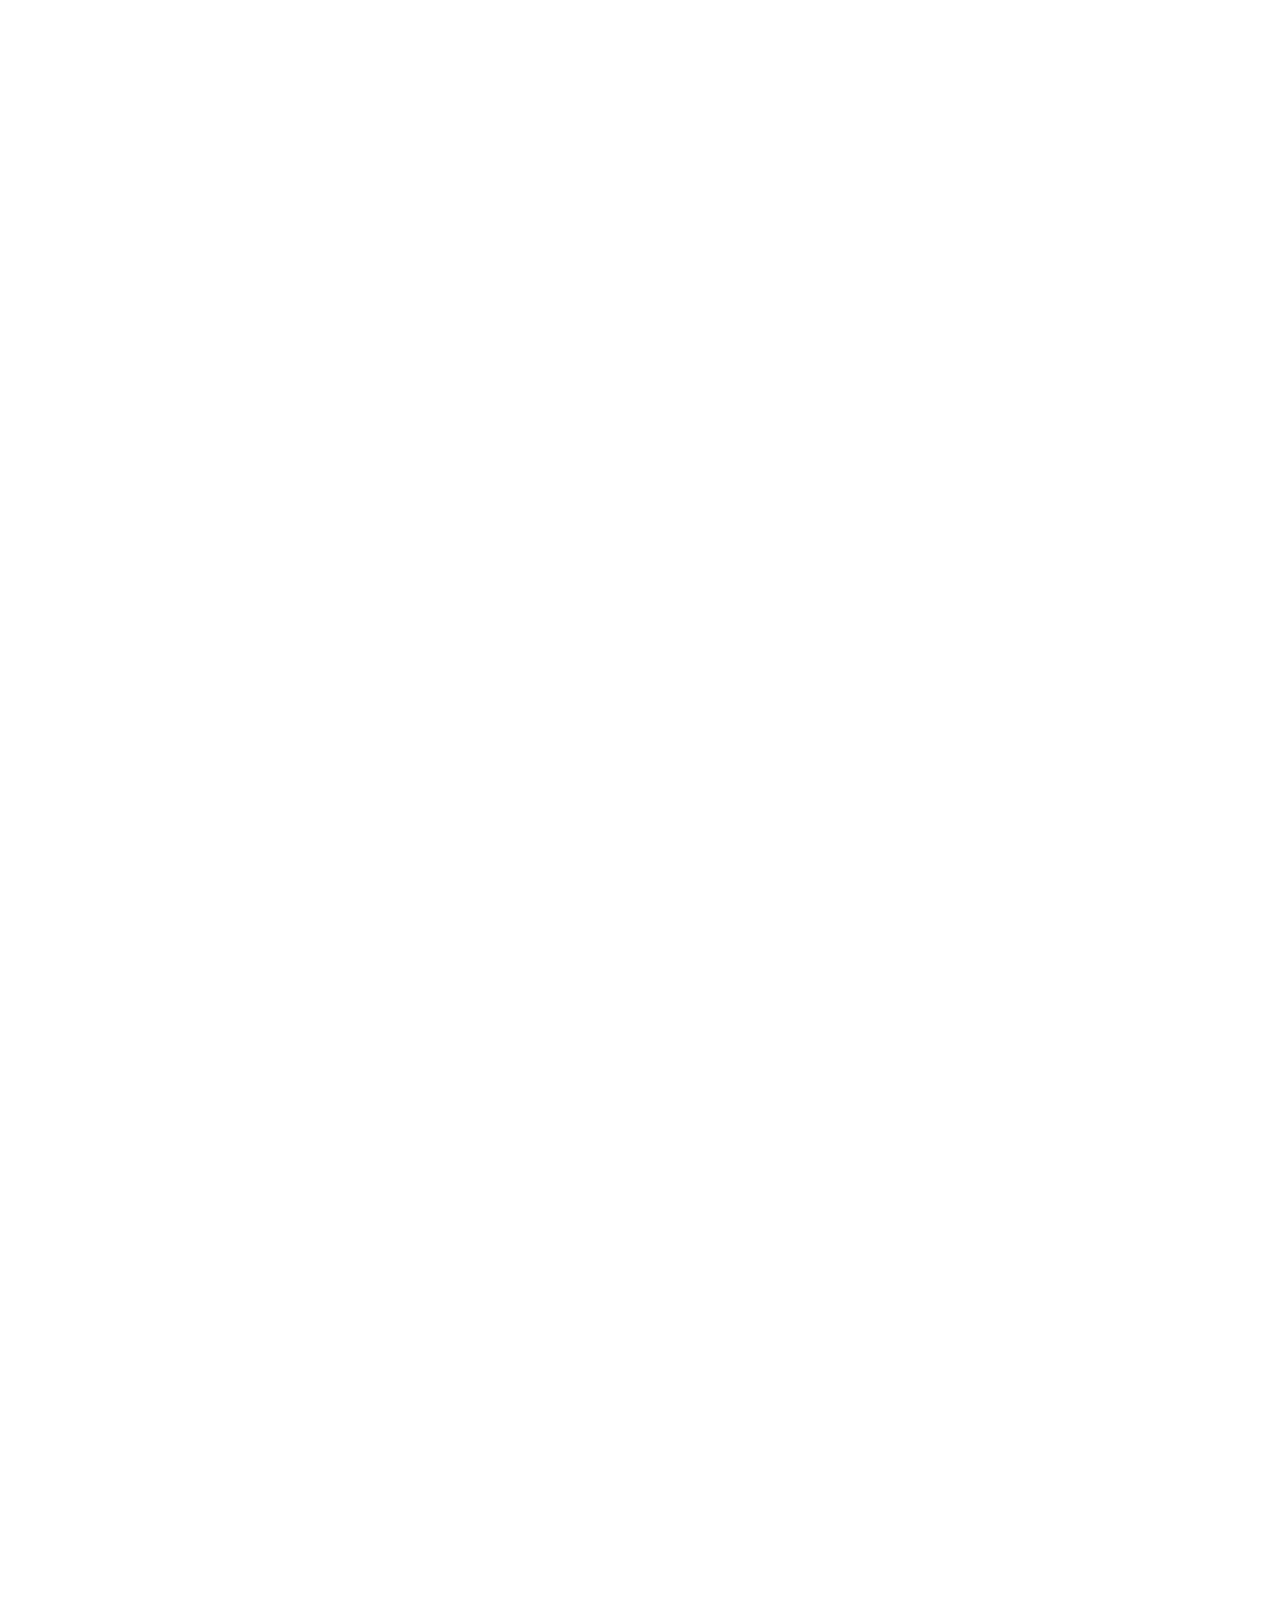
==== src/main/webapp/index.html @ bf407ea5 "Initial web files" ====
<!DOCTYPE html>
<html lang="en">

<head>
	<title>Home</title>
	<meta charset="UTF-8">
	<meta name="viewport" content="width=device-width, initial-scale=1">
	<!--===============================================================================================-->
	<link rel="icon" type="image/png" href="images/icons/favicon.png" />
	<!--===============================================================================================-->
	<link rel="stylesheet" type="text/css" href="vendor/bootstrap/css/bootstrap.min.css">
	<!--===============================================================================================-->
	<link rel="stylesheet" type="text/css" href="fonts/font-awesome-4.7.0/css/font-awesome.min.css">
	<!--===============================================================================================-->
	<link rel="stylesheet" type="text/css" href="fonts/iconic/css/material-design-iconic-font.min.css">
	<!--===============================================================================================-->
	<link rel="stylesheet" type="text/css" href="fonts/linearicons-v1.0.0/icon-font.min.css">
	<!--===============================================================================================-->
	<link rel="stylesheet" type="text/css" href="vendor/animate/animate.css">
	<!--===============================================================================================-->
	<link rel="stylesheet" type="text/css" href="vendor/css-hamburgers/hamburgers.min.css">
	<!--===============================================================================================-->
	<link rel="stylesheet" type="text/css" href="vendor/animsition/css/animsition.min.css">
	<!--===============================================================================================-->
	<link rel="stylesheet" type="text/css" href="vendor/select2/select2.min.css">
	<!--===============================================================================================-->
	<link rel="stylesheet" type="text/css" href="vendor/daterangepicker/daterangepicker.css">
	<!--===============================================================================================-->
	<link rel="stylesheet" type="text/css" href="vendor/slick/slick.css">
	<!--===============================================================================================-->
	<link rel="stylesheet" type="text/css" href="vendor/MagnificPopup/magnific-popup.css">
	<!--===============================================================================================-->
	<link rel="stylesheet" type="text/css" href="vendor/perfect-scrollbar/perfect-scrollbar.css">
	<!--===============================================================================================-->
	<link rel="stylesheet" type="text/css" href="css/util.css">
	<link rel="stylesheet" type="text/css" href="css/main.css">
	<!--===============================================================================================-->
</head>

<body class="animsition">

	<!-- Header -->
	<header>
		<!-- Header desktop -->
		<div class="container-menu-desktop">

			<div class="wrap-menu-desktop">
				<nav class="limiter-menu-desktop container">

					<!-- Logo desktop -->
					<a href="index.html" class="logo">
						<img src="images/icons/logo-01.png" alt="IMG-LOGO">
					</a>

					<!-- Menu desktop -->
					<div class="menu-desktop">
						<ul class="main-menu">
							<li class="active-menu">
								<a href="index.html">Home</a>
							</li>

							<li>
								<a href="store.html">Shop</a>
							</li>



							<li>
								<a href="about.html">About</a>
							</li>

							<li>
								<a href="contact.html">Contact</a>
							</li>
						</ul>
					</div>

					<!-- Icon header -->
					<div class="wrap-icon-header flex-w flex-r-m">
						<div class="icon-header-item cl2 hov-cl1 trans-04 p-l-22 p-r-11 js-show-modal-search">
							<i class="zmdi zmdi-search"></i>
						</div>

						<div class="icon-header-item cl2 hov-cl1 trans-04 p-l-22 p-r-11 icon-header-noti js-show-cart"
							data-notify="0">
							<i class="zmdi zmdi-shopping-cart"></i>
						</div>

						<a href="#" class="icon-header-item cl2 hov-cl1 trans-04 p-l-22 p-r-11 icon-header-noti"
							data-notify="0">
							<i class="zmdi zmdi-favorite-outline"></i>
						</a>

						<a href="profile.html" class="icon-header-item cl2 hov-cl1 trans-04 p-l-22 p-r-11">
							<i class="zmdi zmdi-account-circle"></i>
						</a>
					</div>
				</nav>
			</div>
		</div>

		<!-- Header Mobile -->
		<div class="wrap-header-mobile">
			<!-- Logo moblie -->
			<div class="logo-mobile">
				<a href="index.html"><img src="images/icons/logo-01.png" alt="IMG-LOGO"></a>
			</div>

			<!-- Icon header -->
			<div class="wrap-icon-header flex-w flex-r-m m-r-15">
				<div class="icon-header-item cl2 hov-cl1 trans-04 p-r-11 js-show-modal-search">
					<i class="zmdi zmdi-search"></i>
				</div>

				<div class="icon-header-item cl2 hov-cl1 trans-04 p-r-11 p-l-10 icon-header-noti js-show-cart"
					data-notify="0">
					<i class="zmdi zmdi-shopping-cart"></i>
				</div>

				<a href="#" class="dis-block icon-header-item cl2 hov-cl1 trans-04 p-r-11 p-l-10 icon-header-noti"
					data-notify="0">
					<i class="zmdi zmdi-favorite-outline"></i>
				</a>

				<a href="profile.html" class="dis-block icon-header-item cl2 hov-cl1 trans-04 p-r-11 p-l-10">
					<i class="zmdi zmdi-account-circle"></i>
				</a>
			</div>

			<!-- Button show menu -->
			<div class="btn-show-menu-mobile hamburger hamburger--squeeze">
				<span class="hamburger-box">
					<span class="hamburger-inner"></span>
				</span>
			</div>
		</div>


		<!-- Menu Mobile -->
		<div class="menu-mobile">
			<ul class="main-menu-m">
				<li>
					<a href="index.html">Home</a>
				</li>

				<li>
					<a href="store.html">Shop</a>
				</li>



				<li>
					<a href="about.html">About</a>
				</li>

				<li>
					<a href="contact.html">Contact</a>
				</li>
			</ul>
		</div>

		<!-- Modal Search -->
		<div class="modal-search-header flex-c-m trans-04 js-hide-modal-search">
			<div class="container-search-header">
				<button class="flex-c-m btn-hide-modal-search trans-04 js-hide-modal-search">
					<img src="images/icons/icon-close2.png" alt="CLOSE">
				</button>

				<form class="wrap-search-header flex-w p-l-15">
					<button class="flex-c-m trans-04">
						<i class="zmdi zmdi-search"></i>
					</button>
					<input class="plh3" type="text" name="search" placeholder="Search...">
				</form>
			</div>
		</div>
	</header>

	<!-- Cart -->
	<div class="wrap-header-cart js-panel-cart">
		<div class="s-full js-hide-cart"></div>

		<div class="header-cart flex-col-l p-l-65 p-r-25">
			<div class="header-cart-title flex-w flex-sb-m p-b-8">
				<span class="mtext-103 cl2">
					Your Cart
				</span>

				<div class="fs-35 lh-10 cl2 p-lr-5 pointer hov-cl1 trans-04 js-hide-cart">
					<i class="zmdi zmdi-close"></i>
				</div>
			</div>

			<div class="header-cart-content flex-w js-pscroll">
				<ul class="header-cart-wrapitem w-full">
					<li class="header-cart-item flex-w flex-t m-b-12">
						<div class="header-cart-item-img">
							<img src="images/item-cart-01.jpg" alt="IMG">
						</div>

						<div class="header-cart-item-txt p-t-8">
							<a href="#" class="header-cart-item-name m-b-18 hov-cl1 trans-04">
								White Shirt Pleat
							</a>

							<span class="header-cart-item-info">
								1 x $19.00
							</span>
						</div>
					</li>

					<li class="header-cart-item flex-w flex-t m-b-12">
						<div class="header-cart-item-img">
							<img src="images/item-cart-02.jpg" alt="IMG">
						</div>

						<div class="header-cart-item-txt p-t-8">
							<a href="#" class="header-cart-item-name m-b-18 hov-cl1 trans-04">
								Converse All Star
							</a>

							<span class="header-cart-item-info">
								1 x $39.00
							</span>
						</div>
					</li>

					<li class="header-cart-item flex-w flex-t m-b-12">
						<div class="header-cart-item-img">
							<img src="images/item-cart-03.jpg" alt="IMG">
						</div>

						<div class="header-cart-item-txt p-t-8">
							<a href="#" class="header-cart-item-name m-b-18 hov-cl1 trans-04">
								Nixon Porter Leather
							</a>

							<span class="header-cart-item-info">
								1 x $17.00
							</span>
						</div>
					</li>
				</ul>

				<div class="w-full">
					<div class="header-cart-total w-full p-tb-40">
						Total: $75.00
					</div>

					<div class="header-cart-buttons flex-w w-full">
						<a href="shopping-cart.html"
							class="flex-c-m stext-101 cl0 size-107 bg3 bor2 hov-btn3 p-lr-15 trans-04 m-r-8 m-b-10">
							View Cart
						</a>

						<a href="shopping-cart.html"
							class="flex-c-m stext-101 cl0 size-107 bg3 bor2 hov-btn3 p-lr-15 trans-04 m-b-10">
							Check Out
						</a>
					</div>
				</div>
			</div>
		</div>
	</div>



	<!-- Slider -->
	<section class="section-slide">
		<div class="wrap-slick1">
			<div class="slick1">
				<div class="item-slick1" style="background-image: url(images/slide-01.jpg);">
					<div class="container h-full">
						<div class="flex-col-l-m h-full p-t-100 p-b-30 respon5">
							<div class="layer-slick1 animated visible-false" data-appear="fadeInDown" data-delay="0">
								<span class="ltext-101 cl2 respon2">
									Women Collection 2018
								</span>
							</div>

							<div class="layer-slick1 animated visible-false" data-appear="fadeInUp" data-delay="800">
								<h2 class="ltext-201 cl2 p-t-19 p-b-43 respon1">
									NEW SEASON
								</h2>
							</div>

							<div class="layer-slick1 animated visible-false" data-appear="zoomIn" data-delay="1600">
								<a href="store.html"
									class="flex-c-m stext-101 cl0 size-101 bg1 bor1 hov-btn1 p-lr-15 trans-04">
									Shop Now
								</a>
							</div>
						</div>
					</div>
				</div>

				<div class="item-slick1" style="background-image: url(images/slide-02.jpg);">
					<div class="container h-full">
						<div class="flex-col-l-m h-full p-t-100 p-b-30 respon5">
							<div class="layer-slick1 animated visible-false" data-appear="rollIn" data-delay="0">
								<span class="ltext-101 cl2 respon2">
									Men New-Season
								</span>
							</div>

							<div class="layer-slick1 animated visible-false" data-appear="lightSpeedIn"
								data-delay="800">
								<h2 class="ltext-201 cl2 p-t-19 p-b-43 respon1">
									Jackets & Coats
								</h2>
							</div>

							<div class="layer-slick1 animated visible-false" data-appear="slideInUp" data-delay="1600">
								<a href="store.html"
									class="flex-c-m stext-101 cl0 size-101 bg1 bor1 hov-btn1 p-lr-15 trans-04">
									Shop Now
								</a>
							</div>
						</div>
					</div>
				</div>

				<div class="item-slick1" style="background-image: url(images/slide-03.jpg);">
					<div class="container h-full">
						<div class="flex-col-l-m h-full p-t-100 p-b-30 respon5">
							<div class="layer-slick1 animated visible-false" data-appear="rotateInDownLeft"
								data-delay="0">
								<span class="ltext-101 cl2 respon2">
									Men Collection 2018
								</span>
							</div>

							<div class="layer-slick1 animated visible-false" data-appear="rotateInUpRight"
								data-delay="800">
								<h2 class="ltext-201 cl2 p-t-19 p-b-43 respon1">
									New arrivals
								</h2>
							</div>

							<div class="layer-slick1 animated visible-false" data-appear="rotateIn" data-delay="1600">
								<a href="store.html"
									class="flex-c-m stext-101 cl0 size-101 bg1 bor1 hov-btn1 p-lr-15 trans-04">
									Shop Now
								</a>
							</div>
						</div>
					</div>
				</div>
			</div>
		</div>
	</section>


	<!-- Banner -->
	<div class="sec-banner bg0 p-t-80 p-b-50">
		<div class="container">
			<div class="row">
				<div class="col-md-6 col-xl-4 p-b-30 m-lr-auto">
					<!-- Block1 -->
					<div class="block1 wrap-pic-w">
						<img src="images/banner-01.jpg" alt="IMG-BANNER">

						<a href="store.html"
							class="block1-txt ab-t-l s-full flex-col-l-sb p-lr-38 p-tb-34 trans-03 respon3">
							<div class="block1-txt-child1 flex-col-l">
								<span class="block1-name ltext-102 trans-04 p-b-8">
									Women
								</span>

								<span class="block1-info stext-102 trans-04">
									Spring 2018
								</span>
							</div>

							<div class="block1-txt-child2 p-b-4 trans-05">
								<div class="block1-link stext-101 cl0 trans-09">
									Shop Now
								</div>
							</div>
						</a>
					</div>
				</div>

				<div class="col-md-6 col-xl-4 p-b-30 m-lr-auto">
					<!-- Block1 -->
					<div class="block1 wrap-pic-w">
						<img src="images/banner-02.jpg" alt="IMG-BANNER">

						<a href="store.html"
							class="block1-txt ab-t-l s-full flex-col-l-sb p-lr-38 p-tb-34 trans-03 respon3">
							<div class="block1-txt-child1 flex-col-l">
								<span class="block1-name ltext-102 trans-04 p-b-8">
									Men
								</span>

								<span class="block1-info stext-102 trans-04">
									Spring 2018
								</span>
							</div>

							<div class="block1-txt-child2 p-b-4 trans-05">
								<div class="block1-link stext-101 cl0 trans-09">
									Shop Now
								</div>
							</div>
						</a>
					</div>
				</div>

				<div class="col-md-6 col-xl-4 p-b-30 m-lr-auto">
					<!-- Block1 -->
					<div class="block1 wrap-pic-w">
						<img src="images/banner-03.jpg" alt="IMG-BANNER">

						<a href="store.html"
							class="block1-txt ab-t-l s-full flex-col-l-sb p-lr-38 p-tb-34 trans-03 respon3">
							<div class="block1-txt-child1 flex-col-l">
								<span class="block1-name ltext-102 trans-04 p-b-8">
									Accessories
								</span>

								<span class="block1-info stext-102 trans-04">
									New Trend
								</span>
							</div>

							<div class="block1-txt-child2 p-b-4 trans-05">
								<div class="block1-link stext-101 cl0 trans-09">
									Shop Now
								</div>
							</div>
						</a>
					</div>
				</div>
			</div>
		</div>
	</div>


	<!-- Product -->
	<section class="bg0 p-t-23 p-b-140">
		<div class="container">
			<div class="p-b-10">
				<h3 class="ltext-103 cl5">
					Product Overview
				</h3>
			</div>

			<div class="flex-w flex-sb-m p-b-52">
				<div class="flex-w flex-l-m filter-tope-group m-tb-10">
					<button class="stext-106 cl6 hov1 bor3 trans-04 m-r-32 m-tb-5 how-active1" data-filter="*">
						All Products
					</button>

					<button class="stext-106 cl6 hov1 bor3 trans-04 m-r-32 m-tb-5" data-filter=".women">
						Women
					</button>

					<button class="stext-106 cl6 hov1 bor3 trans-04 m-r-32 m-tb-5" data-filter=".men">
						Men
					</button>

					<button class="stext-106 cl6 hov1 bor3 trans-04 m-r-32 m-tb-5" data-filter=".bag">
						Bag
					</button>

					<button class="stext-106 cl6 hov1 bor3 trans-04 m-r-32 m-tb-5" data-filter=".shoes">
						Shoes
					</button>

					<button class="stext-106 cl6 hov1 bor3 trans-04 m-r-32 m-tb-5" data-filter=".watches">
						Watches
					</button>
				</div>

				<div class="flex-w flex-c-m m-tb-10">
					<div
						class="flex-c-m stext-106 cl6 size-104 bor4 pointer hov-btn3 trans-04 m-r-8 m-tb-4 js-show-filter">
						<i class="icon-filter cl2 m-r-6 fs-15 trans-04 zmdi zmdi-filter-list"></i>
						<i class="icon-close-filter cl2 m-r-6 fs-15 trans-04 zmdi zmdi-close dis-none"></i>
						Filter
					</div>

					<div class="flex-c-m stext-106 cl6 size-105 bor4 pointer hov-btn3 trans-04 m-tb-4 js-show-search">
						<i class="icon-search cl2 m-r-6 fs-15 trans-04 zmdi zmdi-search"></i>
						<i class="icon-close-search cl2 m-r-6 fs-15 trans-04 zmdi zmdi-close dis-none"></i>
						Search
					</div>
				</div>

				<!-- Search product -->
				<div class="dis-none panel-search w-full p-t-10 p-b-15">
					<div class="bor8 dis-flex p-l-15">
						<button class="size-113 flex-c-m fs-16 cl2 hov-cl1 trans-04">
							<i class="zmdi zmdi-search"></i>
						</button>

						<input class="mtext-107 cl2 size-114 plh2 p-r-15" type="text" name="search-product"
							placeholder="Search">
					</div>
				</div>

				<!-- Filter -->
				<div class="dis-none panel-filter w-full p-t-10">
					<div class="wrap-filter flex-w bg6 w-full p-lr-40 p-t-27 p-lr-15-sm">
						<div class="filter-col1 p-r-15 p-b-27">
							<div class="mtext-102 cl2 p-b-15">
								Sort By
							</div>

							<ul>
								<li class="p-b-6">
									<a href="#" class="filter-link stext-106 trans-04">
										Default
									</a>
								</li>

								<li class="p-b-6">
									<a href="#" class="filter-link stext-106 trans-04">
										Popularity
									</a>
								</li>

								<li class="p-b-6">
									<a href="#" class="filter-link stext-106 trans-04">
										Average rating
									</a>
								</li>

								<li class="p-b-6">
									<a href="#" class="filter-link stext-106 trans-04 filter-link-active">
										Newness
									</a>
								</li>

								<li class="p-b-6">
									<a href="#" class="filter-link stext-106 trans-04">
										Price: Low to High
									</a>
								</li>

								<li class="p-b-6">
									<a href="#" class="filter-link stext-106 trans-04">
										Price: High to Low
									</a>
								</li>
							</ul>
						</div>

						<div class="filter-col2 p-r-15 p-b-27">
							<div class="mtext-102 cl2 p-b-15">
								Price
							</div>

							<ul>
								<li class="p-b-6">
									<a href="#" class="filter-link stext-106 trans-04 filter-link-active">
										All
									</a>
								</li>

								<li class="p-b-6">
									<a href="#" class="filter-link stext-106 trans-04">
										$0.00 - $50.00
									</a>
								</li>

								<li class="p-b-6">
									<a href="#" class="filter-link stext-106 trans-04">
										$50.00 - $100.00
									</a>
								</li>

								<li class="p-b-6">
									<a href="#" class="filter-link stext-106 trans-04">
										$100.00 - $150.00
									</a>
								</li>

								<li class="p-b-6">
									<a href="#" class="filter-link stext-106 trans-04">
										$150.00 - $200.00
									</a>
								</li>

								<li class="p-b-6">
									<a href="#" class="filter-link stext-106 trans-04">
										$200.00+
									</a>
								</li>
							</ul>
						</div>

						<div class="filter-col3 p-r-15 p-b-27">
							<div class="mtext-102 cl2 p-b-15">
								Color
							</div>

							<ul>
								<li class="p-b-6">
									<span class="fs-15 lh-12 m-r-6" style="color: #222;">
										<i class="zmdi zmdi-circle"></i>
									</span>

									<a href="#" class="filter-link stext-106 trans-04">
										Black
									</a>
								</li>

								<li class="p-b-6">
									<span class="fs-15 lh-12 m-r-6" style="color: #4272d7;">
										<i class="zmdi zmdi-circle"></i>
									</span>

									<a href="#" class="filter-link stext-106 trans-04 filter-link-active">
										Blue
									</a>
								</li>

								<li class="p-b-6">
									<span class="fs-15 lh-12 m-r-6" style="color: #b3b3b3;">
										<i class="zmdi zmdi-circle"></i>
									</span>

									<a href="#" class="filter-link stext-106 trans-04">
										Grey
									</a>
								</li>

								<li class="p-b-6">
									<span class="fs-15 lh-12 m-r-6" style="color: #00ad5f;">
										<i class="zmdi zmdi-circle"></i>
									</span>

									<a href="#" class="filter-link stext-106 trans-04">
										Green
									</a>
								</li>

								<li class="p-b-6">
									<span class="fs-15 lh-12 m-r-6" style="color: #fa4251;">
										<i class="zmdi zmdi-circle"></i>
									</span>

									<a href="#" class="filter-link stext-106 trans-04">
										Red
									</a>
								</li>

								<li class="p-b-6">
									<span class="fs-15 lh-12 m-r-6" style="color: #aaa;">
										<i class="zmdi zmdi-circle-o"></i>
									</span>

									<a href="#" class="filter-link stext-106 trans-04">
										White
									</a>
								</li>
							</ul>
						</div>

						<div class="filter-col4 p-b-27">
							<div class="mtext-102 cl2 p-b-15">
								Tags
							</div>

							<div class="flex-w p-t-4 m-r--5">
								<a href="#"
									class="flex-c-m stext-107 cl6 size-301 bor7 p-lr-15 hov-tag1 trans-04 m-r-5 m-b-5">
									Fashion
								</a>

								<a href="#"
									class="flex-c-m stext-107 cl6 size-301 bor7 p-lr-15 hov-tag1 trans-04 m-r-5 m-b-5">
									Lifestyle
								</a>

								<a href="#"
									class="flex-c-m stext-107 cl6 size-301 bor7 p-lr-15 hov-tag1 trans-04 m-r-5 m-b-5">
									Denim
								</a>

								<a href="#"
									class="flex-c-m stext-107 cl6 size-301 bor7 p-lr-15 hov-tag1 trans-04 m-r-5 m-b-5">
									Streetstyle
								</a>

								<a href="#"
									class="flex-c-m stext-107 cl6 size-301 bor7 p-lr-15 hov-tag1 trans-04 m-r-5 m-b-5">
									Crafts
								</a>
							</div>
						</div>
					</div>
				</div>
			</div>

			<div class="row isotope-grid">
				<div class="col-sm-6 col-md-4 col-lg-3 p-b-35 isotope-item women">
					<!-- Block2 -->
					<div class="block2">
						<div class="block2-pic hov-img0">
							<img src="images/product-01.jpg" alt="IMG-PRODUCT">

							<div class="block2-qty flex-c-m trans-04">
								<button type="button" class="block2-qty-btn"
									onclick="changeQty(this, -1)">&minus;</button>
								<span class="block2-qty-num">0</span>
								<button type="button" class="block2-qty-btn" onclick="changeQty(this, 1)">+</button>
							</div>
						</div>

						<div class="block2-txt flex-w flex-t p-t-14">
							<div class="block2-txt-child1 flex-col-l ">
								<a href="product.html" class="stext-104 cl4 hov-cl1 trans-04 js-name-b2 p-b-6">
									Esprit Ruffle Shirt
								</a>

								<span class="stext-105 cl3">
									$16.64
								</span>
							</div>

							<div class="block2-txt-child2 flex-r p-t-3">
								<a href="#" class="btn-addwish-b2 dis-block pos-relative js-addwish-b2">
									<img class="icon-heart1 dis-block trans-04" src="images/icons/icon-heart-01.png"
										alt="ICON">
									<img class="icon-heart2 dis-block trans-04 ab-t-l"
										src="images/icons/icon-heart-02.png" alt="ICON">
								</a>
							</div>
						</div>
					</div>
				</div>

				<div class="col-sm-6 col-md-4 col-lg-3 p-b-35 isotope-item women">
					<!-- Block2 -->
					<div class="block2">
						<div class="block2-pic hov-img0">
							<img src="images/product-02.jpg" alt="IMG-PRODUCT">

							<div class="block2-qty flex-c-m trans-04">
								<button type="button" class="block2-qty-btn"
									onclick="changeQty(this, -1)">&minus;</button>
								<span class="block2-qty-num">0</span>
								<button type="button" class="block2-qty-btn" onclick="changeQty(this, 1)">+</button>
							</div>
						</div>

						<div class="block2-txt flex-w flex-t p-t-14">
							<div class="block2-txt-child1 flex-col-l ">
								<a href="product.html" class="stext-104 cl4 hov-cl1 trans-04 js-name-b2 p-b-6">
									Herschel supply
								</a>

								<span class="stext-105 cl3">
									$35.31
								</span>
							</div>

							<div class="block2-txt-child2 flex-r p-t-3">
								<a href="#" class="btn-addwish-b2 dis-block pos-relative js-addwish-b2">
									<img class="icon-heart1 dis-block trans-04" src="images/icons/icon-heart-01.png"
										alt="ICON">
									<img class="icon-heart2 dis-block trans-04 ab-t-l"
										src="images/icons/icon-heart-02.png" alt="ICON">
								</a>
							</div>
						</div>
					</div>
				</div>

				<div class="col-sm-6 col-md-4 col-lg-3 p-b-35 isotope-item men">
					<!-- Block2 -->
					<div class="block2">
						<div class="block2-pic hov-img0">
							<img src="images/product-03.jpg" alt="IMG-PRODUCT">

							<div class="block2-qty flex-c-m trans-04">
								<button type="button" class="block2-qty-btn"
									onclick="changeQty(this, -1)">&minus;</button>
								<span class="block2-qty-num">0</span>
								<button type="button" class="block2-qty-btn" onclick="changeQty(this, 1)">+</button>
							</div>
						</div>

						<div class="block2-txt flex-w flex-t p-t-14">
							<div class="block2-txt-child1 flex-col-l ">
								<a href="product.html" class="stext-104 cl4 hov-cl1 trans-04 js-name-b2 p-b-6">
									Only Check Trouser
								</a>

								<span class="stext-105 cl3">
									$25.50
								</span>
							</div>

							<div class="block2-txt-child2 flex-r p-t-3">
								<a href="#" class="btn-addwish-b2 dis-block pos-relative js-addwish-b2">
									<img class="icon-heart1 dis-block trans-04" src="images/icons/icon-heart-01.png"
										alt="ICON">
									<img class="icon-heart2 dis-block trans-04 ab-t-l"
										src="images/icons/icon-heart-02.png" alt="ICON">
								</a>
							</div>
						</div>
					</div>
				</div>

				<div class="col-sm-6 col-md-4 col-lg-3 p-b-35 isotope-item women">
					<!-- Block2 -->
					<div class="block2">
						<div class="block2-pic hov-img0">
							<img src="images/product-04.jpg" alt="IMG-PRODUCT">

							<div class="block2-qty flex-c-m trans-04">
								<button type="button" class="block2-qty-btn"
									onclick="changeQty(this, -1)">&minus;</button>
								<span class="block2-qty-num">0</span>
								<button type="button" class="block2-qty-btn" onclick="changeQty(this, 1)">+</button>
							</div>
						</div>

						<div class="block2-txt flex-w flex-t p-t-14">
							<div class="block2-txt-child1 flex-col-l ">
								<a href="product.html" class="stext-104 cl4 hov-cl1 trans-04 js-name-b2 p-b-6">
									Classic Trench Coat
								</a>

								<span class="stext-105 cl3">
									$75.00
								</span>
							</div>

							<div class="block2-txt-child2 flex-r p-t-3">
								<a href="#" class="btn-addwish-b2 dis-block pos-relative js-addwish-b2">
									<img class="icon-heart1 dis-block trans-04" src="images/icons/icon-heart-01.png"
										alt="ICON">
									<img class="icon-heart2 dis-block trans-04 ab-t-l"
										src="images/icons/icon-heart-02.png" alt="ICON">
								</a>
							</div>
						</div>
					</div>
				</div>

				<div class="col-sm-6 col-md-4 col-lg-3 p-b-35 isotope-item women">
					<!-- Block2 -->
					<div class="block2">
						<div class="block2-pic hov-img0">
							<img src="images/product-05.jpg" alt="IMG-PRODUCT">

							<div class="block2-qty flex-c-m trans-04">
								<button type="button" class="block2-qty-btn"
									onclick="changeQty(this, -1)">&minus;</button>
								<span class="block2-qty-num">0</span>
								<button type="button" class="block2-qty-btn" onclick="changeQty(this, 1)">+</button>
							</div>
						</div>

						<div class="block2-txt flex-w flex-t p-t-14">
							<div class="block2-txt-child1 flex-col-l ">
								<a href="product.html" class="stext-104 cl4 hov-cl1 trans-04 js-name-b2 p-b-6">
									Front Pocket Jumper
								</a>

								<span class="stext-105 cl3">
									$34.75
								</span>
							</div>

							<div class="block2-txt-child2 flex-r p-t-3">
								<a href="#" class="btn-addwish-b2 dis-block pos-relative js-addwish-b2">
									<img class="icon-heart1 dis-block trans-04" src="images/icons/icon-heart-01.png"
										alt="ICON">
									<img class="icon-heart2 dis-block trans-04 ab-t-l"
										src="images/icons/icon-heart-02.png" alt="ICON">
								</a>
							</div>
						</div>
					</div>
				</div>

				<div class="col-sm-6 col-md-4 col-lg-3 p-b-35 isotope-item watches">
					<!-- Block2 -->
					<div class="block2">
						<div class="block2-pic hov-img0">
							<img src="images/product-06.jpg" alt="IMG-PRODUCT">

							<div class="block2-qty flex-c-m trans-04">
								<button type="button" class="block2-qty-btn"
									onclick="changeQty(this, -1)">&minus;</button>
								<span class="block2-qty-num">0</span>
								<button type="button" class="block2-qty-btn" onclick="changeQty(this, 1)">+</button>
							</div>
						</div>

						<div class="block2-txt flex-w flex-t p-t-14">
							<div class="block2-txt-child1 flex-col-l ">
								<a href="product.html" class="stext-104 cl4 hov-cl1 trans-04 js-name-b2 p-b-6">
									Vintage Inspired Classic
								</a>

								<span class="stext-105 cl3">
									$93.20
								</span>
							</div>

							<div class="block2-txt-child2 flex-r p-t-3">
								<a href="#" class="btn-addwish-b2 dis-block pos-relative js-addwish-b2">
									<img class="icon-heart1 dis-block trans-04" src="images/icons/icon-heart-01.png"
										alt="ICON">
									<img class="icon-heart2 dis-block trans-04 ab-t-l"
										src="images/icons/icon-heart-02.png" alt="ICON">
								</a>
							</div>
						</div>
					</div>
				</div>

				<div class="col-sm-6 col-md-4 col-lg-3 p-b-35 isotope-item women">
					<!-- Block2 -->
					<div class="block2">
						<div class="block2-pic hov-img0">
							<img src="images/product-07.jpg" alt="IMG-PRODUCT">

							<div class="block2-qty flex-c-m trans-04">
								<button type="button" class="block2-qty-btn"
									onclick="changeQty(this, -1)">&minus;</button>
								<span class="block2-qty-num">0</span>
								<button type="button" class="block2-qty-btn" onclick="changeQty(this, 1)">+</button>
							</div>
						</div>

						<div class="block2-txt flex-w flex-t p-t-14">
							<div class="block2-txt-child1 flex-col-l ">
								<a href="product.html" class="stext-104 cl4 hov-cl1 trans-04 js-name-b2 p-b-6">
									Shirt in Stretch Cotton
								</a>

								<span class="stext-105 cl3">
									$52.66
								</span>
							</div>

							<div class="block2-txt-child2 flex-r p-t-3">
								<a href="#" class="btn-addwish-b2 dis-block pos-relative js-addwish-b2">
									<img class="icon-heart1 dis-block trans-04" src="images/icons/icon-heart-01.png"
										alt="ICON">
									<img class="icon-heart2 dis-block trans-04 ab-t-l"
										src="images/icons/icon-heart-02.png" alt="ICON">
								</a>
							</div>
						</div>
					</div>
				</div>

				<div class="col-sm-6 col-md-4 col-lg-3 p-b-35 isotope-item women">
					<!-- Block2 -->
					<div class="block2">
						<div class="block2-pic hov-img0">
							<img src="images/product-08.jpg" alt="IMG-PRODUCT">

							<div class="block2-qty flex-c-m trans-04">
								<button type="button" class="block2-qty-btn"
									onclick="changeQty(this, -1)">&minus;</button>
								<span class="block2-qty-num">0</span>
								<button type="button" class="block2-qty-btn" onclick="changeQty(this, 1)">+</button>
							</div>
						</div>

						<div class="block2-txt flex-w flex-t p-t-14">
							<div class="block2-txt-child1 flex-col-l ">
								<a href="product.html" class="stext-104 cl4 hov-cl1 trans-04 js-name-b2 p-b-6">
									Pieces Metallic Printed
								</a>

								<span class="stext-105 cl3">
									$18.96
								</span>
							</div>

							<div class="block2-txt-child2 flex-r p-t-3">
								<a href="#" class="btn-addwish-b2 dis-block pos-relative js-addwish-b2">
									<img class="icon-heart1 dis-block trans-04" src="images/icons/icon-heart-01.png"
										alt="ICON">
									<img class="icon-heart2 dis-block trans-04 ab-t-l"
										src="images/icons/icon-heart-02.png" alt="ICON">
								</a>
							</div>
						</div>
					</div>
				</div>

				<div class="col-sm-6 col-md-4 col-lg-3 p-b-35 isotope-item shoes">
					<!-- Block2 -->
					<div class="block2">
						<div class="block2-pic hov-img0">
							<img src="images/product-09.jpg" alt="IMG-PRODUCT">

							<div class="block2-qty flex-c-m trans-04">
								<button type="button" class="block2-qty-btn"
									onclick="changeQty(this, -1)">&minus;</button>
								<span class="block2-qty-num">0</span>
								<button type="button" class="block2-qty-btn" onclick="changeQty(this, 1)">+</button>
							</div>
						</div>

						<div class="block2-txt flex-w flex-t p-t-14">
							<div class="block2-txt-child1 flex-col-l ">
								<a href="product.html" class="stext-104 cl4 hov-cl1 trans-04 js-name-b2 p-b-6">
									Converse All Star Hi Plimsolls
								</a>

								<span class="stext-105 cl3">
									$75.00
								</span>
							</div>

							<div class="block2-txt-child2 flex-r p-t-3">
								<a href="#" class="btn-addwish-b2 dis-block pos-relative js-addwish-b2">
									<img class="icon-heart1 dis-block trans-04" src="images/icons/icon-heart-01.png"
										alt="ICON">
									<img class="icon-heart2 dis-block trans-04 ab-t-l"
										src="images/icons/icon-heart-02.png" alt="ICON">
								</a>
							</div>
						</div>
					</div>
				</div>

				<div class="col-sm-6 col-md-4 col-lg-3 p-b-35 isotope-item women">
					<!-- Block2 -->
					<div class="block2">
						<div class="block2-pic hov-img0">
							<img src="images/product-10.jpg" alt="IMG-PRODUCT">

							<div class="block2-qty flex-c-m trans-04">
								<button type="button" class="block2-qty-btn"
									onclick="changeQty(this, -1)">&minus;</button>
								<span class="block2-qty-num">0</span>
								<button type="button" class="block2-qty-btn" onclick="changeQty(this, 1)">+</button>
							</div>
						</div>

						<div class="block2-txt flex-w flex-t p-t-14">
							<div class="block2-txt-child1 flex-col-l ">
								<a href="product.html" class="stext-104 cl4 hov-cl1 trans-04 js-name-b2 p-b-6">
									Femme T-Shirt In Stripe
								</a>

								<span class="stext-105 cl3">
									$25.85
								</span>
							</div>

							<div class="block2-txt-child2 flex-r p-t-3">
								<a href="#" class="btn-addwish-b2 dis-block pos-relative js-addwish-b2">
									<img class="icon-heart1 dis-block trans-04" src="images/icons/icon-heart-01.png"
										alt="ICON">
									<img class="icon-heart2 dis-block trans-04 ab-t-l"
										src="images/icons/icon-heart-02.png" alt="ICON">
								</a>
							</div>
						</div>
					</div>
				</div>

				<div class="col-sm-6 col-md-4 col-lg-3 p-b-35 isotope-item men">
					<!-- Block2 -->
					<div class="block2">
						<div class="block2-pic hov-img0">
							<img src="images/product-11.jpg" alt="IMG-PRODUCT">

							<div class="block2-qty flex-c-m trans-04">
								<button type="button" class="block2-qty-btn"
									onclick="changeQty(this, -1)">&minus;</button>
								<span class="block2-qty-num">0</span>
								<button type="button" class="block2-qty-btn" onclick="changeQty(this, 1)">+</button>
							</div>
						</div>

						<div class="block2-txt flex-w flex-t p-t-14">
							<div class="block2-txt-child1 flex-col-l ">
								<a href="product.html" class="stext-104 cl4 hov-cl1 trans-04 js-name-b2 p-b-6">
									Herschel supply
								</a>

								<span class="stext-105 cl3">
									$63.16
								</span>
							</div>

							<div class="block2-txt-child2 flex-r p-t-3">
								<a href="#" class="btn-addwish-b2 dis-block pos-relative js-addwish-b2">
									<img class="icon-heart1 dis-block trans-04" src="images/icons/icon-heart-01.png"
										alt="ICON">
									<img class="icon-heart2 dis-block trans-04 ab-t-l"
										src="images/icons/icon-heart-02.png" alt="ICON">
								</a>
							</div>
						</div>
					</div>
				</div>

				<div class="col-sm-6 col-md-4 col-lg-3 p-b-35 isotope-item men">
					<!-- Block2 -->
					<div class="block2">
						<div class="block2-pic hov-img0">
							<img src="images/product-12.jpg" alt="IMG-PRODUCT">

							<div class="block2-qty flex-c-m trans-04">
								<button type="button" class="block2-qty-btn"
									onclick="changeQty(this, -1)">&minus;</button>
								<span class="block2-qty-num">0</span>
								<button type="button" class="block2-qty-btn" onclick="changeQty(this, 1)">+</button>
							</div>
						</div>

						<div class="block2-txt flex-w flex-t p-t-14">
							<div class="block2-txt-child1 flex-col-l ">
								<a href="product.html" class="stext-104 cl4 hov-cl1 trans-04 js-name-b2 p-b-6">
									Herschel supply
								</a>

								<span class="stext-105 cl3">
									$63.15
								</span>
							</div>

							<div class="block2-txt-child2 flex-r p-t-3">
								<a href="#" class="btn-addwish-b2 dis-block pos-relative js-addwish-b2">
									<img class="icon-heart1 dis-block trans-04" src="images/icons/icon-heart-01.png"
										alt="ICON">
									<img class="icon-heart2 dis-block trans-04 ab-t-l"
										src="images/icons/icon-heart-02.png" alt="ICON">
								</a>
							</div>
						</div>
					</div>
				</div>

				<div class="col-sm-6 col-md-4 col-lg-3 p-b-35 isotope-item women">
					<!-- Block2 -->
					<div class="block2">
						<div class="block2-pic hov-img0">
							<img src="images/product-13.jpg" alt="IMG-PRODUCT">

							<div class="block2-qty flex-c-m trans-04">
								<button type="button" class="block2-qty-btn"
									onclick="changeQty(this, -1)">&minus;</button>
								<span class="block2-qty-num">0</span>
								<button type="button" class="block2-qty-btn" onclick="changeQty(this, 1)">+</button>
							</div>
						</div>

						<div class="block2-txt flex-w flex-t p-t-14">
							<div class="block2-txt-child1 flex-col-l ">
								<a href="product.html" class="stext-104 cl4 hov-cl1 trans-04 js-name-b2 p-b-6">
									T-Shirt with Sleeve
								</a>

								<span class="stext-105 cl3">
									$18.49
								</span>
							</div>

							<div class="block2-txt-child2 flex-r p-t-3">
								<a href="#" class="btn-addwish-b2 dis-block pos-relative js-addwish-b2">
									<img class="icon-heart1 dis-block trans-04" src="images/icons/icon-heart-01.png"
										alt="ICON">
									<img class="icon-heart2 dis-block trans-04 ab-t-l"
										src="images/icons/icon-heart-02.png" alt="ICON">
								</a>
							</div>
						</div>
					</div>
				</div>

				<div class="col-sm-6 col-md-4 col-lg-3 p-b-35 isotope-item women">
					<!-- Block2 -->
					<div class="block2">
						<div class="block2-pic hov-img0">
							<img src="images/product-14.jpg" alt="IMG-PRODUCT">

							<div class="block2-qty flex-c-m trans-04">
								<button type="button" class="block2-qty-btn"
									onclick="changeQty(this, -1)">&minus;</button>
								<span class="block2-qty-num">0</span>
								<button type="button" class="block2-qty-btn" onclick="changeQty(this, 1)">+</button>
							</div>
						</div>

						<div class="block2-txt flex-w flex-t p-t-14">
							<div class="block2-txt-child1 flex-col-l ">
								<a href="product.html" class="stext-104 cl4 hov-cl1 trans-04 js-name-b2 p-b-6">
									Pretty Little Thing
								</a>

								<span class="stext-105 cl3">
									$54.79
								</span>
							</div>

							<div class="block2-txt-child2 flex-r p-t-3">
								<a href="#" class="btn-addwish-b2 dis-block pos-relative js-addwish-b2">
									<img class="icon-heart1 dis-block trans-04" src="images/icons/icon-heart-01.png"
										alt="ICON">
									<img class="icon-heart2 dis-block trans-04 ab-t-l"
										src="images/icons/icon-heart-02.png" alt="ICON">
								</a>
							</div>
						</div>
					</div>
				</div>

				<div class="col-sm-6 col-md-4 col-lg-3 p-b-35 isotope-item watches">
					<!-- Block2 -->
					<div class="block2">
						<div class="block2-pic hov-img0">
							<img src="images/product-15.jpg" alt="IMG-PRODUCT">

							<div class="block2-qty flex-c-m trans-04">
								<button type="button" class="block2-qty-btn"
									onclick="changeQty(this, -1)">&minus;</button>
								<span class="block2-qty-num">0</span>
								<button type="button" class="block2-qty-btn" onclick="changeQty(this, 1)">+</button>
							</div>
						</div>

						<div class="block2-txt flex-w flex-t p-t-14">
							<div class="block2-txt-child1 flex-col-l ">
								<a href="product.html" class="stext-104 cl4 hov-cl1 trans-04 js-name-b2 p-b-6">
									Mini Silver Mesh Watch
								</a>

								<span class="stext-105 cl3">
									$86.85
								</span>
							</div>

							<div class="block2-txt-child2 flex-r p-t-3">
								<a href="#" class="btn-addwish-b2 dis-block pos-relative js-addwish-b2">
									<img class="icon-heart1 dis-block trans-04" src="images/icons/icon-heart-01.png"
										alt="ICON">
									<img class="icon-heart2 dis-block trans-04 ab-t-l"
										src="images/icons/icon-heart-02.png" alt="ICON">
								</a>
							</div>
						</div>
					</div>
				</div>

				<div class="col-sm-6 col-md-4 col-lg-3 p-b-35 isotope-item women">
					<!-- Block2 -->
					<div class="block2">
						<div class="block2-pic hov-img0">
							<img src="images/product-16.jpg" alt="IMG-PRODUCT">

							<div class="block2-qty flex-c-m trans-04">
								<button type="button" class="block2-qty-btn"
									onclick="changeQty(this, -1)">&minus;</button>
								<span class="block2-qty-num">0</span>
								<button type="button" class="block2-qty-btn" onclick="changeQty(this, 1)">+</button>
							</div>
						</div>

						<div class="block2-txt flex-w flex-t p-t-14">
							<div class="block2-txt-child1 flex-col-l ">
								<a href="product.html" class="stext-104 cl4 hov-cl1 trans-04 js-name-b2 p-b-6">
									Square Neck Back
								</a>

								<span class="stext-105 cl3">
									$29.64
								</span>
							</div>

							<div class="block2-txt-child2 flex-r p-t-3">
								<a href="#" class="btn-addwish-b2 dis-block pos-relative js-addwish-b2">
									<img class="icon-heart1 dis-block trans-04" src="images/icons/icon-heart-01.png"
										alt="ICON">
									<img class="icon-heart2 dis-block trans-04 ab-t-l"
										src="images/icons/icon-heart-02.png" alt="ICON">
								</a>
							</div>
						</div>
					</div>
				</div>
			</div>

			<!-- Load more -->
			<div class="flex-c-m flex-w w-full p-t-45">
				<a href="#" class="flex-c-m stext-101 cl5 size-103 bg2 bor1 hov-btn1 p-lr-15 trans-04">
					Load More
				</a>
			</div>
		</div>
	</section>


	<!-- Footer -->
	<footer class="bg3 p-t-75 p-b-32">
		<div class="container">
			<div class="row">
				<div class="col-sm-6 col-lg-3 p-b-50">
					<h4 class="stext-301 cl0 p-b-30">
						Categories
					</h4>

					<ul>
						<li class="p-b-10">
							<a href="#" class="stext-107 cl7 hov-cl1 trans-04">
								Women
							</a>
						</li>

						<li class="p-b-10">
							<a href="#" class="stext-107 cl7 hov-cl1 trans-04">
								Men
							</a>
						</li>

						<li class="p-b-10">
							<a href="#" class="stext-107 cl7 hov-cl1 trans-04">
								Shoes
							</a>
						</li>

						<li class="p-b-10">
							<a href="#" class="stext-107 cl7 hov-cl1 trans-04">
								Watches
							</a>
						</li>
					</ul>
				</div>

				<div class="col-sm-6 col-lg-3 p-b-50">
					<h4 class="stext-301 cl0 p-b-30">
						Help
					</h4>

					<ul>
						<li class="p-b-10">
							<a href="#" class="stext-107 cl7 hov-cl1 trans-04">
								Track Order
							</a>
						</li>

						<li class="p-b-10">
							<a href="#" class="stext-107 cl7 hov-cl1 trans-04">
								Returns
							</a>
						</li>

						<li class="p-b-10">
							<a href="#" class="stext-107 cl7 hov-cl1 trans-04">
								Shipping
							</a>
						</li>

						<li class="p-b-10">
							<a href="#" class="stext-107 cl7 hov-cl1 trans-04">
								FAQs
							</a>
						</li>
					</ul>
				</div>

				<div class="col-sm-6 col-lg-3 p-b-50">
					<h4 class="stext-301 cl0 p-b-30">
						GET IN TOUCH
					</h4>

					<p class="stext-107 cl7 size-201">
						Any questions? Let us know in store at 8th floor, 379 Hudson St, New York, NY 10018 or call us
						on (+1) 96 716 6879
					</p>

					<div class="p-t-27">
						<a href="#" class="fs-18 cl7 hov-cl1 trans-04 m-r-16">
							<i class="fa fa-facebook"></i>
						</a>

						<a href="#" class="fs-18 cl7 hov-cl1 trans-04 m-r-16">
							<i class="fa fa-instagram"></i>
						</a>

						<a href="#" class="fs-18 cl7 hov-cl1 trans-04 m-r-16">
							<i class="fa fa-pinterest-p"></i>
						</a>
					</div>
				</div>

				<div class="col-sm-6 col-lg-3 p-b-50">
					<h4 class="stext-301 cl0 p-b-30">
						Newsletter
					</h4>

					<form>
						<div class="wrap-input1 w-full p-b-4">
							<input class="input1 bg-none plh1 stext-107 cl7" type="text" name="email"
								placeholder="email@example.com">
							<div class="focus-input1 trans-04"></div>
						</div>

						<div class="p-t-18">
							<button class="flex-c-m stext-101 cl0 size-103 bg1 bor1 hov-btn2 p-lr-15 trans-04">
								Subscribe
							</button>
						</div>
					</form>
				</div>
			</div>

			<div class="p-t-40">
				<div class="flex-c-m flex-w p-b-18">
					<a href="#" class="m-all-1">
						<img src="images/icons/icon-pay-01.png" alt="ICON-PAY">
					</a>

					<a href="#" class="m-all-1">
						<img src="images/icons/icon-pay-02.png" alt="ICON-PAY">
					</a>

					<a href="#" class="m-all-1">
						<img src="images/icons/icon-pay-03.png" alt="ICON-PAY">
					</a>

					<a href="#" class="m-all-1">
						<img src="images/icons/icon-pay-04.png" alt="ICON-PAY">
					</a>

					<a href="#" class="m-all-1">
						<img src="images/icons/icon-pay-05.png" alt="ICON-PAY">
					</a>
				</div>

				<p class="stext-107 cl6 txt-center">
					<!-- Link back to Colorlib can't be removed. Template is licensed under CC BY 3.0. -->
					Copyright &copy;
					<script>document.write(new Date().getFullYear());</script> All rights reserved | Made with <i
						class="fa fa-heart-o" aria-hidden="true"></i> by <a href="https://colorlib.com"
						target="_blank">Colorlib</a> &amp; distributed by <a href="https://themewagon.com"
						target="_blank">ThemeWagon</a>
					<!-- Link back to Colorlib can't be removed. Template is licensed under CC BY 3.0. -->

				</p>
			</div>
		</div>
	</footer>


	<!-- Back to top -->
	<div class="btn-back-to-top" id="myBtn">
		<span class="symbol-btn-back-to-top">
			<i class="zmdi zmdi-chevron-up"></i>
		</span>
	</div>

	<!-- Modal1 -->
	<div class="wrap-modal1 js-modal1 p-t-60 p-b-20">
		<div class="overlay-modal1 js-hide-modal1"></div>

		<div class="container">
			<div class="bg0 p-t-60 p-b-30 p-lr-15-lg how-pos3-parent">
				<button class="how-pos3 hov3 trans-04 js-hide-modal1">
					<img src="images/icons/icon-close.png" alt="CLOSE">
				</button>

				<div class="row">
					<div class="col-md-6 col-lg-7 p-b-30">
						<div class="p-l-25 p-r-30 p-lr-0-lg">
							<div class="wrap-slick3 flex-sb flex-w">
								<div class="wrap-slick3-dots"></div>
								<div class="wrap-slick3-arrows flex-sb-m flex-w"></div>

								<div class="slick3 gallery-lb">
									<div class="item-slick3" data-thumb="images/product-detail-01.jpg">
										<div class="wrap-pic-w pos-relative">
											<img src="images/product-detail-01.jpg" alt="IMG-PRODUCT">

											<a class="flex-c-m size-108 how-pos1 bor0 fs-16 cl10 bg0 hov-btn3 trans-04"
												href="images/product-detail-01.jpg">
												<i class="fa fa-expand"></i>
											</a>
										</div>
									</div>

									<div class="item-slick3" data-thumb="images/product-detail-02.jpg">
										<div class="wrap-pic-w pos-relative">
											<img src="images/product-detail-02.jpg" alt="IMG-PRODUCT">

											<a class="flex-c-m size-108 how-pos1 bor0 fs-16 cl10 bg0 hov-btn3 trans-04"
												href="images/product-detail-02.jpg">
												<i class="fa fa-expand"></i>
											</a>
										</div>
									</div>

									<div class="item-slick3" data-thumb="images/product-detail-03.jpg">
										<div class="wrap-pic-w pos-relative">
											<img src="images/product-detail-03.jpg" alt="IMG-PRODUCT">

											<a class="flex-c-m size-108 how-pos1 bor0 fs-16 cl10 bg0 hov-btn3 trans-04"
												href="images/product-detail-03.jpg">
												<i class="fa fa-expand"></i>
											</a>
										</div>
									</div>
								</div>
							</div>
						</div>
					</div>

					<div class="col-md-6 col-lg-5 p-b-30">
						<div class="p-r-50 p-t-5 p-lr-0-lg">
							<h4 class="mtext-105 cl2 js-name-detail p-b-14">
								Lightweight Jacket
							</h4>

							<span class="mtext-106 cl2">
								$58.79
							</span>

							<p class="stext-102 cl3 p-t-23">
								Nulla eget sem vitae eros pharetra viverra. Nam vitae luctus ligula. Mauris consequat
								ornare feugiat.
							</p>

							<!--  -->
							<div class="p-t-33">
								<div class="flex-w flex-r-m p-b-10">
									<div class="size-203 flex-c-m respon6">
										Size
									</div>

									<div class="size-204 respon6-next">
										<div class="rs1-select2 bor8 bg0">
											<select class="js-select2" name="time">
												<option>Choose an option</option>
												<option>Size S</option>
												<option>Size M</option>
												<option>Size L</option>
												<option>Size XL</option>
											</select>
											<div class="dropDownSelect2"></div>
										</div>
									</div>
								</div>

								<div class="flex-w flex-r-m p-b-10">
									<div class="size-203 flex-c-m respon6">
										Color
									</div>

									<div class="size-204 respon6-next">
										<div class="rs1-select2 bor8 bg0">
											<select class="js-select2" name="time">
												<option>Choose an option</option>
												<option>Red</option>
												<option>Blue</option>
												<option>White</option>
												<option>Grey</option>
											</select>
											<div class="dropDownSelect2"></div>
										</div>
									</div>
								</div>

								<div class="flex-w flex-r-m p-b-10">
									<div class="size-204 flex-w flex-m respon6-next">
										<div class="wrap-num-product flex-w m-r-20 m-tb-10">
											<div class="btn-num-product-down cl8 hov-btn3 trans-04 flex-c-m">
												<i class="fs-16 zmdi zmdi-minus"></i>
											</div>

											<input class="mtext-104 cl3 txt-center num-product" type="number"
												name="num-product" value="1">

											<div class="btn-num-product-up cl8 hov-btn3 trans-04 flex-c-m">
												<i class="fs-16 zmdi zmdi-plus"></i>
											</div>
										</div>

										<button
											class="flex-c-m stext-101 cl0 size-101 bg1 bor1 hov-btn1 p-lr-15 trans-04 js-addcart-detail">
											Add to cart
										</button>
									</div>
								</div>
							</div>

							<!--  -->
							<div class="flex-w flex-m p-l-100 p-t-40 respon7">
								<div class="flex-m bor9 p-r-10 m-r-11">
									<a href="#"
										class="fs-14 cl3 hov-cl1 trans-04 lh-10 p-lr-5 p-tb-2 js-addwish-detail tooltip100"
										data-tooltip="Add to Wishlist">
										<i class="zmdi zmdi-favorite"></i>
									</a>
								</div>

								<a href="#" class="fs-14 cl3 hov-cl1 trans-04 lh-10 p-lr-5 p-tb-2 m-r-8 tooltip100"
									data-tooltip="Facebook">
									<i class="fa fa-facebook"></i>
								</a>

								<a href="#" class="fs-14 cl3 hov-cl1 trans-04 lh-10 p-lr-5 p-tb-2 m-r-8 tooltip100"
									data-tooltip="Twitter">
									<i class="fa fa-twitter"></i>
								</a>

								<a href="#" class="fs-14 cl3 hov-cl1 trans-04 lh-10 p-lr-5 p-tb-2 m-r-8 tooltip100"
									data-tooltip="Google Plus">
									<i class="fa fa-google-plus"></i>
								</a>
							</div>
						</div>
					</div>
				</div>
			</div>
		</div>
	</div>

	<!--===============================================================================================-->
	<script src="vendor/jquery/jquery-3.2.1.min.js"></script>
	<!--===============================================================================================-->
	<script src="vendor/animsition/js/animsition.min.js"></script>
	<!--===============================================================================================-->
	<script src="vendor/bootstrap/js/popper.js"></script>
	<script src="vendor/bootstrap/js/bootstrap.min.js"></script>
	<!--===============================================================================================-->
	<script src="vendor/select2/select2.min.js"></script>
	<script>
		$(".js-select2").each(function () {
			$(this).select2({
				minimumResultsForSearch: 20,
				dropdownParent: $(this).next('.dropDownSelect2')
			});
		})
	</script>
	<!--===============================================================================================-->
	<script src="vendor/daterangepicker/moment.min.js"></script>
	<script src="vendor/daterangepicker/daterangepicker.js"></script>
	<!--===============================================================================================-->
	<script src="vendor/slick/slick.min.js"></script>
	<script src="js/slick-custom.js"></script>
	<!--===============================================================================================-->
	<script src="vendor/parallax100/parallax100.js"></script>
	<script>
		$('.parallax100').parallax100();
	</script>
	<!--===============================================================================================-->
	<script src="vendor/MagnificPopup/jquery.magnific-popup.min.js"></script>
	<script>
		$('.gallery-lb').each(function () { // the containers for all your galleries
			$(this).magnificPopup({
				delegate: 'a', // the selector for gallery item
				type: 'image',
				gallery: {
					enabled: true
				},
				mainClass: 'mfp-fade'
			});
		});
	</script>
	<!--===============================================================================================-->
	<script src="vendor/isotope/isotope.pkgd.min.js"></script>
	<!--===============================================================================================-->
	<script src="vendor/sweetalert/sweetalert.min.js"></script>
	<script>
		$('.js-addwish-b2').on('click', function (e) {
			e.preventDefault();
		});

		$('.js-addwish-b2').each(function () {
			var nameProduct = $(this).parent().parent().find('.js-name-b2').html();
			$(this).on('click', function () {
				swal(nameProduct, "is added to wishlist !", "success");

				$(this).addClass('js-addedwish-b2');
				$(this).off('click');
			});
		});

		$('.js-addwish-detail').each(function () {
			var nameProduct = $(this).parent().parent().parent().find('.js-name-detail').html();

			$(this).on('click', function () {
				swal(nameProduct, "is added to wishlist !", "success");

				$(this).addClass('js-addedwish-detail');
				$(this).off('click');
			});
		});

		/*---------------------------------------------*/

	</script>
	<!--===============================================================================================-->
	<script src="vendor/perfect-scrollbar/perfect-scrollbar.min.js"></script>
	<script>
		$('.js-pscroll').each(function () {
			$(this).css('position', 'relative');
			$(this).css('overflow', 'hidden');
			var ps = new PerfectScrollbar(this, {
				wheelSpeed: 1,
				scrollingThreshold: 1000,
				wheelPropagation: false,
			});

			$(window).on('resize', function () {
				ps.update();
			})
		});
	</script>
	<!--===============================================================================================-->
	<script src="js/main.js"></script>

	<script>
		// BONUS: Search input mockup logic via jQuery Isotope (existing in template) augmented
		$('input[name="search-product"]').on('keyup', function (e) {
			const val = $(this).val().toLowerCase();
			$('.isotope-item').each(function () {
				const title = $(this).find('.js-name-b2').text().toLowerCase();
				if (title.indexOf(val) > -1) {
					$(this).show();
				} else {
					$(this).hide();
				}
			});
		});

		// Product card quantity control
		function changeQty(btn, delta) {
			var numEl = btn.parentNode.querySelector('.block2-qty-num');
			var val = parseInt(numEl.textContent) + delta;
			if (val < 0) val = 0;
			numEl.textContent = val;
		}

		// ASYNC: Add to Cart mock
		$('.js-addcart-detail').on('click', function () {
			var nameProduct = $(this).parent().parent().parent().parent().find('.js-name-detail').html();
			const btn = $(this);
			btn.text('Adding...').css('pointer-events', 'none');

			// Simulate AJAX Request
			setTimeout(() => {
				// Change heart icon via existing SWAL behavior naturally handled by Cozastore main.js if we don't return early
				swal(nameProduct, "is added to cart ! (AJAX saved)", "success");
				btn.text('Add to cart').css('pointer-events', 'auto');
				console.log('AJAX Mock: Server updated product quantities and user cart.');
			}, 500);
		});
	</script>

</body>

</html>
---- src/main/webapp/fonts/iconic/css/material-design-iconic-font.min.css ----
@font-face{font-family:Material-Design-Iconic-Font;src:url(../fonts/Material-Design-Iconic-Font.woff2?v=2.2.0) format('woff2'),url(../fonts/Material-Design-Iconic-Font.woff?v=2.2.0) format('woff'),url(../fonts/Material-Design-Iconic-Font.ttf?v=2.2.0) format('truetype')}.zmdi{display:inline-block;font:normal normal normal 14px/1 'Material-Design-Iconic-Font';font-size:inherit;text-rendering:auto;-webkit-font-smoothing:antialiased;-moz-osx-font-smoothing:grayscale}.zmdi-hc-lg{font-size:1.33333333em;line-height:.75em;vertical-align:-15%}.zmdi-hc-2x{font-size:2em}.zmdi-hc-3x{font-size:3em}.zmdi-hc-4x{font-size:4em}.zmdi-hc-5x{font-size:5em}.zmdi-hc-fw{width:1.28571429em;text-align:center}.zmdi-hc-ul{padding-left:0;margin-left:2.14285714em;list-style-type:none}.zmdi-hc-ul>li{position:relative}.zmdi-hc-li{position:absolute;left:-2.14285714em;width:2.14285714em;top:.14285714em;text-align:center}.zmdi-hc-li.zmdi-hc-lg{left:-1.85714286em}.zmdi-hc-border{padding:.1em .25em;border:solid .1em #9e9e9e;border-radius:2px}.zmdi-hc-border-circle{padding:.1em .25em;border:solid .1em #9e9e9e;border-radius:50%}.zmdi.pull-left{float:left;margin-right:.15em}.zmdi.pull-right{float:right;margin-left:.15em}.zmdi-hc-spin{-webkit-animation:zmdi-spin 1.5s infinite linear;animation:zmdi-spin 1.5s infinite linear}.zmdi-hc-spin-reverse{-webkit-animation:zmdi-spin-reverse 1.5s infinite linear;animation:zmdi-spin-reverse 1.5s infinite linear}@-webkit-keyframes zmdi-spin{0%{-webkit-transform:rotate(0deg);transform:rotate(0deg)}100%{-webkit-transform:rotate(359deg);transform:rotate(359deg)}}@keyframes zmdi-spin{0%{-webkit-transform:rotate(0deg);transform:rotate(0deg)}100%{-webkit-transform:rotate(359deg);transform:rotate(359deg)}}@-webkit-keyframes zmdi-spin-reverse{0%{-webkit-transform:rotate(0deg);transform:rotate(0deg)}100%{-webkit-transform:rotate(-359deg);transform:rotate(-359deg)}}@keyframes zmdi-spin-reverse{0%{-webkit-transform:rotate(0deg);transform:rotate(0deg)}100%{-webkit-transform:rotate(-359deg);transform:rotate(-359deg)}}.zmdi-hc-rotate-90{-webkit-transform:rotate(90deg);-ms-transform:rotate(90deg);transform:rotate(90deg)}.zmdi-hc-rotate-180{-webkit-transform:rotate(180deg);-ms-transform:rotate(180deg);transform:rotate(180deg)}.zmdi-hc-rotate-270{-webkit-transform:rotate(270deg);-ms-transform:rotate(270deg);transform:rotate(270deg)}.zmdi-hc-flip-horizontal{-webkit-transform:scale(-1,1);-ms-transform:scale(-1,1);transform:scale(-1,1)}.zmdi-hc-flip-vertical{-webkit-transform:scale(1,-1);-ms-transform:scale(1,-1);transform:scale(1,-1)}.zmdi-hc-stack{position:relative;display:inline-block;width:2em;height:2em;line-height:2em;vertical-align:middle}.zmdi-hc-stack-1x,.zmdi-hc-stack-2x{position:absolute;left:0;width:100%;text-align:center}.zmdi-hc-stack-1x{line-height:inherit}.zmdi-hc-stack-2x{font-size:2em}.zmdi-hc-inverse{color:#fff}.zmdi-3d-rotation:before{content:'\f101'}.zmdi-airplane-off:before{content:'\f102'}.zmdi-airplane:before{content:'\f103'}.zmdi-album:before{content:'\f104'}.zmdi-archive:before{content:'\f105'}.zmdi-assignment-account:before{content:'\f106'}.zmdi-assignment-alert:before{content:'\f107'}.zmdi-assignment-check:before{content:'\f108'}.zmdi-assignment-o:before{content:'\f109'}.zmdi-assignment-return:before{content:'\f10a'}.zmdi-assignment-returned:before{content:'\f10b'}.zmdi-assignment:before{content:'\f10c'}.zmdi-attachment-alt:before{content:'\f10d'}.zmdi-attachment:before{content:'\f10e'}.zmdi-audio:before{content:'\f10f'}.zmdi-badge-check:before{content:'\f110'}.zmdi-balance-wallet:before{content:'\f111'}.zmdi-balance:before{content:'\f112'}.zmdi-battery-alert:before{content:'\f113'}.zmdi-battery-flash:before{content:'\f114'}.zmdi-battery-unknown:before{content:'\f115'}.zmdi-battery:before{content:'\f116'}.zmdi-bike:before{content:'\f117'}.zmdi-block-alt:before{content:'\f118'}.zmdi-block:before{content:'\f119'}.zmdi-boat:before{content:'\f11a'}.zmdi-book-image:before{content:'\f11b'}.zmdi-book:before{content:'\f11c'}.zmdi-bookmark-outline:before{content:'\f11d'}.zmdi-bookmark:before{content:'\f11e'}.zmdi-brush:before{content:'\f11f'}.zmdi-bug:before{content:'\f120'}.zmdi-bus:before{content:'\f121'}.zmdi-cake:before{content:'\f122'}.zmdi-car-taxi:before{content:'\f123'}.zmdi-car-wash:before{content:'\f124'}.zmdi-car:before{content:'\f125'}.zmdi-card-giftcard:before{content:'\f126'}.zmdi-card-membership:before{content:'\f127'}.zmdi-card-travel:before{content:'\f128'}.zmdi-card:before{content:'\f129'}.zmdi-case-check:before{content:'\f12a'}.zmdi-case-download:before{content:'\f12b'}.zmdi-case-play:before{content:'\f12c'}.zmdi-case:before{content:'\f12d'}.zmdi-cast-connected:before{content:'\f12e'}.zmdi-cast:before{content:'\f12f'}.zmdi-chart-donut:before{content:'\f130'}.zmdi-chart:before{content:'\f131'}.zmdi-city-alt:before{content:'\f132'}.zmdi-city:before{content:'\f133'}.zmdi-close-circle-o:before{content:'\f134'}.zmdi-close-circle:before{content:'\f135'}.zmdi-close:before{content:'\f136'}.zmdi-cocktail:before{content:'\f137'}.zmdi-code-setting:before{content:'\f138'}.zmdi-code-smartphone:before{content:'\f139'}.zmdi-code:before{content:'\f13a'}.zmdi-coffee:before{content:'\f13b'}.zmdi-collection-bookmark:before{content:'\f13c'}.zmdi-collection-case-play:before{content:'\f13d'}.zmdi-collection-folder-image:before{content:'\f13e'}.zmdi-collection-image-o:before{content:'\f13f'}.zmdi-collection-image:before{content:'\f140'}.zmdi-collection-item-1:before{content:'\f141'}.zmdi-collection-item-2:before{content:'\f142'}.zmdi-collection-item-3:before{content:'\f143'}.zmdi-collection-item-4:before{content:'\f144'}.zmdi-collection-item-5:before{content:'\f145'}.zmdi-collection-item-6:before{content:'\f146'}.zmdi-collection-item-7:before{content:'\f147'}.zmdi-collection-item-8:before{content:'\f148'}.zmdi-collection-item-9-plus:before{content:'\f149'}.zmdi-collection-item-9:before{content:'\f14a'}.zmdi-collection-item:before{content:'\f14b'}.zmdi-collection-music:before{content:'\f14c'}.zmdi-collection-pdf:before{content:'\f14d'}.zmdi-collection-plus:before{content:'\f14e'}.zmdi-collection-speaker:before{content:'\f14f'}.zmdi-collection-text:before{content:'\f150'}.zmdi-collection-video:before{content:'\f151'}.zmdi-compass:before{content:'\f152'}.zmdi-cutlery:before{content:'\f153'}.zmdi-delete:before{content:'\f154'}.zmdi-dialpad:before{content:'\f155'}.zmdi-dns:before{content:'\f156'}.zmdi-drink:before{content:'\f157'}.zmdi-edit:before{content:'\f158'}.zmdi-email-open:before{content:'\f159'}.zmdi-email:before{content:'\f15a'}.zmdi-eye-off:before{content:'\f15b'}.zmdi-eye:before{content:'\f15c'}.zmdi-eyedropper:before{content:'\f15d'}.zmdi-favorite-outline:before{content:'\f15e'}.zmdi-favorite:before{content:'\f15f'}.zmdi-filter-list:before{content:'\f160'}.zmdi-fire:before{content:'\f161'}.zmdi-flag:before{content:'\f162'}.zmdi-flare:before{content:'\f163'}.zmdi-flash-auto:before{content:'\f164'}.zmdi-flash-off:before{content:'\f165'}.zmdi-flash:before{content:'\f166'}.zmdi-flip:before{content:'\f167'}.zmdi-flower-alt:before{content:'\f168'}.zmdi-flower:before{content:'\f169'}.zmdi-font:before{content:'\f16a'}.zmdi-fullscreen-alt:before{content:'\f16b'}.zmdi-fullscreen-exit:before{content:'\f16c'}.zmdi-fullscreen:before{content:'\f16d'}.zmdi-functions:before{content:'\f16e'}.zmdi-gas-station:before{content:'\f16f'}.zmdi-gesture:before{content:'\f170'}.zmdi-globe-alt:before{content:'\f171'}.zmdi-globe-lock:before{content:'\f172'}.zmdi-globe:before{content:'\f173'}.zmdi-graduation-cap:before{content:'\f174'}.zmdi-home:before{content:'\f175'}.zmdi-hospital-alt:before{content:'\f176'}.zmdi-hospital:before{content:'\f177'}.zmdi-hotel:before{content:'\f178'}.zmdi-hourglass-alt:before{content:'\f179'}.zmdi-hourglass-outline:before{content:'\f17a'}.zmdi-hourglass:before{content:'\f17b'}.zmdi-http:before{content:'\f17c'}.zmdi-image-alt:before{content:'\f17d'}.zmdi-image-o:before{content:'\f17e'}.zmdi-image:before{content:'\f17f'}.zmdi-inbox:before{content:'\f180'}.zmdi-invert-colors-off:before{content:'\f181'}.zmdi-invert-colors:before{content:'\f182'}.zmdi-key:before{content:'\f183'}.zmdi-label-alt-outline:before{content:'\f184'}.zmdi-label-alt:before{content:'\f185'}.zmdi-label-heart:before{content:'\f186'}.zmdi-label:before{content:'\f187'}.zmdi-labels:before{content:'\f188'}.zmdi-lamp:before{content:'\f189'}.zmdi-landscape:before{content:'\f18a'}.zmdi-layers-off:before{content:'\f18b'}.zmdi-layers:before{content:'\f18c'}.zmdi-library:before{content:'\f18d'}.zmdi-link:before{content:'\f18e'}.zmdi-lock-open:before{content:'\f18f'}.zmdi-lock-outline:before{content:'\f190'}.zmdi-lock:before{content:'\f191'}.zmdi-mail-reply-all:before{content:'\f192'}.zmdi-mail-reply:before{content:'\f193'}.zmdi-mail-send:before{content:'\f194'}.zmdi-mall:before{content:'\f195'}.zmdi-map:before{content:'\f196'}.zmdi-menu:before{content:'\f197'}.zmdi-money-box:before{content:'\f198'}.zmdi-money-off:before{content:'\f199'}.zmdi-money:before{content:'\f19a'}.zmdi-more-vert:before{content:'\f19b'}.zmdi-more:before{content:'\f19c'}.zmdi-movie-alt:before{content:'\f19d'}.zmdi-movie:before{content:'\f19e'}.zmdi-nature-people:before{content:'\f19f'}.zmdi-nature:before{content:'\f1a0'}.zmdi-navigation:before{content:'\f1a1'}.zmdi-open-in-browser:before{content:'\f1a2'}.zmdi-open-in-new:before{content:'\f1a3'}.zmdi-palette:before{content:'\f1a4'}.zmdi-parking:before{content:'\f1a5'}.zmdi-pin-account:before{content:'\f1a6'}.zmdi-pin-assistant:before{content:'\f1a7'}.zmdi-pin-drop:before{content:'\f1a8'}.zmdi-pin-help:before{content:'\f1a9'}.zmdi-pin-off:before{content:'\f1aa'}.zmdi-pin:before{content:'\f1ab'}.zmdi-pizza:before{content:'\f1ac'}.zmdi-plaster:before{content:'\f1ad'}.zmdi-power-setting:before{content:'\f1ae'}.zmdi-power:before{content:'\f1af'}.zmdi-print:before{content:'\f1b0'}.zmdi-puzzle-piece:before{content:'\f1b1'}.zmdi-quote:before{content:'\f1b2'}.zmdi-railway:before{content:'\f1b3'}.zmdi-receipt:before{content:'\f1b4'}.zmdi-refresh-alt:before{content:'\f1b5'}.zmdi-refresh-sync-alert:before{content:'\f1b6'}.zmdi-refresh-sync-off:before{content:'\f1b7'}.zmdi-refresh-sync:before{content:'\f1b8'}.zmdi-refresh:before{content:'\f1b9'}.zmdi-roller:before{content:'\f1ba'}.zmdi-ruler:before{content:'\f1bb'}.zmdi-scissors:before{content:'\f1bc'}.zmdi-screen-rotation-lock:before{content:'\f1bd'}.zmdi-screen-rotation:before{content:'\f1be'}.zmdi-search-for:before{content:'\f1bf'}.zmdi-search-in-file:before{content:'\f1c0'}.zmdi-search-in-page:before{content:'\f1c1'}.zmdi-search-replace:before{content:'\f1c2'}.zmdi-search:before{content:'\f1c3'}.zmdi-seat:before{content:'\f1c4'}.zmdi-settings-square:before{content:'\f1c5'}.zmdi-settings:before{content:'\f1c6'}.zmdi-shield-check:before{content:'\f1c7'}.zmdi-shield-security:before{content:'\f1c8'}.zmdi-shopping-basket:before{content:'\f1c9'}.zmdi-shopping-cart-plus:before{content:'\f1ca'}.zmdi-shopping-cart:before{content:'\f1cb'}.zmdi-sign-in:before{content:'\f1cc'}.zmdi-sort-amount-asc:before{content:'\f1cd'}.zmdi-sort-amount-desc:before{content:'\f1ce'}.zmdi-sort-asc:before{content:'\f1cf'}.zmdi-sort-desc:before{content:'\f1d0'}.zmdi-spellcheck:before{content:'\f1d1'}.zmdi-storage:before{content:'\f1d2'}.zmdi-store-24:before{content:'\f1d3'}.zmdi-store:before{content:'\f1d4'}.zmdi-subway:before{content:'\f1d5'}.zmdi-sun:before{content:'\f1d6'}.zmdi-tab-unselected:before{content:'\f1d7'}.zmdi-tab:before{content:'\f1d8'}.zmdi-tag-close:before{content:'\f1d9'}.zmdi-tag-more:before{content:'\f1da'}.zmdi-tag:before{content:'\f1db'}.zmdi-thumb-down:before{content:'\f1dc'}.zmdi-thumb-up-down:before{content:'\f1dd'}.zmdi-thumb-up:before{content:'\f1de'}.zmdi-ticket-star:before{content:'\f1df'}.zmdi-toll:before{content:'\f1e0'}.zmdi-toys:before{content:'\f1e1'}.zmdi-traffic:before{content:'\f1e2'}.zmdi-translate:before{content:'\f1e3'}.zmdi-triangle-down:before{content:'\f1e4'}.zmdi-triangle-up:before{content:'\f1e5'}.zmdi-truck:before{content:'\f1e6'}.zmdi-turning-sign:before{content:'\f1e7'}.zmdi-wallpaper:before{content:'\f1e8'}.zmdi-washing-machine:before{content:'\f1e9'}.zmdi-window-maximize:before{content:'\f1ea'}.zmdi-window-minimize:before{content:'\f1eb'}.zmdi-window-restore:before{content:'\f1ec'}.zmdi-wrench:before{content:'\f1ed'}.zmdi-zoom-in:before{content:'\f1ee'}.zmdi-zoom-out:before{content:'\f1ef'}.zmdi-alert-circle-o:before{content:'\f1f0'}.zmdi-alert-circle:before{content:'\f1f1'}.zmdi-alert-octagon:before{content:'\f1f2'}.zmdi-alert-polygon:before{content:'\f1f3'}.zmdi-alert-triangle:before{content:'\f1f4'}.zmdi-help-outline:before{content:'\f1f5'}.zmdi-help:before{content:'\f1f6'}.zmdi-info-outline:before{content:'\f1f7'}.zmdi-info:before{content:'\f1f8'}.zmdi-notifications-active:before{content:'\f1f9'}.zmdi-notifications-add:before{content:'\f1fa'}.zmdi-notifications-none:before{content:'\f1fb'}.zmdi-notifications-off:before{content:'\f1fc'}.zmdi-notifications-paused:before{content:'\f1fd'}.zmdi-notifications:before{content:'\f1fe'}.zmdi-account-add:before{content:'\f1ff'}.zmdi-account-box-mail:before{content:'\f200'}.zmdi-account-box-o:before{content:'\f201'}.zmdi-account-box-phone:before{content:'\f202'}.zmdi-account-box:before{content:'\f203'}.zmdi-account-calendar:before{content:'\f204'}.zmdi-account-circle:before{content:'\f205'}.zmdi-account-o:before{content:'\f206'}.zmdi-account:before{content:'\f207'}.zmdi-accounts-add:before{content:'\f208'}.zmdi-accounts-alt:before{content:'\f209'}.zmdi-accounts-list-alt:before{content:'\f20a'}.zmdi-accounts-list:before{content:'\f20b'}.zmdi-accounts-outline:before{content:'\f20c'}.zmdi-accounts:before{content:'\f20d'}.zmdi-face:before{content:'\f20e'}.zmdi-female:before{content:'\f20f'}.zmdi-male-alt:before{content:'\f210'}.zmdi-male-female:before{content:'\f211'}.zmdi-male:before{content:'\f212'}.zmdi-mood-bad:before{content:'\f213'}.zmdi-mood:before{content:'\f214'}.zmdi-run:before{content:'\f215'}.zmdi-walk:before{content:'\f216'}.zmdi-cloud-box:before{content:'\f217'}.zmdi-cloud-circle:before{content:'\f218'}.zmdi-cloud-done:before{content:'\f219'}.zmdi-cloud-download:before{content:'\f21a'}.zmdi-cloud-off:before{content:'\f21b'}.zmdi-cloud-outline-alt:before{content:'\f21c'}.zmdi-cloud-outline:before{content:'\f21d'}.zmdi-cloud-upload:before{content:'\f21e'}.zmdi-cloud:before{content:'\f21f'}.zmdi-download:before{content:'\f220'}.zmdi-file-plus:before{content:'\f221'}.zmdi-file-text:before{content:'\f222'}.zmdi-file:before{content:'\f223'}.zmdi-folder-outline:before{content:'\f224'}.zmdi-folder-person:before{content:'\f225'}.zmdi-folder-star-alt:before{content:'\f226'}.zmdi-folder-star:before{content:'\f227'}.zmdi-folder:before{content:'\f228'}.zmdi-gif:before{content:'\f229'}.zmdi-upload:before{content:'\f22a'}.zmdi-border-all:before{content:'\f22b'}.zmdi-border-bottom:before{content:'\f22c'}.zmdi-border-clear:before{content:'\f22d'}.zmdi-border-color:before{content:'\f22e'}.zmdi-border-horizontal:before{content:'\f22f'}.zmdi-border-inner:before{content:'\f230'}.zmdi-border-left:before{content:'\f231'}.zmdi-border-outer:before{content:'\f232'}.zmdi-border-right:before{content:'\f233'}.zmdi-border-style:before{content:'\f234'}.zmdi-border-top:before{content:'\f235'}.zmdi-border-vertical:before{content:'\f236'}.zmdi-copy:before{content:'\f237'}.zmdi-crop:before{content:'\f238'}.zmdi-format-align-center:before{content:'\f239'}.zmdi-format-align-justify:before{content:'\f23a'}.zmdi-format-align-left:before{content:'\f23b'}.zmdi-format-align-right:before{content:'\f23c'}.zmdi-format-bold:before{content:'\f23d'}.zmdi-format-clear-all:before{content:'\f23e'}.zmdi-format-clear:before{content:'\f23f'}.zmdi-format-color-fill:before{content:'\f240'}.zmdi-format-color-reset:before{content:'\f241'}.zmdi-format-color-text:before{content:'\f242'}.zmdi-format-indent-decrease:before{content:'\f243'}.zmdi-format-indent-increase:before{content:'\f244'}.zmdi-format-italic:before{content:'\f245'}.zmdi-format-line-spacing:before{content:'\f246'}.zmdi-format-list-bulleted:before{content:'\f247'}.zmdi-format-list-numbered:before{content:'\f248'}.zmdi-format-ltr:before{content:'\f249'}.zmdi-format-rtl:before{content:'\f24a'}.zmdi-format-size:before{content:'\f24b'}.zmdi-format-strikethrough-s:before{content:'\f24c'}.zmdi-format-strikethrough:before{content:'\f24d'}.zmdi-format-subject:before{content:'\f24e'}.zmdi-format-underlined:before{content:'\f24f'}.zmdi-format-valign-bottom:before{content:'\f250'}.zmdi-format-valign-center:before{content:'\f251'}.zmdi-format-valign-top:before{content:'\f252'}.zmdi-redo:before{content:'\f253'}.zmdi-select-all:before{content:'\f254'}.zmdi-space-bar:before{content:'\f255'}.zmdi-text-format:before{content:'\f256'}.zmdi-transform:before{content:'\f257'}.zmdi-undo:before{content:'\f258'}.zmdi-wrap-text:before{content:'\f259'}.zmdi-comment-alert:before{content:'\f25a'}.zmdi-comment-alt-text:before{content:'\f25b'}.zmdi-comment-alt:before{content:'\f25c'}.zmdi-comment-edit:before{content:'\f25d'}.zmdi-comment-image:before{content:'\f25e'}.zmdi-comment-list:before{content:'\f25f'}.zmdi-comment-more:before{content:'\f260'}.zmdi-comment-outline:before{content:'\f261'}.zmdi-comment-text-alt:before{content:'\f262'}.zmdi-comment-text:before{content:'\f263'}.zmdi-comment-video:before{content:'\f264'}.zmdi-comment:before{content:'\f265'}.zmdi-comments:before{content:'\f266'}.zmdi-check-all:before{content:'\f267'}.zmdi-check-circle-u:before{content:'\f268'}.zmdi-check-circle:before{content:'\f269'}.zmdi-check-square:before{content:'\f26a'}.zmdi-check:before{content:'\f26b'}.zmdi-circle-o:before{content:'\f26c'}.zmdi-circle:before{content:'\f26d'}.zmdi-dot-circle-alt:before{content:'\f26e'}.zmdi-dot-circle:before{content:'\f26f'}.zmdi-minus-circle-outline:before{content:'\f270'}.zmdi-minus-circle:before{content:'\f271'}.zmdi-minus-square:before{content:'\f272'}.zmdi-minus:before{content:'\f273'}.zmdi-plus-circle-o-duplicate:before{content:'\f274'}.zmdi-plus-circle-o:before{content:'\f275'}.zmdi-plus-circle:before{content:'\f276'}.zmdi-plus-square:before{content:'\f277'}.zmdi-plus:before{content:'\f278'}.zmdi-square-o:before{content:'\f279'}.zmdi-star-circle:before{content:'\f27a'}.zmdi-star-half:before{content:'\f27b'}.zmdi-star-outline:before{content:'\f27c'}.zmdi-star:before{content:'\f27d'}.zmdi-bluetooth-connected:before{content:'\f27e'}.zmdi-bluetooth-off:before{content:'\f27f'}.zmdi-bluetooth-search:before{content:'\f280'}.zmdi-bluetooth-setting:before{content:'\f281'}.zmdi-bluetooth:before{content:'\f282'}.zmdi-camera-add:before{content:'\f283'}.zmdi-camera-alt:before{content:'\f284'}.zmdi-camera-bw:before{content:'\f285'}.zmdi-camera-front:before{content:'\f286'}.zmdi-camera-mic:before{content:'\f287'}.zmdi-camera-party-mode:before{content:'\f288'}.zmdi-camera-rear:before{content:'\f289'}.zmdi-camera-roll:before{content:'\f28a'}.zmdi-camera-switch:before{content:'\f28b'}.zmdi-camera:before{content:'\f28c'}.zmdi-card-alert:before{content:'\f28d'}.zmdi-card-off:before{content:'\f28e'}.zmdi-card-sd:before{content:'\f28f'}.zmdi-card-sim:before{content:'\f290'}.zmdi-desktop-mac:before{content:'\f291'}.zmdi-desktop-windows:before{content:'\f292'}.zmdi-device-hub:before{content:'\f293'}.zmdi-devices-off:before{content:'\f294'}.zmdi-devices:before{content:'\f295'}.zmdi-dock:before{content:'\f296'}.zmdi-floppy:before{content:'\f297'}.zmdi-gamepad:before{content:'\f298'}.zmdi-gps-dot:before{content:'\f299'}.zmdi-gps-off:before{content:'\f29a'}.zmdi-gps:before{content:'\f29b'}.zmdi-headset-mic:before{content:'\f29c'}.zmdi-headset:before{content:'\f29d'}.zmdi-input-antenna:before{content:'\f29e'}.zmdi-input-composite:before{content:'\f29f'}.zmdi-input-hdmi:before{content:'\f2a0'}.zmdi-input-power:before{content:'\f2a1'}.zmdi-input-svideo:before{content:'\f2a2'}.zmdi-keyboard-hide:before{content:'\f2a3'}.zmdi-keyboard:before{content:'\f2a4'}.zmdi-laptop-chromebook:before{content:'\f2a5'}.zmdi-laptop-mac:before{content:'\f2a6'}.zmdi-laptop:before{content:'\f2a7'}.zmdi-mic-off:before{content:'\f2a8'}.zmdi-mic-outline:before{content:'\f2a9'}.zmdi-mic-setting:before{content:'\f2aa'}.zmdi-mic:before{content:'\f2ab'}.zmdi-mouse:before{content:'\f2ac'}.zmdi-network-alert:before{content:'\f2ad'}.zmdi-network-locked:before{content:'\f2ae'}.zmdi-network-off:before{content:'\f2af'}.zmdi-network-outline:before{content:'\f2b0'}.zmdi-network-setting:before{content:'\f2b1'}.zmdi-network:before{content:'\f2b2'}.zmdi-phone-bluetooth:before{content:'\f2b3'}.zmdi-phone-end:before{content:'\f2b4'}.zmdi-phone-forwarded:before{content:'\f2b5'}.zmdi-phone-in-talk:before{content:'\f2b6'}.zmdi-phone-locked:before{content:'\f2b7'}.zmdi-phone-missed:before{content:'\f2b8'}.zmdi-phone-msg:before{content:'\f2b9'}.zmdi-phone-paused:before{content:'\f2ba'}.zmdi-phone-ring:before{content:'\f2bb'}.zmdi-phone-setting:before{content:'\f2bc'}.zmdi-phone-sip:before{content:'\f2bd'}.zmdi-phone:before{content:'\f2be'}.zmdi-portable-wifi-changes:before{content:'\f2bf'}.zmdi-portable-wifi-off:before{content:'\f2c0'}.zmdi-portable-wifi:before{content:'\f2c1'}.zmdi-radio:before{content:'\f2c2'}.zmdi-reader:before{content:'\f2c3'}.zmdi-remote-control-alt:before{content:'\f2c4'}.zmdi-remote-control:before{content:'\f2c5'}.zmdi-router:before{content:'\f2c6'}.zmdi-scanner:before{content:'\f2c7'}.zmdi-smartphone-android:before{content:'\f2c8'}.zmdi-smartphone-download:before{content:'\f2c9'}.zmdi-smartphone-erase:before{content:'\f2ca'}.zmdi-smartphone-info:before{content:'\f2cb'}.zmdi-smartphone-iphone:before{content:'\f2cc'}.zmdi-smartphone-landscape-lock:before{content:'\f2cd'}.zmdi-smartphone-landscape:before{content:'\f2ce'}.zmdi-smartphone-lock:before{content:'\f2cf'}.zmdi-smartphone-portrait-lock:before{content:'\f2d0'}.zmdi-smartphone-ring:before{content:'\f2d1'}.zmdi-smartphone-setting:before{content:'\f2d2'}.zmdi-smartphone-setup:before{content:'\f2d3'}.zmdi-smartphone:before{content:'\f2d4'}.zmdi-speaker:before{content:'\f2d5'}.zmdi-tablet-android:before{content:'\f2d6'}.zmdi-tablet-mac:before{content:'\f2d7'}.zmdi-tablet:before{content:'\f2d8'}.zmdi-tv-alt-play:before{content:'\f2d9'}.zmdi-tv-list:before{content:'\f2da'}.zmdi-tv-play:before{content:'\f2db'}.zmdi-tv:before{content:'\f2dc'}.zmdi-usb:before{content:'\f2dd'}.zmdi-videocam-off:before{content:'\f2de'}.zmdi-videocam-switch:before{content:'\f2df'}.zmdi-videocam:before{content:'\f2e0'}.zmdi-watch:before{content:'\f2e1'}.zmdi-wifi-alt-2:before{content:'\f2e2'}.zmdi-wifi-alt:before{content:'\f2e3'}.zmdi-wifi-info:before{content:'\f2e4'}.zmdi-wifi-lock:before{content:'\f2e5'}.zmdi-wifi-off:before{content:'\f2e6'}.zmdi-wifi-outline:before{content:'\f2e7'}.zmdi-wifi:before{content:'\f2e8'}.zmdi-arrow-left-bottom:before{content:'\f2e9'}.zmdi-arrow-left:before{content:'\f2ea'}.zmdi-arrow-merge:before{content:'\f2eb'}.zmdi-arrow-missed:before{content:'\f2ec'}.zmdi-arrow-right-top:before{content:'\f2ed'}.zmdi-arrow-right:before{content:'\f2ee'}.zmdi-arrow-split:before{content:'\f2ef'}.zmdi-arrows:before{content:'\f2f0'}.zmdi-caret-down-circle:before{content:'\f2f1'}.zmdi-caret-down:before{content:'\f2f2'}.zmdi-caret-left-circle:before{content:'\f2f3'}.zmdi-caret-left:before{content:'\f2f4'}.zmdi-caret-right-circle:before{content:'\f2f5'}.zmdi-caret-right:before{content:'\f2f6'}.zmdi-caret-up-circle:before{content:'\f2f7'}.zmdi-caret-up:before{content:'\f2f8'}.zmdi-chevron-down:before{content:'\f2f9'}.zmdi-chevron-left:before{content:'\f2fa'}.zmdi-chevron-right:before{content:'\f2fb'}.zmdi-chevron-up:before{content:'\f2fc'}.zmdi-forward:before{content:'\f2fd'}.zmdi-long-arrow-down:before{content:'\f2fe'}.zmdi-long-arrow-left:before{content:'\f2ff'}.zmdi-long-arrow-return:before{content:'\f300'}.zmdi-long-arrow-right:before{content:'\f301'}.zmdi-long-arrow-tab:before{content:'\f302'}.zmdi-long-arrow-up:before{content:'\f303'}.zmdi-rotate-ccw:before{content:'\f304'}.zmdi-rotate-cw:before{content:'\f305'}.zmdi-rotate-left:before{content:'\f306'}.zmdi-rotate-right:before{content:'\f307'}.zmdi-square-down:before{content:'\f308'}.zmdi-square-right:before{content:'\f309'}.zmdi-swap-alt:before{content:'\f30a'}.zmdi-swap-vertical-circle:before{content:'\f30b'}.zmdi-swap-vertical:before{content:'\f30c'}.zmdi-swap:before{content:'\f30d'}.zmdi-trending-down:before{content:'\f30e'}.zmdi-trending-flat:before{content:'\f30f'}.zmdi-trending-up:before{content:'\f310'}.zmdi-unfold-less:before{content:'\f311'}.zmdi-unfold-more:before{content:'\f312'}.zmdi-apps:before{content:'\f313'}.zmdi-grid-off:before{content:'\f314'}.zmdi-grid:before{content:'\f315'}.zmdi-view-agenda:before{content:'\f316'}.zmdi-view-array:before{content:'\f317'}.zmdi-view-carousel:before{content:'\f318'}.zmdi-view-column:before{content:'\f319'}.zmdi-view-comfy:before{content:'\f31a'}.zmdi-view-compact:before{content:'\f31b'}.zmdi-view-dashboard:before{content:'\f31c'}.zmdi-view-day:before{content:'\f31d'}.zmdi-view-headline:before{content:'\f31e'}.zmdi-view-list-alt:before{content:'\f31f'}.zmdi-view-list:before{content:'\f320'}.zmdi-view-module:before{content:'\f321'}.zmdi-view-quilt:before{content:'\f322'}.zmdi-view-stream:before{content:'\f323'}.zmdi-view-subtitles:before{content:'\f324'}.zmdi-view-toc:before{content:'\f325'}.zmdi-view-web:before{content:'\f326'}.zmdi-view-week:before{content:'\f327'}.zmdi-widgets:before{content:'\f328'}.zmdi-alarm-check:before{content:'\f329'}.zmdi-alarm-off:before{content:'\f32a'}.zmdi-alarm-plus:before{content:'\f32b'}.zmdi-alarm-snooze:before{content:'\f32c'}.zmdi-alarm:before{content:'\f32d'}.zmdi-calendar-alt:before{content:'\f32e'}.zmdi-calendar-check:before{content:'\f32f'}.zmdi-calendar-close:before{content:'\f330'}.zmdi-calendar-note:before{content:'\f331'}.zmdi-calendar:before{content:'\f332'}.zmdi-time-countdown:before{content:'\f333'}.zmdi-time-interval:before{content:'\f334'}.zmdi-time-restore-setting:before{content:'\f335'}.zmdi-time-restore:before{content:'\f336'}.zmdi-time:before{content:'\f337'}.zmdi-timer-off:before{content:'\f338'}.zmdi-timer:before{content:'\f339'}.zmdi-android-alt:before{content:'\f33a'}.zmdi-android:before{content:'\f33b'}.zmdi-apple:before{content:'\f33c'}.zmdi-behance:before{content:'\f33d'}.zmdi-codepen:before{content:'\f33e'}.zmdi-dribbble:before{content:'\f33f'}.zmdi-dropbox:before{content:'\f340'}.zmdi-evernote:before{content:'\f341'}.zmdi-facebook-box:before{content:'\f342'}.zmdi-facebook:before{content:'\f343'}.zmdi-github-box:before{content:'\f344'}.zmdi-github:before{content:'\f345'}.zmdi-google-drive:before{content:'\f346'}.zmdi-google-earth:before{content:'\f347'}.zmdi-google-glass:before{content:'\f348'}.zmdi-google-maps:before{content:'\f349'}.zmdi-google-pages:before{content:'\f34a'}.zmdi-google-play:before{content:'\f34b'}.zmdi-google-plus-box:before{content:'\f34c'}.zmdi-google-plus:before{content:'\f34d'}.zmdi-google:before{content:'\f34e'}.zmdi-instagram:before{content:'\f34f'}.zmdi-language-css3:before{content:'\f350'}.zmdi-language-html5:before{content:'\f351'}.zmdi-language-javascript:before{content:'\f352'}.zmdi-language-python-alt:before{content:'\f353'}.zmdi-language-python:before{content:'\f354'}.zmdi-lastfm:before{content:'\f355'}.zmdi-linkedin-box:before{content:'\f356'}.zmdi-paypal:before{content:'\f357'}.zmdi-pinterest-box:before{content:'\f358'}.zmdi-pocket:before{content:'\f359'}.zmdi-polymer:before{content:'\f35a'}.zmdi-share:before{content:'\f35b'}.zmdi-stackoverflow:before{content:'\f35c'}.zmdi-steam-square:before{content:'\f35d'}.zmdi-steam:before{content:'\f35e'}.zmdi-twitter-box:before{content:'\f35f'}.zmdi-twitter:before{content:'\f360'}.zmdi-vk:before{content:'\f361'}.zmdi-wikipedia:before{content:'\f362'}.zmdi-windows:before{content:'\f363'}.zmdi-aspect-ratio-alt:before{content:'\f364'}.zmdi-aspect-ratio:before{content:'\f365'}.zmdi-blur-circular:before{content:'\f366'}.zmdi-blur-linear:before{content:'\f367'}.zmdi-blur-off:before{content:'\f368'}.zmdi-blur:before{content:'\f369'}.zmdi-brightness-2:before{content:'\f36a'}.zmdi-brightness-3:before{content:'\f36b'}.zmdi-brightness-4:before{content:'\f36c'}.zmdi-brightness-5:before{content:'\f36d'}.zmdi-brightness-6:before{content:'\f36e'}.zmdi-brightness-7:before{content:'\f36f'}.zmdi-brightness-auto:before{content:'\f370'}.zmdi-brightness-setting:before{content:'\f371'}.zmdi-broken-image:before{content:'\f372'}.zmdi-center-focus-strong:before{content:'\f373'}.zmdi-center-focus-weak:before{content:'\f374'}.zmdi-compare:before{content:'\f375'}.zmdi-crop-16-9:before{content:'\f376'}.zmdi-crop-3-2:before{content:'\f377'}.zmdi-crop-5-4:before{content:'\f378'}.zmdi-crop-7-5:before{content:'\f379'}.zmdi-crop-din:before{content:'\f37a'}.zmdi-crop-free:before{content:'\f37b'}.zmdi-crop-landscape:before{content:'\f37c'}.zmdi-crop-portrait:before{content:'\f37d'}.zmdi-crop-square:before{content:'\f37e'}.zmdi-exposure-alt:before{content:'\f37f'}.zmdi-exposure:before{content:'\f380'}.zmdi-filter-b-and-w:before{content:'\f381'}.zmdi-filter-center-focus:before{content:'\f382'}.zmdi-filter-frames:before{content:'\f383'}.zmdi-filter-tilt-shift:before{content:'\f384'}.zmdi-gradient:before{content:'\f385'}.zmdi-grain:before{content:'\f386'}.zmdi-graphic-eq:before{content:'\f387'}.zmdi-hdr-off:before{content:'\f388'}.zmdi-hdr-strong:before{content:'\f389'}.zmdi-hdr-weak:before{content:'\f38a'}.zmdi-hdr:before{content:'\f38b'}.zmdi-iridescent:before{content:'\f38c'}.zmdi-leak-off:before{content:'\f38d'}.zmdi-leak:before{content:'\f38e'}.zmdi-looks:before{content:'\f38f'}.zmdi-loupe:before{content:'\f390'}.zmdi-panorama-horizontal:before{content:'\f391'}.zmdi-panorama-vertical:before{content:'\f392'}.zmdi-panorama-wide-angle:before{content:'\f393'}.zmdi-photo-size-select-large:before{content:'\f394'}.zmdi-photo-size-select-small:before{content:'\f395'}.zmdi-picture-in-picture:before{content:'\f396'}.zmdi-slideshow:before{content:'\f397'}.zmdi-texture:before{content:'\f398'}.zmdi-tonality:before{content:'\f399'}.zmdi-vignette:before{content:'\f39a'}.zmdi-wb-auto:before{content:'\f39b'}.zmdi-eject-alt:before{content:'\f39c'}.zmdi-eject:before{content:'\f39d'}.zmdi-equalizer:before{content:'\f39e'}.zmdi-fast-forward:before{content:'\f39f'}.zmdi-fast-rewind:before{content:'\f3a0'}.zmdi-forward-10:before{content:'\f3a1'}.zmdi-forward-30:before{content:'\f3a2'}.zmdi-forward-5:before{content:'\f3a3'}.zmdi-hearing:before{content:'\f3a4'}.zmdi-pause-circle-outline:before{content:'\f3a5'}.zmdi-pause-circle:before{content:'\f3a6'}.zmdi-pause:before{content:'\f3a7'}.zmdi-play-circle-outline:before{content:'\f3a8'}.zmdi-play-circle:before{content:'\f3a9'}.zmdi-play:before{content:'\f3aa'}.zmdi-playlist-audio:before{content:'\f3ab'}.zmdi-playlist-plus:before{content:'\f3ac'}.zmdi-repeat-one:before{content:'\f3ad'}.zmdi-repeat:before{content:'\f3ae'}.zmdi-replay-10:before{content:'\f3af'}.zmdi-replay-30:before{content:'\f3b0'}.zmdi-replay-5:before{content:'\f3b1'}.zmdi-replay:before{content:'\f3b2'}.zmdi-shuffle:before{content:'\f3b3'}.zmdi-skip-next:before{content:'\f3b4'}.zmdi-skip-previous:before{content:'\f3b5'}.zmdi-stop:before{content:'\f3b6'}.zmdi-surround-sound:before{content:'\f3b7'}.zmdi-tune:before{content:'\f3b8'}.zmdi-volume-down:before{content:'\f3b9'}.zmdi-volume-mute:before{content:'\f3ba'}.zmdi-volume-off:before{content:'\f3bb'}.zmdi-volume-up:before{content:'\f3bc'}.zmdi-n-1-square:before{content:'\f3bd'}.zmdi-n-2-square:before{content:'\f3be'}.zmdi-n-3-square:before{content:'\f3bf'}.zmdi-n-4-square:before{content:'\f3c0'}.zmdi-n-5-square:before{content:'\f3c1'}.zmdi-n-6-square:before{content:'\f3c2'}.zmdi-neg-1:before{content:'\f3c3'}.zmdi-neg-2:before{content:'\f3c4'}.zmdi-plus-1:before{content:'\f3c5'}.zmdi-plus-2:before{content:'\f3c6'}.zmdi-sec-10:before{content:'\f3c7'}.zmdi-sec-3:before{content:'\f3c8'}.zmdi-zero:before{content:'\f3c9'}.zmdi-airline-seat-flat-angled:before{content:'\f3ca'}.zmdi-airline-seat-flat:before{content:'\f3cb'}.zmdi-airline-seat-individual-suite:before{content:'\f3cc'}.zmdi-airline-seat-legroom-extra:before{content:'\f3cd'}.zmdi-airline-seat-legroom-normal:before{content:'\f3ce'}.zmdi-airline-seat-legroom-reduced:before{content:'\f3cf'}.zmdi-airline-seat-recline-extra:before{content:'\f3d0'}.zmdi-airline-seat-recline-normal:before{content:'\f3d1'}.zmdi-airplay:before{content:'\f3d2'}.zmdi-closed-caption:before{content:'\f3d3'}.zmdi-confirmation-number:before{content:'\f3d4'}.zmdi-developer-board:before{content:'\f3d5'}.zmdi-disc-full:before{content:'\f3d6'}.zmdi-explicit:before{content:'\f3d7'}.zmdi-flight-land:before{content:'\f3d8'}.zmdi-flight-takeoff:before{content:'\f3d9'}.zmdi-flip-to-back:before{content:'\f3da'}.zmdi-flip-to-front:before{content:'\f3db'}.zmdi-group-work:before{content:'\f3dc'}.zmdi-hd:before{content:'\f3dd'}.zmdi-hq:before{content:'\f3de'}.zmdi-markunread-mailbox:before{content:'\f3df'}.zmdi-memory:before{content:'\f3e0'}.zmdi-nfc:before{content:'\f3e1'}.zmdi-play-for-work:before{content:'\f3e2'}.zmdi-power-input:before{content:'\f3e3'}.zmdi-present-to-all:before{content:'\f3e4'}.zmdi-satellite:before{content:'\f3e5'}.zmdi-tap-and-play:before{content:'\f3e6'}.zmdi-vibration:before{content:'\f3e7'}.zmdi-voicemail:before{content:'\f3e8'}.zmdi-group:before{content:'\f3e9'}.zmdi-rss:before{content:'\f3ea'}.zmdi-shape:before{content:'\f3eb'}.zmdi-spinner:before{content:'\f3ec'}.zmdi-ungroup:before{content:'\f3ed'}.zmdi-500px:before{content:'\f3ee'}.zmdi-8tracks:before{content:'\f3ef'}.zmdi-amazon:before{content:'\f3f0'}.zmdi-blogger:before{content:'\f3f1'}.zmdi-delicious:before{content:'\f3f2'}.zmdi-disqus:before{content:'\f3f3'}.zmdi-flattr:before{content:'\f3f4'}.zmdi-flickr:before{content:'\f3f5'}.zmdi-github-alt:before{content:'\f3f6'}.zmdi-google-old:before{content:'\f3f7'}.zmdi-linkedin:before{content:'\f3f8'}.zmdi-odnoklassniki:before{content:'\f3f9'}.zmdi-outlook:before{content:'\f3fa'}.zmdi-paypal-alt:before{content:'\f3fb'}.zmdi-pinterest:before{content:'\f3fc'}.zmdi-playstation:before{content:'\f3fd'}.zmdi-reddit:before{content:'\f3fe'}.zmdi-skype:before{content:'\f3ff'}.zmdi-slideshare:before{content:'\f400'}.zmdi-soundcloud:before{content:'\f401'}.zmdi-tumblr:before{content:'\f402'}.zmdi-twitch:before{content:'\f403'}.zmdi-vimeo:before{content:'\f404'}.zmdi-whatsapp:before{content:'\f405'}.zmdi-xbox:before{content:'\f406'}.zmdi-yahoo:before{content:'\f407'}.zmdi-youtube-play:before{content:'\f408'}.zmdi-youtube:before{content:'\f409'}.zmdi-3d-rotation:before{content:'\f101'}.zmdi-airplane-off:before{content:'\f102'}.zmdi-airplane:before{content:'\f103'}.zmdi-album:before{content:'\f104'}.zmdi-archive:before{content:'\f105'}.zmdi-assignment-account:before{content:'\f106'}.zmdi-assignment-alert:before{content:'\f107'}.zmdi-assignment-check:before{content:'\f108'}.zmdi-assignment-o:before{content:'\f109'}.zmdi-assignment-return:before{content:'\f10a'}.zmdi-assignment-returned:before{content:'\f10b'}.zmdi-assignment:before{content:'\f10c'}.zmdi-attachment-alt:before{content:'\f10d'}.zmdi-attachment:before{content:'\f10e'}.zmdi-audio:before{content:'\f10f'}.zmdi-badge-check:before{content:'\f110'}.zmdi-balance-wallet:before{content:'\f111'}.zmdi-balance:before{content:'\f112'}.zmdi-battery-alert:before{content:'\f113'}.zmdi-battery-flash:before{content:'\f114'}.zmdi-battery-unknown:before{content:'\f115'}.zmdi-battery:before{content:'\f116'}.zmdi-bike:before{content:'\f117'}.zmdi-block-alt:before{content:'\f118'}.zmdi-block:before{content:'\f119'}.zmdi-boat:before{content:'\f11a'}.zmdi-book-image:before{content:'\f11b'}.zmdi-book:before{content:'\f11c'}.zmdi-bookmark-outline:before{content:'\f11d'}.zmdi-bookmark:before{content:'\f11e'}.zmdi-brush:before{content:'\f11f'}.zmdi-bug:before{content:'\f120'}.zmdi-bus:before{content:'\f121'}.zmdi-cake:before{content:'\f122'}.zmdi-car-taxi:before{content:'\f123'}.zmdi-car-wash:before{content:'\f124'}.zmdi-car:before{content:'\f125'}.zmdi-card-giftcard:before{content:'\f126'}.zmdi-card-membership:before{content:'\f127'}.zmdi-card-travel:before{content:'\f128'}.zmdi-card:before{content:'\f129'}.zmdi-case-check:before{content:'\f12a'}.zmdi-case-download:before{content:'\f12b'}.zmdi-case-play:before{content:'\f12c'}.zmdi-case:before{content:'\f12d'}.zmdi-cast-connected:before{content:'\f12e'}.zmdi-cast:before{content:'\f12f'}.zmdi-chart-donut:before{content:'\f130'}.zmdi-chart:before{content:'\f131'}.zmdi-city-alt:before{content:'\f132'}.zmdi-city:before{content:'\f133'}.zmdi-close-circle-o:before{content:'\f134'}.zmdi-close-circle:before{content:'\f135'}.zmdi-close:before{content:'\f136'}.zmdi-cocktail:before{content:'\f137'}.zmdi-code-setting:before{content:'\f138'}.zmdi-code-smartphone:before{content:'\f139'}.zmdi-code:before{content:'\f13a'}.zmdi-coffee:before{content:'\f13b'}.zmdi-collection-bookmark:before{content:'\f13c'}.zmdi-collection-case-play:before{content:'\f13d'}.zmdi-collection-folder-image:before{content:'\f13e'}.zmdi-collection-image-o:before{content:'\f13f'}.zmdi-collection-image:before{content:'\f140'}.zmdi-collection-item-1:before{content:'\f141'}.zmdi-collection-item-2:before{content:'\f142'}.zmdi-collection-item-3:before{content:'\f143'}.zmdi-collection-item-4:before{content:'\f144'}.zmdi-collection-item-5:before{content:'\f145'}.zmdi-collection-item-6:before{content:'\f146'}.zmdi-collection-item-7:before{content:'\f147'}.zmdi-collection-item-8:before{content:'\f148'}.zmdi-collection-item-9-plus:before{content:'\f149'}.zmdi-collection-item-9:before{content:'\f14a'}.zmdi-collection-item:before{content:'\f14b'}.zmdi-collection-music:before{content:'\f14c'}.zmdi-collection-pdf:before{content:'\f14d'}.zmdi-collection-plus:before{content:'\f14e'}.zmdi-collection-speaker:before{content:'\f14f'}.zmdi-collection-text:before{content:'\f150'}.zmdi-collection-video:before{content:'\f151'}.zmdi-compass:before{content:'\f152'}.zmdi-cutlery:before{content:'\f153'}.zmdi-delete:before{content:'\f154'}.zmdi-dialpad:before{content:'\f155'}.zmdi-dns:before{content:'\f156'}.zmdi-drink:before{content:'\f157'}.zmdi-edit:before{content:'\f158'}.zmdi-email-open:before{content:'\f159'}.zmdi-email:before{content:'\f15a'}.zmdi-eye-off:before{content:'\f15b'}.zmdi-eye:before{content:'\f15c'}.zmdi-eyedropper:before{content:'\f15d'}.zmdi-favorite-outline:before{content:'\f15e'}.zmdi-favorite:before{content:'\f15f'}.zmdi-filter-list:before{content:'\f160'}.zmdi-fire:before{content:'\f161'}.zmdi-flag:before{content:'\f162'}.zmdi-flare:before{content:'\f163'}.zmdi-flash-auto:before{content:'\f164'}.zmdi-flash-off:before{content:'\f165'}.zmdi-flash:before{content:'\f166'}.zmdi-flip:before{content:'\f167'}.zmdi-flower-alt:before{content:'\f168'}.zmdi-flower:before{content:'\f169'}.zmdi-font:before{content:'\f16a'}.zmdi-fullscreen-alt:before{content:'\f16b'}.zmdi-fullscreen-exit:before{content:'\f16c'}.zmdi-fullscreen:before{content:'\f16d'}.zmdi-functions:before{content:'\f16e'}.zmdi-gas-station:before{content:'\f16f'}.zmdi-gesture:before{content:'\f170'}.zmdi-globe-alt:before{content:'\f171'}.zmdi-globe-lock:before{content:'\f172'}.zmdi-globe:before{content:'\f173'}.zmdi-graduation-cap:before{content:'\f174'}.zmdi-home:before{content:'\f175'}.zmdi-hospital-alt:before{content:'\f176'}.zmdi-hospital:before{content:'\f177'}.zmdi-hotel:before{content:'\f178'}.zmdi-hourglass-alt:before{content:'\f179'}.zmdi-hourglass-outline:before{content:'\f17a'}.zmdi-hourglass:before{content:'\f17b'}.zmdi-http:before{content:'\f17c'}.zmdi-image-alt:before{content:'\f17d'}.zmdi-image-o:before{content:'\f17e'}.zmdi-image:before{content:'\f17f'}.zmdi-inbox:before{content:'\f180'}.zmdi-invert-colors-off:before{content:'\f181'}.zmdi-invert-colors:before{content:'\f182'}.zmdi-key:before{content:'\f183'}.zmdi-label-alt-outline:before{content:'\f184'}.zmdi-label-alt:before{content:'\f185'}.zmdi-label-heart:before{content:'\f186'}.zmdi-label:before{content:'\f187'}.zmdi-labels:before{content:'\f188'}.zmdi-lamp:before{content:'\f189'}.zmdi-landscape:before{content:'\f18a'}.zmdi-layers-off:before{content:'\f18b'}.zmdi-layers:before{content:'\f18c'}.zmdi-library:before{content:'\f18d'}.zmdi-link:before{content:'\f18e'}.zmdi-lock-open:before{content:'\f18f'}.zmdi-lock-outline:before{content:'\f190'}.zmdi-lock:before{content:'\f191'}.zmdi-mail-reply-all:before{content:'\f192'}.zmdi-mail-reply:before{content:'\f193'}.zmdi-mail-send:before{content:'\f194'}.zmdi-mall:before{content:'\f195'}.zmdi-map:before{content:'\f196'}.zmdi-menu:before{content:'\f197'}.zmdi-money-box:before{content:'\f198'}.zmdi-money-off:before{content:'\f199'}.zmdi-money:before{content:'\f19a'}.zmdi-more-vert:before{content:'\f19b'}.zmdi-more:before{content:'\f19c'}.zmdi-movie-alt:before{content:'\f19d'}.zmdi-movie:before{content:'\f19e'}.zmdi-nature-people:before{content:'\f19f'}.zmdi-nature:before{content:'\f1a0'}.zmdi-navigation:before{content:'\f1a1'}.zmdi-open-in-browser:before{content:'\f1a2'}.zmdi-open-in-new:before{content:'\f1a3'}.zmdi-palette:before{content:'\f1a4'}.zmdi-parking:before{content:'\f1a5'}.zmdi-pin-account:before{content:'\f1a6'}.zmdi-pin-assistant:before{content:'\f1a7'}.zmdi-pin-drop:before{content:'\f1a8'}.zmdi-pin-help:before{content:'\f1a9'}.zmdi-pin-off:before{content:'\f1aa'}.zmdi-pin:before{content:'\f1ab'}.zmdi-pizza:before{content:'\f1ac'}.zmdi-plaster:before{content:'\f1ad'}.zmdi-power-setting:before{content:'\f1ae'}.zmdi-power:before{content:'\f1af'}.zmdi-print:before{content:'\f1b0'}.zmdi-puzzle-piece:before{content:'\f1b1'}.zmdi-quote:before{content:'\f1b2'}.zmdi-railway:before{content:'\f1b3'}.zmdi-receipt:before{content:'\f1b4'}.zmdi-refresh-alt:before{content:'\f1b5'}.zmdi-refresh-sync-alert:before{content:'\f1b6'}.zmdi-refresh-sync-off:before{content:'\f1b7'}.zmdi-refresh-sync:before{content:'\f1b8'}.zmdi-refresh:before{content:'\f1b9'}.zmdi-roller:before{content:'\f1ba'}.zmdi-ruler:before{content:'\f1bb'}.zmdi-scissors:before{content:'\f1bc'}.zmdi-screen-rotation-lock:before{content:'\f1bd'}.zmdi-screen-rotation:before{content:'\f1be'}.zmdi-search-for:before{content:'\f1bf'}.zmdi-search-in-file:before{content:'\f1c0'}.zmdi-search-in-page:before{content:'\f1c1'}.zmdi-search-replace:before{content:'\f1c2'}.zmdi-search:before{content:'\f1c3'}.zmdi-seat:before{content:'\f1c4'}.zmdi-settings-square:before{content:'\f1c5'}.zmdi-settings:before{content:'\f1c6'}.zmdi-shield-check:before{content:'\f1c7'}.zmdi-shield-security:before{content:'\f1c8'}.zmdi-shopping-basket:before{content:'\f1c9'}.zmdi-shopping-cart-plus:before{content:'\f1ca'}.zmdi-shopping-cart:before{content:'\f1cb'}.zmdi-sign-in:before{content:'\f1cc'}.zmdi-sort-amount-asc:before{content:'\f1cd'}.zmdi-sort-amount-desc:before{content:'\f1ce'}.zmdi-sort-asc:before{content:'\f1cf'}.zmdi-sort-desc:before{content:'\f1d0'}.zmdi-spellcheck:before{content:'\f1d1'}.zmdi-storage:before{content:'\f1d2'}.zmdi-store-24:before{content:'\f1d3'}.zmdi-store:before{content:'\f1d4'}.zmdi-subway:before{content:'\f1d5'}.zmdi-sun:before{content:'\f1d6'}.zmdi-tab-unselected:before{content:'\f1d7'}.zmdi-tab:before{content:'\f1d8'}.zmdi-tag-close:before{content:'\f1d9'}.zmdi-tag-more:before{content:'\f1da'}.zmdi-tag:before{content:'\f1db'}.zmdi-thumb-down:before{content:'\f1dc'}.zmdi-thumb-up-down:before{content:'\f1dd'}.zmdi-thumb-up:before{content:'\f1de'}.zmdi-ticket-star:before{content:'\f1df'}.zmdi-toll:before{content:'\f1e0'}.zmdi-toys:before{content:'\f1e1'}.zmdi-traffic:before{content:'\f1e2'}.zmdi-translate:before{content:'\f1e3'}.zmdi-triangle-down:before{content:'\f1e4'}.zmdi-triangle-up:before{content:'\f1e5'}.zmdi-truck:before{content:'\f1e6'}.zmdi-turning-sign:before{content:'\f1e7'}.zmdi-wallpaper:before{content:'\f1e8'}.zmdi-washing-machine:before{content:'\f1e9'}.zmdi-window-maximize:before{content:'\f1ea'}.zmdi-window-minimize:before{content:'\f1eb'}.zmdi-window-restore:before{content:'\f1ec'}.zmdi-wrench:before{content:'\f1ed'}.zmdi-zoom-in:before{content:'\f1ee'}.zmdi-zoom-out:before{content:'\f1ef'}.zmdi-alert-circle-o:before{content:'\f1f0'}.zmdi-alert-circle:before{content:'\f1f1'}.zmdi-alert-octagon:before{content:'\f1f2'}.zmdi-alert-polygon:before{content:'\f1f3'}.zmdi-alert-triangle:before{content:'\f1f4'}.zmdi-help-outline:before{content:'\f1f5'}.zmdi-help:before{content:'\f1f6'}.zmdi-info-outline:before{content:'\f1f7'}.zmdi-info:before{content:'\f1f8'}.zmdi-notifications-active:before{content:'\f1f9'}.zmdi-notifications-add:before{content:'\f1fa'}.zmdi-notifications-none:before{content:'\f1fb'}.zmdi-notifications-off:before{content:'\f1fc'}.zmdi-notifications-paused:before{content:'\f1fd'}.zmdi-notifications:before{content:'\f1fe'}.zmdi-account-add:before{content:'\f1ff'}.zmdi-account-box-mail:before{content:'\f200'}.zmdi-account-box-o:before{content:'\f201'}.zmdi-account-box-phone:before{content:'\f202'}.zmdi-account-box:before{content:'\f203'}.zmdi-account-calendar:before{content:'\f204'}.zmdi-account-circle:before{content:'\f205'}.zmdi-account-o:before{content:'\f206'}.zmdi-account:before{content:'\f207'}.zmdi-accounts-add:before{content:'\f208'}.zmdi-accounts-alt:before{content:'\f209'}.zmdi-accounts-list-alt:before{content:'\f20a'}.zmdi-accounts-list:before{content:'\f20b'}.zmdi-accounts-outline:before{content:'\f20c'}.zmdi-accounts:before{content:'\f20d'}.zmdi-face:before{content:'\f20e'}.zmdi-female:before{content:'\f20f'}.zmdi-male-alt:before{content:'\f210'}.zmdi-male-female:before{content:'\f211'}.zmdi-male:before{content:'\f212'}.zmdi-mood-bad:before{content:'\f213'}.zmdi-mood:before{content:'\f214'}.zmdi-run:before{content:'\f215'}.zmdi-walk:before{content:'\f216'}.zmdi-cloud-box:before{content:'\f217'}.zmdi-cloud-circle:before{content:'\f218'}.zmdi-cloud-done:before{content:'\f219'}.zmdi-cloud-download:before{content:'\f21a'}.zmdi-cloud-off:before{content:'\f21b'}.zmdi-cloud-outline-alt:before{content:'\f21c'}.zmdi-cloud-outline:before{content:'\f21d'}.zmdi-cloud-upload:before{content:'\f21e'}.zmdi-cloud:before{content:'\f21f'}.zmdi-download:before{content:'\f220'}.zmdi-file-plus:before{content:'\f221'}.zmdi-file-text:before{content:'\f222'}.zmdi-file:before{content:'\f223'}.zmdi-folder-outline:before{content:'\f224'}.zmdi-folder-person:before{content:'\f225'}.zmdi-folder-star-alt:before{content:'\f226'}.zmdi-folder-star:before{content:'\f227'}.zmdi-folder:before{content:'\f228'}.zmdi-gif:before{content:'\f229'}.zmdi-upload:before{content:'\f22a'}.zmdi-border-all:before{content:'\f22b'}.zmdi-border-bottom:before{content:'\f22c'}.zmdi-border-clear:before{content:'\f22d'}.zmdi-border-color:before{content:'\f22e'}.zmdi-border-horizontal:before{content:'\f22f'}.zmdi-border-inner:before{content:'\f230'}.zmdi-border-left:before{content:'\f231'}.zmdi-border-outer:before{content:'\f232'}.zmdi-border-right:before{content:'\f233'}.zmdi-border-style:before{content:'\f234'}.zmdi-border-top:before{content:'\f235'}.zmdi-border-vertical:before{content:'\f236'}.zmdi-copy:before{content:'\f237'}.zmdi-crop:before{content:'\f238'}.zmdi-format-align-center:before{content:'\f239'}.zmdi-format-align-justify:before{content:'\f23a'}.zmdi-format-align-left:before{content:'\f23b'}.zmdi-format-align-right:before{content:'\f23c'}.zmdi-format-bold:before{content:'\f23d'}.zmdi-format-clear-all:before{content:'\f23e'}.zmdi-format-clear:before{content:'\f23f'}.zmdi-format-color-fill:before{content:'\f240'}.zmdi-format-color-reset:before{content:'\f241'}.zmdi-format-color-text:before{content:'\f242'}.zmdi-format-indent-decrease:before{content:'\f243'}.zmdi-format-indent-increase:before{content:'\f244'}.zmdi-format-italic:before{content:'\f245'}.zmdi-format-line-spacing:before{content:'\f246'}.zmdi-format-list-bulleted:before{content:'\f247'}.zmdi-format-list-numbered:before{content:'\f248'}.zmdi-format-ltr:before{content:'\f249'}.zmdi-format-rtl:before{content:'\f24a'}.zmdi-format-size:before{content:'\f24b'}.zmdi-format-strikethrough-s:before{content:'\f24c'}.zmdi-format-strikethrough:before{content:'\f24d'}.zmdi-format-subject:before{content:'\f24e'}.zmdi-format-underlined:before{content:'\f24f'}.zmdi-format-valign-bottom:before{content:'\f250'}.zmdi-format-valign-center:before{content:'\f251'}.zmdi-format-valign-top:before{content:'\f252'}.zmdi-redo:before{content:'\f253'}.zmdi-select-all:before{content:'\f254'}.zmdi-space-bar:before{content:'\f255'}.zmdi-text-format:before{content:'\f256'}.zmdi-transform:before{content:'\f257'}.zmdi-undo:before{content:'\f258'}.zmdi-wrap-text:before{content:'\f259'}.zmdi-comment-alert:before{content:'\f25a'}.zmdi-comment-alt-text:before{content:'\f25b'}.zmdi-comment-alt:before{content:'\f25c'}.zmdi-comment-edit:before{content:'\f25d'}.zmdi-comment-image:before{content:'\f25e'}.zmdi-comment-list:before{content:'\f25f'}.zmdi-comment-more:before{content:'\f260'}.zmdi-comment-outline:before{content:'\f261'}.zmdi-comment-text-alt:before{content:'\f262'}.zmdi-comment-text:before{content:'\f263'}.zmdi-comment-video:before{content:'\f264'}.zmdi-comment:before{content:'\f265'}.zmdi-comments:before{content:'\f266'}.zmdi-check-all:before{content:'\f267'}.zmdi-check-circle-u:before{content:'\f268'}.zmdi-check-circle:before{content:'\f269'}.zmdi-check-square:before{content:'\f26a'}.zmdi-check:before{content:'\f26b'}.zmdi-circle-o:before{content:'\f26c'}.zmdi-circle:before{content:'\f26d'}.zmdi-dot-circle-alt:before{content:'\f26e'}.zmdi-dot-circle:before{content:'\f26f'}.zmdi-minus-circle-outline:before{content:'\f270'}.zmdi-minus-circle:before{content:'\f271'}.zmdi-minus-square:before{content:'\f272'}.zmdi-minus:before{content:'\f273'}.zmdi-plus-circle-o-duplicate:before{content:'\f274'}.zmdi-plus-circle-o:before{content:'\f275'}.zmdi-plus-circle:before{content:'\f276'}.zmdi-plus-square:before{content:'\f277'}.zmdi-plus:before{content:'\f278'}.zmdi-square-o:before{content:'\f279'}.zmdi-star-circle:before{content:'\f27a'}.zmdi-star-half:before{content:'\f27b'}.zmdi-star-outline:before{content:'\f27c'}.zmdi-star:before{content:'\f27d'}.zmdi-bluetooth-connected:before{content:'\f27e'}.zmdi-bluetooth-off:before{content:'\f27f'}.zmdi-bluetooth-search:before{content:'\f280'}.zmdi-bluetooth-setting:before{content:'\f281'}.zmdi-bluetooth:before{content:'\f282'}.zmdi-camera-add:before{content:'\f283'}.zmdi-camera-alt:before{content:'\f284'}.zmdi-camera-bw:before{content:'\f285'}.zmdi-camera-front:before{content:'\f286'}.zmdi-camera-mic:before{content:'\f287'}.zmdi-camera-party-mode:before{content:'\f288'}.zmdi-camera-rear:before{content:'\f289'}.zmdi-camera-roll:before{content:'\f28a'}.zmdi-camera-switch:before{content:'\f28b'}.zmdi-camera:before{content:'\f28c'}.zmdi-card-alert:before{content:'\f28d'}.zmdi-card-off:before{content:'\f28e'}.zmdi-card-sd:before{content:'\f28f'}.zmdi-card-sim:before{content:'\f290'}.zmdi-desktop-mac:before{content:'\f291'}.zmdi-desktop-windows:before{content:'\f292'}.zmdi-device-hub:before{content:'\f293'}.zmdi-devices-off:before{content:'\f294'}.zmdi-devices:before{content:'\f295'}.zmdi-dock:before{content:'\f296'}.zmdi-floppy:before{content:'\f297'}.zmdi-gamepad:before{content:'\f298'}.zmdi-gps-dot:before{content:'\f299'}.zmdi-gps-off:before{content:'\f29a'}.zmdi-gps:before{content:'\f29b'}.zmdi-headset-mic:before{content:'\f29c'}.zmdi-headset:before{content:'\f29d'}.zmdi-input-antenna:before{content:'\f29e'}.zmdi-input-composite:before{content:'\f29f'}.zmdi-input-hdmi:before{content:'\f2a0'}.zmdi-input-power:before{content:'\f2a1'}.zmdi-input-svideo:before{content:'\f2a2'}.zmdi-keyboard-hide:before{content:'\f2a3'}.zmdi-keyboard:before{content:'\f2a4'}.zmdi-laptop-chromebook:before{content:'\f2a5'}.zmdi-laptop-mac:before{content:'\f2a6'}.zmdi-laptop:before{content:'\f2a7'}.zmdi-mic-off:before{content:'\f2a8'}.zmdi-mic-outline:before{content:'\f2a9'}.zmdi-mic-setting:before{content:'\f2aa'}.zmdi-mic:before{content:'\f2ab'}.zmdi-mouse:before{content:'\f2ac'}.zmdi-network-alert:before{content:'\f2ad'}.zmdi-network-locked:before{content:'\f2ae'}.zmdi-network-off:before{content:'\f2af'}.zmdi-network-outline:before{content:'\f2b0'}.zmdi-network-setting:before{content:'\f2b1'}.zmdi-network:before{content:'\f2b2'}.zmdi-phone-bluetooth:before{content:'\f2b3'}.zmdi-phone-end:before{content:'\f2b4'}.zmdi-phone-forwarded:before{content:'\f2b5'}.zmdi-phone-in-talk:before{content:'\f2b6'}.zmdi-phone-locked:before{content:'\f2b7'}.zmdi-phone-missed:before{content:'\f2b8'}.zmdi-phone-msg:before{content:'\f2b9'}.zmdi-phone-paused:before{content:'\f2ba'}.zmdi-phone-ring:before{content:'\f2bb'}.zmdi-phone-setting:before{content:'\f2bc'}.zmdi-phone-sip:before{content:'\f2bd'}.zmdi-phone:before{content:'\f2be'}.zmdi-portable-wifi-changes:before{content:'\f2bf'}.zmdi-portable-wifi-off:before{content:'\f2c0'}.zmdi-portable-wifi:before{content:'\f2c1'}.zmdi-radio:before{content:'\f2c2'}.zmdi-reader:before{content:'\f2c3'}.zmdi-remote-control-alt:before{content:'\f2c4'}.zmdi-remote-control:before{content:'\f2c5'}.zmdi-router:before{content:'\f2c6'}.zmdi-scanner:before{content:'\f2c7'}.zmdi-smartphone-android:before{content:'\f2c8'}.zmdi-smartphone-download:before{content:'\f2c9'}.zmdi-smartphone-erase:before{content:'\f2ca'}.zmdi-smartphone-info:before{content:'\f2cb'}.zmdi-smartphone-iphone:before{content:'\f2cc'}.zmdi-smartphone-landscape-lock:before{content:'\f2cd'}.zmdi-smartphone-landscape:before{content:'\f2ce'}.zmdi-smartphone-lock:before{content:'\f2cf'}.zmdi-smartphone-portrait-lock:before{content:'\f2d0'}.zmdi-smartphone-ring:before{content:'\f2d1'}.zmdi-smartphone-setting:before{content:'\f2d2'}.zmdi-smartphone-setup:before{content:'\f2d3'}.zmdi-smartphone:before{content:'\f2d4'}.zmdi-speaker:before{content:'\f2d5'}.zmdi-tablet-android:before{content:'\f2d6'}.zmdi-tablet-mac:before{content:'\f2d7'}.zmdi-tablet:before{content:'\f2d8'}.zmdi-tv-alt-play:before{content:'\f2d9'}.zmdi-tv-list:before{content:'\f2da'}.zmdi-tv-play:before{content:'\f2db'}.zmdi-tv:before{content:'\f2dc'}.zmdi-usb:before{content:'\f2dd'}.zmdi-videocam-off:before{content:'\f2de'}.zmdi-videocam-switch:before{content:'\f2df'}.zmdi-videocam:before{content:'\f2e0'}.zmdi-watch:before{content:'\f2e1'}.zmdi-wifi-alt-2:before{content:'\f2e2'}.zmdi-wifi-alt:before{content:'\f2e3'}.zmdi-wifi-info:before{content:'\f2e4'}.zmdi-wifi-lock:before{content:'\f2e5'}.zmdi-wifi-off:before{content:'\f2e6'}.zmdi-wifi-outline:before{content:'\f2e7'}.zmdi-wifi:before{content:'\f2e8'}.zmdi-arrow-left-bottom:before{content:'\f2e9'}.zmdi-arrow-left:before{content:'\f2ea'}.zmdi-arrow-merge:before{content:'\f2eb'}.zmdi-arrow-missed:before{content:'\f2ec'}.zmdi-arrow-right-top:before{content:'\f2ed'}.zmdi-arrow-right:before{content:'\f2ee'}.zmdi-arrow-split:before{content:'\f2ef'}.zmdi-arrows:before{content:'\f2f0'}.zmdi-caret-down-circle:before{content:'\f2f1'}.zmdi-caret-down:before{content:'\f2f2'}.zmdi-caret-left-circle:before{content:'\f2f3'}.zmdi-caret-left:before{content:'\f2f4'}.zmdi-caret-right-circle:before{content:'\f2f5'}.zmdi-caret-right:before{content:'\f2f6'}.zmdi-caret-up-circle:before{content:'\f2f7'}.zmdi-caret-up:before{content:'\f2f8'}.zmdi-chevron-down:before{content:'\f2f9'}.zmdi-chevron-left:before{content:'\f2fa'}.zmdi-chevron-right:before{content:'\f2fb'}.zmdi-chevron-up:before{content:'\f2fc'}.zmdi-forward:before{content:'\f2fd'}.zmdi-long-arrow-down:before{content:'\f2fe'}.zmdi-long-arrow-left:before{content:'\f2ff'}.zmdi-long-arrow-return:before{content:'\f300'}.zmdi-long-arrow-right:before{content:'\f301'}.zmdi-long-arrow-tab:before{content:'\f302'}.zmdi-long-arrow-up:before{content:'\f303'}.zmdi-rotate-ccw:before{content:'\f304'}.zmdi-rotate-cw:before{content:'\f305'}.zmdi-rotate-left:before{content:'\f306'}.zmdi-rotate-right:before{content:'\f307'}.zmdi-square-down:before{content:'\f308'}.zmdi-square-right:before{content:'\f309'}.zmdi-swap-alt:before{content:'\f30a'}.zmdi-swap-vertical-circle:before{content:'\f30b'}.zmdi-swap-vertical:before{content:'\f30c'}.zmdi-swap:before{content:'\f30d'}.zmdi-trending-down:before{content:'\f30e'}.zmdi-trending-flat:before{content:'\f30f'}.zmdi-trending-up:before{content:'\f310'}.zmdi-unfold-less:before{content:'\f311'}.zmdi-unfold-more:before{content:'\f312'}.zmdi-apps:before{content:'\f313'}.zmdi-grid-off:before{content:'\f314'}.zmdi-grid:before{content:'\f315'}.zmdi-view-agenda:before{content:'\f316'}.zmdi-view-array:before{content:'\f317'}.zmdi-view-carousel:before{content:'\f318'}.zmdi-view-column:before{content:'\f319'}.zmdi-view-comfy:before{content:'\f31a'}.zmdi-view-compact:before{content:'\f31b'}.zmdi-view-dashboard:before{content:'\f31c'}.zmdi-view-day:before{content:'\f31d'}.zmdi-view-headline:before{content:'\f31e'}.zmdi-view-list-alt:before{content:'\f31f'}.zmdi-view-list:before{content:'\f320'}.zmdi-view-module:before{content:'\f321'}.zmdi-view-quilt:before{content:'\f322'}.zmdi-view-stream:before{content:'\f323'}.zmdi-view-subtitles:before{content:'\f324'}.zmdi-view-toc:before{content:'\f325'}.zmdi-view-web:before{content:'\f326'}.zmdi-view-week:before{content:'\f327'}.zmdi-widgets:before{content:'\f328'}.zmdi-alarm-check:before{content:'\f329'}.zmdi-alarm-off:before{content:'\f32a'}.zmdi-alarm-plus:before{content:'\f32b'}.zmdi-alarm-snooze:before{content:'\f32c'}.zmdi-alarm:before{content:'\f32d'}.zmdi-calendar-alt:before{content:'\f32e'}.zmdi-calendar-check:before{content:'\f32f'}.zmdi-calendar-close:before{content:'\f330'}.zmdi-calendar-note:before{content:'\f331'}.zmdi-calendar:before{content:'\f332'}.zmdi-time-countdown:before{content:'\f333'}.zmdi-time-interval:before{content:'\f334'}.zmdi-time-restore-setting:before{content:'\f335'}.zmdi-time-restore:before{content:'\f336'}.zmdi-time:before{content:'\f337'}.zmdi-timer-off:before{content:'\f338'}.zmdi-timer:before{content:'\f339'}.zmdi-android-alt:before{content:'\f33a'}.zmdi-android:before{content:'\f33b'}.zmdi-apple:before{content:'\f33c'}.zmdi-behance:before{content:'\f33d'}.zmdi-codepen:before{content:'\f33e'}.zmdi-dribbble:before{content:'\f33f'}.zmdi-dropbox:before{content:'\f340'}.zmdi-evernote:before{content:'\f341'}.zmdi-facebook-box:before{content:'\f342'}.zmdi-facebook:before{content:'\f343'}.zmdi-github-box:before{content:'\f344'}.zmdi-github:before{content:'\f345'}.zmdi-google-drive:before{content:'\f346'}.zmdi-google-earth:before{content:'\f347'}.zmdi-google-glass:before{content:'\f348'}.zmdi-google-maps:before{content:'\f349'}.zmdi-google-pages:before{content:'\f34a'}.zmdi-google-play:before{content:'\f34b'}.zmdi-google-plus-box:before{content:'\f34c'}.zmdi-google-plus:before{content:'\f34d'}.zmdi-google:before{content:'\f34e'}.zmdi-instagram:before{content:'\f34f'}.zmdi-language-css3:before{content:'\f350'}.zmdi-language-html5:before{content:'\f351'}.zmdi-language-javascript:before{content:'\f352'}.zmdi-language-python-alt:before{content:'\f353'}.zmdi-language-python:before{content:'\f354'}.zmdi-lastfm:before{content:'\f355'}.zmdi-linkedin-box:before{content:'\f356'}.zmdi-paypal:before{content:'\f357'}.zmdi-pinterest-box:before{content:'\f358'}.zmdi-pocket:before{content:'\f359'}.zmdi-polymer:before{content:'\f35a'}.zmdi-share:before{content:'\f35b'}.zmdi-stackoverflow:before{content:'\f35c'}.zmdi-steam-square:before{content:'\f35d'}.zmdi-steam:before{content:'\f35e'}.zmdi-twitter-box:before{content:'\f35f'}.zmdi-twitter:before{content:'\f360'}.zmdi-vk:before{content:'\f361'}.zmdi-wikipedia:before{content:'\f362'}.zmdi-windows:before{content:'\f363'}.zmdi-aspect-ratio-alt:before{content:'\f364'}.zmdi-aspect-ratio:before{content:'\f365'}.zmdi-blur-circular:before{content:'\f366'}.zmdi-blur-linear:before{content:'\f367'}.zmdi-blur-off:before{content:'\f368'}.zmdi-blur:before{content:'\f369'}.zmdi-brightness-2:before{content:'\f36a'}.zmdi-brightness-3:before{content:'\f36b'}.zmdi-brightness-4:before{content:'\f36c'}.zmdi-brightness-5:before{content:'\f36d'}.zmdi-brightness-6:before{content:'\f36e'}.zmdi-brightness-7:before{content:'\f36f'}.zmdi-brightness-auto:before{content:'\f370'}.zmdi-brightness-setting:before{content:'\f371'}.zmdi-broken-image:before{content:'\f372'}.zmdi-center-focus-strong:before{content:'\f373'}.zmdi-center-focus-weak:before{content:'\f374'}.zmdi-compare:before{content:'\f375'}.zmdi-crop-16-9:before{content:'\f376'}.zmdi-crop-3-2:before{content:'\f377'}.zmdi-crop-5-4:before{content:'\f378'}.zmdi-crop-7-5:before{content:'\f379'}.zmdi-crop-din:before{content:'\f37a'}.zmdi-crop-free:before{content:'\f37b'}.zmdi-crop-landscape:before{content:'\f37c'}.zmdi-crop-portrait:before{content:'\f37d'}.zmdi-crop-square:before{content:'\f37e'}.zmdi-exposure-alt:before{content:'\f37f'}.zmdi-exposure:before{content:'\f380'}.zmdi-filter-b-and-w:before{content:'\f381'}.zmdi-filter-center-focus:before{content:'\f382'}.zmdi-filter-frames:before{content:'\f383'}.zmdi-filter-tilt-shift:before{content:'\f384'}.zmdi-gradient:before{content:'\f385'}.zmdi-grain:before{content:'\f386'}.zmdi-graphic-eq:before{content:'\f387'}.zmdi-hdr-off:before{content:'\f388'}.zmdi-hdr-strong:before{content:'\f389'}.zmdi-hdr-weak:before{content:'\f38a'}.zmdi-hdr:before{content:'\f38b'}.zmdi-iridescent:before{content:'\f38c'}.zmdi-leak-off:before{content:'\f38d'}.zmdi-leak:before{content:'\f38e'}.zmdi-looks:before{content:'\f38f'}.zmdi-loupe:before{content:'\f390'}.zmdi-panorama-horizontal:before{content:'\f391'}.zmdi-panorama-vertical:before{content:'\f392'}.zmdi-panorama-wide-angle:before{content:'\f393'}.zmdi-photo-size-select-large:before{content:'\f394'}.zmdi-photo-size-select-small:before{content:'\f395'}.zmdi-picture-in-picture:before{content:'\f396'}.zmdi-slideshow:before{content:'\f397'}.zmdi-texture:before{content:'\f398'}.zmdi-tonality:before{content:'\f399'}.zmdi-vignette:before{content:'\f39a'}.zmdi-wb-auto:before{content:'\f39b'}.zmdi-eject-alt:before{content:'\f39c'}.zmdi-eject:before{content:'\f39d'}.zmdi-equalizer:before{content:'\f39e'}.zmdi-fast-forward:before{content:'\f39f'}.zmdi-fast-rewind:before{content:'\f3a0'}.zmdi-forward-10:before{content:'\f3a1'}.zmdi-forward-30:before{content:'\f3a2'}.zmdi-forward-5:before{content:'\f3a3'}.zmdi-hearing:before{content:'\f3a4'}.zmdi-pause-circle-outline:before{content:'\f3a5'}.zmdi-pause-circle:before{content:'\f3a6'}.zmdi-pause:before{content:'\f3a7'}.zmdi-play-circle-outline:before{content:'\f3a8'}.zmdi-play-circle:before{content:'\f3a9'}.zmdi-play:before{content:'\f3aa'}.zmdi-playlist-audio:before{content:'\f3ab'}.zmdi-playlist-plus:before{content:'\f3ac'}.zmdi-repeat-one:before{content:'\f3ad'}.zmdi-repeat:before{content:'\f3ae'}.zmdi-replay-10:before{content:'\f3af'}.zmdi-replay-30:before{content:'\f3b0'}.zmdi-replay-5:before{content:'\f3b1'}.zmdi-replay:before{content:'\f3b2'}.zmdi-shuffle:before{content:'\f3b3'}.zmdi-skip-next:before{content:'\f3b4'}.zmdi-skip-previous:before{content:'\f3b5'}.zmdi-stop:before{content:'\f3b6'}.zmdi-surround-sound:before{content:'\f3b7'}.zmdi-tune:before{content:'\f3b8'}.zmdi-volume-down:before{content:'\f3b9'}.zmdi-volume-mute:before{content:'\f3ba'}.zmdi-volume-off:before{content:'\f3bb'}.zmdi-volume-up:before{content:'\f3bc'}.zmdi-n-1-square:before{content:'\f3bd'}.zmdi-n-2-square:before{content:'\f3be'}.zmdi-n-3-square:before{content:'\f3bf'}.zmdi-n-4-square:before{content:'\f3c0'}.zmdi-n-5-square:before{content:'\f3c1'}.zmdi-n-6-square:before{content:'\f3c2'}.zmdi-neg-1:before{content:'\f3c3'}.zmdi-neg-2:before{content:'\f3c4'}.zmdi-plus-1:before{content:'\f3c5'}.zmdi-plus-2:before{content:'\f3c6'}.zmdi-sec-10:before{content:'\f3c7'}.zmdi-sec-3:before{content:'\f3c8'}.zmdi-zero:before{content:'\f3c9'}.zmdi-airline-seat-flat-angled:before{content:'\f3ca'}.zmdi-airline-seat-flat:before{content:'\f3cb'}.zmdi-airline-seat-individual-suite:before{content:'\f3cc'}.zmdi-airline-seat-legroom-extra:before{content:'\f3cd'}.zmdi-airline-seat-legroom-normal:before{content:'\f3ce'}.zmdi-airline-seat-legroom-reduced:before{content:'\f3cf'}.zmdi-airline-seat-recline-extra:before{content:'\f3d0'}.zmdi-airline-seat-recline-normal:before{content:'\f3d1'}.zmdi-airplay:before{content:'\f3d2'}.zmdi-closed-caption:before{content:'\f3d3'}.zmdi-confirmation-number:before{content:'\f3d4'}.zmdi-developer-board:before{content:'\f3d5'}.zmdi-disc-full:before{content:'\f3d6'}.zmdi-explicit:before{content:'\f3d7'}.zmdi-flight-land:before{content:'\f3d8'}.zmdi-flight-takeoff:before{content:'\f3d9'}.zmdi-flip-to-back:before{content:'\f3da'}.zmdi-flip-to-front:before{content:'\f3db'}.zmdi-group-work:before{content:'\f3dc'}.zmdi-hd:before{content:'\f3dd'}.zmdi-hq:before{content:'\f3de'}.zmdi-markunread-mailbox:before{content:'\f3df'}.zmdi-memory:before{content:'\f3e0'}.zmdi-nfc:before{content:'\f3e1'}.zmdi-play-for-work:before{content:'\f3e2'}.zmdi-power-input:before{content:'\f3e3'}.zmdi-present-to-all:before{content:'\f3e4'}.zmdi-satellite:before{content:'\f3e5'}.zmdi-tap-and-play:before{content:'\f3e6'}.zmdi-vibration:before{content:'\f3e7'}.zmdi-voicemail:before{content:'\f3e8'}.zmdi-group:before{content:'\f3e9'}.zmdi-rss:before{content:'\f3ea'}.zmdi-shape:before{content:'\f3eb'}.zmdi-spinner:before{content:'\f3ec'}.zmdi-ungroup:before{content:'\f3ed'}.zmdi-500px:before{content:'\f3ee'}.zmdi-8tracks:before{content:'\f3ef'}.zmdi-amazon:before{content:'\f3f0'}.zmdi-blogger:before{content:'\f3f1'}.zmdi-delicious:before{content:'\f3f2'}.zmdi-disqus:before{content:'\f3f3'}.zmdi-flattr:before{content:'\f3f4'}.zmdi-flickr:before{content:'\f3f5'}.zmdi-github-alt:before{content:'\f3f6'}.zmdi-google-old:before{content:'\f3f7'}.zmdi-linkedin:before{content:'\f3f8'}.zmdi-odnoklassniki:before{content:'\f3f9'}.zmdi-outlook:before{content:'\f3fa'}.zmdi-paypal-alt:before{content:'\f3fb'}.zmdi-pinterest:before{content:'\f3fc'}.zmdi-playstation:before{content:'\f3fd'}.zmdi-reddit:before{content:'\f3fe'}.zmdi-skype:before{content:'\f3ff'}.zmdi-slideshare:before{content:'\f400'}.zmdi-soundcloud:before{content:'\f401'}.zmdi-tumblr:before{content:'\f402'}.zmdi-twitch:before{content:'\f403'}.zmdi-vimeo:before{content:'\f404'}.zmdi-whatsapp:before{content:'\f405'}.zmdi-xbox:before{content:'\f406'}.zmdi-yahoo:before{content:'\f407'}.zmdi-youtube-play:before{content:'\f408'}.zmdi-youtube:before{content:'\f409'}.zmdi-import-export:before{content:'\f30c'}.zmdi-swap-vertical-:before{content:'\f30c'}.zmdi-airplanemode-inactive:before{content:'\f102'}.zmdi-airplanemode-active:before{content:'\f103'}.zmdi-rate-review:before{content:'\f103'}.zmdi-comment-sign:before{content:'\f25a'}.zmdi-network-warning:before{content:'\f2ad'}.zmdi-shopping-cart-add:before{content:'\f1ca'}.zmdi-file-add:before{content:'\f221'}.zmdi-network-wifi-scan:before{content:'\f2e4'}.zmdi-collection-add:before{content:'\f14e'}.zmdi-format-playlist-add:before{content:'\f3ac'}.zmdi-format-queue-music:before{content:'\f3ab'}.zmdi-plus-box:before{content:'\f277'}.zmdi-tag-backspace:before{content:'\f1d9'}.zmdi-alarm-add:before{content:'\f32b'}.zmdi-battery-charging:before{content:'\f114'}.zmdi-daydream-setting:before{content:'\f217'}.zmdi-more-horiz:before{content:'\f19c'}.zmdi-book-photo:before{content:'\f11b'}.zmdi-incandescent:before{content:'\f189'}.zmdi-wb-iridescent:before{content:'\f38c'}.zmdi-calendar-remove:before{content:'\f330'}.zmdi-refresh-sync-disabled:before{content:'\f1b7'}.zmdi-refresh-sync-problem:before{content:'\f1b6'}.zmdi-crop-original:before{content:'\f17e'}.zmdi-power-off:before{content:'\f1af'}.zmdi-power-off-setting:before{content:'\f1ae'}.zmdi-leak-remove:before{content:'\f38d'}.zmdi-star-border:before{content:'\f27c'}.zmdi-brightness-low:before{content:'\f36d'}.zmdi-brightness-medium:before{content:'\f36e'}.zmdi-brightness-high:before{content:'\f36f'}.zmdi-smartphone-portrait:before{content:'\f2d4'}.zmdi-live-tv:before{content:'\f2d9'}.zmdi-format-textdirection-l-to-r:before{content:'\f249'}.zmdi-format-textdirection-r-to-l:before{content:'\f24a'}.zmdi-arrow-back:before{content:'\f2ea'}.zmdi-arrow-forward:before{content:'\f2ee'}.zmdi-arrow-in:before{content:'\f2e9'}.zmdi-arrow-out:before{content:'\f2ed'}.zmdi-rotate-90-degrees-ccw:before{content:'\f304'}.zmdi-adb:before{content:'\f33a'}.zmdi-network-wifi:before{content:'\f2e8'}.zmdi-network-wifi-alt:before{content:'\f2e3'}.zmdi-network-wifi-lock:before{content:'\f2e5'}.zmdi-network-wifi-off:before{content:'\f2e6'}.zmdi-network-wifi-outline:before{content:'\f2e7'}.zmdi-network-wifi-info:before{content:'\f2e4'}.zmdi-layers-clear:before{content:'\f18b'}.zmdi-colorize:before{content:'\f15d'}.zmdi-format-paint:before{content:'\f1ba'}.zmdi-format-quote:before{content:'\f1b2'}.zmdi-camera-monochrome-photos:before{content:'\f285'}.zmdi-sort-by-alpha:before{content:'\f1cf'}.zmdi-folder-shared:before{content:'\f225'}.zmdi-folder-special:before{content:'\f226'}.zmdi-comment-dots:before{content:'\f260'}.zmdi-reorder:before{content:'\f31e'}.zmdi-dehaze:before{content:'\f197'}.zmdi-sort:before{content:'\f1ce'}.zmdi-pages:before{content:'\f34a'}.zmdi-stack-overflow:before{content:'\f35c'}.zmdi-calendar-account:before{content:'\f204'}.zmdi-paste:before{content:'\f109'}.zmdi-cut:before{content:'\f1bc'}.zmdi-save:before{content:'\f297'}.zmdi-smartphone-code:before{content:'\f139'}.zmdi-directions-bike:before{content:'\f117'}.zmdi-directions-boat:before{content:'\f11a'}.zmdi-directions-bus:before{content:'\f121'}.zmdi-directions-car:before{content:'\f125'}.zmdi-directions-railway:before{content:'\f1b3'}.zmdi-directions-run:before{content:'\f215'}.zmdi-directions-subway:before{content:'\f1d5'}.zmdi-directions-walk:before{content:'\f216'}.zmdi-local-hotel:before{content:'\f178'}.zmdi-local-activity:before{content:'\f1df'}.zmdi-local-play:before{content:'\f1df'}.zmdi-local-airport:before{content:'\f103'}.zmdi-local-atm:before{content:'\f198'}.zmdi-local-bar:before{content:'\f137'}.zmdi-local-cafe:before{content:'\f13b'}.zmdi-local-car-wash:before{content:'\f124'}.zmdi-local-convenience-store:before{content:'\f1d3'}.zmdi-local-dining:before{content:'\f153'}.zmdi-local-drink:before{content:'\f157'}.zmdi-local-florist:before{content:'\f168'}.zmdi-local-gas-station:before{content:'\f16f'}.zmdi-local-grocery-store:before{content:'\f1cb'}.zmdi-local-hospital:before{content:'\f177'}.zmdi-local-laundry-service:before{content:'\f1e9'}.zmdi-local-library:before{content:'\f18d'}.zmdi-local-mall:before{content:'\f195'}.zmdi-local-movies:before{content:'\f19d'}.zmdi-local-offer:before{content:'\f187'}.zmdi-local-parking:before{content:'\f1a5'}.zmdi-local-parking:before{content:'\f1a5'}.zmdi-local-pharmacy:before{content:'\f176'}.zmdi-local-phone:before{content:'\f2be'}.zmdi-local-pizza:before{content:'\f1ac'}.zmdi-local-post-office:before{content:'\f15a'}.zmdi-local-printshop:before{content:'\f1b0'}.zmdi-local-see:before{content:'\f28c'}.zmdi-local-shipping:before{content:'\f1e6'}.zmdi-local-store:before{content:'\f1d4'}.zmdi-local-taxi:before{content:'\f123'}.zmdi-local-wc:before{content:'\f211'}.zmdi-my-location:before{content:'\f299'}.zmdi-directions:before{content:'\f1e7'}
---- src/main/webapp/fonts/linearicons-v1.0.0/icon-font.min.css ----
/*
Linearicons Free v1.0.0 - https://linearicons.com/free
By Perxis - https://perxis.com
(c) 2014-2015 Perxis.com
License: https://linearicons.com/free/license
*/
@font-face{font-family:Linearicons-Free;src:url(https://cdn.linearicons.com/free/1.0.0/Linearicons-Free.eot);src:url(https://cdn.linearicons.com/free/1.0.0/Linearicons-Free.eot?#iefix) format('embedded-opentype'),url(https://cdn.linearicons.com/free/1.0.0/Linearicons-Free.woff2) format('woff2'),url(https://cdn.linearicons.com/free/1.0.0/Linearicons-Free.ttf) format('truetype'),url(https://cdn.linearicons.com/free/1.0.0/Linearicons-Free.woff) format('woff'),url(https://cdn.linearicons.com/free/1.0.0/Linearicons-Free.svg#Linearicons-Free) format('svg');font-weight:400;font-style:normal}.lnr{font-family:Linearicons-Free;speak:none;font-style:normal;font-weight:400;font-variant:normal;text-transform:none;line-height:1;-webkit-font-smoothing:antialiased;-moz-osx-font-smoothing:grayscale}.lnr-home:before{content:"\e800"}.lnr-apartment:before{content:"\e801"}.lnr-pencil:before{content:"\e802"}.lnr-magic-wand:before{content:"\e803"}.lnr-drop:before{content:"\e804"}.lnr-lighter:before{content:"\e805"}.lnr-poop:before{content:"\e806"}.lnr-sun:before{content:"\e807"}.lnr-moon:before{content:"\e808"}.lnr-cloud:before{content:"\e809"}.lnr-cloud-upload:before{content:"\e80a"}.lnr-cloud-download:before{content:"\e80b"}.lnr-cloud-sync:before{content:"\e80c"}.lnr-cloud-check:before{content:"\e80d"}.lnr-database:before{content:"\e80e"}.lnr-lock:before{content:"\e80f"}.lnr-cog:before{content:"\e810"}.lnr-trash:before{content:"\e811"}.lnr-dice:before{content:"\e812"}.lnr-heart:before{content:"\e813"}.lnr-star:before{content:"\e814"}.lnr-star-half:before{content:"\e815"}.lnr-star-empty:before{content:"\e816"}.lnr-flag:before{content:"\e817"}.lnr-envelope:before{content:"\e818"}.lnr-paperclip:before{content:"\e819"}.lnr-inbox:before{content:"\e81a"}.lnr-eye:before{content:"\e81b"}.lnr-printer:before{content:"\e81c"}.lnr-file-empty:before{content:"\e81d"}.lnr-file-add:before{content:"\e81e"}.lnr-enter:before{content:"\e81f"}.lnr-exit:before{content:"\e820"}.lnr-graduation-hat:before{content:"\e821"}.lnr-license:before{content:"\e822"}.lnr-music-note:before{content:"\e823"}.lnr-film-play:before{content:"\e824"}.lnr-camera-video:before{content:"\e825"}.lnr-camera:before{content:"\e826"}.lnr-picture:before{content:"\e827"}.lnr-book:before{content:"\e828"}.lnr-bookmark:before{content:"\e829"}.lnr-user:before{content:"\e82a"}.lnr-users:before{content:"\e82b"}.lnr-shirt:before{content:"\e82c"}.lnr-store:before{content:"\e82d"}.lnr-cart:before{content:"\e82e"}.lnr-tag:before{content:"\e82f"}.lnr-phone-handset:before{content:"\e830"}.lnr-phone:before{content:"\e831"}.lnr-pushpin:before{content:"\e832"}.lnr-map-marker:before{content:"\e833"}.lnr-map:before{content:"\e834"}.lnr-location:before{content:"\e835"}.lnr-calendar-full:before{content:"\e836"}.lnr-keyboard:before{content:"\e837"}.lnr-spell-check:before{content:"\e838"}.lnr-screen:before{content:"\e839"}.lnr-smartphone:before{content:"\e83a"}.lnr-tablet:before{content:"\e83b"}.lnr-laptop:before{content:"\e83c"}.lnr-laptop-phone:before{content:"\e83d"}.lnr-power-switch:before{content:"\e83e"}.lnr-bubble:before{content:"\e83f"}.lnr-heart-pulse:before{content:"\e840"}.lnr-construction:before{content:"\e841"}.lnr-pie-chart:before{content:"\e842"}.lnr-chart-bars:before{content:"\e843"}.lnr-gift:before{content:"\e844"}.lnr-diamond:before{content:"\e845"}.lnr-linearicons:before{content:"\e846"}.lnr-dinner:before{content:"\e847"}.lnr-coffee-cup:before{content:"\e848"}.lnr-leaf:before{content:"\e849"}.lnr-paw:before{content:"\e84a"}.lnr-rocket:before{content:"\e84b"}.lnr-briefcase:before{content:"\e84c"}.lnr-bus:before{content:"\e84d"}.lnr-car:before{content:"\e84e"}.lnr-train:before{content:"\e84f"}.lnr-bicycle:before{content:"\e850"}.lnr-wheelchair:before{content:"\e851"}.lnr-select:before{content:"\e852"}.lnr-earth:before{content:"\e853"}.lnr-smile:before{content:"\e854"}.lnr-sad:before{content:"\e855"}.lnr-neutral:before{content:"\e856"}.lnr-mustache:before{content:"\e857"}.lnr-alarm:before{content:"\e858"}.lnr-bullhorn:before{content:"\e859"}.lnr-volume-high:before{content:"\e85a"}.lnr-volume-medium:before{content:"\e85b"}.lnr-volume-low:before{content:"\e85c"}.lnr-volume:before{content:"\e85d"}.lnr-mic:before{content:"\e85e"}.lnr-hourglass:before{content:"\e85f"}.lnr-undo:before{content:"\e860"}.lnr-redo:before{content:"\e861"}.lnr-sync:before{content:"\e862"}.lnr-history:before{content:"\e863"}.lnr-clock:before{content:"\e864"}.lnr-download:before{content:"\e865"}.lnr-upload:before{content:"\e866"}.lnr-enter-down:before{content:"\e867"}.lnr-exit-up:before{content:"\e868"}.lnr-bug:before{content:"\e869"}.lnr-code:before{content:"\e86a"}.lnr-link:before{content:"\e86b"}.lnr-unlink:before{content:"\e86c"}.lnr-thumbs-up:before{content:"\e86d"}.lnr-thumbs-down:before{content:"\e86e"}.lnr-magnifier:before{content:"\e86f"}.lnr-cross:before{content:"\e870"}.lnr-menu:before{content:"\e871"}.lnr-list:before{content:"\e872"}.lnr-chevron-up:before{content:"\e873"}.lnr-chevron-down:before{content:"\e874"}.lnr-chevron-left:before{content:"\e875"}.lnr-chevron-right:before{content:"\e876"}.lnr-arrow-up:before{content:"\e877"}.lnr-arrow-down:before{content:"\e878"}.lnr-arrow-left:before{content:"\e879"}.lnr-arrow-right:before{content:"\e87a"}.lnr-move:before{content:"\e87b"}.lnr-warning:before{content:"\e87c"}.lnr-question-circle:before{content:"\e87d"}.lnr-menu-circle:before{content:"\e87e"}.lnr-checkmark-circle:before{content:"\e87f"}.lnr-cross-circle:before{content:"\e880"}.lnr-plus-circle:before{content:"\e881"}.lnr-circle-minus:before{content:"\e882"}.lnr-arrow-up-circle:before{content:"\e883"}.lnr-arrow-down-circle:before{content:"\e884"}.lnr-arrow-left-circle:before{content:"\e885"}.lnr-arrow-right-circle:before{content:"\e886"}.lnr-chevron-up-circle:before{content:"\e887"}.lnr-chevron-down-circle:before{content:"\e888"}.lnr-chevron-left-circle:before{content:"\e889"}.lnr-chevron-right-circle:before{content:"\e88a"}.lnr-crop:before{content:"\e88b"}.lnr-frame-expand:before{content:"\e88c"}.lnr-frame-contract:before{content:"\e88d"}.lnr-layers:before{content:"\e88e"}.lnr-funnel:before{content:"\e88f"}.lnr-text-format:before{content:"\e890"}.lnr-text-format-remove:before{content:"\e891"}.lnr-text-size:before{content:"\e892"}.lnr-bold:before{content:"\e893"}.lnr-italic:before{content:"\e894"}.lnr-underline:before{content:"\e895"}.lnr-strikethrough:before{content:"\e896"}.lnr-highlight:before{content:"\e897"}.lnr-text-align-left:before{content:"\e898"}.lnr-text-align-center:before{content:"\e899"}.lnr-text-align-right:before{content:"\e89a"}.lnr-text-align-justify:before{content:"\e89b"}.lnr-line-spacing:before{content:"\e89c"}.lnr-indent-increase:before{content:"\e89d"}.lnr-indent-decrease:before{content:"\e89e"}.lnr-pilcrow:before{content:"\e89f"}.lnr-direction-ltr:before{content:"\e8a0"}.lnr-direction-rtl:before{content:"\e8a1"}.lnr-page-break:before{content:"\e8a2"}.lnr-sort-alpha-asc:before{content:"\e8a3"}.lnr-sort-amount-asc:before{content:"\e8a4"}.lnr-hand:before{content:"\e8a5"}.lnr-pointer-up:before{content:"\e8a6"}.lnr-pointer-right:before{content:"\e8a7"}.lnr-pointer-down:before{content:"\e8a8"}.lnr-pointer-left:before{content:"\e8a9"}
---- src/main/webapp/vendor/css-hamburgers/hamburgers.min.css ----
/*!
 * Hamburgers
 * @description Tasty CSS-animated hamburgers
 * @author Jonathan Suh @jonsuh
 * @site https://jonsuh.com/hamburgers
 * @link https://github.com/jonsuh/hamburgers
 */.hamburger{font:inherit;display:inline-block;overflow:visible;margin:0;padding:15px;cursor:pointer;transition-timing-function:linear;transition-duration:.15s;transition-property:opacity,filter;text-transform:none;color:inherit;border:0;background-color:transparent}.hamburger:hover{opacity:.7}.hamburger-box{position:relative;display:inline-block;width:40px;height:24px}.hamburger-inner{top:50%;display:block;margin-top:-2px}.hamburger-inner,.hamburger-inner:after,.hamburger-inner:before{position:absolute;width:40px;height:4px;transition-timing-function:ease;transition-duration:.15s;transition-property:transform;border-radius:4px;background-color:#000}.hamburger-inner:after,.hamburger-inner:before{display:block;content:''}.hamburger-inner:before{top:-10px}.hamburger-inner:after{bottom:-10px}.hamburger--3dx .hamburger-box{perspective:80px}.hamburger--3dx .hamburger-inner{transition:transform .2s cubic-bezier(.645,.045,.355,1),background-color 0s cubic-bezier(.645,.045,.355,1) .1s}.hamburger--3dx .hamburger-inner:after,.hamburger--3dx .hamburger-inner:before{transition:transform 0s cubic-bezier(.645,.045,.355,1) .1s}.hamburger--3dx.is-active .hamburger-inner{transform:rotateY(180deg);background-color:transparent}.hamburger--3dx.is-active .hamburger-inner:before{transform:translate3d(0,10px,0) rotate(45deg)}.hamburger--3dx.is-active .hamburger-inner:after{transform:translate3d(0,-10px,0) rotate(-45deg)}.hamburger--3dx-r .hamburger-box{perspective:80px}.hamburger--3dx-r .hamburger-inner{transition:transform .2s cubic-bezier(.645,.045,.355,1),background-color 0s cubic-bezier(.645,.045,.355,1) .1s}.hamburger--3dx-r .hamburger-inner:after,.hamburger--3dx-r .hamburger-inner:before{transition:transform 0s cubic-bezier(.645,.045,.355,1) .1s}.hamburger--3dx-r.is-active .hamburger-inner{transform:rotateY(-180deg);background-color:transparent}.hamburger--3dx-r.is-active .hamburger-inner:before{transform:translate3d(0,10px,0) rotate(45deg)}.hamburger--3dx-r.is-active .hamburger-inner:after{transform:translate3d(0,-10px,0) rotate(-45deg)}.hamburger--3dy .hamburger-box{perspective:80px}.hamburger--3dy .hamburger-inner{transition:transform .2s cubic-bezier(.645,.045,.355,1),background-color 0s cubic-bezier(.645,.045,.355,1) .1s}.hamburger--3dy .hamburger-inner:after,.hamburger--3dy .hamburger-inner:before{transition:transform 0s cubic-bezier(.645,.045,.355,1) .1s}.hamburger--3dy.is-active .hamburger-inner{transform:rotateX(-180deg);background-color:transparent}.hamburger--3dy.is-active .hamburger-inner:before{transform:translate3d(0,10px,0) rotate(45deg)}.hamburger--3dy.is-active .hamburger-inner:after{transform:translate3d(0,-10px,0) rotate(-45deg)}.hamburger--3dy-r .hamburger-box{perspective:80px}.hamburger--3dy-r .hamburger-inner{transition:transform .2s cubic-bezier(.645,.045,.355,1),background-color 0s cubic-bezier(.645,.045,.355,1) .1s}.hamburger--3dy-r .hamburger-inner:after,.hamburger--3dy-r .hamburger-inner:before{transition:transform 0s cubic-bezier(.645,.045,.355,1) .1s}.hamburger--3dy-r.is-active .hamburger-inner{transform:rotateX(180deg);background-color:transparent}.hamburger--3dy-r.is-active .hamburger-inner:before{transform:translate3d(0,10px,0) rotate(45deg)}.hamburger--3dy-r.is-active .hamburger-inner:after{transform:translate3d(0,-10px,0) rotate(-45deg)}.hamburger--arrow.is-active .hamburger-inner:before{transform:translate3d(-8px,0,0) rotate(-45deg) scaleX(.7)}.hamburger--arrow.is-active .hamburger-inner:after{transform:translate3d(-8px,0,0) rotate(45deg) scaleX(.7)}.hamburger--arrow-r.is-active .hamburger-inner:before{transform:translate3d(8px,0,0) rotate(45deg) scaleX(.7)}.hamburger--arrow-r.is-active .hamburger-inner:after{transform:translate3d(8px,0,0) rotate(-45deg) scaleX(.7)}.hamburger--arrowalt .hamburger-inner:before{transition:top .1s ease .15s,transform .15s cubic-bezier(.165,.84,.44,1)}.hamburger--arrowalt .hamburger-inner:after{transition:bottom .1s ease .15s,transform .15s cubic-bezier(.165,.84,.44,1)}.hamburger--arrowalt.is-active .hamburger-inner:before{top:0;transition:top .1s ease,transform .15s cubic-bezier(.895,.03,.685,.22) .1s;transform:translate3d(-8px,-10px,0) rotate(-45deg) scaleX(.7)}.hamburger--arrowalt.is-active .hamburger-inner:after{bottom:0;transition:bottom .1s ease,transform .15s cubic-bezier(.895,.03,.685,.22) .1s;transform:translate3d(-8px,10px,0) rotate(45deg) scaleX(.7)}.hamburger--arrowalt-r .hamburger-inner:before{transition:top .1s ease .15s,transform .15s cubic-bezier(.165,.84,.44,1)}.hamburger--arrowalt-r .hamburger-inner:after{transition:bottom .1s ease .15s,transform .15s cubic-bezier(.165,.84,.44,1)}.hamburger--arrowalt-r.is-active .hamburger-inner:before{top:0;transition:top .1s ease,transform .15s cubic-bezier(.895,.03,.685,.22) .1s;transform:translate3d(8px,-10px,0) rotate(45deg) scaleX(.7)}.hamburger--arrowalt-r.is-active .hamburger-inner:after{bottom:0;transition:bottom .1s ease,transform .15s cubic-bezier(.895,.03,.685,.22) .1s;transform:translate3d(8px,10px,0) rotate(-45deg) scaleX(.7)}.hamburger--boring .hamburger-inner,.hamburger--boring .hamburger-inner:after,.hamburger--boring .hamburger-inner:before{transition-property:none}.hamburger--boring.is-active .hamburger-inner{transform:rotate(45deg)}.hamburger--boring.is-active .hamburger-inner:before{top:0;opacity:0}.hamburger--boring.is-active .hamburger-inner:after{bottom:0;transform:rotate(-90deg)}.hamburger--collapse .hamburger-inner{top:auto;bottom:0;transition-delay:.15s;transition-timing-function:cubic-bezier(.55,.055,.675,.19);transition-duration:.15s}.hamburger--collapse .hamburger-inner:after{top:-20px;transition:top .3s cubic-bezier(.33333,.66667,.66667,1) .3s,opacity .1s linear}.hamburger--collapse .hamburger-inner:before{transition:top .12s cubic-bezier(.33333,.66667,.66667,1) .3s,transform .15s cubic-bezier(.55,.055,.675,.19)}.hamburger--collapse.is-active .hamburger-inner{transition-delay:.32s;transition-timing-function:cubic-bezier(.215,.61,.355,1);transform:translate3d(0,-10px,0) rotate(-45deg)}.hamburger--collapse.is-active .hamburger-inner:after{top:0;transition:top .3s cubic-bezier(.33333,0,.66667,.33333),opacity .1s linear .27s;opacity:0}.hamburger--collapse.is-active .hamburger-inner:before{top:0;transition:top .12s cubic-bezier(.33333,0,.66667,.33333) .18s,transform .15s cubic-bezier(.215,.61,.355,1) .42s;transform:rotate(-90deg)}.hamburger--collapse-r .hamburger-inner{top:auto;bottom:0;transition-delay:.15s;transition-timing-function:cubic-bezier(.55,.055,.675,.19);transition-duration:.15s}.hamburger--collapse-r .hamburger-inner:after{top:-20px;transition:top .3s cubic-bezier(.33333,.66667,.66667,1) .3s,opacity .1s linear}.hamburger--collapse-r .hamburger-inner:before{transition:top .12s cubic-bezier(.33333,.66667,.66667,1) .3s,transform .15s cubic-bezier(.55,.055,.675,.19)}.hamburger--collapse-r.is-active .hamburger-inner{transition-delay:.32s;transition-timing-function:cubic-bezier(.215,.61,.355,1);transform:translate3d(0,-10px,0) rotate(45deg)}.hamburger--collapse-r.is-active .hamburger-inner:after{top:0;transition:top .3s cubic-bezier(.33333,0,.66667,.33333),opacity .1s linear .27s;opacity:0}.hamburger--collapse-r.is-active .hamburger-inner:before{top:0;transition:top .12s cubic-bezier(.33333,0,.66667,.33333) .18s,transform .15s cubic-bezier(.215,.61,.355,1) .42s;transform:rotate(90deg)}.hamburger--elastic .hamburger-inner{top:2px;transition-timing-function:cubic-bezier(.68,-.55,.265,1.55);transition-duration:.4s}.hamburger--elastic .hamburger-inner:before{top:10px;transition:opacity .15s ease .4s}.hamburger--elastic .hamburger-inner:after{top:20px;transition:transform .4s cubic-bezier(.68,-.55,.265,1.55)}.hamburger--elastic.is-active .hamburger-inner{transition-delay:.1s;transform:translate3d(0,10px,0) rotate(135deg)}.hamburger--elastic.is-active .hamburger-inner:before{transition-delay:0s;opacity:0}.hamburger--elastic.is-active .hamburger-inner:after{transition-delay:.1s;transform:translate3d(0,-20px,0) rotate(-270deg)}.hamburger--elastic-r .hamburger-inner{top:2px;transition-timing-function:cubic-bezier(.68,-.55,.265,1.55);transition-duration:.4s}.hamburger--elastic-r .hamburger-inner:before{top:10px;transition:opacity .15s ease .4s}.hamburger--elastic-r .hamburger-inner:after{top:20px;transition:transform .4s cubic-bezier(.68,-.55,.265,1.55)}.hamburger--elastic-r.is-active .hamburger-inner{transition-delay:.1s;transform:translate3d(0,10px,0) rotate(-135deg)}.hamburger--elastic-r.is-active .hamburger-inner:before{transition-delay:0s;opacity:0}.hamburger--elastic-r.is-active .hamburger-inner:after{transition-delay:.1s;transform:translate3d(0,-20px,0) rotate(270deg)}.hamburger--emphatic{overflow:hidden}.hamburger--emphatic .hamburger-inner{transition:background-color .2s ease-in .25s}.hamburger--emphatic .hamburger-inner:before{left:0;transition:transform .2s cubic-bezier(.6,.04,.98,.335),top .05s linear .2s,left .2s ease-in .25s}.hamburger--emphatic .hamburger-inner:after{top:10px;right:0;transition:transform .2s cubic-bezier(.6,.04,.98,.335),top .05s linear .2s,right .2s ease-in .25s}.hamburger--emphatic.is-active .hamburger-inner{transition-delay:0s;transition-timing-function:ease-out;background-color:transparent}.hamburger--emphatic.is-active .hamburger-inner:before{top:-80px;left:-80px;transition:left .2s ease-out,top .05s linear .2s,transform .2s cubic-bezier(.075,.82,.165,1) .25s;transform:translate3d(80px,80px,0) rotate(45deg)}.hamburger--emphatic.is-active .hamburger-inner:after{top:-80px;right:-80px;transition:right .2s ease-out,top .05s linear .2s,transform .2s cubic-bezier(.075,.82,.165,1) .25s;transform:translate3d(-80px,80px,0) rotate(-45deg)}.hamburger--emphatic-r{overflow:hidden}.hamburger--emphatic-r .hamburger-inner{transition:background-color .2s ease-in .25s}.hamburger--emphatic-r .hamburger-inner:before{left:0;transition:transform .2s cubic-bezier(.6,.04,.98,.335),top .05s linear .2s,left .2s ease-in .25s}.hamburger--emphatic-r .hamburger-inner:after{top:10px;right:0;transition:transform .2s cubic-bezier(.6,.04,.98,.335),top .05s linear .2s,right .2s ease-in .25s}.hamburger--emphatic-r.is-active .hamburger-inner{transition-delay:0s;transition-timing-function:ease-out;background-color:transparent}.hamburger--emphatic-r.is-active .hamburger-inner:before{top:80px;left:-80px;transition:left .2s ease-out,top .05s linear .2s,transform .2s cubic-bezier(.075,.82,.165,1) .25s;transform:translate3d(80px,-80px,0) rotate(-45deg)}.hamburger--emphatic-r.is-active .hamburger-inner:after{top:80px;right:-80px;transition:right .2s ease-out,top .05s linear .2s,transform .2s cubic-bezier(.075,.82,.165,1) .25s;transform:translate3d(-80px,-80px,0) rotate(45deg)}.hamburger--slider .hamburger-inner{top:2px}.hamburger--slider .hamburger-inner:before{top:10px;transition-timing-function:ease;transition-duration:.2s;transition-property:transform,opacity}.hamburger--slider .hamburger-inner:after{top:20px}.hamburger--slider.is-active .hamburger-inner{transform:translate3d(0,10px,0) rotate(45deg)}.hamburger--slider.is-active .hamburger-inner:before{transform:rotate(-45deg) translate3d(-5.71429px,-6px,0);opacity:0}.hamburger--slider.is-active .hamburger-inner:after{transform:translate3d(0,-20px,0) rotate(-90deg)}.hamburger--slider-r .hamburger-inner{top:2px}.hamburger--slider-r .hamburger-inner:before{top:10px;transition-timing-function:ease;transition-duration:.2s;transition-property:transform,opacity}.hamburger--slider-r .hamburger-inner:after{top:20px}.hamburger--slider-r.is-active .hamburger-inner{transform:translate3d(0,10px,0) rotate(-45deg)}.hamburger--slider-r.is-active .hamburger-inner:before{transform:rotate(45deg) translate3d(5.71429px,-6px,0);opacity:0}.hamburger--slider-r.is-active .hamburger-inner:after{transform:translate3d(0,-20px,0) rotate(90deg)}.hamburger--spring .hamburger-inner{top:2px;transition:background-color 0s linear .15s}.hamburger--spring .hamburger-inner:before{top:10px;transition:top .12s cubic-bezier(.33333,.66667,.66667,1) .3s,transform .15s cubic-bezier(.55,.055,.675,.19)}.hamburger--spring .hamburger-inner:after{top:20px;transition:top .3s cubic-bezier(.33333,.66667,.66667,1) .3s,transform .15s cubic-bezier(.55,.055,.675,.19)}.hamburger--spring.is-active .hamburger-inner{transition-delay:.32s;background-color:transparent}.hamburger--spring.is-active .hamburger-inner:before{top:0;transition:top .12s cubic-bezier(.33333,0,.66667,.33333) .18s,transform .15s cubic-bezier(.215,.61,.355,1) .32s;transform:translate3d(0,10px,0) rotate(45deg)}.hamburger--spring.is-active .hamburger-inner:after{top:0;transition:top .3s cubic-bezier(.33333,0,.66667,.33333),transform .15s cubic-bezier(.215,.61,.355,1) .32s;transform:translate3d(0,10px,0) rotate(-45deg)}.hamburger--spring-r .hamburger-inner{top:auto;bottom:0;transition-delay:0s;transition-timing-function:cubic-bezier(.55,.055,.675,.19);transition-duration:.15s}.hamburger--spring-r .hamburger-inner:after{top:-20px;transition:top .3s cubic-bezier(.33333,.66667,.66667,1) .3s,opacity 0s linear}.hamburger--spring-r .hamburger-inner:before{transition:top .12s cubic-bezier(.33333,.66667,.66667,1) .3s,transform .15s cubic-bezier(.55,.055,.675,.19)}.hamburger--spring-r.is-active .hamburger-inner{transition-delay:.32s;transition-timing-function:cubic-bezier(.215,.61,.355,1);transform:translate3d(0,-10px,0) rotate(-45deg)}.hamburger--spring-r.is-active .hamburger-inner:after{top:0;transition:top .3s cubic-bezier(.33333,0,.66667,.33333),opacity 0s linear .32s;opacity:0}.hamburger--spring-r.is-active .hamburger-inner:before{top:0;transition:top .12s cubic-bezier(.33333,0,.66667,.33333) .18s,transform .15s cubic-bezier(.215,.61,.355,1) .32s;transform:rotate(90deg)}.hamburger--stand .hamburger-inner{transition:transform .1s cubic-bezier(.55,.055,.675,.19) .22s,background-color 0s linear .1s}.hamburger--stand .hamburger-inner:before{transition:top .1s ease-in .1s,transform .1s cubic-bezier(.55,.055,.675,.19) 0s}.hamburger--stand .hamburger-inner:after{transition:bottom .1s ease-in .1s,transform .1s cubic-bezier(.55,.055,.675,.19) 0s}.hamburger--stand.is-active .hamburger-inner{transition:transform .1s cubic-bezier(.215,.61,.355,1) 0s,background-color 0s linear .22s;transform:rotate(90deg);background-color:transparent}.hamburger--stand.is-active .hamburger-inner:before{top:0;transition:top .1s ease-out .12s,transform .1s cubic-bezier(.215,.61,.355,1) .22s;transform:rotate(-45deg)}.hamburger--stand.is-active .hamburger-inner:after{bottom:0;transition:bottom .1s ease-out .12s,transform .1s cubic-bezier(.215,.61,.355,1) .22s;transform:rotate(45deg)}.hamburger--stand-r .hamburger-inner{transition:transform .1s cubic-bezier(.55,.055,.675,.19) .22s,background-color 0s linear .1s}.hamburger--stand-r .hamburger-inner:before{transition:top .1s ease-in .1s,transform .1s cubic-bezier(.55,.055,.675,.19) 0s}.hamburger--stand-r .hamburger-inner:after{transition:bottom .1s ease-in .1s,transform .1s cubic-bezier(.55,.055,.675,.19) 0s}.hamburger--stand-r.is-active .hamburger-inner{transition:transform .1s cubic-bezier(.215,.61,.355,1) 0s,background-color 0s linear .22s;transform:rotate(-90deg);background-color:transparent}.hamburger--stand-r.is-active .hamburger-inner:before{top:0;transition:top .1s ease-out .12s,transform .1s cubic-bezier(.215,.61,.355,1) .22s;transform:rotate(-45deg)}.hamburger--stand-r.is-active .hamburger-inner:after{bottom:0;transition:bottom .1s ease-out .12s,transform .1s cubic-bezier(.215,.61,.355,1) .22s;transform:rotate(45deg)}.hamburger--spin .hamburger-inner{transition-timing-function:cubic-bezier(.55,.055,.675,.19);transition-duration:.3s}.hamburger--spin .hamburger-inner:before{transition:top .1s ease-in .34s,opacity .1s ease-in}.hamburger--spin .hamburger-inner:after{transition:bottom .1s ease-in .34s,transform .3s cubic-bezier(.55,.055,.675,.19)}.hamburger--spin.is-active .hamburger-inner{transition-delay:.14s;transition-timing-function:cubic-bezier(.215,.61,.355,1);transform:rotate(225deg)}.hamburger--spin.is-active .hamburger-inner:before{top:0;transition:top .1s ease-out,opacity .1s ease-out .14s;opacity:0}.hamburger--spin.is-active .hamburger-inner:after{bottom:0;transition:bottom .1s ease-out,transform .3s cubic-bezier(.215,.61,.355,1) .14s;transform:rotate(-90deg)}.hamburger--spin-r .hamburger-inner{transition-timing-function:cubic-bezier(.55,.055,.675,.19);transition-duration:.3s}.hamburger--spin-r .hamburger-inner:before{transition:top .1s ease-in .34s,opacity .1s ease-in}.hamburger--spin-r .hamburger-inner:after{transition:bottom .1s ease-in .34s,transform .3s cubic-bezier(.55,.055,.675,.19)}.hamburger--spin-r.is-active .hamburger-inner{transition-delay:.14s;transition-timing-function:cubic-bezier(.215,.61,.355,1);transform:rotate(-225deg)}.hamburger--spin-r.is-active .hamburger-inner:before{top:0;transition:top .1s ease-out,opacity .1s ease-out .14s;opacity:0}.hamburger--spin-r.is-active .hamburger-inner:after{bottom:0;transition:bottom .1s ease-out,transform .3s cubic-bezier(.215,.61,.355,1) .14s;transform:rotate(90deg)}.hamburger--squeeze .hamburger-inner{transition-timing-function:cubic-bezier(.55,.055,.675,.19);transition-duration:.1s}.hamburger--squeeze .hamburger-inner:before{transition:top .1s ease .14s,opacity .1s ease}.hamburger--squeeze .hamburger-inner:after{transition:bottom .1s ease .14s,transform .1s cubic-bezier(.55,.055,.675,.19)}.hamburger--squeeze.is-active .hamburger-inner{transition-delay:.14s;transition-timing-function:cubic-bezier(.215,.61,.355,1);transform:rotate(45deg)}.hamburger--squeeze.is-active .hamburger-inner:before{top:0;transition:top .1s ease,opacity .1s ease .14s;opacity:0}.hamburger--squeeze.is-active .hamburger-inner:after{bottom:0;transition:bottom .1s ease,transform .1s cubic-bezier(.215,.61,.355,1) .14s;transform:rotate(-90deg)}.hamburger--vortex .hamburger-inner{transition-timing-function:cubic-bezier(.19,1,.22,1);transition-duration:.3s}.hamburger--vortex .hamburger-inner:after,.hamburger--vortex .hamburger-inner:before{transition-delay:.1s;transition-timing-function:linear;transition-duration:0s}.hamburger--vortex .hamburger-inner:before{transition-property:top,opacity}.hamburger--vortex .hamburger-inner:after{transition-property:bottom,transform}.hamburger--vortex.is-active .hamburger-inner{transition-timing-function:cubic-bezier(.19,1,.22,1);transform:rotate(765deg)}.hamburger--vortex.is-active .hamburger-inner:after,.hamburger--vortex.is-active .hamburger-inner:before{transition-delay:0s}.hamburger--vortex.is-active .hamburger-inner:before{top:0;opacity:0}.hamburger--vortex.is-active .hamburger-inner:after{bottom:0;transform:rotate(90deg)}.hamburger--vortex-r .hamburger-inner{transition-timing-function:cubic-bezier(.19,1,.22,1);transition-duration:.3s}.hamburger--vortex-r .hamburger-inner:after,.hamburger--vortex-r .hamburger-inner:before{transition-delay:.1s;transition-timing-function:linear;transition-duration:0s}.hamburger--vortex-r .hamburger-inner:before{transition-property:top,opacity}.hamburger--vortex-r .hamburger-inner:after{transition-property:bottom,transform}.hamburger--vortex-r.is-active .hamburger-inner{transition-timing-function:cubic-bezier(.19,1,.22,1);transform:rotate(-765deg)}.hamburger--vortex-r.is-active .hamburger-inner:after,.hamburger--vortex-r.is-active .hamburger-inner:before{transition-delay:0s}.hamburger--vortex-r.is-active .hamburger-inner:before{top:0;opacity:0}.hamburger--vortex-r.is-active .hamburger-inner:after{bottom:0;transform:rotate(-90deg)}
---- src/main/webapp/vendor/daterangepicker/daterangepicker.css ----
.daterangepicker {
  position: absolute;
  color: inherit;
  background-color: #fff;
  border-radius: 4px;
  width: 278px;
  padding: 4px;
  margin-top: 1px;
  top: 100px;
  left: 20px;
  /* Calendars */ }
  .daterangepicker:before, .daterangepicker:after {
    position: absolute;
    display: inline-block;
    border-bottom-color: rgba(0, 0, 0, 0.2);
    content: ''; }
  .daterangepicker:before {
    top: -7px;
    border-right: 7px solid transparent;
    border-left: 7px solid transparent;
    border-bottom: 7px solid #ccc; }
  .daterangepicker:after {
    top: -6px;
    border-right: 6px solid transparent;
    border-bottom: 6px solid #fff;
    border-left: 6px solid transparent; }
  .daterangepicker.opensleft:before {
    right: 9px; }
  .daterangepicker.opensleft:after {
    right: 10px; }
  .daterangepicker.openscenter:before {
    left: 0;
    right: 0;
    width: 0;
    margin-left: auto;
    margin-right: auto; }
  .daterangepicker.openscenter:after {
    left: 0;
    right: 0;
    width: 0;
    margin-left: auto;
    margin-right: auto; }
  .daterangepicker.opensright:before {
    left: 9px; }
  .daterangepicker.opensright:after {
    left: 10px; }
  .daterangepicker.dropup {
    margin-top: -5px; }
    .daterangepicker.dropup:before {
      top: initial;
      bottom: -7px;
      border-bottom: initial;
      border-top: 7px solid #ccc; }
    .daterangepicker.dropup:after {
      top: initial;
      bottom: -6px;
      border-bottom: initial;
      border-top: 6px solid #fff; }
  .daterangepicker.dropdown-menu {
    max-width: none;
    z-index: 3001; }
  .daterangepicker.single .ranges, .daterangepicker.single .calendar {
    float: none; }
  .daterangepicker.show-calendar .calendar {
    display: block; }
  .daterangepicker .calendar {
    display: none;
    max-width: 270px;
    margin: 4px; }
    .daterangepicker .calendar.single .calendar-table {
      border: none; }
    .daterangepicker .calendar th, .daterangepicker .calendar td {
      white-space: nowrap;
      text-align: center;
      min-width: 32px; }
  .daterangepicker .calendar-table {
    border: 1px solid #fff;
    padding: 4px;
    border-radius: 4px;
    background-color: #fff; }
  .daterangepicker table {
    width: 100%;
    margin: 0; }
  .daterangepicker td, .daterangepicker th {
    text-align: center;
    width: 20px;
    height: 20px;
    border-radius: 4px;
    border: 1px solid transparent;
    white-space: nowrap;
    cursor: pointer; }
    .daterangepicker td.available:hover, .daterangepicker th.available:hover {
      background-color: #eee;
      border-color: transparent;
      color: inherit; }
    .daterangepicker td.week, .daterangepicker th.week {
      font-size: 80%;
      color: #ccc; }
  .daterangepicker td.off, .daterangepicker td.off.in-range, .daterangepicker td.off.start-date, .daterangepicker td.off.end-date {
    background-color: #fff;
    border-color: transparent;
    color: #999; }
  .daterangepicker td.in-range {
    background-color: #ebf4f8;
    border-color: transparent;
    color: #000;
    border-radius: 0; }
  .daterangepicker td.start-date {
    border-radius: 4px 0 0 4px; }
  .daterangepicker td.end-date {
    border-radius: 0 4px 4px 0; }
  .daterangepicker td.start-date.end-date {
    border-radius: 4px; }
  .daterangepicker td.active, .daterangepicker td.active:hover {
    background-color: #357ebd;
    border-color: transparent;
    color: #fff; }
  .daterangepicker th.month {
    width: auto; }
  .daterangepicker td.disabled, .daterangepicker option.disabled {
    color: #999;
    cursor: not-allowed;
    text-decoration: line-through; }
  .daterangepicker select.monthselect, .daterangepicker select.yearselect {
    font-size: 12px;
    padding: 1px;
    height: auto;
    margin: 0;
    cursor: default; }
  .daterangepicker select.monthselect {
    margin-right: 2%;
    width: 56%; }
  .daterangepicker select.yearselect {
    width: 40%; }
  .daterangepicker select.hourselect, .daterangepicker select.minuteselect, .daterangepicker select.secondselect, .daterangepicker select.ampmselect {
    width: 50px;
    margin-bottom: 0; }
  .daterangepicker .input-mini {
    border: 1px solid #ccc;
    border-radius: 4px;
    color: #555;
    height: 30px;
    line-height: 30px;
    display: block;
    vertical-align: middle;
    margin: 0 0 5px 0;
    padding: 0 6px 0 28px;
    width: 100%; }
    .daterangepicker .input-mini.active {
      border: 1px solid #08c;
      border-radius: 4px; }
  .daterangepicker .daterangepicker_input {
    position: relative; }
    .daterangepicker .daterangepicker_input i {
      position: absolute;
      left: 8px;
      top: 8px; }
  .daterangepicker.rtl .input-mini {
    padding-right: 28px;
    padding-left: 6px; }
  .daterangepicker.rtl .daterangepicker_input i {
    left: auto;
    right: 8px; }
  .daterangepicker .calendar-time {
    text-align: center;
    margin: 5px auto;
    line-height: 30px;
    position: relative;
    padding-left: 28px; }
    .daterangepicker .calendar-time select.disabled {
      color: #ccc;
      cursor: not-allowed; }

.ranges {
  font-size: 11px;
  float: none;
  margin: 4px;
  text-align: left; }
  .ranges ul {
    list-style: none;
    margin: 0 auto;
    padding: 0;
    width: 100%; }
  .ranges li {
    font-size: 13px;
    background-color: #f5f5f5;
    border: 1px solid #f5f5f5;
    border-radius: 4px;
    color: #08c;
    padding: 3px 12px;
    margin-bottom: 8px;
    cursor: pointer; }
    .ranges li:hover {
      background-color: #08c;
      border: 1px solid #08c;
      color: #fff; }
    .ranges li.active {
      background-color: #08c;
      border: 1px solid #08c;
      color: #fff; }

/*  Larger Screen Styling */
@media (min-width: 564px) {
  .daterangepicker {
    width: auto; }
    .daterangepicker .ranges ul {
      width: 160px; }
    .daterangepicker.single .ranges ul {
      width: 100%; }
    .daterangepicker.single .calendar.left {
      clear: none; }
    .daterangepicker.single.ltr .ranges, .daterangepicker.single.ltr .calendar {
      float: left; }
    .daterangepicker.single.rtl .ranges, .daterangepicker.single.rtl .calendar {
      float: right; }
    .daterangepicker.ltr {
      direction: ltr;
      text-align: left; }
      .daterangepicker.ltr .calendar.left {
        clear: left;
        margin-right: 0; }
        .daterangepicker.ltr .calendar.left .calendar-table {
          border-right: none;
          border-top-right-radius: 0;
          border-bottom-right-radius: 0; }
      .daterangepicker.ltr .calendar.right {
        margin-left: 0; }
        .daterangepicker.ltr .calendar.right .calendar-table {
          border-left: none;
          border-top-left-radius: 0;
          border-bottom-left-radius: 0; }
      .daterangepicker.ltr .left .daterangepicker_input {
        padding-right: 12px; }
      .daterangepicker.ltr .calendar.left .calendar-table {
        padding-right: 12px; }
      .daterangepicker.ltr .ranges, .daterangepicker.ltr .calendar {
        float: left; }
    .daterangepicker.rtl {
      direction: rtl;
      text-align: right; }
      .daterangepicker.rtl .calendar.left {
        clear: right;
        margin-left: 0; }
        .daterangepicker.rtl .calendar.left .calendar-table {
          border-left: none;
          border-top-left-radius: 0;
          border-bottom-left-radius: 0; }
      .daterangepicker.rtl .calendar.right {
        margin-right: 0; }
        .daterangepicker.rtl .calendar.right .calendar-table {
          border-right: none;
          border-top-right-radius: 0;
          border-bottom-right-radius: 0; }
      .daterangepicker.rtl .left .daterangepicker_input {
        padding-left: 12px; }
      .daterangepicker.rtl .calendar.left .calendar-table {
        padding-left: 12px; }
      .daterangepicker.rtl .ranges, .daterangepicker.rtl .calendar {
        text-align: right;
        float: right; } }
@media (min-width: 730px) {
  .daterangepicker .ranges {
    width: auto; }
  .daterangepicker.ltr .ranges {
    float: left; }
  .daterangepicker.rtl .ranges {
    float: right; }
  .daterangepicker .calendar.left {
    clear: none !important; } }
---- src/main/webapp/css/util.css ----
/*//////////////////////////////////////////////////////////////////
[ REBOOT ]*/
*, *:before, *:after {
	margin: 0px; 
	padding: 0px; 
	-webkit-box-sizing: border-box;
	-moz-box-sizing: border-box;
	box-sizing: border-box;
}

body, html {
	font-family: Arial, sans-serif;
	font-size: 15px;
	color: #666666;

	height: 100%;
	background-color: #fff;
	-webkit-box-sizing: border-box;
	-moz-box-sizing: border-box;
	box-sizing: border-box;
}

/*---------------------------------------------*/
a:focus {outline: none;}
a:hover {text-decoration: none;}

/*---------------------------------------------*/
h1,h2,h3,h4,h5,h6,p {margin: 0px;}

ul, li {
	margin: 0px;
	list-style-type: none;
}


/*---------------------------------------------*/
input, textarea, label {
	display: block;
	outline: none;
	border: none;
}

/*---------------------------------------------*/
button {
	outline: none;
	border: none;
	background: transparent;
	cursor: pointer;
}

button:focus {outline: none;}

iframe {border: none;}


/*//////////////////////////////////////////////////////////////////
[ FONT SIZE ]*/
.fs-1 {font-size: 1px;}
.fs-2 {font-size: 2px;}
.fs-3 {font-size: 3px;}
.fs-4 {font-size: 4px;}
.fs-5 {font-size: 5px;}
.fs-6 {font-size: 6px;}
.fs-7 {font-size: 7px;}
.fs-8 {font-size: 8px;}
.fs-9 {font-size: 9px;}
.fs-10 {font-size: 10px;}
.fs-11 {font-size: 11px;}
.fs-12 {font-size: 12px;}
.fs-13 {font-size: 13px;}
.fs-14 {font-size: 14px;}
.fs-15 {font-size: 15px;}
.fs-16 {font-size: 16px;}
.fs-17 {font-size: 17px;}
.fs-18 {font-size: 18px;}
.fs-19 {font-size: 19px;}
.fs-20 {font-size: 20px;}
.fs-21 {font-size: 21px;}
.fs-22 {font-size: 22px;}
.fs-23 {font-size: 23px;}
.fs-24 {font-size: 24px;}
.fs-25 {font-size: 25px;}
.fs-26 {font-size: 26px;}
.fs-27 {font-size: 27px;}
.fs-28 {font-size: 28px;}
.fs-29 {font-size: 29px;}
.fs-30 {font-size: 30px;}
.fs-31 {font-size: 31px;}
.fs-32 {font-size: 32px;}
.fs-33 {font-size: 33px;}
.fs-34 {font-size: 34px;}
.fs-35 {font-size: 35px;}
.fs-36 {font-size: 36px;}
.fs-37 {font-size: 37px;}
.fs-38 {font-size: 38px;}
.fs-39 {font-size: 39px;}
.fs-40 {font-size: 40px;}
.fs-41 {font-size: 41px;}
.fs-42 {font-size: 42px;}
.fs-43 {font-size: 43px;}
.fs-44 {font-size: 44px;}
.fs-45 {font-size: 45px;}
.fs-46 {font-size: 46px;}
.fs-47 {font-size: 47px;}
.fs-48 {font-size: 48px;}
.fs-49 {font-size: 49px;}
.fs-50 {font-size: 50px;}
.fs-51 {font-size: 51px;}
.fs-52 {font-size: 52px;}
.fs-53 {font-size: 53px;}
.fs-54 {font-size: 54px;}
.fs-55 {font-size: 55px;}
.fs-56 {font-size: 56px;}
.fs-57 {font-size: 57px;}
.fs-58 {font-size: 58px;}
.fs-59 {font-size: 59px;}
.fs-60 {font-size: 60px;}
.fs-61 {font-size: 61px;}
.fs-62 {font-size: 62px;}
.fs-63 {font-size: 63px;}
.fs-64 {font-size: 64px;}
.fs-65 {font-size: 65px;}
.fs-66 {font-size: 66px;}
.fs-67 {font-size: 67px;}
.fs-68 {font-size: 68px;}
.fs-69 {font-size: 69px;}
.fs-70 {font-size: 70px;}
.fs-71 {font-size: 71px;}
.fs-72 {font-size: 72px;}
.fs-73 {font-size: 73px;}
.fs-74 {font-size: 74px;}
.fs-75 {font-size: 75px;}
.fs-76 {font-size: 76px;}
.fs-77 {font-size: 77px;}
.fs-78 {font-size: 78px;}
.fs-79 {font-size: 79px;}
.fs-80 {font-size: 80px;}
.fs-81 {font-size: 81px;}
.fs-82 {font-size: 82px;}
.fs-83 {font-size: 83px;}
.fs-84 {font-size: 84px;}
.fs-85 {font-size: 85px;}
.fs-86 {font-size: 86px;}
.fs-87 {font-size: 87px;}
.fs-88 {font-size: 88px;}
.fs-89 {font-size: 89px;}
.fs-90 {font-size: 90px;}
.fs-91 {font-size: 91px;}
.fs-92 {font-size: 92px;}
.fs-93 {font-size: 93px;}
.fs-94 {font-size: 94px;}
.fs-95 {font-size: 95px;}
.fs-96 {font-size: 96px;}
.fs-97 {font-size: 97px;}
.fs-98 {font-size: 98px;}
.fs-99 {font-size: 99px;}
.fs-100 {font-size: 100px;}
.fs-101 {font-size: 101px;}
.fs-102 {font-size: 102px;}
.fs-103 {font-size: 103px;}
.fs-104 {font-size: 104px;}
.fs-105 {font-size: 105px;}
.fs-106 {font-size: 106px;}
.fs-107 {font-size: 107px;}
.fs-108 {font-size: 108px;}
.fs-109 {font-size: 109px;}
.fs-110 {font-size: 110px;}
.fs-111 {font-size: 111px;}
.fs-112 {font-size: 112px;}
.fs-113 {font-size: 113px;}
.fs-114 {font-size: 114px;}
.fs-115 {font-size: 115px;}
.fs-116 {font-size: 116px;}
.fs-117 {font-size: 117px;}
.fs-118 {font-size: 118px;}
.fs-119 {font-size: 119px;}
.fs-120 {font-size: 120px;}
.fs-121 {font-size: 121px;}
.fs-122 {font-size: 122px;}
.fs-123 {font-size: 123px;}
.fs-124 {font-size: 124px;}
.fs-125 {font-size: 125px;}
.fs-126 {font-size: 126px;}
.fs-127 {font-size: 127px;}
.fs-128 {font-size: 128px;}
.fs-129 {font-size: 129px;}
.fs-130 {font-size: 130px;}
.fs-131 {font-size: 131px;}
.fs-132 {font-size: 132px;}
.fs-133 {font-size: 133px;}
.fs-134 {font-size: 134px;}
.fs-135 {font-size: 135px;}
.fs-136 {font-size: 136px;}
.fs-137 {font-size: 137px;}
.fs-138 {font-size: 138px;}
.fs-139 {font-size: 139px;}
.fs-140 {font-size: 140px;}
.fs-141 {font-size: 141px;}
.fs-142 {font-size: 142px;}
.fs-143 {font-size: 143px;}
.fs-144 {font-size: 144px;}
.fs-145 {font-size: 145px;}
.fs-146 {font-size: 146px;}
.fs-147 {font-size: 147px;}
.fs-148 {font-size: 148px;}
.fs-149 {font-size: 149px;}
.fs-150 {font-size: 150px;}
.fs-151 {font-size: 151px;}
.fs-152 {font-size: 152px;}
.fs-153 {font-size: 153px;}
.fs-154 {font-size: 154px;}
.fs-155 {font-size: 155px;}
.fs-156 {font-size: 156px;}
.fs-157 {font-size: 157px;}
.fs-158 {font-size: 158px;}
.fs-159 {font-size: 159px;}
.fs-160 {font-size: 160px;}
.fs-161 {font-size: 161px;}
.fs-162 {font-size: 162px;}
.fs-163 {font-size: 163px;}
.fs-164 {font-size: 164px;}
.fs-165 {font-size: 165px;}
.fs-166 {font-size: 166px;}
.fs-167 {font-size: 167px;}
.fs-168 {font-size: 168px;}
.fs-169 {font-size: 169px;}
.fs-170 {font-size: 170px;}
.fs-171 {font-size: 171px;}
.fs-172 {font-size: 172px;}
.fs-173 {font-size: 173px;}
.fs-174 {font-size: 174px;}
.fs-175 {font-size: 175px;}
.fs-176 {font-size: 176px;}
.fs-177 {font-size: 177px;}
.fs-178 {font-size: 178px;}
.fs-179 {font-size: 179px;}
.fs-180 {font-size: 180px;}
.fs-181 {font-size: 181px;}
.fs-182 {font-size: 182px;}
.fs-183 {font-size: 183px;}
.fs-184 {font-size: 184px;}
.fs-185 {font-size: 185px;}
.fs-186 {font-size: 186px;}
.fs-187 {font-size: 187px;}
.fs-188 {font-size: 188px;}
.fs-189 {font-size: 189px;}
.fs-190 {font-size: 190px;}
.fs-191 {font-size: 191px;}
.fs-192 {font-size: 192px;}
.fs-193 {font-size: 193px;}
.fs-194 {font-size: 194px;}
.fs-195 {font-size: 195px;}
.fs-196 {font-size: 196px;}
.fs-197 {font-size: 197px;}
.fs-198 {font-size: 198px;}
.fs-199 {font-size: 199px;}
.fs-200 {font-size: 200px;}

/*//////////////////////////////////////////////////////////////////
[ PADDING ]*/
.p-t-0, .p-tb-0, .p-all-0 {padding-top: 0px;}
.p-t-1, .p-tb-1, .p-all-1 {padding-top: 1px;}
.p-t-2, .p-tb-2, .p-all-2 {padding-top: 2px;}
.p-t-3, .p-tb-3, .p-all-3 {padding-top: 3px;}
.p-t-4, .p-tb-4, .p-all-4 {padding-top: 4px;}
.p-t-5, .p-tb-5, .p-all-5 {padding-top: 5px;}
.p-t-6, .p-tb-6, .p-all-6 {padding-top: 6px;}
.p-t-7, .p-tb-7, .p-all-7 {padding-top: 7px;}
.p-t-8, .p-tb-8, .p-all-8 {padding-top: 8px;}
.p-t-9, .p-tb-9, .p-all-9 {padding-top: 9px;}
.p-t-10, .p-tb-10, .p-all-10 {padding-top: 10px;}
.p-t-11, .p-tb-11, .p-all-11 {padding-top: 11px;}
.p-t-12, .p-tb-12, .p-all-12 {padding-top: 12px;}
.p-t-13, .p-tb-13, .p-all-13 {padding-top: 13px;}
.p-t-14, .p-tb-14, .p-all-14 {padding-top: 14px;}
.p-t-15, .p-tb-15, .p-all-15 {padding-top: 15px;}
.p-t-16, .p-tb-16, .p-all-16 {padding-top: 16px;}
.p-t-17, .p-tb-17, .p-all-17 {padding-top: 17px;}
.p-t-18, .p-tb-18, .p-all-18 {padding-top: 18px;}
.p-t-19, .p-tb-19, .p-all-19 {padding-top: 19px;}
.p-t-20, .p-tb-20, .p-all-20 {padding-top: 20px;}
.p-t-21, .p-tb-21, .p-all-21 {padding-top: 21px;}
.p-t-22, .p-tb-22, .p-all-22 {padding-top: 22px;}
.p-t-23, .p-tb-23, .p-all-23 {padding-top: 23px;}
.p-t-24, .p-tb-24, .p-all-24 {padding-top: 24px;}
.p-t-25, .p-tb-25, .p-all-25 {padding-top: 25px;}
.p-t-26, .p-tb-26, .p-all-26 {padding-top: 26px;}
.p-t-27, .p-tb-27, .p-all-27 {padding-top: 27px;}
.p-t-28, .p-tb-28, .p-all-28 {padding-top: 28px;}
.p-t-29, .p-tb-29, .p-all-29 {padding-top: 29px;}
.p-t-30, .p-tb-30, .p-all-30 {padding-top: 30px;}
.p-t-31, .p-tb-31, .p-all-31 {padding-top: 31px;}
.p-t-32, .p-tb-32, .p-all-32 {padding-top: 32px;}
.p-t-33, .p-tb-33, .p-all-33 {padding-top: 33px;}
.p-t-34, .p-tb-34, .p-all-34 {padding-top: 34px;}
.p-t-35, .p-tb-35, .p-all-35 {padding-top: 35px;}
.p-t-36, .p-tb-36, .p-all-36 {padding-top: 36px;}
.p-t-37, .p-tb-37, .p-all-37 {padding-top: 37px;}
.p-t-38, .p-tb-38, .p-all-38 {padding-top: 38px;}
.p-t-39, .p-tb-39, .p-all-39 {padding-top: 39px;}
.p-t-40, .p-tb-40, .p-all-40 {padding-top: 40px;}
.p-t-41, .p-tb-41, .p-all-41 {padding-top: 41px;}
.p-t-42, .p-tb-42, .p-all-42 {padding-top: 42px;}
.p-t-43, .p-tb-43, .p-all-43 {padding-top: 43px;}
.p-t-44, .p-tb-44, .p-all-44 {padding-top: 44px;}
.p-t-45, .p-tb-45, .p-all-45 {padding-top: 45px;}
.p-t-46, .p-tb-46, .p-all-46 {padding-top: 46px;}
.p-t-47, .p-tb-47, .p-all-47 {padding-top: 47px;}
.p-t-48, .p-tb-48, .p-all-48 {padding-top: 48px;}
.p-t-49, .p-tb-49, .p-all-49 {padding-top: 49px;}
.p-t-50, .p-tb-50, .p-all-50 {padding-top: 50px;}
.p-t-51, .p-tb-51, .p-all-51 {padding-top: 51px;}
.p-t-52, .p-tb-52, .p-all-52 {padding-top: 52px;}
.p-t-53, .p-tb-53, .p-all-53 {padding-top: 53px;}
.p-t-54, .p-tb-54, .p-all-54 {padding-top: 54px;}
.p-t-55, .p-tb-55, .p-all-55 {padding-top: 55px;}
.p-t-56, .p-tb-56, .p-all-56 {padding-top: 56px;}
.p-t-57, .p-tb-57, .p-all-57 {padding-top: 57px;}
.p-t-58, .p-tb-58, .p-all-58 {padding-top: 58px;}
.p-t-59, .p-tb-59, .p-all-59 {padding-top: 59px;}
.p-t-60, .p-tb-60, .p-all-60 {padding-top: 60px;}
.p-t-61, .p-tb-61, .p-all-61 {padding-top: 61px;}
.p-t-62, .p-tb-62, .p-all-62 {padding-top: 62px;}
.p-t-63, .p-tb-63, .p-all-63 {padding-top: 63px;}
.p-t-64, .p-tb-64, .p-all-64 {padding-top: 64px;}
.p-t-65, .p-tb-65, .p-all-65 {padding-top: 65px;}
.p-t-66, .p-tb-66, .p-all-66 {padding-top: 66px;}
.p-t-67, .p-tb-67, .p-all-67 {padding-top: 67px;}
.p-t-68, .p-tb-68, .p-all-68 {padding-top: 68px;}
.p-t-69, .p-tb-69, .p-all-69 {padding-top: 69px;}
.p-t-70, .p-tb-70, .p-all-70 {padding-top: 70px;}
.p-t-71, .p-tb-71, .p-all-71 {padding-top: 71px;}
.p-t-72, .p-tb-72, .p-all-72 {padding-top: 72px;}
.p-t-73, .p-tb-73, .p-all-73 {padding-top: 73px;}
.p-t-74, .p-tb-74, .p-all-74 {padding-top: 74px;}
.p-t-75, .p-tb-75, .p-all-75 {padding-top: 75px;}
.p-t-76, .p-tb-76, .p-all-76 {padding-top: 76px;}
.p-t-77, .p-tb-77, .p-all-77 {padding-top: 77px;}
.p-t-78, .p-tb-78, .p-all-78 {padding-top: 78px;}
.p-t-79, .p-tb-79, .p-all-79 {padding-top: 79px;}
.p-t-80, .p-tb-80, .p-all-80 {padding-top: 80px;}
.p-t-81, .p-tb-81, .p-all-81 {padding-top: 81px;}
.p-t-82, .p-tb-82, .p-all-82 {padding-top: 82px;}
.p-t-83, .p-tb-83, .p-all-83 {padding-top: 83px;}
.p-t-84, .p-tb-84, .p-all-84 {padding-top: 84px;}
.p-t-85, .p-tb-85, .p-all-85 {padding-top: 85px;}
.p-t-86, .p-tb-86, .p-all-86 {padding-top: 86px;}
.p-t-87, .p-tb-87, .p-all-87 {padding-top: 87px;}
.p-t-88, .p-tb-88, .p-all-88 {padding-top: 88px;}
.p-t-89, .p-tb-89, .p-all-89 {padding-top: 89px;}
.p-t-90, .p-tb-90, .p-all-90 {padding-top: 90px;}
.p-t-91, .p-tb-91, .p-all-91 {padding-top: 91px;}
.p-t-92, .p-tb-92, .p-all-92 {padding-top: 92px;}
.p-t-93, .p-tb-93, .p-all-93 {padding-top: 93px;}
.p-t-94, .p-tb-94, .p-all-94 {padding-top: 94px;}
.p-t-95, .p-tb-95, .p-all-95 {padding-top: 95px;}
.p-t-96, .p-tb-96, .p-all-96 {padding-top: 96px;}
.p-t-97, .p-tb-97, .p-all-97 {padding-top: 97px;}
.p-t-98, .p-tb-98, .p-all-98 {padding-top: 98px;}
.p-t-99, .p-tb-99, .p-all-99 {padding-top: 99px;}
.p-t-100, .p-tb-100, .p-all-100 {padding-top: 100px;}
.p-t-101, .p-tb-101, .p-all-101 {padding-top: 101px;}
.p-t-102, .p-tb-102, .p-all-102 {padding-top: 102px;}
.p-t-103, .p-tb-103, .p-all-103 {padding-top: 103px;}
.p-t-104, .p-tb-104, .p-all-104 {padding-top: 104px;}
.p-t-105, .p-tb-105, .p-all-105 {padding-top: 105px;}
.p-t-106, .p-tb-106, .p-all-106 {padding-top: 106px;}
.p-t-107, .p-tb-107, .p-all-107 {padding-top: 107px;}
.p-t-108, .p-tb-108, .p-all-108 {padding-top: 108px;}
.p-t-109, .p-tb-109, .p-all-109 {padding-top: 109px;}
.p-t-110, .p-tb-110, .p-all-110 {padding-top: 110px;}
.p-t-111, .p-tb-111, .p-all-111 {padding-top: 111px;}
.p-t-112, .p-tb-112, .p-all-112 {padding-top: 112px;}
.p-t-113, .p-tb-113, .p-all-113 {padding-top: 113px;}
.p-t-114, .p-tb-114, .p-all-114 {padding-top: 114px;}
.p-t-115, .p-tb-115, .p-all-115 {padding-top: 115px;}
.p-t-116, .p-tb-116, .p-all-116 {padding-top: 116px;}
.p-t-117, .p-tb-117, .p-all-117 {padding-top: 117px;}
.p-t-118, .p-tb-118, .p-all-118 {padding-top: 118px;}
.p-t-119, .p-tb-119, .p-all-119 {padding-top: 119px;}
.p-t-120, .p-tb-120, .p-all-120 {padding-top: 120px;}
.p-t-121, .p-tb-121, .p-all-121 {padding-top: 121px;}
.p-t-122, .p-tb-122, .p-all-122 {padding-top: 122px;}
.p-t-123, .p-tb-123, .p-all-123 {padding-top: 123px;}
.p-t-124, .p-tb-124, .p-all-124 {padding-top: 124px;}
.p-t-125, .p-tb-125, .p-all-125 {padding-top: 125px;}
.p-t-126, .p-tb-126, .p-all-126 {padding-top: 126px;}
.p-t-127, .p-tb-127, .p-all-127 {padding-top: 127px;}
.p-t-128, .p-tb-128, .p-all-128 {padding-top: 128px;}
.p-t-129, .p-tb-129, .p-all-129 {padding-top: 129px;}
.p-t-130, .p-tb-130, .p-all-130 {padding-top: 130px;}
.p-t-131, .p-tb-131, .p-all-131 {padding-top: 131px;}
.p-t-132, .p-tb-132, .p-all-132 {padding-top: 132px;}
.p-t-133, .p-tb-133, .p-all-133 {padding-top: 133px;}
.p-t-134, .p-tb-134, .p-all-134 {padding-top: 134px;}
.p-t-135, .p-tb-135, .p-all-135 {padding-top: 135px;}
.p-t-136, .p-tb-136, .p-all-136 {padding-top: 136px;}
.p-t-137, .p-tb-137, .p-all-137 {padding-top: 137px;}
.p-t-138, .p-tb-138, .p-all-138 {padding-top: 138px;}
.p-t-139, .p-tb-139, .p-all-139 {padding-top: 139px;}
.p-t-140, .p-tb-140, .p-all-140 {padding-top: 140px;}
.p-t-141, .p-tb-141, .p-all-141 {padding-top: 141px;}
.p-t-142, .p-tb-142, .p-all-142 {padding-top: 142px;}
.p-t-143, .p-tb-143, .p-all-143 {padding-top: 143px;}
.p-t-144, .p-tb-144, .p-all-144 {padding-top: 144px;}
.p-t-145, .p-tb-145, .p-all-145 {padding-top: 145px;}
.p-t-146, .p-tb-146, .p-all-146 {padding-top: 146px;}
.p-t-147, .p-tb-147, .p-all-147 {padding-top: 147px;}
.p-t-148, .p-tb-148, .p-all-148 {padding-top: 148px;}
.p-t-149, .p-tb-149, .p-all-149 {padding-top: 149px;}
.p-t-150, .p-tb-150, .p-all-150 {padding-top: 150px;}
.p-t-151, .p-tb-151, .p-all-151 {padding-top: 151px;}
.p-t-152, .p-tb-152, .p-all-152 {padding-top: 152px;}
.p-t-153, .p-tb-153, .p-all-153 {padding-top: 153px;}
.p-t-154, .p-tb-154, .p-all-154 {padding-top: 154px;}
.p-t-155, .p-tb-155, .p-all-155 {padding-top: 155px;}
.p-t-156, .p-tb-156, .p-all-156 {padding-top: 156px;}
.p-t-157, .p-tb-157, .p-all-157 {padding-top: 157px;}
.p-t-158, .p-tb-158, .p-all-158 {padding-top: 158px;}
.p-t-159, .p-tb-159, .p-all-159 {padding-top: 159px;}
.p-t-160, .p-tb-160, .p-all-160 {padding-top: 160px;}
.p-t-161, .p-tb-161, .p-all-161 {padding-top: 161px;}
.p-t-162, .p-tb-162, .p-all-162 {padding-top: 162px;}
.p-t-163, .p-tb-163, .p-all-163 {padding-top: 163px;}
.p-t-164, .p-tb-164, .p-all-164 {padding-top: 164px;}
.p-t-165, .p-tb-165, .p-all-165 {padding-top: 165px;}
.p-t-166, .p-tb-166, .p-all-166 {padding-top: 166px;}
.p-t-167, .p-tb-167, .p-all-167 {padding-top: 167px;}
.p-t-168, .p-tb-168, .p-all-168 {padding-top: 168px;}
.p-t-169, .p-tb-169, .p-all-169 {padding-top: 169px;}
.p-t-170, .p-tb-170, .p-all-170 {padding-top: 170px;}
.p-t-171, .p-tb-171, .p-all-171 {padding-top: 171px;}
.p-t-172, .p-tb-172, .p-all-172 {padding-top: 172px;}
.p-t-173, .p-tb-173, .p-all-173 {padding-top: 173px;}
.p-t-174, .p-tb-174, .p-all-174 {padding-top: 174px;}
.p-t-175, .p-tb-175, .p-all-175 {padding-top: 175px;}
.p-t-176, .p-tb-176, .p-all-176 {padding-top: 176px;}
.p-t-177, .p-tb-177, .p-all-177 {padding-top: 177px;}
.p-t-178, .p-tb-178, .p-all-178 {padding-top: 178px;}
.p-t-179, .p-tb-179, .p-all-179 {padding-top: 179px;}
.p-t-180, .p-tb-180, .p-all-180 {padding-top: 180px;}
.p-t-181, .p-tb-181, .p-all-181 {padding-top: 181px;}
.p-t-182, .p-tb-182, .p-all-182 {padding-top: 182px;}
.p-t-183, .p-tb-183, .p-all-183 {padding-top: 183px;}
.p-t-184, .p-tb-184, .p-all-184 {padding-top: 184px;}
.p-t-185, .p-tb-185, .p-all-185 {padding-top: 185px;}
.p-t-186, .p-tb-186, .p-all-186 {padding-top: 186px;}
.p-t-187, .p-tb-187, .p-all-187 {padding-top: 187px;}
.p-t-188, .p-tb-188, .p-all-188 {padding-top: 188px;}
.p-t-189, .p-tb-189, .p-all-189 {padding-top: 189px;}
.p-t-190, .p-tb-190, .p-all-190 {padding-top: 190px;}
.p-t-191, .p-tb-191, .p-all-191 {padding-top: 191px;}
.p-t-192, .p-tb-192, .p-all-192 {padding-top: 192px;}
.p-t-193, .p-tb-193, .p-all-193 {padding-top: 193px;}
.p-t-194, .p-tb-194, .p-all-194 {padding-top: 194px;}
.p-t-195, .p-tb-195, .p-all-195 {padding-top: 195px;}
.p-t-196, .p-tb-196, .p-all-196 {padding-top: 196px;}
.p-t-197, .p-tb-197, .p-all-197 {padding-top: 197px;}
.p-t-198, .p-tb-198, .p-all-198 {padding-top: 198px;}
.p-t-199, .p-tb-199, .p-all-199 {padding-top: 199px;}
.p-t-200, .p-tb-200, .p-all-200 {padding-top: 200px;}
.p-t-201, .p-tb-201, .p-all-201 {padding-top: 201px;}
.p-t-202, .p-tb-202, .p-all-202 {padding-top: 202px;}
.p-t-203, .p-tb-203, .p-all-203 {padding-top: 203px;}
.p-t-204, .p-tb-204, .p-all-204 {padding-top: 204px;}
.p-t-205, .p-tb-205, .p-all-205 {padding-top: 205px;}
.p-t-206, .p-tb-206, .p-all-206 {padding-top: 206px;}
.p-t-207, .p-tb-207, .p-all-207 {padding-top: 207px;}
.p-t-208, .p-tb-208, .p-all-208 {padding-top: 208px;}
.p-t-209, .p-tb-209, .p-all-209 {padding-top: 209px;}
.p-t-210, .p-tb-210, .p-all-210 {padding-top: 210px;}
.p-t-211, .p-tb-211, .p-all-211 {padding-top: 211px;}
.p-t-212, .p-tb-212, .p-all-212 {padding-top: 212px;}
.p-t-213, .p-tb-213, .p-all-213 {padding-top: 213px;}
.p-t-214, .p-tb-214, .p-all-214 {padding-top: 214px;}
.p-t-215, .p-tb-215, .p-all-215 {padding-top: 215px;}
.p-t-216, .p-tb-216, .p-all-216 {padding-top: 216px;}
.p-t-217, .p-tb-217, .p-all-217 {padding-top: 217px;}
.p-t-218, .p-tb-218, .p-all-218 {padding-top: 218px;}
.p-t-219, .p-tb-219, .p-all-219 {padding-top: 219px;}
.p-t-220, .p-tb-220, .p-all-220 {padding-top: 220px;}
.p-t-221, .p-tb-221, .p-all-221 {padding-top: 221px;}
.p-t-222, .p-tb-222, .p-all-222 {padding-top: 222px;}
.p-t-223, .p-tb-223, .p-all-223 {padding-top: 223px;}
.p-t-224, .p-tb-224, .p-all-224 {padding-top: 224px;}
.p-t-225, .p-tb-225, .p-all-225 {padding-top: 225px;}
.p-t-226, .p-tb-226, .p-all-226 {padding-top: 226px;}
.p-t-227, .p-tb-227, .p-all-227 {padding-top: 227px;}
.p-t-228, .p-tb-228, .p-all-228 {padding-top: 228px;}
.p-t-229, .p-tb-229, .p-all-229 {padding-top: 229px;}
.p-t-230, .p-tb-230, .p-all-230 {padding-top: 230px;}
.p-t-231, .p-tb-231, .p-all-231 {padding-top: 231px;}
.p-t-232, .p-tb-232, .p-all-232 {padding-top: 232px;}
.p-t-233, .p-tb-233, .p-all-233 {padding-top: 233px;}
.p-t-234, .p-tb-234, .p-all-234 {padding-top: 234px;}
.p-t-235, .p-tb-235, .p-all-235 {padding-top: 235px;}
.p-t-236, .p-tb-236, .p-all-236 {padding-top: 236px;}
.p-t-237, .p-tb-237, .p-all-237 {padding-top: 237px;}
.p-t-238, .p-tb-238, .p-all-238 {padding-top: 238px;}
.p-t-239, .p-tb-239, .p-all-239 {padding-top: 239px;}
.p-t-240, .p-tb-240, .p-all-240 {padding-top: 240px;}
.p-t-241, .p-tb-241, .p-all-241 {padding-top: 241px;}
.p-t-242, .p-tb-242, .p-all-242 {padding-top: 242px;}
.p-t-243, .p-tb-243, .p-all-243 {padding-top: 243px;}
.p-t-244, .p-tb-244, .p-all-244 {padding-top: 244px;}
.p-t-245, .p-tb-245, .p-all-245 {padding-top: 245px;}
.p-t-246, .p-tb-246, .p-all-246 {padding-top: 246px;}
.p-t-247, .p-tb-247, .p-all-247 {padding-top: 247px;}
.p-t-248, .p-tb-248, .p-all-248 {padding-top: 248px;}
.p-t-249, .p-tb-249, .p-all-249 {padding-top: 249px;}
.p-t-250, .p-tb-250, .p-all-250 {padding-top: 250px;}
.p-t-251, .p-tb-251, .p-all-251 {padding-top: 251px;}
.p-t-252, .p-tb-252, .p-all-252 {padding-top: 252px;}
.p-t-253, .p-tb-253, .p-all-253 {padding-top: 253px;}
.p-t-254, .p-tb-254, .p-all-254 {padding-top: 254px;}
.p-t-255, .p-tb-255, .p-all-255 {padding-top: 255px;}
.p-t-256, .p-tb-256, .p-all-256 {padding-top: 256px;}
.p-t-257, .p-tb-257, .p-all-257 {padding-top: 257px;}
.p-t-258, .p-tb-258, .p-all-258 {padding-top: 258px;}
.p-t-259, .p-tb-259, .p-all-259 {padding-top: 259px;}
.p-t-260, .p-tb-260, .p-all-260 {padding-top: 260px;}
.p-t-261, .p-tb-261, .p-all-261 {padding-top: 261px;}
.p-t-262, .p-tb-262, .p-all-262 {padding-top: 262px;}
.p-t-263, .p-tb-263, .p-all-263 {padding-top: 263px;}
.p-t-264, .p-tb-264, .p-all-264 {padding-top: 264px;}
.p-t-265, .p-tb-265, .p-all-265 {padding-top: 265px;}
.p-t-266, .p-tb-266, .p-all-266 {padding-top: 266px;}
.p-t-267, .p-tb-267, .p-all-267 {padding-top: 267px;}
.p-t-268, .p-tb-268, .p-all-268 {padding-top: 268px;}
.p-t-269, .p-tb-269, .p-all-269 {padding-top: 269px;}
.p-t-270, .p-tb-270, .p-all-270 {padding-top: 270px;}
.p-t-271, .p-tb-271, .p-all-271 {padding-top: 271px;}
.p-t-272, .p-tb-272, .p-all-272 {padding-top: 272px;}
.p-t-273, .p-tb-273, .p-all-273 {padding-top: 273px;}
.p-t-274, .p-tb-274, .p-all-274 {padding-top: 274px;}
.p-t-275, .p-tb-275, .p-all-275 {padding-top: 275px;}
.p-t-276, .p-tb-276, .p-all-276 {padding-top: 276px;}
.p-t-277, .p-tb-277, .p-all-277 {padding-top: 277px;}
.p-t-278, .p-tb-278, .p-all-278 {padding-top: 278px;}
.p-t-279, .p-tb-279, .p-all-279 {padding-top: 279px;}
.p-t-280, .p-tb-280, .p-all-280 {padding-top: 280px;}
.p-t-281, .p-tb-281, .p-all-281 {padding-top: 281px;}
.p-t-282, .p-tb-282, .p-all-282 {padding-top: 282px;}
.p-t-283, .p-tb-283, .p-all-283 {padding-top: 283px;}
.p-t-284, .p-tb-284, .p-all-284 {padding-top: 284px;}
.p-t-285, .p-tb-285, .p-all-285 {padding-top: 285px;}
.p-t-286, .p-tb-286, .p-all-286 {padding-top: 286px;}
.p-t-287, .p-tb-287, .p-all-287 {padding-top: 287px;}
.p-t-288, .p-tb-288, .p-all-288 {padding-top: 288px;}
.p-t-289, .p-tb-289, .p-all-289 {padding-top: 289px;}
.p-t-290, .p-tb-290, .p-all-290 {padding-top: 290px;}
.p-t-291, .p-tb-291, .p-all-291 {padding-top: 291px;}
.p-t-292, .p-tb-292, .p-all-292 {padding-top: 292px;}
.p-t-293, .p-tb-293, .p-all-293 {padding-top: 293px;}
.p-t-294, .p-tb-294, .p-all-294 {padding-top: 294px;}
.p-t-295, .p-tb-295, .p-all-295 {padding-top: 295px;}
.p-t-296, .p-tb-296, .p-all-296 {padding-top: 296px;}
.p-t-297, .p-tb-297, .p-all-297 {padding-top: 297px;}
.p-t-298, .p-tb-298, .p-all-298 {padding-top: 298px;}
.p-t-299, .p-tb-299, .p-all-299 {padding-top: 299px;}
.p-t-300, .p-tb-300, .p-all-300 {padding-top: 300px;}
.p-b-0, .p-tb-0, .p-all-0 {padding-bottom: 0px;}
.p-b-1, .p-tb-1, .p-all-1 {padding-bottom: 1px;}
.p-b-2, .p-tb-2, .p-all-2 {padding-bottom: 2px;}
.p-b-3, .p-tb-3, .p-all-3 {padding-bottom: 3px;}
.p-b-4, .p-tb-4, .p-all-4 {padding-bottom: 4px;}
.p-b-5, .p-tb-5, .p-all-5 {padding-bottom: 5px;}
.p-b-6, .p-tb-6, .p-all-6 {padding-bottom: 6px;}
.p-b-7, .p-tb-7, .p-all-7 {padding-bottom: 7px;}
.p-b-8, .p-tb-8, .p-all-8 {padding-bottom: 8px;}
.p-b-9, .p-tb-9, .p-all-9 {padding-bottom: 9px;}
.p-b-10, .p-tb-10, .p-all-10 {padding-bottom: 10px;}
.p-b-11, .p-tb-11, .p-all-11 {padding-bottom: 11px;}
.p-b-12, .p-tb-12, .p-all-12 {padding-bottom: 12px;}
.p-b-13, .p-tb-13, .p-all-13 {padding-bottom: 13px;}
.p-b-14, .p-tb-14, .p-all-14 {padding-bottom: 14px;}
.p-b-15, .p-tb-15, .p-all-15 {padding-bottom: 15px;}
.p-b-16, .p-tb-16, .p-all-16 {padding-bottom: 16px;}
.p-b-17, .p-tb-17, .p-all-17 {padding-bottom: 17px;}
.p-b-18, .p-tb-18, .p-all-18 {padding-bottom: 18px;}
.p-b-19, .p-tb-19, .p-all-19 {padding-bottom: 19px;}
.p-b-20, .p-tb-20, .p-all-20 {padding-bottom: 20px;}
.p-b-21, .p-tb-21, .p-all-21 {padding-bottom: 21px;}
.p-b-22, .p-tb-22, .p-all-22 {padding-bottom: 22px;}
.p-b-23, .p-tb-23, .p-all-23 {padding-bottom: 23px;}
.p-b-24, .p-tb-24, .p-all-24 {padding-bottom: 24px;}
.p-b-25, .p-tb-25, .p-all-25 {padding-bottom: 25px;}
.p-b-26, .p-tb-26, .p-all-26 {padding-bottom: 26px;}
.p-b-27, .p-tb-27, .p-all-27 {padding-bottom: 27px;}
.p-b-28, .p-tb-28, .p-all-28 {padding-bottom: 28px;}
.p-b-29, .p-tb-29, .p-all-29 {padding-bottom: 29px;}
.p-b-30, .p-tb-30, .p-all-30 {padding-bottom: 30px;}
.p-b-31, .p-tb-31, .p-all-31 {padding-bottom: 31px;}
.p-b-32, .p-tb-32, .p-all-32 {padding-bottom: 32px;}
.p-b-33, .p-tb-33, .p-all-33 {padding-bottom: 33px;}
.p-b-34, .p-tb-34, .p-all-34 {padding-bottom: 34px;}
.p-b-35, .p-tb-35, .p-all-35 {padding-bottom: 35px;}
.p-b-36, .p-tb-36, .p-all-36 {padding-bottom: 36px;}
.p-b-37, .p-tb-37, .p-all-37 {padding-bottom: 37px;}
.p-b-38, .p-tb-38, .p-all-38 {padding-bottom: 38px;}
.p-b-39, .p-tb-39, .p-all-39 {padding-bottom: 39px;}
.p-b-40, .p-tb-40, .p-all-40 {padding-bottom: 40px;}
.p-b-41, .p-tb-41, .p-all-41 {padding-bottom: 41px;}
.p-b-42, .p-tb-42, .p-all-42 {padding-bottom: 42px;}
.p-b-43, .p-tb-43, .p-all-43 {padding-bottom: 43px;}
.p-b-44, .p-tb-44, .p-all-44 {padding-bottom: 44px;}
.p-b-45, .p-tb-45, .p-all-45 {padding-bottom: 45px;}
.p-b-46, .p-tb-46, .p-all-46 {padding-bottom: 46px;}
.p-b-47, .p-tb-47, .p-all-47 {padding-bottom: 47px;}
.p-b-48, .p-tb-48, .p-all-48 {padding-bottom: 48px;}
.p-b-49, .p-tb-49, .p-all-49 {padding-bottom: 49px;}
.p-b-50, .p-tb-50, .p-all-50 {padding-bottom: 50px;}
.p-b-51, .p-tb-51, .p-all-51 {padding-bottom: 51px;}
.p-b-52, .p-tb-52, .p-all-52 {padding-bottom: 52px;}
.p-b-53, .p-tb-53, .p-all-53 {padding-bottom: 53px;}
.p-b-54, .p-tb-54, .p-all-54 {padding-bottom: 54px;}
.p-b-55, .p-tb-55, .p-all-55 {padding-bottom: 55px;}
.p-b-56, .p-tb-56, .p-all-56 {padding-bottom: 56px;}
.p-b-57, .p-tb-57, .p-all-57 {padding-bottom: 57px;}
.p-b-58, .p-tb-58, .p-all-58 {padding-bottom: 58px;}
.p-b-59, .p-tb-59, .p-all-59 {padding-bottom: 59px;}
.p-b-60, .p-tb-60, .p-all-60 {padding-bottom: 60px;}
.p-b-61, .p-tb-61, .p-all-61 {padding-bottom: 61px;}
.p-b-62, .p-tb-62, .p-all-62 {padding-bottom: 62px;}
.p-b-63, .p-tb-63, .p-all-63 {padding-bottom: 63px;}
.p-b-64, .p-tb-64, .p-all-64 {padding-bottom: 64px;}
.p-b-65, .p-tb-65, .p-all-65 {padding-bottom: 65px;}
.p-b-66, .p-tb-66, .p-all-66 {padding-bottom: 66px;}
.p-b-67, .p-tb-67, .p-all-67 {padding-bottom: 67px;}
.p-b-68, .p-tb-68, .p-all-68 {padding-bottom: 68px;}
.p-b-69, .p-tb-69, .p-all-69 {padding-bottom: 69px;}
.p-b-70, .p-tb-70, .p-all-70 {padding-bottom: 70px;}
.p-b-71, .p-tb-71, .p-all-71 {padding-bottom: 71px;}
.p-b-72, .p-tb-72, .p-all-72 {padding-bottom: 72px;}
.p-b-73, .p-tb-73, .p-all-73 {padding-bottom: 73px;}
.p-b-74, .p-tb-74, .p-all-74 {padding-bottom: 74px;}
.p-b-75, .p-tb-75, .p-all-75 {padding-bottom: 75px;}
.p-b-76, .p-tb-76, .p-all-76 {padding-bottom: 76px;}
.p-b-77, .p-tb-77, .p-all-77 {padding-bottom: 77px;}
.p-b-78, .p-tb-78, .p-all-78 {padding-bottom: 78px;}
.p-b-79, .p-tb-79, .p-all-79 {padding-bottom: 79px;}
.p-b-80, .p-tb-80, .p-all-80 {padding-bottom: 80px;}
.p-b-81, .p-tb-81, .p-all-81 {padding-bottom: 81px;}
.p-b-82, .p-tb-82, .p-all-82 {padding-bottom: 82px;}
.p-b-83, .p-tb-83, .p-all-83 {padding-bottom: 83px;}
.p-b-84, .p-tb-84, .p-all-84 {padding-bottom: 84px;}
.p-b-85, .p-tb-85, .p-all-85 {padding-bottom: 85px;}
.p-b-86, .p-tb-86, .p-all-86 {padding-bottom: 86px;}
.p-b-87, .p-tb-87, .p-all-87 {padding-bottom: 87px;}
.p-b-88, .p-tb-88, .p-all-88 {padding-bottom: 88px;}
.p-b-89, .p-tb-89, .p-all-89 {padding-bottom: 89px;}
.p-b-90, .p-tb-90, .p-all-90 {padding-bottom: 90px;}
.p-b-91, .p-tb-91, .p-all-91 {padding-bottom: 91px;}
.p-b-92, .p-tb-92, .p-all-92 {padding-bottom: 92px;}
.p-b-93, .p-tb-93, .p-all-93 {padding-bottom: 93px;}
.p-b-94, .p-tb-94, .p-all-94 {padding-bottom: 94px;}
.p-b-95, .p-tb-95, .p-all-95 {padding-bottom: 95px;}
.p-b-96, .p-tb-96, .p-all-96 {padding-bottom: 96px;}
.p-b-97, .p-tb-97, .p-all-97 {padding-bottom: 97px;}
.p-b-98, .p-tb-98, .p-all-98 {padding-bottom: 98px;}
.p-b-99, .p-tb-99, .p-all-99 {padding-bottom: 99px;}
.p-b-100, .p-tb-100, .p-all-100 {padding-bottom: 100px;}
.p-b-101, .p-tb-101, .p-all-101 {padding-bottom: 101px;}
.p-b-102, .p-tb-102, .p-all-102 {padding-bottom: 102px;}
.p-b-103, .p-tb-103, .p-all-103 {padding-bottom: 103px;}
.p-b-104, .p-tb-104, .p-all-104 {padding-bottom: 104px;}
.p-b-105, .p-tb-105, .p-all-105 {padding-bottom: 105px;}
.p-b-106, .p-tb-106, .p-all-106 {padding-bottom: 106px;}
.p-b-107, .p-tb-107, .p-all-107 {padding-bottom: 107px;}
.p-b-108, .p-tb-108, .p-all-108 {padding-bottom: 108px;}
.p-b-109, .p-tb-109, .p-all-109 {padding-bottom: 109px;}
.p-b-110, .p-tb-110, .p-all-110 {padding-bottom: 110px;}
.p-b-111, .p-tb-111, .p-all-111 {padding-bottom: 111px;}
.p-b-112, .p-tb-112, .p-all-112 {padding-bottom: 112px;}
.p-b-113, .p-tb-113, .p-all-113 {padding-bottom: 113px;}
.p-b-114, .p-tb-114, .p-all-114 {padding-bottom: 114px;}
.p-b-115, .p-tb-115, .p-all-115 {padding-bottom: 115px;}
.p-b-116, .p-tb-116, .p-all-116 {padding-bottom: 116px;}
.p-b-117, .p-tb-117, .p-all-117 {padding-bottom: 117px;}
.p-b-118, .p-tb-118, .p-all-118 {padding-bottom: 118px;}
.p-b-119, .p-tb-119, .p-all-119 {padding-bottom: 119px;}
.p-b-120, .p-tb-120, .p-all-120 {padding-bottom: 120px;}
.p-b-121, .p-tb-121, .p-all-121 {padding-bottom: 121px;}
.p-b-122, .p-tb-122, .p-all-122 {padding-bottom: 122px;}
.p-b-123, .p-tb-123, .p-all-123 {padding-bottom: 123px;}
.p-b-124, .p-tb-124, .p-all-124 {padding-bottom: 124px;}
.p-b-125, .p-tb-125, .p-all-125 {padding-bottom: 125px;}
.p-b-126, .p-tb-126, .p-all-126 {padding-bottom: 126px;}
.p-b-127, .p-tb-127, .p-all-127 {padding-bottom: 127px;}
.p-b-128, .p-tb-128, .p-all-128 {padding-bottom: 128px;}
.p-b-129, .p-tb-129, .p-all-129 {padding-bottom: 129px;}
.p-b-130, .p-tb-130, .p-all-130 {padding-bottom: 130px;}
.p-b-131, .p-tb-131, .p-all-131 {padding-bottom: 131px;}
.p-b-132, .p-tb-132, .p-all-132 {padding-bottom: 132px;}
.p-b-133, .p-tb-133, .p-all-133 {padding-bottom: 133px;}
.p-b-134, .p-tb-134, .p-all-134 {padding-bottom: 134px;}
.p-b-135, .p-tb-135, .p-all-135 {padding-bottom: 135px;}
.p-b-136, .p-tb-136, .p-all-136 {padding-bottom: 136px;}
.p-b-137, .p-tb-137, .p-all-137 {padding-bottom: 137px;}
.p-b-138, .p-tb-138, .p-all-138 {padding-bottom: 138px;}
.p-b-139, .p-tb-139, .p-all-139 {padding-bottom: 139px;}
.p-b-140, .p-tb-140, .p-all-140 {padding-bottom: 140px;}
.p-b-141, .p-tb-141, .p-all-141 {padding-bottom: 141px;}
.p-b-142, .p-tb-142, .p-all-142 {padding-bottom: 142px;}
.p-b-143, .p-tb-143, .p-all-143 {padding-bottom: 143px;}
.p-b-144, .p-tb-144, .p-all-144 {padding-bottom: 144px;}
.p-b-145, .p-tb-145, .p-all-145 {padding-bottom: 145px;}
.p-b-146, .p-tb-146, .p-all-146 {padding-bottom: 146px;}
.p-b-147, .p-tb-147, .p-all-147 {padding-bottom: 147px;}
.p-b-148, .p-tb-148, .p-all-148 {padding-bottom: 148px;}
.p-b-149, .p-tb-149, .p-all-149 {padding-bottom: 149px;}
.p-b-150, .p-tb-150, .p-all-150 {padding-bottom: 150px;}
.p-b-151, .p-tb-151, .p-all-151 {padding-bottom: 151px;}
.p-b-152, .p-tb-152, .p-all-152 {padding-bottom: 152px;}
.p-b-153, .p-tb-153, .p-all-153 {padding-bottom: 153px;}
.p-b-154, .p-tb-154, .p-all-154 {padding-bottom: 154px;}
.p-b-155, .p-tb-155, .p-all-155 {padding-bottom: 155px;}
.p-b-156, .p-tb-156, .p-all-156 {padding-bottom: 156px;}
.p-b-157, .p-tb-157, .p-all-157 {padding-bottom: 157px;}
.p-b-158, .p-tb-158, .p-all-158 {padding-bottom: 158px;}
.p-b-159, .p-tb-159, .p-all-159 {padding-bottom: 159px;}
.p-b-160, .p-tb-160, .p-all-160 {padding-bottom: 160px;}
.p-b-161, .p-tb-161, .p-all-161 {padding-bottom: 161px;}
.p-b-162, .p-tb-162, .p-all-162 {padding-bottom: 162px;}
.p-b-163, .p-tb-163, .p-all-163 {padding-bottom: 163px;}
.p-b-164, .p-tb-164, .p-all-164 {padding-bottom: 164px;}
.p-b-165, .p-tb-165, .p-all-165 {padding-bottom: 165px;}
.p-b-166, .p-tb-166, .p-all-166 {padding-bottom: 166px;}
.p-b-167, .p-tb-167, .p-all-167 {padding-bottom: 167px;}
.p-b-168, .p-tb-168, .p-all-168 {padding-bottom: 168px;}
.p-b-169, .p-tb-169, .p-all-169 {padding-bottom: 169px;}
.p-b-170, .p-tb-170, .p-all-170 {padding-bottom: 170px;}
.p-b-171, .p-tb-171, .p-all-171 {padding-bottom: 171px;}
.p-b-172, .p-tb-172, .p-all-172 {padding-bottom: 172px;}
.p-b-173, .p-tb-173, .p-all-173 {padding-bottom: 173px;}
.p-b-174, .p-tb-174, .p-all-174 {padding-bottom: 174px;}
.p-b-175, .p-tb-175, .p-all-175 {padding-bottom: 175px;}
.p-b-176, .p-tb-176, .p-all-176 {padding-bottom: 176px;}
.p-b-177, .p-tb-177, .p-all-177 {padding-bottom: 177px;}
.p-b-178, .p-tb-178, .p-all-178 {padding-bottom: 178px;}
.p-b-179, .p-tb-179, .p-all-179 {padding-bottom: 179px;}
.p-b-180, .p-tb-180, .p-all-180 {padding-bottom: 180px;}
.p-b-181, .p-tb-181, .p-all-181 {padding-bottom: 181px;}
.p-b-182, .p-tb-182, .p-all-182 {padding-bottom: 182px;}
.p-b-183, .p-tb-183, .p-all-183 {padding-bottom: 183px;}
.p-b-184, .p-tb-184, .p-all-184 {padding-bottom: 184px;}
.p-b-185, .p-tb-185, .p-all-185 {padding-bottom: 185px;}
.p-b-186, .p-tb-186, .p-all-186 {padding-bottom: 186px;}
.p-b-187, .p-tb-187, .p-all-187 {padding-bottom: 187px;}
.p-b-188, .p-tb-188, .p-all-188 {padding-bottom: 188px;}
.p-b-189, .p-tb-189, .p-all-189 {padding-bottom: 189px;}
.p-b-190, .p-tb-190, .p-all-190 {padding-bottom: 190px;}
.p-b-191, .p-tb-191, .p-all-191 {padding-bottom: 191px;}
.p-b-192, .p-tb-192, .p-all-192 {padding-bottom: 192px;}
.p-b-193, .p-tb-193, .p-all-193 {padding-bottom: 193px;}
.p-b-194, .p-tb-194, .p-all-194 {padding-bottom: 194px;}
.p-b-195, .p-tb-195, .p-all-195 {padding-bottom: 195px;}
.p-b-196, .p-tb-196, .p-all-196 {padding-bottom: 196px;}
.p-b-197, .p-tb-197, .p-all-197 {padding-bottom: 197px;}
.p-b-198, .p-tb-198, .p-all-198 {padding-bottom: 198px;}
.p-b-199, .p-tb-199, .p-all-199 {padding-bottom: 199px;}
.p-b-200, .p-tb-200, .p-all-200 {padding-bottom: 200px;}
.p-b-201, .p-tb-201, .p-all-201 {padding-bottom: 201px;}
.p-b-202, .p-tb-202, .p-all-202 {padding-bottom: 202px;}
.p-b-203, .p-tb-203, .p-all-203 {padding-bottom: 203px;}
.p-b-204, .p-tb-204, .p-all-204 {padding-bottom: 204px;}
.p-b-205, .p-tb-205, .p-all-205 {padding-bottom: 205px;}
.p-b-206, .p-tb-206, .p-all-206 {padding-bottom: 206px;}
.p-b-207, .p-tb-207, .p-all-207 {padding-bottom: 207px;}
.p-b-208, .p-tb-208, .p-all-208 {padding-bottom: 208px;}
.p-b-209, .p-tb-209, .p-all-209 {padding-bottom: 209px;}
.p-b-210, .p-tb-210, .p-all-210 {padding-bottom: 210px;}
.p-b-211, .p-tb-211, .p-all-211 {padding-bottom: 211px;}
.p-b-212, .p-tb-212, .p-all-212 {padding-bottom: 212px;}
.p-b-213, .p-tb-213, .p-all-213 {padding-bottom: 213px;}
.p-b-214, .p-tb-214, .p-all-214 {padding-bottom: 214px;}
.p-b-215, .p-tb-215, .p-all-215 {padding-bottom: 215px;}
.p-b-216, .p-tb-216, .p-all-216 {padding-bottom: 216px;}
.p-b-217, .p-tb-217, .p-all-217 {padding-bottom: 217px;}
.p-b-218, .p-tb-218, .p-all-218 {padding-bottom: 218px;}
.p-b-219, .p-tb-219, .p-all-219 {padding-bottom: 219px;}
.p-b-220, .p-tb-220, .p-all-220 {padding-bottom: 220px;}
.p-b-221, .p-tb-221, .p-all-221 {padding-bottom: 221px;}
.p-b-222, .p-tb-222, .p-all-222 {padding-bottom: 222px;}
.p-b-223, .p-tb-223, .p-all-223 {padding-bottom: 223px;}
.p-b-224, .p-tb-224, .p-all-224 {padding-bottom: 224px;}
.p-b-225, .p-tb-225, .p-all-225 {padding-bottom: 225px;}
.p-b-226, .p-tb-226, .p-all-226 {padding-bottom: 226px;}
.p-b-227, .p-tb-227, .p-all-227 {padding-bottom: 227px;}
.p-b-228, .p-tb-228, .p-all-228 {padding-bottom: 228px;}
.p-b-229, .p-tb-229, .p-all-229 {padding-bottom: 229px;}
.p-b-230, .p-tb-230, .p-all-230 {padding-bottom: 230px;}
.p-b-231, .p-tb-231, .p-all-231 {padding-bottom: 231px;}
.p-b-232, .p-tb-232, .p-all-232 {padding-bottom: 232px;}
.p-b-233, .p-tb-233, .p-all-233 {padding-bottom: 233px;}
.p-b-234, .p-tb-234, .p-all-234 {padding-bottom: 234px;}
.p-b-235, .p-tb-235, .p-all-235 {padding-bottom: 235px;}
.p-b-236, .p-tb-236, .p-all-236 {padding-bottom: 236px;}
.p-b-237, .p-tb-237, .p-all-237 {padding-bottom: 237px;}
.p-b-238, .p-tb-238, .p-all-238 {padding-bottom: 238px;}
.p-b-239, .p-tb-239, .p-all-239 {padding-bottom: 239px;}
.p-b-240, .p-tb-240, .p-all-240 {padding-bottom: 240px;}
.p-b-241, .p-tb-241, .p-all-241 {padding-bottom: 241px;}
.p-b-242, .p-tb-242, .p-all-242 {padding-bottom: 242px;}
.p-b-243, .p-tb-243, .p-all-243 {padding-bottom: 243px;}
.p-b-244, .p-tb-244, .p-all-244 {padding-bottom: 244px;}
.p-b-245, .p-tb-245, .p-all-245 {padding-bottom: 245px;}
.p-b-246, .p-tb-246, .p-all-246 {padding-bottom: 246px;}
.p-b-247, .p-tb-247, .p-all-247 {padding-bottom: 247px;}
.p-b-248, .p-tb-248, .p-all-248 {padding-bottom: 248px;}
.p-b-249, .p-tb-249, .p-all-249 {padding-bottom: 249px;}
.p-b-250, .p-tb-250, .p-all-250 {padding-bottom: 250px;}
.p-b-251, .p-tb-251, .p-all-251 {padding-bottom: 251px;}
.p-b-252, .p-tb-252, .p-all-252 {padding-bottom: 252px;}
.p-b-253, .p-tb-253, .p-all-253 {padding-bottom: 253px;}
.p-b-254, .p-tb-254, .p-all-254 {padding-bottom: 254px;}
.p-b-255, .p-tb-255, .p-all-255 {padding-bottom: 255px;}
.p-b-256, .p-tb-256, .p-all-256 {padding-bottom: 256px;}
.p-b-257, .p-tb-257, .p-all-257 {padding-bottom: 257px;}
.p-b-258, .p-tb-258, .p-all-258 {padding-bottom: 258px;}
.p-b-259, .p-tb-259, .p-all-259 {padding-bottom: 259px;}
.p-b-260, .p-tb-260, .p-all-260 {padding-bottom: 260px;}
.p-b-261, .p-tb-261, .p-all-261 {padding-bottom: 261px;}
.p-b-262, .p-tb-262, .p-all-262 {padding-bottom: 262px;}
.p-b-263, .p-tb-263, .p-all-263 {padding-bottom: 263px;}
.p-b-264, .p-tb-264, .p-all-264 {padding-bottom: 264px;}
.p-b-265, .p-tb-265, .p-all-265 {padding-bottom: 265px;}
.p-b-266, .p-tb-266, .p-all-266 {padding-bottom: 266px;}
.p-b-267, .p-tb-267, .p-all-267 {padding-bottom: 267px;}
.p-b-268, .p-tb-268, .p-all-268 {padding-bottom: 268px;}
.p-b-269, .p-tb-269, .p-all-269 {padding-bottom: 269px;}
.p-b-270, .p-tb-270, .p-all-270 {padding-bottom: 270px;}
.p-b-271, .p-tb-271, .p-all-271 {padding-bottom: 271px;}
.p-b-272, .p-tb-272, .p-all-272 {padding-bottom: 272px;}
.p-b-273, .p-tb-273, .p-all-273 {padding-bottom: 273px;}
.p-b-274, .p-tb-274, .p-all-274 {padding-bottom: 274px;}
.p-b-275, .p-tb-275, .p-all-275 {padding-bottom: 275px;}
.p-b-276, .p-tb-276, .p-all-276 {padding-bottom: 276px;}
.p-b-277, .p-tb-277, .p-all-277 {padding-bottom: 277px;}
.p-b-278, .p-tb-278, .p-all-278 {padding-bottom: 278px;}
.p-b-279, .p-tb-279, .p-all-279 {padding-bottom: 279px;}
.p-b-280, .p-tb-280, .p-all-280 {padding-bottom: 280px;}
.p-b-281, .p-tb-281, .p-all-281 {padding-bottom: 281px;}
.p-b-282, .p-tb-282, .p-all-282 {padding-bottom: 282px;}
.p-b-283, .p-tb-283, .p-all-283 {padding-bottom: 283px;}
.p-b-284, .p-tb-284, .p-all-284 {padding-bottom: 284px;}
.p-b-285, .p-tb-285, .p-all-285 {padding-bottom: 285px;}
.p-b-286, .p-tb-286, .p-all-286 {padding-bottom: 286px;}
.p-b-287, .p-tb-287, .p-all-287 {padding-bottom: 287px;}
.p-b-288, .p-tb-288, .p-all-288 {padding-bottom: 288px;}
.p-b-289, .p-tb-289, .p-all-289 {padding-bottom: 289px;}
.p-b-290, .p-tb-290, .p-all-290 {padding-bottom: 290px;}
.p-b-291, .p-tb-291, .p-all-291 {padding-bottom: 291px;}
.p-b-292, .p-tb-292, .p-all-292 {padding-bottom: 292px;}
.p-b-293, .p-tb-293, .p-all-293 {padding-bottom: 293px;}
.p-b-294, .p-tb-294, .p-all-294 {padding-bottom: 294px;}
.p-b-295, .p-tb-295, .p-all-295 {padding-bottom: 295px;}
.p-b-296, .p-tb-296, .p-all-296 {padding-bottom: 296px;}
.p-b-297, .p-tb-297, .p-all-297 {padding-bottom: 297px;}
.p-b-298, .p-tb-298, .p-all-298 {padding-bottom: 298px;}
.p-b-299, .p-tb-299, .p-all-299 {padding-bottom: 299px;}
.p-b-300, .p-tb-300, .p-all-300 {padding-bottom: 300px;}
.p-l-0, .p-lr-0, .p-all-0 {padding-left: 0px;}
.p-l-1, .p-lr-1, .p-all-1 {padding-left: 1px;}
.p-l-2, .p-lr-2, .p-all-2 {padding-left: 2px;}
.p-l-3, .p-lr-3, .p-all-3 {padding-left: 3px;}
.p-l-4, .p-lr-4, .p-all-4 {padding-left: 4px;}
.p-l-5, .p-lr-5, .p-all-5 {padding-left: 5px;}
.p-l-6, .p-lr-6, .p-all-6 {padding-left: 6px;}
.p-l-7, .p-lr-7, .p-all-7 {padding-left: 7px;}
.p-l-8, .p-lr-8, .p-all-8 {padding-left: 8px;}
.p-l-9, .p-lr-9, .p-all-9 {padding-left: 9px;}
.p-l-10, .p-lr-10, .p-all-10 {padding-left: 10px;}
.p-l-11, .p-lr-11, .p-all-11 {padding-left: 11px;}
.p-l-12, .p-lr-12, .p-all-12 {padding-left: 12px;}
.p-l-13, .p-lr-13, .p-all-13 {padding-left: 13px;}
.p-l-14, .p-lr-14, .p-all-14 {padding-left: 14px;}
.p-l-15, .p-lr-15, .p-all-15 {padding-left: 15px;}
.p-l-16, .p-lr-16, .p-all-16 {padding-left: 16px;}
.p-l-17, .p-lr-17, .p-all-17 {padding-left: 17px;}
.p-l-18, .p-lr-18, .p-all-18 {padding-left: 18px;}
.p-l-19, .p-lr-19, .p-all-19 {padding-left: 19px;}
.p-l-20, .p-lr-20, .p-all-20 {padding-left: 20px;}
.p-l-21, .p-lr-21, .p-all-21 {padding-left: 21px;}
.p-l-22, .p-lr-22, .p-all-22 {padding-left: 22px;}
.p-l-23, .p-lr-23, .p-all-23 {padding-left: 23px;}
.p-l-24, .p-lr-24, .p-all-24 {padding-left: 24px;}
.p-l-25, .p-lr-25, .p-all-25 {padding-left: 25px;}
.p-l-26, .p-lr-26, .p-all-26 {padding-left: 26px;}
.p-l-27, .p-lr-27, .p-all-27 {padding-left: 27px;}
.p-l-28, .p-lr-28, .p-all-28 {padding-left: 28px;}
.p-l-29, .p-lr-29, .p-all-29 {padding-left: 29px;}
.p-l-30, .p-lr-30, .p-all-30 {padding-left: 30px;}
.p-l-31, .p-lr-31, .p-all-31 {padding-left: 31px;}
.p-l-32, .p-lr-32, .p-all-32 {padding-left: 32px;}
.p-l-33, .p-lr-33, .p-all-33 {padding-left: 33px;}
.p-l-34, .p-lr-34, .p-all-34 {padding-left: 34px;}
.p-l-35, .p-lr-35, .p-all-35 {padding-left: 35px;}
.p-l-36, .p-lr-36, .p-all-36 {padding-left: 36px;}
.p-l-37, .p-lr-37, .p-all-37 {padding-left: 37px;}
.p-l-38, .p-lr-38, .p-all-38 {padding-left: 38px;}
.p-l-39, .p-lr-39, .p-all-39 {padding-left: 39px;}
.p-l-40, .p-lr-40, .p-all-40 {padding-left: 40px;}
.p-l-41, .p-lr-41, .p-all-41 {padding-left: 41px;}
.p-l-42, .p-lr-42, .p-all-42 {padding-left: 42px;}
.p-l-43, .p-lr-43, .p-all-43 {padding-left: 43px;}
.p-l-44, .p-lr-44, .p-all-44 {padding-left: 44px;}
.p-l-45, .p-lr-45, .p-all-45 {padding-left: 45px;}
.p-l-46, .p-lr-46, .p-all-46 {padding-left: 46px;}
.p-l-47, .p-lr-47, .p-all-47 {padding-left: 47px;}
.p-l-48, .p-lr-48, .p-all-48 {padding-left: 48px;}
.p-l-49, .p-lr-49, .p-all-49 {padding-left: 49px;}
.p-l-50, .p-lr-50, .p-all-50 {padding-left: 50px;}
.p-l-51, .p-lr-51, .p-all-51 {padding-left: 51px;}
.p-l-52, .p-lr-52, .p-all-52 {padding-left: 52px;}
.p-l-53, .p-lr-53, .p-all-53 {padding-left: 53px;}
.p-l-54, .p-lr-54, .p-all-54 {padding-left: 54px;}
.p-l-55, .p-lr-55, .p-all-55 {padding-left: 55px;}
.p-l-56, .p-lr-56, .p-all-56 {padding-left: 56px;}
.p-l-57, .p-lr-57, .p-all-57 {padding-left: 57px;}
.p-l-58, .p-lr-58, .p-all-58 {padding-left: 58px;}
.p-l-59, .p-lr-59, .p-all-59 {padding-left: 59px;}
.p-l-60, .p-lr-60, .p-all-60 {padding-left: 60px;}
.p-l-61, .p-lr-61, .p-all-61 {padding-left: 61px;}
.p-l-62, .p-lr-62, .p-all-62 {padding-left: 62px;}
.p-l-63, .p-lr-63, .p-all-63 {padding-left: 63px;}
.p-l-64, .p-lr-64, .p-all-64 {padding-left: 64px;}
.p-l-65, .p-lr-65, .p-all-65 {padding-left: 65px;}
.p-l-66, .p-lr-66, .p-all-66 {padding-left: 66px;}
.p-l-67, .p-lr-67, .p-all-67 {padding-left: 67px;}
.p-l-68, .p-lr-68, .p-all-68 {padding-left: 68px;}
.p-l-69, .p-lr-69, .p-all-69 {padding-left: 69px;}
.p-l-70, .p-lr-70, .p-all-70 {padding-left: 70px;}
.p-l-71, .p-lr-71, .p-all-71 {padding-left: 71px;}
.p-l-72, .p-lr-72, .p-all-72 {padding-left: 72px;}
.p-l-73, .p-lr-73, .p-all-73 {padding-left: 73px;}
.p-l-74, .p-lr-74, .p-all-74 {padding-left: 74px;}
.p-l-75, .p-lr-75, .p-all-75 {padding-left: 75px;}
.p-l-76, .p-lr-76, .p-all-76 {padding-left: 76px;}
.p-l-77, .p-lr-77, .p-all-77 {padding-left: 77px;}
.p-l-78, .p-lr-78, .p-all-78 {padding-left: 78px;}
.p-l-79, .p-lr-79, .p-all-79 {padding-left: 79px;}
.p-l-80, .p-lr-80, .p-all-80 {padding-left: 80px;}
.p-l-81, .p-lr-81, .p-all-81 {padding-left: 81px;}
.p-l-82, .p-lr-82, .p-all-82 {padding-left: 82px;}
.p-l-83, .p-lr-83, .p-all-83 {padding-left: 83px;}
.p-l-84, .p-lr-84, .p-all-84 {padding-left: 84px;}
.p-l-85, .p-lr-85, .p-all-85 {padding-left: 85px;}
.p-l-86, .p-lr-86, .p-all-86 {padding-left: 86px;}
.p-l-87, .p-lr-87, .p-all-87 {padding-left: 87px;}
.p-l-88, .p-lr-88, .p-all-88 {padding-left: 88px;}
.p-l-89, .p-lr-89, .p-all-89 {padding-left: 89px;}
.p-l-90, .p-lr-90, .p-all-90 {padding-left: 90px;}
.p-l-91, .p-lr-91, .p-all-91 {padding-left: 91px;}
.p-l-92, .p-lr-92, .p-all-92 {padding-left: 92px;}
.p-l-93, .p-lr-93, .p-all-93 {padding-left: 93px;}
.p-l-94, .p-lr-94, .p-all-94 {padding-left: 94px;}
.p-l-95, .p-lr-95, .p-all-95 {padding-left: 95px;}
.p-l-96, .p-lr-96, .p-all-96 {padding-left: 96px;}
.p-l-97, .p-lr-97, .p-all-97 {padding-left: 97px;}
.p-l-98, .p-lr-98, .p-all-98 {padding-left: 98px;}
.p-l-99, .p-lr-99, .p-all-99 {padding-left: 99px;}
.p-l-100, .p-lr-100, .p-all-100 {padding-left: 100px;}
.p-l-101, .p-lr-101, .p-all-101 {padding-left: 101px;}
.p-l-102, .p-lr-102, .p-all-102 {padding-left: 102px;}
.p-l-103, .p-lr-103, .p-all-103 {padding-left: 103px;}
.p-l-104, .p-lr-104, .p-all-104 {padding-left: 104px;}
.p-l-105, .p-lr-105, .p-all-105 {padding-left: 105px;}
.p-l-106, .p-lr-106, .p-all-106 {padding-left: 106px;}
.p-l-107, .p-lr-107, .p-all-107 {padding-left: 107px;}
.p-l-108, .p-lr-108, .p-all-108 {padding-left: 108px;}
.p-l-109, .p-lr-109, .p-all-109 {padding-left: 109px;}
.p-l-110, .p-lr-110, .p-all-110 {padding-left: 110px;}
.p-l-111, .p-lr-111, .p-all-111 {padding-left: 111px;}
.p-l-112, .p-lr-112, .p-all-112 {padding-left: 112px;}
.p-l-113, .p-lr-113, .p-all-113 {padding-left: 113px;}
.p-l-114, .p-lr-114, .p-all-114 {padding-left: 114px;}
.p-l-115, .p-lr-115, .p-all-115 {padding-left: 115px;}
.p-l-116, .p-lr-116, .p-all-116 {padding-left: 116px;}
.p-l-117, .p-lr-117, .p-all-117 {padding-left: 117px;}
.p-l-118, .p-lr-118, .p-all-118 {padding-left: 118px;}
.p-l-119, .p-lr-119, .p-all-119 {padding-left: 119px;}
.p-l-120, .p-lr-120, .p-all-120 {padding-left: 120px;}
.p-l-121, .p-lr-121, .p-all-121 {padding-left: 121px;}
.p-l-122, .p-lr-122, .p-all-122 {padding-left: 122px;}
.p-l-123, .p-lr-123, .p-all-123 {padding-left: 123px;}
.p-l-124, .p-lr-124, .p-all-124 {padding-left: 124px;}
.p-l-125, .p-lr-125, .p-all-125 {padding-left: 125px;}
.p-l-126, .p-lr-126, .p-all-126 {padding-left: 126px;}
.p-l-127, .p-lr-127, .p-all-127 {padding-left: 127px;}
.p-l-128, .p-lr-128, .p-all-128 {padding-left: 128px;}
.p-l-129, .p-lr-129, .p-all-129 {padding-left: 129px;}
.p-l-130, .p-lr-130, .p-all-130 {padding-left: 130px;}
.p-l-131, .p-lr-131, .p-all-131 {padding-left: 131px;}
.p-l-132, .p-lr-132, .p-all-132 {padding-left: 132px;}
.p-l-133, .p-lr-133, .p-all-133 {padding-left: 133px;}
.p-l-134, .p-lr-134, .p-all-134 {padding-left: 134px;}
.p-l-135, .p-lr-135, .p-all-135 {padding-left: 135px;}
.p-l-136, .p-lr-136, .p-all-136 {padding-left: 136px;}
.p-l-137, .p-lr-137, .p-all-137 {padding-left: 137px;}
.p-l-138, .p-lr-138, .p-all-138 {padding-left: 138px;}
.p-l-139, .p-lr-139, .p-all-139 {padding-left: 139px;}
.p-l-140, .p-lr-140, .p-all-140 {padding-left: 140px;}
.p-l-141, .p-lr-141, .p-all-141 {padding-left: 141px;}
.p-l-142, .p-lr-142, .p-all-142 {padding-left: 142px;}
.p-l-143, .p-lr-143, .p-all-143 {padding-left: 143px;}
.p-l-144, .p-lr-144, .p-all-144 {padding-left: 144px;}
.p-l-145, .p-lr-145, .p-all-145 {padding-left: 145px;}
.p-l-146, .p-lr-146, .p-all-146 {padding-left: 146px;}
.p-l-147, .p-lr-147, .p-all-147 {padding-left: 147px;}
.p-l-148, .p-lr-148, .p-all-148 {padding-left: 148px;}
.p-l-149, .p-lr-149, .p-all-149 {padding-left: 149px;}
.p-l-150, .p-lr-150, .p-all-150 {padding-left: 150px;}
.p-l-151, .p-lr-151, .p-all-151 {padding-left: 151px;}
.p-l-152, .p-lr-152, .p-all-152 {padding-left: 152px;}
.p-l-153, .p-lr-153, .p-all-153 {padding-left: 153px;}
.p-l-154, .p-lr-154, .p-all-154 {padding-left: 154px;}
.p-l-155, .p-lr-155, .p-all-155 {padding-left: 155px;}
.p-l-156, .p-lr-156, .p-all-156 {padding-left: 156px;}
.p-l-157, .p-lr-157, .p-all-157 {padding-left: 157px;}
.p-l-158, .p-lr-158, .p-all-158 {padding-left: 158px;}
.p-l-159, .p-lr-159, .p-all-159 {padding-left: 159px;}
.p-l-160, .p-lr-160, .p-all-160 {padding-left: 160px;}
.p-l-161, .p-lr-161, .p-all-161 {padding-left: 161px;}
.p-l-162, .p-lr-162, .p-all-162 {padding-left: 162px;}
.p-l-163, .p-lr-163, .p-all-163 {padding-left: 163px;}
.p-l-164, .p-lr-164, .p-all-164 {padding-left: 164px;}
.p-l-165, .p-lr-165, .p-all-165 {padding-left: 165px;}
.p-l-166, .p-lr-166, .p-all-166 {padding-left: 166px;}
.p-l-167, .p-lr-167, .p-all-167 {padding-left: 167px;}
.p-l-168, .p-lr-168, .p-all-168 {padding-left: 168px;}
.p-l-169, .p-lr-169, .p-all-169 {padding-left: 169px;}
.p-l-170, .p-lr-170, .p-all-170 {padding-left: 170px;}
.p-l-171, .p-lr-171, .p-all-171 {padding-left: 171px;}
.p-l-172, .p-lr-172, .p-all-172 {padding-left: 172px;}
.p-l-173, .p-lr-173, .p-all-173 {padding-left: 173px;}
.p-l-174, .p-lr-174, .p-all-174 {padding-left: 174px;}
.p-l-175, .p-lr-175, .p-all-175 {padding-left: 175px;}
.p-l-176, .p-lr-176, .p-all-176 {padding-left: 176px;}
.p-l-177, .p-lr-177, .p-all-177 {padding-left: 177px;}
.p-l-178, .p-lr-178, .p-all-178 {padding-left: 178px;}
.p-l-179, .p-lr-179, .p-all-179 {padding-left: 179px;}
.p-l-180, .p-lr-180, .p-all-180 {padding-left: 180px;}
.p-l-181, .p-lr-181, .p-all-181 {padding-left: 181px;}
.p-l-182, .p-lr-182, .p-all-182 {padding-left: 182px;}
.p-l-183, .p-lr-183, .p-all-183 {padding-left: 183px;}
.p-l-184, .p-lr-184, .p-all-184 {padding-left: 184px;}
.p-l-185, .p-lr-185, .p-all-185 {padding-left: 185px;}
.p-l-186, .p-lr-186, .p-all-186 {padding-left: 186px;}
.p-l-187, .p-lr-187, .p-all-187 {padding-left: 187px;}
.p-l-188, .p-lr-188, .p-all-188 {padding-left: 188px;}
.p-l-189, .p-lr-189, .p-all-189 {padding-left: 189px;}
.p-l-190, .p-lr-190, .p-all-190 {padding-left: 190px;}
.p-l-191, .p-lr-191, .p-all-191 {padding-left: 191px;}
.p-l-192, .p-lr-192, .p-all-192 {padding-left: 192px;}
.p-l-193, .p-lr-193, .p-all-193 {padding-left: 193px;}
.p-l-194, .p-lr-194, .p-all-194 {padding-left: 194px;}
.p-l-195, .p-lr-195, .p-all-195 {padding-left: 195px;}
.p-l-196, .p-lr-196, .p-all-196 {padding-left: 196px;}
.p-l-197, .p-lr-197, .p-all-197 {padding-left: 197px;}
.p-l-198, .p-lr-198, .p-all-198 {padding-left: 198px;}
.p-l-199, .p-lr-199, .p-all-199 {padding-left: 199px;}
.p-l-200, .p-lr-200, .p-all-200 {padding-left: 200px;}
.p-l-201, .p-lr-201, .p-all-201 {padding-left: 201px;}
.p-l-202, .p-lr-202, .p-all-202 {padding-left: 202px;}
.p-l-203, .p-lr-203, .p-all-203 {padding-left: 203px;}
.p-l-204, .p-lr-204, .p-all-204 {padding-left: 204px;}
.p-l-205, .p-lr-205, .p-all-205 {padding-left: 205px;}
.p-l-206, .p-lr-206, .p-all-206 {padding-left: 206px;}
.p-l-207, .p-lr-207, .p-all-207 {padding-left: 207px;}
.p-l-208, .p-lr-208, .p-all-208 {padding-left: 208px;}
.p-l-209, .p-lr-209, .p-all-209 {padding-left: 209px;}
.p-l-210, .p-lr-210, .p-all-210 {padding-left: 210px;}
.p-l-211, .p-lr-211, .p-all-211 {padding-left: 211px;}
.p-l-212, .p-lr-212, .p-all-212 {padding-left: 212px;}
.p-l-213, .p-lr-213, .p-all-213 {padding-left: 213px;}
.p-l-214, .p-lr-214, .p-all-214 {padding-left: 214px;}
.p-l-215, .p-lr-215, .p-all-215 {padding-left: 215px;}
.p-l-216, .p-lr-216, .p-all-216 {padding-left: 216px;}
.p-l-217, .p-lr-217, .p-all-217 {padding-left: 217px;}
.p-l-218, .p-lr-218, .p-all-218 {padding-left: 218px;}
.p-l-219, .p-lr-219, .p-all-219 {padding-left: 219px;}
.p-l-220, .p-lr-220, .p-all-220 {padding-left: 220px;}
.p-l-221, .p-lr-221, .p-all-221 {padding-left: 221px;}
.p-l-222, .p-lr-222, .p-all-222 {padding-left: 222px;}
.p-l-223, .p-lr-223, .p-all-223 {padding-left: 223px;}
.p-l-224, .p-lr-224, .p-all-224 {padding-left: 224px;}
.p-l-225, .p-lr-225, .p-all-225 {padding-left: 225px;}
.p-l-226, .p-lr-226, .p-all-226 {padding-left: 226px;}
.p-l-227, .p-lr-227, .p-all-227 {padding-left: 227px;}
.p-l-228, .p-lr-228, .p-all-228 {padding-left: 228px;}
.p-l-229, .p-lr-229, .p-all-229 {padding-left: 229px;}
.p-l-230, .p-lr-230, .p-all-230 {padding-left: 230px;}
.p-l-231, .p-lr-231, .p-all-231 {padding-left: 231px;}
.p-l-232, .p-lr-232, .p-all-232 {padding-left: 232px;}
.p-l-233, .p-lr-233, .p-all-233 {padding-left: 233px;}
.p-l-234, .p-lr-234, .p-all-234 {padding-left: 234px;}
.p-l-235, .p-lr-235, .p-all-235 {padding-left: 235px;}
.p-l-236, .p-lr-236, .p-all-236 {padding-left: 236px;}
.p-l-237, .p-lr-237, .p-all-237 {padding-left: 237px;}
.p-l-238, .p-lr-238, .p-all-238 {padding-left: 238px;}
.p-l-239, .p-lr-239, .p-all-239 {padding-left: 239px;}
.p-l-240, .p-lr-240, .p-all-240 {padding-left: 240px;}
.p-l-241, .p-lr-241, .p-all-241 {padding-left: 241px;}
.p-l-242, .p-lr-242, .p-all-242 {padding-left: 242px;}
.p-l-243, .p-lr-243, .p-all-243 {padding-left: 243px;}
.p-l-244, .p-lr-244, .p-all-244 {padding-left: 244px;}
.p-l-245, .p-lr-245, .p-all-245 {padding-left: 245px;}
.p-l-246, .p-lr-246, .p-all-246 {padding-left: 246px;}
.p-l-247, .p-lr-247, .p-all-247 {padding-left: 247px;}
.p-l-248, .p-lr-248, .p-all-248 {padding-left: 248px;}
.p-l-249, .p-lr-249, .p-all-249 {padding-left: 249px;}
.p-l-250, .p-lr-250, .p-all-250 {padding-left: 250px;}
.p-l-251, .p-lr-251, .p-all-251 {padding-left: 251px;}
.p-l-252, .p-lr-252, .p-all-252 {padding-left: 252px;}
.p-l-253, .p-lr-253, .p-all-253 {padding-left: 253px;}
.p-l-254, .p-lr-254, .p-all-254 {padding-left: 254px;}
.p-l-255, .p-lr-255, .p-all-255 {padding-left: 255px;}
.p-l-256, .p-lr-256, .p-all-256 {padding-left: 256px;}
.p-l-257, .p-lr-257, .p-all-257 {padding-left: 257px;}
.p-l-258, .p-lr-258, .p-all-258 {padding-left: 258px;}
.p-l-259, .p-lr-259, .p-all-259 {padding-left: 259px;}
.p-l-260, .p-lr-260, .p-all-260 {padding-left: 260px;}
.p-l-261, .p-lr-261, .p-all-261 {padding-left: 261px;}
.p-l-262, .p-lr-262, .p-all-262 {padding-left: 262px;}
.p-l-263, .p-lr-263, .p-all-263 {padding-left: 263px;}
.p-l-264, .p-lr-264, .p-all-264 {padding-left: 264px;}
.p-l-265, .p-lr-265, .p-all-265 {padding-left: 265px;}
.p-l-266, .p-lr-266, .p-all-266 {padding-left: 266px;}
.p-l-267, .p-lr-267, .p-all-267 {padding-left: 267px;}
.p-l-268, .p-lr-268, .p-all-268 {padding-left: 268px;}
.p-l-269, .p-lr-269, .p-all-269 {padding-left: 269px;}
.p-l-270, .p-lr-270, .p-all-270 {padding-left: 270px;}
.p-l-271, .p-lr-271, .p-all-271 {padding-left: 271px;}
.p-l-272, .p-lr-272, .p-all-272 {padding-left: 272px;}
.p-l-273, .p-lr-273, .p-all-273 {padding-left: 273px;}
.p-l-274, .p-lr-274, .p-all-274 {padding-left: 274px;}
.p-l-275, .p-lr-275, .p-all-275 {padding-left: 275px;}
.p-l-276, .p-lr-276, .p-all-276 {padding-left: 276px;}
.p-l-277, .p-lr-277, .p-all-277 {padding-left: 277px;}
.p-l-278, .p-lr-278, .p-all-278 {padding-left: 278px;}
.p-l-279, .p-lr-279, .p-all-279 {padding-left: 279px;}
.p-l-280, .p-lr-280, .p-all-280 {padding-left: 280px;}
.p-l-281, .p-lr-281, .p-all-281 {padding-left: 281px;}
.p-l-282, .p-lr-282, .p-all-282 {padding-left: 282px;}
.p-l-283, .p-lr-283, .p-all-283 {padding-left: 283px;}
.p-l-284, .p-lr-284, .p-all-284 {padding-left: 284px;}
.p-l-285, .p-lr-285, .p-all-285 {padding-left: 285px;}
.p-l-286, .p-lr-286, .p-all-286 {padding-left: 286px;}
.p-l-287, .p-lr-287, .p-all-287 {padding-left: 287px;}
.p-l-288, .p-lr-288, .p-all-288 {padding-left: 288px;}
.p-l-289, .p-lr-289, .p-all-289 {padding-left: 289px;}
.p-l-290, .p-lr-290, .p-all-290 {padding-left: 290px;}
.p-l-291, .p-lr-291, .p-all-291 {padding-left: 291px;}
.p-l-292, .p-lr-292, .p-all-292 {padding-left: 292px;}
.p-l-293, .p-lr-293, .p-all-293 {padding-left: 293px;}
.p-l-294, .p-lr-294, .p-all-294 {padding-left: 294px;}
.p-l-295, .p-lr-295, .p-all-295 {padding-left: 295px;}
.p-l-296, .p-lr-296, .p-all-296 {padding-left: 296px;}
.p-l-297, .p-lr-297, .p-all-297 {padding-left: 297px;}
.p-l-298, .p-lr-298, .p-all-298 {padding-left: 298px;}
.p-l-299, .p-lr-299, .p-all-299 {padding-left: 299px;}
.p-l-300, .p-lr-300, .p-all-300 {padding-left: 300px;}
.p-r-0, .p-lr-0, .p-all-0 {padding-right: 0px;}
.p-r-1, .p-lr-1, .p-all-1 {padding-right: 1px;}
.p-r-2, .p-lr-2, .p-all-2 {padding-right: 2px;}
.p-r-3, .p-lr-3, .p-all-3 {padding-right: 3px;}
.p-r-4, .p-lr-4, .p-all-4 {padding-right: 4px;}
.p-r-5, .p-lr-5, .p-all-5 {padding-right: 5px;}
.p-r-6, .p-lr-6, .p-all-6 {padding-right: 6px;}
.p-r-7, .p-lr-7, .p-all-7 {padding-right: 7px;}
.p-r-8, .p-lr-8, .p-all-8 {padding-right: 8px;}
.p-r-9, .p-lr-9, .p-all-9 {padding-right: 9px;}
.p-r-10, .p-lr-10, .p-all-10 {padding-right: 10px;}
.p-r-11, .p-lr-11, .p-all-11 {padding-right: 11px;}
.p-r-12, .p-lr-12, .p-all-12 {padding-right: 12px;}
.p-r-13, .p-lr-13, .p-all-13 {padding-right: 13px;}
.p-r-14, .p-lr-14, .p-all-14 {padding-right: 14px;}
.p-r-15, .p-lr-15, .p-all-15 {padding-right: 15px;}
.p-r-16, .p-lr-16, .p-all-16 {padding-right: 16px;}
.p-r-17, .p-lr-17, .p-all-17 {padding-right: 17px;}
.p-r-18, .p-lr-18, .p-all-18 {padding-right: 18px;}
.p-r-19, .p-lr-19, .p-all-19 {padding-right: 19px;}
.p-r-20, .p-lr-20, .p-all-20 {padding-right: 20px;}
.p-r-21, .p-lr-21, .p-all-21 {padding-right: 21px;}
.p-r-22, .p-lr-22, .p-all-22 {padding-right: 22px;}
.p-r-23, .p-lr-23, .p-all-23 {padding-right: 23px;}
.p-r-24, .p-lr-24, .p-all-24 {padding-right: 24px;}
.p-r-25, .p-lr-25, .p-all-25 {padding-right: 25px;}
.p-r-26, .p-lr-26, .p-all-26 {padding-right: 26px;}
.p-r-27, .p-lr-27, .p-all-27 {padding-right: 27px;}
.p-r-28, .p-lr-28, .p-all-28 {padding-right: 28px;}
.p-r-29, .p-lr-29, .p-all-29 {padding-right: 29px;}
.p-r-30, .p-lr-30, .p-all-30 {padding-right: 30px;}
.p-r-31, .p-lr-31, .p-all-31 {padding-right: 31px;}
.p-r-32, .p-lr-32, .p-all-32 {padding-right: 32px;}
.p-r-33, .p-lr-33, .p-all-33 {padding-right: 33px;}
.p-r-34, .p-lr-34, .p-all-34 {padding-right: 34px;}
.p-r-35, .p-lr-35, .p-all-35 {padding-right: 35px;}
.p-r-36, .p-lr-36, .p-all-36 {padding-right: 36px;}
.p-r-37, .p-lr-37, .p-all-37 {padding-right: 37px;}
.p-r-38, .p-lr-38, .p-all-38 {padding-right: 38px;}
.p-r-39, .p-lr-39, .p-all-39 {padding-right: 39px;}
.p-r-40, .p-lr-40, .p-all-40 {padding-right: 40px;}
.p-r-41, .p-lr-41, .p-all-41 {padding-right: 41px;}
.p-r-42, .p-lr-42, .p-all-42 {padding-right: 42px;}
.p-r-43, .p-lr-43, .p-all-43 {padding-right: 43px;}
.p-r-44, .p-lr-44, .p-all-44 {padding-right: 44px;}
.p-r-45, .p-lr-45, .p-all-45 {padding-right: 45px;}
.p-r-46, .p-lr-46, .p-all-46 {padding-right: 46px;}
.p-r-47, .p-lr-47, .p-all-47 {padding-right: 47px;}
.p-r-48, .p-lr-48, .p-all-48 {padding-right: 48px;}
.p-r-49, .p-lr-49, .p-all-49 {padding-right: 49px;}
.p-r-50, .p-lr-50, .p-all-50 {padding-right: 50px;}
.p-r-51, .p-lr-51, .p-all-51 {padding-right: 51px;}
.p-r-52, .p-lr-52, .p-all-52 {padding-right: 52px;}
.p-r-53, .p-lr-53, .p-all-53 {padding-right: 53px;}
.p-r-54, .p-lr-54, .p-all-54 {padding-right: 54px;}
.p-r-55, .p-lr-55, .p-all-55 {padding-right: 55px;}
.p-r-56, .p-lr-56, .p-all-56 {padding-right: 56px;}
.p-r-57, .p-lr-57, .p-all-57 {padding-right: 57px;}
.p-r-58, .p-lr-58, .p-all-58 {padding-right: 58px;}
.p-r-59, .p-lr-59, .p-all-59 {padding-right: 59px;}
.p-r-60, .p-lr-60, .p-all-60 {padding-right: 60px;}
.p-r-61, .p-lr-61, .p-all-61 {padding-right: 61px;}
.p-r-62, .p-lr-62, .p-all-62 {padding-right: 62px;}
.p-r-63, .p-lr-63, .p-all-63 {padding-right: 63px;}
.p-r-64, .p-lr-64, .p-all-64 {padding-right: 64px;}
.p-r-65, .p-lr-65, .p-all-65 {padding-right: 65px;}
.p-r-66, .p-lr-66, .p-all-66 {padding-right: 66px;}
.p-r-67, .p-lr-67, .p-all-67 {padding-right: 67px;}
.p-r-68, .p-lr-68, .p-all-68 {padding-right: 68px;}
.p-r-69, .p-lr-69, .p-all-69 {padding-right: 69px;}
.p-r-70, .p-lr-70, .p-all-70 {padding-right: 70px;}
.p-r-71, .p-lr-71, .p-all-71 {padding-right: 71px;}
.p-r-72, .p-lr-72, .p-all-72 {padding-right: 72px;}
.p-r-73, .p-lr-73, .p-all-73 {padding-right: 73px;}
.p-r-74, .p-lr-74, .p-all-74 {padding-right: 74px;}
.p-r-75, .p-lr-75, .p-all-75 {padding-right: 75px;}
.p-r-76, .p-lr-76, .p-all-76 {padding-right: 76px;}
.p-r-77, .p-lr-77, .p-all-77 {padding-right: 77px;}
.p-r-78, .p-lr-78, .p-all-78 {padding-right: 78px;}
.p-r-79, .p-lr-79, .p-all-79 {padding-right: 79px;}
.p-r-80, .p-lr-80, .p-all-80 {padding-right: 80px;}
.p-r-81, .p-lr-81, .p-all-81 {padding-right: 81px;}
.p-r-82, .p-lr-82, .p-all-82 {padding-right: 82px;}
.p-r-83, .p-lr-83, .p-all-83 {padding-right: 83px;}
.p-r-84, .p-lr-84, .p-all-84 {padding-right: 84px;}
.p-r-85, .p-lr-85, .p-all-85 {padding-right: 85px;}
.p-r-86, .p-lr-86, .p-all-86 {padding-right: 86px;}
.p-r-87, .p-lr-87, .p-all-87 {padding-right: 87px;}
.p-r-88, .p-lr-88, .p-all-88 {padding-right: 88px;}
.p-r-89, .p-lr-89, .p-all-89 {padding-right: 89px;}
.p-r-90, .p-lr-90, .p-all-90 {padding-right: 90px;}
.p-r-91, .p-lr-91, .p-all-91 {padding-right: 91px;}
.p-r-92, .p-lr-92, .p-all-92 {padding-right: 92px;}
.p-r-93, .p-lr-93, .p-all-93 {padding-right: 93px;}
.p-r-94, .p-lr-94, .p-all-94 {padding-right: 94px;}
.p-r-95, .p-lr-95, .p-all-95 {padding-right: 95px;}
.p-r-96, .p-lr-96, .p-all-96 {padding-right: 96px;}
.p-r-97, .p-lr-97, .p-all-97 {padding-right: 97px;}
.p-r-98, .p-lr-98, .p-all-98 {padding-right: 98px;}
.p-r-99, .p-lr-99, .p-all-99 {padding-right: 99px;}
.p-r-100, .p-lr-100, .p-all-100 {padding-right: 100px;}
.p-r-101, .p-lr-101, .p-all-101 {padding-right: 101px;}
.p-r-102, .p-lr-102, .p-all-102 {padding-right: 102px;}
.p-r-103, .p-lr-103, .p-all-103 {padding-right: 103px;}
.p-r-104, .p-lr-104, .p-all-104 {padding-right: 104px;}
.p-r-105, .p-lr-105, .p-all-105 {padding-right: 105px;}
.p-r-106, .p-lr-106, .p-all-106 {padding-right: 106px;}
.p-r-107, .p-lr-107, .p-all-107 {padding-right: 107px;}
.p-r-108, .p-lr-108, .p-all-108 {padding-right: 108px;}
.p-r-109, .p-lr-109, .p-all-109 {padding-right: 109px;}
.p-r-110, .p-lr-110, .p-all-110 {padding-right: 110px;}
.p-r-111, .p-lr-111, .p-all-111 {padding-right: 111px;}
.p-r-112, .p-lr-112, .p-all-112 {padding-right: 112px;}
.p-r-113, .p-lr-113, .p-all-113 {padding-right: 113px;}
.p-r-114, .p-lr-114, .p-all-114 {padding-right: 114px;}
.p-r-115, .p-lr-115, .p-all-115 {padding-right: 115px;}
.p-r-116, .p-lr-116, .p-all-116 {padding-right: 116px;}
.p-r-117, .p-lr-117, .p-all-117 {padding-right: 117px;}
.p-r-118, .p-lr-118, .p-all-118 {padding-right: 118px;}
.p-r-119, .p-lr-119, .p-all-119 {padding-right: 119px;}
.p-r-120, .p-lr-120, .p-all-120 {padding-right: 120px;}
.p-r-121, .p-lr-121, .p-all-121 {padding-right: 121px;}
.p-r-122, .p-lr-122, .p-all-122 {padding-right: 122px;}
.p-r-123, .p-lr-123, .p-all-123 {padding-right: 123px;}
.p-r-124, .p-lr-124, .p-all-124 {padding-right: 124px;}
.p-r-125, .p-lr-125, .p-all-125 {padding-right: 125px;}
.p-r-126, .p-lr-126, .p-all-126 {padding-right: 126px;}
.p-r-127, .p-lr-127, .p-all-127 {padding-right: 127px;}
.p-r-128, .p-lr-128, .p-all-128 {padding-right: 128px;}
.p-r-129, .p-lr-129, .p-all-129 {padding-right: 129px;}
.p-r-130, .p-lr-130, .p-all-130 {padding-right: 130px;}
.p-r-131, .p-lr-131, .p-all-131 {padding-right: 131px;}
.p-r-132, .p-lr-132, .p-all-132 {padding-right: 132px;}
.p-r-133, .p-lr-133, .p-all-133 {padding-right: 133px;}
.p-r-134, .p-lr-134, .p-all-134 {padding-right: 134px;}
.p-r-135, .p-lr-135, .p-all-135 {padding-right: 135px;}
.p-r-136, .p-lr-136, .p-all-136 {padding-right: 136px;}
.p-r-137, .p-lr-137, .p-all-137 {padding-right: 137px;}
.p-r-138, .p-lr-138, .p-all-138 {padding-right: 138px;}
.p-r-139, .p-lr-139, .p-all-139 {padding-right: 139px;}
.p-r-140, .p-lr-140, .p-all-140 {padding-right: 140px;}
.p-r-141, .p-lr-141, .p-all-141 {padding-right: 141px;}
.p-r-142, .p-lr-142, .p-all-142 {padding-right: 142px;}
.p-r-143, .p-lr-143, .p-all-143 {padding-right: 143px;}
.p-r-144, .p-lr-144, .p-all-144 {padding-right: 144px;}
.p-r-145, .p-lr-145, .p-all-145 {padding-right: 145px;}
.p-r-146, .p-lr-146, .p-all-146 {padding-right: 146px;}
.p-r-147, .p-lr-147, .p-all-147 {padding-right: 147px;}
.p-r-148, .p-lr-148, .p-all-148 {padding-right: 148px;}
.p-r-149, .p-lr-149, .p-all-149 {padding-right: 149px;}
.p-r-150, .p-lr-150, .p-all-150 {padding-right: 150px;}
.p-r-151, .p-lr-151, .p-all-151 {padding-right: 151px;}
.p-r-152, .p-lr-152, .p-all-152 {padding-right: 152px;}
.p-r-153, .p-lr-153, .p-all-153 {padding-right: 153px;}
.p-r-154, .p-lr-154, .p-all-154 {padding-right: 154px;}
.p-r-155, .p-lr-155, .p-all-155 {padding-right: 155px;}
.p-r-156, .p-lr-156, .p-all-156 {padding-right: 156px;}
.p-r-157, .p-lr-157, .p-all-157 {padding-right: 157px;}
.p-r-158, .p-lr-158, .p-all-158 {padding-right: 158px;}
.p-r-159, .p-lr-159, .p-all-159 {padding-right: 159px;}
.p-r-160, .p-lr-160, .p-all-160 {padding-right: 160px;}
.p-r-161, .p-lr-161, .p-all-161 {padding-right: 161px;}
.p-r-162, .p-lr-162, .p-all-162 {padding-right: 162px;}
.p-r-163, .p-lr-163, .p-all-163 {padding-right: 163px;}
.p-r-164, .p-lr-164, .p-all-164 {padding-right: 164px;}
.p-r-165, .p-lr-165, .p-all-165 {padding-right: 165px;}
.p-r-166, .p-lr-166, .p-all-166 {padding-right: 166px;}
.p-r-167, .p-lr-167, .p-all-167 {padding-right: 167px;}
.p-r-168, .p-lr-168, .p-all-168 {padding-right: 168px;}
.p-r-169, .p-lr-169, .p-all-169 {padding-right: 169px;}
.p-r-170, .p-lr-170, .p-all-170 {padding-right: 170px;}
.p-r-171, .p-lr-171, .p-all-171 {padding-right: 171px;}
.p-r-172, .p-lr-172, .p-all-172 {padding-right: 172px;}
.p-r-173, .p-lr-173, .p-all-173 {padding-right: 173px;}
.p-r-174, .p-lr-174, .p-all-174 {padding-right: 174px;}
.p-r-175, .p-lr-175, .p-all-175 {padding-right: 175px;}
.p-r-176, .p-lr-176, .p-all-176 {padding-right: 176px;}
.p-r-177, .p-lr-177, .p-all-177 {padding-right: 177px;}
.p-r-178, .p-lr-178, .p-all-178 {padding-right: 178px;}
.p-r-179, .p-lr-179, .p-all-179 {padding-right: 179px;}
.p-r-180, .p-lr-180, .p-all-180 {padding-right: 180px;}
.p-r-181, .p-lr-181, .p-all-181 {padding-right: 181px;}
.p-r-182, .p-lr-182, .p-all-182 {padding-right: 182px;}
.p-r-183, .p-lr-183, .p-all-183 {padding-right: 183px;}
.p-r-184, .p-lr-184, .p-all-184 {padding-right: 184px;}
.p-r-185, .p-lr-185, .p-all-185 {padding-right: 185px;}
.p-r-186, .p-lr-186, .p-all-186 {padding-right: 186px;}
.p-r-187, .p-lr-187, .p-all-187 {padding-right: 187px;}
.p-r-188, .p-lr-188, .p-all-188 {padding-right: 188px;}
.p-r-189, .p-lr-189, .p-all-189 {padding-right: 189px;}
.p-r-190, .p-lr-190, .p-all-190 {padding-right: 190px;}
.p-r-191, .p-lr-191, .p-all-191 {padding-right: 191px;}
.p-r-192, .p-lr-192, .p-all-192 {padding-right: 192px;}
.p-r-193, .p-lr-193, .p-all-193 {padding-right: 193px;}
.p-r-194, .p-lr-194, .p-all-194 {padding-right: 194px;}
.p-r-195, .p-lr-195, .p-all-195 {padding-right: 195px;}
.p-r-196, .p-lr-196, .p-all-196 {padding-right: 196px;}
.p-r-197, .p-lr-197, .p-all-197 {padding-right: 197px;}
.p-r-198, .p-lr-198, .p-all-198 {padding-right: 198px;}
.p-r-199, .p-lr-199, .p-all-199 {padding-right: 199px;}
.p-r-200, .p-lr-200, .p-all-200 {padding-right: 200px;}
.p-r-201, .p-lr-201, .p-all-201 {padding-right: 201px;}
.p-r-202, .p-lr-202, .p-all-202 {padding-right: 202px;}
.p-r-203, .p-lr-203, .p-all-203 {padding-right: 203px;}
.p-r-204, .p-lr-204, .p-all-204 {padding-right: 204px;}
.p-r-205, .p-lr-205, .p-all-205 {padding-right: 205px;}
.p-r-206, .p-lr-206, .p-all-206 {padding-right: 206px;}
.p-r-207, .p-lr-207, .p-all-207 {padding-right: 207px;}
.p-r-208, .p-lr-208, .p-all-208 {padding-right: 208px;}
.p-r-209, .p-lr-209, .p-all-209 {padding-right: 209px;}
.p-r-210, .p-lr-210, .p-all-210 {padding-right: 210px;}
.p-r-211, .p-lr-211, .p-all-211 {padding-right: 211px;}
.p-r-212, .p-lr-212, .p-all-212 {padding-right: 212px;}
.p-r-213, .p-lr-213, .p-all-213 {padding-right: 213px;}
.p-r-214, .p-lr-214, .p-all-214 {padding-right: 214px;}
.p-r-215, .p-lr-215, .p-all-215 {padding-right: 215px;}
.p-r-216, .p-lr-216, .p-all-216 {padding-right: 216px;}
.p-r-217, .p-lr-217, .p-all-217 {padding-right: 217px;}
.p-r-218, .p-lr-218, .p-all-218 {padding-right: 218px;}
.p-r-219, .p-lr-219, .p-all-219 {padding-right: 219px;}
.p-r-220, .p-lr-220, .p-all-220 {padding-right: 220px;}
.p-r-221, .p-lr-221, .p-all-221 {padding-right: 221px;}
.p-r-222, .p-lr-222, .p-all-222 {padding-right: 222px;}
.p-r-223, .p-lr-223, .p-all-223 {padding-right: 223px;}
.p-r-224, .p-lr-224, .p-all-224 {padding-right: 224px;}
.p-r-225, .p-lr-225, .p-all-225 {padding-right: 225px;}
.p-r-226, .p-lr-226, .p-all-226 {padding-right: 226px;}
.p-r-227, .p-lr-227, .p-all-227 {padding-right: 227px;}
.p-r-228, .p-lr-228, .p-all-228 {padding-right: 228px;}
.p-r-229, .p-lr-229, .p-all-229 {padding-right: 229px;}
.p-r-230, .p-lr-230, .p-all-230 {padding-right: 230px;}
.p-r-231, .p-lr-231, .p-all-231 {padding-right: 231px;}
.p-r-232, .p-lr-232, .p-all-232 {padding-right: 232px;}
.p-r-233, .p-lr-233, .p-all-233 {padding-right: 233px;}
.p-r-234, .p-lr-234, .p-all-234 {padding-right: 234px;}
.p-r-235, .p-lr-235, .p-all-235 {padding-right: 235px;}
.p-r-236, .p-lr-236, .p-all-236 {padding-right: 236px;}
.p-r-237, .p-lr-237, .p-all-237 {padding-right: 237px;}
.p-r-238, .p-lr-238, .p-all-238 {padding-right: 238px;}
.p-r-239, .p-lr-239, .p-all-239 {padding-right: 239px;}
.p-r-240, .p-lr-240, .p-all-240 {padding-right: 240px;}
.p-r-241, .p-lr-241, .p-all-241 {padding-right: 241px;}
.p-r-242, .p-lr-242, .p-all-242 {padding-right: 242px;}
.p-r-243, .p-lr-243, .p-all-243 {padding-right: 243px;}
.p-r-244, .p-lr-244, .p-all-244 {padding-right: 244px;}
.p-r-245, .p-lr-245, .p-all-245 {padding-right: 245px;}
.p-r-246, .p-lr-246, .p-all-246 {padding-right: 246px;}
.p-r-247, .p-lr-247, .p-all-247 {padding-right: 247px;}
.p-r-248, .p-lr-248, .p-all-248 {padding-right: 248px;}
.p-r-249, .p-lr-249, .p-all-249 {padding-right: 249px;}
.p-r-250, .p-lr-250, .p-all-250 {padding-right: 250px;}
.p-r-251, .p-lr-251, .p-all-251 {padding-right: 251px;}
.p-r-252, .p-lr-252, .p-all-252 {padding-right: 252px;}
.p-r-253, .p-lr-253, .p-all-253 {padding-right: 253px;}
.p-r-254, .p-lr-254, .p-all-254 {padding-right: 254px;}
.p-r-255, .p-lr-255, .p-all-255 {padding-right: 255px;}
.p-r-256, .p-lr-256, .p-all-256 {padding-right: 256px;}
.p-r-257, .p-lr-257, .p-all-257 {padding-right: 257px;}
.p-r-258, .p-lr-258, .p-all-258 {padding-right: 258px;}
.p-r-259, .p-lr-259, .p-all-259 {padding-right: 259px;}
.p-r-260, .p-lr-260, .p-all-260 {padding-right: 260px;}
.p-r-261, .p-lr-261, .p-all-261 {padding-right: 261px;}
.p-r-262, .p-lr-262, .p-all-262 {padding-right: 262px;}
.p-r-263, .p-lr-263, .p-all-263 {padding-right: 263px;}
.p-r-264, .p-lr-264, .p-all-264 {padding-right: 264px;}
.p-r-265, .p-lr-265, .p-all-265 {padding-right: 265px;}
.p-r-266, .p-lr-266, .p-all-266 {padding-right: 266px;}
.p-r-267, .p-lr-267, .p-all-267 {padding-right: 267px;}
.p-r-268, .p-lr-268, .p-all-268 {padding-right: 268px;}
.p-r-269, .p-lr-269, .p-all-269 {padding-right: 269px;}
.p-r-270, .p-lr-270, .p-all-270 {padding-right: 270px;}
.p-r-271, .p-lr-271, .p-all-271 {padding-right: 271px;}
.p-r-272, .p-lr-272, .p-all-272 {padding-right: 272px;}
.p-r-273, .p-lr-273, .p-all-273 {padding-right: 273px;}
.p-r-274, .p-lr-274, .p-all-274 {padding-right: 274px;}
.p-r-275, .p-lr-275, .p-all-275 {padding-right: 275px;}
.p-r-276, .p-lr-276, .p-all-276 {padding-right: 276px;}
.p-r-277, .p-lr-277, .p-all-277 {padding-right: 277px;}
.p-r-278, .p-lr-278, .p-all-278 {padding-right: 278px;}
.p-r-279, .p-lr-279, .p-all-279 {padding-right: 279px;}
.p-r-280, .p-lr-280, .p-all-280 {padding-right: 280px;}
.p-r-281, .p-lr-281, .p-all-281 {padding-right: 281px;}
.p-r-282, .p-lr-282, .p-all-282 {padding-right: 282px;}
.p-r-283, .p-lr-283, .p-all-283 {padding-right: 283px;}
.p-r-284, .p-lr-284, .p-all-284 {padding-right: 284px;}
.p-r-285, .p-lr-285, .p-all-285 {padding-right: 285px;}
.p-r-286, .p-lr-286, .p-all-286 {padding-right: 286px;}
.p-r-287, .p-lr-287, .p-all-287 {padding-right: 287px;}
.p-r-288, .p-lr-288, .p-all-288 {padding-right: 288px;}
.p-r-289, .p-lr-289, .p-all-289 {padding-right: 289px;}
.p-r-290, .p-lr-290, .p-all-290 {padding-right: 290px;}
.p-r-291, .p-lr-291, .p-all-291 {padding-right: 291px;}
.p-r-292, .p-lr-292, .p-all-292 {padding-right: 292px;}
.p-r-293, .p-lr-293, .p-all-293 {padding-right: 293px;}
.p-r-294, .p-lr-294, .p-all-294 {padding-right: 294px;}
.p-r-295, .p-lr-295, .p-all-295 {padding-right: 295px;}
.p-r-296, .p-lr-296, .p-all-296 {padding-right: 296px;}
.p-r-297, .p-lr-297, .p-all-297 {padding-right: 297px;}
.p-r-298, .p-lr-298, .p-all-298 {padding-right: 298px;}
.p-r-299, .p-lr-299, .p-all-299 {padding-right: 299px;}
.p-r-300, .p-lr-300, .p-all-300 {padding-right: 300px;}



/*//////////////////////////////////////////////////////////////////
[ MARGIN ]*/
.m-t-0, .m-tb-0, .m-all-0 {margin-top: 0px;}
.m-t-1, .m-tb-1, .m-all-1 {margin-top: 1px;}
.m-t-2, .m-tb-2, .m-all-2 {margin-top: 2px;}
.m-t-3, .m-tb-3, .m-all-3 {margin-top: 3px;}
.m-t-4, .m-tb-4, .m-all-4 {margin-top: 4px;}
.m-t-5, .m-tb-5, .m-all-5 {margin-top: 5px;}
.m-t-6, .m-tb-6, .m-all-6 {margin-top: 6px;}
.m-t-7, .m-tb-7, .m-all-7 {margin-top: 7px;}
.m-t-8, .m-tb-8, .m-all-8 {margin-top: 8px;}
.m-t-9, .m-tb-9, .m-all-9 {margin-top: 9px;}
.m-t-10, .m-tb-10, .m-all-10 {margin-top: 10px;}
.m-t-11, .m-tb-11, .m-all-11 {margin-top: 11px;}
.m-t-12, .m-tb-12, .m-all-12 {margin-top: 12px;}
.m-t-13, .m-tb-13, .m-all-13 {margin-top: 13px;}
.m-t-14, .m-tb-14, .m-all-14 {margin-top: 14px;}
.m-t-15, .m-tb-15, .m-all-15 {margin-top: 15px;}
.m-t-16, .m-tb-16, .m-all-16 {margin-top: 16px;}
.m-t-17, .m-tb-17, .m-all-17 {margin-top: 17px;}
.m-t-18, .m-tb-18, .m-all-18 {margin-top: 18px;}
.m-t-19, .m-tb-19, .m-all-19 {margin-top: 19px;}
.m-t-20, .m-tb-20, .m-all-20 {margin-top: 20px;}
.m-t-21, .m-tb-21, .m-all-21 {margin-top: 21px;}
.m-t-22, .m-tb-22, .m-all-22 {margin-top: 22px;}
.m-t-23, .m-tb-23, .m-all-23 {margin-top: 23px;}
.m-t-24, .m-tb-24, .m-all-24 {margin-top: 24px;}
.m-t-25, .m-tb-25, .m-all-25 {margin-top: 25px;}
.m-t-26, .m-tb-26, .m-all-26 {margin-top: 26px;}
.m-t-27, .m-tb-27, .m-all-27 {margin-top: 27px;}
.m-t-28, .m-tb-28, .m-all-28 {margin-top: 28px;}
.m-t-29, .m-tb-29, .m-all-29 {margin-top: 29px;}
.m-t-30, .m-tb-30, .m-all-30 {margin-top: 30px;}
.m-t-31, .m-tb-31, .m-all-31 {margin-top: 31px;}
.m-t-32, .m-tb-32, .m-all-32 {margin-top: 32px;}
.m-t-33, .m-tb-33, .m-all-33 {margin-top: 33px;}
.m-t-34, .m-tb-34, .m-all-34 {margin-top: 34px;}
.m-t-35, .m-tb-35, .m-all-35 {margin-top: 35px;}
.m-t-36, .m-tb-36, .m-all-36 {margin-top: 36px;}
.m-t-37, .m-tb-37, .m-all-37 {margin-top: 37px;}
.m-t-38, .m-tb-38, .m-all-38 {margin-top: 38px;}
.m-t-39, .m-tb-39, .m-all-39 {margin-top: 39px;}
.m-t-40, .m-tb-40, .m-all-40 {margin-top: 40px;}
.m-t-41, .m-tb-41, .m-all-41 {margin-top: 41px;}
.m-t-42, .m-tb-42, .m-all-42 {margin-top: 42px;}
.m-t-43, .m-tb-43, .m-all-43 {margin-top: 43px;}
.m-t-44, .m-tb-44, .m-all-44 {margin-top: 44px;}
.m-t-45, .m-tb-45, .m-all-45 {margin-top: 45px;}
.m-t-46, .m-tb-46, .m-all-46 {margin-top: 46px;}
.m-t-47, .m-tb-47, .m-all-47 {margin-top: 47px;}
.m-t-48, .m-tb-48, .m-all-48 {margin-top: 48px;}
.m-t-49, .m-tb-49, .m-all-49 {margin-top: 49px;}
.m-t-50, .m-tb-50, .m-all-50 {margin-top: 50px;}
.m-t-51, .m-tb-51, .m-all-51 {margin-top: 51px;}
.m-t-52, .m-tb-52, .m-all-52 {margin-top: 52px;}
.m-t-53, .m-tb-53, .m-all-53 {margin-top: 53px;}
.m-t-54, .m-tb-54, .m-all-54 {margin-top: 54px;}
.m-t-55, .m-tb-55, .m-all-55 {margin-top: 55px;}
.m-t-56, .m-tb-56, .m-all-56 {margin-top: 56px;}
.m-t-57, .m-tb-57, .m-all-57 {margin-top: 57px;}
.m-t-58, .m-tb-58, .m-all-58 {margin-top: 58px;}
.m-t-59, .m-tb-59, .m-all-59 {margin-top: 59px;}
.m-t-60, .m-tb-60, .m-all-60 {margin-top: 60px;}
.m-t-61, .m-tb-61, .m-all-61 {margin-top: 61px;}
.m-t-62, .m-tb-62, .m-all-62 {margin-top: 62px;}
.m-t-63, .m-tb-63, .m-all-63 {margin-top: 63px;}
.m-t-64, .m-tb-64, .m-all-64 {margin-top: 64px;}
.m-t-65, .m-tb-65, .m-all-65 {margin-top: 65px;}
.m-t-66, .m-tb-66, .m-all-66 {margin-top: 66px;}
.m-t-67, .m-tb-67, .m-all-67 {margin-top: 67px;}
.m-t-68, .m-tb-68, .m-all-68 {margin-top: 68px;}
.m-t-69, .m-tb-69, .m-all-69 {margin-top: 69px;}
.m-t-70, .m-tb-70, .m-all-70 {margin-top: 70px;}
.m-t-71, .m-tb-71, .m-all-71 {margin-top: 71px;}
.m-t-72, .m-tb-72, .m-all-72 {margin-top: 72px;}
.m-t-73, .m-tb-73, .m-all-73 {margin-top: 73px;}
.m-t-74, .m-tb-74, .m-all-74 {margin-top: 74px;}
.m-t-75, .m-tb-75, .m-all-75 {margin-top: 75px;}
.m-t-76, .m-tb-76, .m-all-76 {margin-top: 76px;}
.m-t-77, .m-tb-77, .m-all-77 {margin-top: 77px;}
.m-t-78, .m-tb-78, .m-all-78 {margin-top: 78px;}
.m-t-79, .m-tb-79, .m-all-79 {margin-top: 79px;}
.m-t-80, .m-tb-80, .m-all-80 {margin-top: 80px;}
.m-t-81, .m-tb-81, .m-all-81 {margin-top: 81px;}
.m-t-82, .m-tb-82, .m-all-82 {margin-top: 82px;}
.m-t-83, .m-tb-83, .m-all-83 {margin-top: 83px;}
.m-t-84, .m-tb-84, .m-all-84 {margin-top: 84px;}
.m-t-85, .m-tb-85, .m-all-85 {margin-top: 85px;}
.m-t-86, .m-tb-86, .m-all-86 {margin-top: 86px;}
.m-t-87, .m-tb-87, .m-all-87 {margin-top: 87px;}
.m-t-88, .m-tb-88, .m-all-88 {margin-top: 88px;}
.m-t-89, .m-tb-89, .m-all-89 {margin-top: 89px;}
.m-t-90, .m-tb-90, .m-all-90 {margin-top: 90px;}
.m-t-91, .m-tb-91, .m-all-91 {margin-top: 91px;}
.m-t-92, .m-tb-92, .m-all-92 {margin-top: 92px;}
.m-t-93, .m-tb-93, .m-all-93 {margin-top: 93px;}
.m-t-94, .m-tb-94, .m-all-94 {margin-top: 94px;}
.m-t-95, .m-tb-95, .m-all-95 {margin-top: 95px;}
.m-t-96, .m-tb-96, .m-all-96 {margin-top: 96px;}
.m-t-97, .m-tb-97, .m-all-97 {margin-top: 97px;}
.m-t-98, .m-tb-98, .m-all-98 {margin-top: 98px;}
.m-t-99, .m-tb-99, .m-all-99 {margin-top: 99px;}
.m-t-100, .m-tb-100, .m-all-100 {margin-top: 100px;}
.m-t-101, .m-tb-101, .m-all-101 {margin-top: 101px;}
.m-t-102, .m-tb-102, .m-all-102 {margin-top: 102px;}
.m-t-103, .m-tb-103, .m-all-103 {margin-top: 103px;}
.m-t-104, .m-tb-104, .m-all-104 {margin-top: 104px;}
.m-t-105, .m-tb-105, .m-all-105 {margin-top: 105px;}
.m-t-106, .m-tb-106, .m-all-106 {margin-top: 106px;}
.m-t-107, .m-tb-107, .m-all-107 {margin-top: 107px;}
.m-t-108, .m-tb-108, .m-all-108 {margin-top: 108px;}
.m-t-109, .m-tb-109, .m-all-109 {margin-top: 109px;}
.m-t-110, .m-tb-110, .m-all-110 {margin-top: 110px;}
.m-t-111, .m-tb-111, .m-all-111 {margin-top: 111px;}
.m-t-112, .m-tb-112, .m-all-112 {margin-top: 112px;}
.m-t-113, .m-tb-113, .m-all-113 {margin-top: 113px;}
.m-t-114, .m-tb-114, .m-all-114 {margin-top: 114px;}
.m-t-115, .m-tb-115, .m-all-115 {margin-top: 115px;}
.m-t-116, .m-tb-116, .m-all-116 {margin-top: 116px;}
.m-t-117, .m-tb-117, .m-all-117 {margin-top: 117px;}
.m-t-118, .m-tb-118, .m-all-118 {margin-top: 118px;}
.m-t-119, .m-tb-119, .m-all-119 {margin-top: 119px;}
.m-t-120, .m-tb-120, .m-all-120 {margin-top: 120px;}
.m-t-121, .m-tb-121, .m-all-121 {margin-top: 121px;}
.m-t-122, .m-tb-122, .m-all-122 {margin-top: 122px;}
.m-t-123, .m-tb-123, .m-all-123 {margin-top: 123px;}
.m-t-124, .m-tb-124, .m-all-124 {margin-top: 124px;}
.m-t-125, .m-tb-125, .m-all-125 {margin-top: 125px;}
.m-t-126, .m-tb-126, .m-all-126 {margin-top: 126px;}
.m-t-127, .m-tb-127, .m-all-127 {margin-top: 127px;}
.m-t-128, .m-tb-128, .m-all-128 {margin-top: 128px;}
.m-t-129, .m-tb-129, .m-all-129 {margin-top: 129px;}
.m-t-130, .m-tb-130, .m-all-130 {margin-top: 130px;}
.m-t-131, .m-tb-131, .m-all-131 {margin-top: 131px;}
.m-t-132, .m-tb-132, .m-all-132 {margin-top: 132px;}
.m-t-133, .m-tb-133, .m-all-133 {margin-top: 133px;}
.m-t-134, .m-tb-134, .m-all-134 {margin-top: 134px;}
.m-t-135, .m-tb-135, .m-all-135 {margin-top: 135px;}
.m-t-136, .m-tb-136, .m-all-136 {margin-top: 136px;}
.m-t-137, .m-tb-137, .m-all-137 {margin-top: 137px;}
.m-t-138, .m-tb-138, .m-all-138 {margin-top: 138px;}
.m-t-139, .m-tb-139, .m-all-139 {margin-top: 139px;}
.m-t-140, .m-tb-140, .m-all-140 {margin-top: 140px;}
.m-t-141, .m-tb-141, .m-all-141 {margin-top: 141px;}
.m-t-142, .m-tb-142, .m-all-142 {margin-top: 142px;}
.m-t-143, .m-tb-143, .m-all-143 {margin-top: 143px;}
.m-t-144, .m-tb-144, .m-all-144 {margin-top: 144px;}
.m-t-145, .m-tb-145, .m-all-145 {margin-top: 145px;}
.m-t-146, .m-tb-146, .m-all-146 {margin-top: 146px;}
.m-t-147, .m-tb-147, .m-all-147 {margin-top: 147px;}
.m-t-148, .m-tb-148, .m-all-148 {margin-top: 148px;}
.m-t-149, .m-tb-149, .m-all-149 {margin-top: 149px;}
.m-t-150, .m-tb-150, .m-all-150 {margin-top: 150px;}
.m-t-151, .m-tb-151, .m-all-151 {margin-top: 151px;}
.m-t-152, .m-tb-152, .m-all-152 {margin-top: 152px;}
.m-t-153, .m-tb-153, .m-all-153 {margin-top: 153px;}
.m-t-154, .m-tb-154, .m-all-154 {margin-top: 154px;}
.m-t-155, .m-tb-155, .m-all-155 {margin-top: 155px;}
.m-t-156, .m-tb-156, .m-all-156 {margin-top: 156px;}
.m-t-157, .m-tb-157, .m-all-157 {margin-top: 157px;}
.m-t-158, .m-tb-158, .m-all-158 {margin-top: 158px;}
.m-t-159, .m-tb-159, .m-all-159 {margin-top: 159px;}
.m-t-160, .m-tb-160, .m-all-160 {margin-top: 160px;}
.m-t-161, .m-tb-161, .m-all-161 {margin-top: 161px;}
.m-t-162, .m-tb-162, .m-all-162 {margin-top: 162px;}
.m-t-163, .m-tb-163, .m-all-163 {margin-top: 163px;}
.m-t-164, .m-tb-164, .m-all-164 {margin-top: 164px;}
.m-t-165, .m-tb-165, .m-all-165 {margin-top: 165px;}
.m-t-166, .m-tb-166, .m-all-166 {margin-top: 166px;}
.m-t-167, .m-tb-167, .m-all-167 {margin-top: 167px;}
.m-t-168, .m-tb-168, .m-all-168 {margin-top: 168px;}
.m-t-169, .m-tb-169, .m-all-169 {margin-top: 169px;}
.m-t-170, .m-tb-170, .m-all-170 {margin-top: 170px;}
.m-t-171, .m-tb-171, .m-all-171 {margin-top: 171px;}
.m-t-172, .m-tb-172, .m-all-172 {margin-top: 172px;}
.m-t-173, .m-tb-173, .m-all-173 {margin-top: 173px;}
.m-t-174, .m-tb-174, .m-all-174 {margin-top: 174px;}
.m-t-175, .m-tb-175, .m-all-175 {margin-top: 175px;}
.m-t-176, .m-tb-176, .m-all-176 {margin-top: 176px;}
.m-t-177, .m-tb-177, .m-all-177 {margin-top: 177px;}
.m-t-178, .m-tb-178, .m-all-178 {margin-top: 178px;}
.m-t-179, .m-tb-179, .m-all-179 {margin-top: 179px;}
.m-t-180, .m-tb-180, .m-all-180 {margin-top: 180px;}
.m-t-181, .m-tb-181, .m-all-181 {margin-top: 181px;}
.m-t-182, .m-tb-182, .m-all-182 {margin-top: 182px;}
.m-t-183, .m-tb-183, .m-all-183 {margin-top: 183px;}
.m-t-184, .m-tb-184, .m-all-184 {margin-top: 184px;}
.m-t-185, .m-tb-185, .m-all-185 {margin-top: 185px;}
.m-t-186, .m-tb-186, .m-all-186 {margin-top: 186px;}
.m-t-187, .m-tb-187, .m-all-187 {margin-top: 187px;}
.m-t-188, .m-tb-188, .m-all-188 {margin-top: 188px;}
.m-t-189, .m-tb-189, .m-all-189 {margin-top: 189px;}
.m-t-190, .m-tb-190, .m-all-190 {margin-top: 190px;}
.m-t-191, .m-tb-191, .m-all-191 {margin-top: 191px;}
.m-t-192, .m-tb-192, .m-all-192 {margin-top: 192px;}
.m-t-193, .m-tb-193, .m-all-193 {margin-top: 193px;}
.m-t-194, .m-tb-194, .m-all-194 {margin-top: 194px;}
.m-t-195, .m-tb-195, .m-all-195 {margin-top: 195px;}
.m-t-196, .m-tb-196, .m-all-196 {margin-top: 196px;}
.m-t-197, .m-tb-197, .m-all-197 {margin-top: 197px;}
.m-t-198, .m-tb-198, .m-all-198 {margin-top: 198px;}
.m-t-199, .m-tb-199, .m-all-199 {margin-top: 199px;}
.m-t-200, .m-tb-200, .m-all-200 {margin-top: 200px;}
.m-t-201, .m-tb-201, .m-all-201 {margin-top: 201px;}
.m-t-202, .m-tb-202, .m-all-202 {margin-top: 202px;}
.m-t-203, .m-tb-203, .m-all-203 {margin-top: 203px;}
.m-t-204, .m-tb-204, .m-all-204 {margin-top: 204px;}
.m-t-205, .m-tb-205, .m-all-205 {margin-top: 205px;}
.m-t-206, .m-tb-206, .m-all-206 {margin-top: 206px;}
.m-t-207, .m-tb-207, .m-all-207 {margin-top: 207px;}
.m-t-208, .m-tb-208, .m-all-208 {margin-top: 208px;}
.m-t-209, .m-tb-209, .m-all-209 {margin-top: 209px;}
.m-t-210, .m-tb-210, .m-all-210 {margin-top: 210px;}
.m-t-211, .m-tb-211, .m-all-211 {margin-top: 211px;}
.m-t-212, .m-tb-212, .m-all-212 {margin-top: 212px;}
.m-t-213, .m-tb-213, .m-all-213 {margin-top: 213px;}
.m-t-214, .m-tb-214, .m-all-214 {margin-top: 214px;}
.m-t-215, .m-tb-215, .m-all-215 {margin-top: 215px;}
.m-t-216, .m-tb-216, .m-all-216 {margin-top: 216px;}
.m-t-217, .m-tb-217, .m-all-217 {margin-top: 217px;}
.m-t-218, .m-tb-218, .m-all-218 {margin-top: 218px;}
.m-t-219, .m-tb-219, .m-all-219 {margin-top: 219px;}
.m-t-220, .m-tb-220, .m-all-220 {margin-top: 220px;}
.m-t-221, .m-tb-221, .m-all-221 {margin-top: 221px;}
.m-t-222, .m-tb-222, .m-all-222 {margin-top: 222px;}
.m-t-223, .m-tb-223, .m-all-223 {margin-top: 223px;}
.m-t-224, .m-tb-224, .m-all-224 {margin-top: 224px;}
.m-t-225, .m-tb-225, .m-all-225 {margin-top: 225px;}
.m-t-226, .m-tb-226, .m-all-226 {margin-top: 226px;}
.m-t-227, .m-tb-227, .m-all-227 {margin-top: 227px;}
.m-t-228, .m-tb-228, .m-all-228 {margin-top: 228px;}
.m-t-229, .m-tb-229, .m-all-229 {margin-top: 229px;}
.m-t-230, .m-tb-230, .m-all-230 {margin-top: 230px;}
.m-t-231, .m-tb-231, .m-all-231 {margin-top: 231px;}
.m-t-232, .m-tb-232, .m-all-232 {margin-top: 232px;}
.m-t-233, .m-tb-233, .m-all-233 {margin-top: 233px;}
.m-t-234, .m-tb-234, .m-all-234 {margin-top: 234px;}
.m-t-235, .m-tb-235, .m-all-235 {margin-top: 235px;}
.m-t-236, .m-tb-236, .m-all-236 {margin-top: 236px;}
.m-t-237, .m-tb-237, .m-all-237 {margin-top: 237px;}
.m-t-238, .m-tb-238, .m-all-238 {margin-top: 238px;}
.m-t-239, .m-tb-239, .m-all-239 {margin-top: 239px;}
.m-t-240, .m-tb-240, .m-all-240 {margin-top: 240px;}
.m-t-241, .m-tb-241, .m-all-241 {margin-top: 241px;}
.m-t-242, .m-tb-242, .m-all-242 {margin-top: 242px;}
.m-t-243, .m-tb-243, .m-all-243 {margin-top: 243px;}
.m-t-244, .m-tb-244, .m-all-244 {margin-top: 244px;}
.m-t-245, .m-tb-245, .m-all-245 {margin-top: 245px;}
.m-t-246, .m-tb-246, .m-all-246 {margin-top: 246px;}
.m-t-247, .m-tb-247, .m-all-247 {margin-top: 247px;}
.m-t-248, .m-tb-248, .m-all-248 {margin-top: 248px;}
.m-t-249, .m-tb-249, .m-all-249 {margin-top: 249px;}
.m-t-250, .m-tb-250, .m-all-250 {margin-top: 250px;}
.m-t-251, .m-tb-251, .m-all-251 {margin-top: 251px;}
.m-t-252, .m-tb-252, .m-all-252 {margin-top: 252px;}
.m-t-253, .m-tb-253, .m-all-253 {margin-top: 253px;}
.m-t-254, .m-tb-254, .m-all-254 {margin-top: 254px;}
.m-t-255, .m-tb-255, .m-all-255 {margin-top: 255px;}
.m-t-256, .m-tb-256, .m-all-256 {margin-top: 256px;}
.m-t-257, .m-tb-257, .m-all-257 {margin-top: 257px;}
.m-t-258, .m-tb-258, .m-all-258 {margin-top: 258px;}
.m-t-259, .m-tb-259, .m-all-259 {margin-top: 259px;}
.m-t-260, .m-tb-260, .m-all-260 {margin-top: 260px;}
.m-t-261, .m-tb-261, .m-all-261 {margin-top: 261px;}
.m-t-262, .m-tb-262, .m-all-262 {margin-top: 262px;}
.m-t-263, .m-tb-263, .m-all-263 {margin-top: 263px;}
.m-t-264, .m-tb-264, .m-all-264 {margin-top: 264px;}
.m-t-265, .m-tb-265, .m-all-265 {margin-top: 265px;}
.m-t-266, .m-tb-266, .m-all-266 {margin-top: 266px;}
.m-t-267, .m-tb-267, .m-all-267 {margin-top: 267px;}
.m-t-268, .m-tb-268, .m-all-268 {margin-top: 268px;}
.m-t-269, .m-tb-269, .m-all-269 {margin-top: 269px;}
.m-t-270, .m-tb-270, .m-all-270 {margin-top: 270px;}
.m-t-271, .m-tb-271, .m-all-271 {margin-top: 271px;}
.m-t-272, .m-tb-272, .m-all-272 {margin-top: 272px;}
.m-t-273, .m-tb-273, .m-all-273 {margin-top: 273px;}
.m-t-274, .m-tb-274, .m-all-274 {margin-top: 274px;}
.m-t-275, .m-tb-275, .m-all-275 {margin-top: 275px;}
.m-t-276, .m-tb-276, .m-all-276 {margin-top: 276px;}
.m-t-277, .m-tb-277, .m-all-277 {margin-top: 277px;}
.m-t-278, .m-tb-278, .m-all-278 {margin-top: 278px;}
.m-t-279, .m-tb-279, .m-all-279 {margin-top: 279px;}
.m-t-280, .m-tb-280, .m-all-280 {margin-top: 280px;}
.m-t-281, .m-tb-281, .m-all-281 {margin-top: 281px;}
.m-t-282, .m-tb-282, .m-all-282 {margin-top: 282px;}
.m-t-283, .m-tb-283, .m-all-283 {margin-top: 283px;}
.m-t-284, .m-tb-284, .m-all-284 {margin-top: 284px;}
.m-t-285, .m-tb-285, .m-all-285 {margin-top: 285px;}
.m-t-286, .m-tb-286, .m-all-286 {margin-top: 286px;}
.m-t-287, .m-tb-287, .m-all-287 {margin-top: 287px;}
.m-t-288, .m-tb-288, .m-all-288 {margin-top: 288px;}
.m-t-289, .m-tb-289, .m-all-289 {margin-top: 289px;}
.m-t-290, .m-tb-290, .m-all-290 {margin-top: 290px;}
.m-t-291, .m-tb-291, .m-all-291 {margin-top: 291px;}
.m-t-292, .m-tb-292, .m-all-292 {margin-top: 292px;}
.m-t-293, .m-tb-293, .m-all-293 {margin-top: 293px;}
.m-t-294, .m-tb-294, .m-all-294 {margin-top: 294px;}
.m-t-295, .m-tb-295, .m-all-295 {margin-top: 295px;}
.m-t-296, .m-tb-296, .m-all-296 {margin-top: 296px;}
.m-t-297, .m-tb-297, .m-all-297 {margin-top: 297px;}
.m-t-298, .m-tb-298, .m-all-298 {margin-top: 298px;}
.m-t-299, .m-tb-299, .m-all-299 {margin-top: 299px;}
.m-t-300, .m-tb-300, .m-all-300 {margin-top: 300px;}
.m-b-0, .m-tb-0, .m-all-0 {margin-bottom: 0px;}
.m-b-1, .m-tb-1, .m-all-1 {margin-bottom: 1px;}
.m-b-2, .m-tb-2, .m-all-2 {margin-bottom: 2px;}
.m-b-3, .m-tb-3, .m-all-3 {margin-bottom: 3px;}
.m-b-4, .m-tb-4, .m-all-4 {margin-bottom: 4px;}
.m-b-5, .m-tb-5, .m-all-5 {margin-bottom: 5px;}
.m-b-6, .m-tb-6, .m-all-6 {margin-bottom: 6px;}
.m-b-7, .m-tb-7, .m-all-7 {margin-bottom: 7px;}
.m-b-8, .m-tb-8, .m-all-8 {margin-bottom: 8px;}
.m-b-9, .m-tb-9, .m-all-9 {margin-bottom: 9px;}
.m-b-10, .m-tb-10, .m-all-10 {margin-bottom: 10px;}
.m-b-11, .m-tb-11, .m-all-11 {margin-bottom: 11px;}
.m-b-12, .m-tb-12, .m-all-12 {margin-bottom: 12px;}
.m-b-13, .m-tb-13, .m-all-13 {margin-bottom: 13px;}
.m-b-14, .m-tb-14, .m-all-14 {margin-bottom: 14px;}
.m-b-15, .m-tb-15, .m-all-15 {margin-bottom: 15px;}
.m-b-16, .m-tb-16, .m-all-16 {margin-bottom: 16px;}
.m-b-17, .m-tb-17, .m-all-17 {margin-bottom: 17px;}
.m-b-18, .m-tb-18, .m-all-18 {margin-bottom: 18px;}
.m-b-19, .m-tb-19, .m-all-19 {margin-bottom: 19px;}
.m-b-20, .m-tb-20, .m-all-20 {margin-bottom: 20px;}
.m-b-21, .m-tb-21, .m-all-21 {margin-bottom: 21px;}
.m-b-22, .m-tb-22, .m-all-22 {margin-bottom: 22px;}
.m-b-23, .m-tb-23, .m-all-23 {margin-bottom: 23px;}
.m-b-24, .m-tb-24, .m-all-24 {margin-bottom: 24px;}
.m-b-25, .m-tb-25, .m-all-25 {margin-bottom: 25px;}
.m-b-26, .m-tb-26, .m-all-26 {margin-bottom: 26px;}
.m-b-27, .m-tb-27, .m-all-27 {margin-bottom: 27px;}
.m-b-28, .m-tb-28, .m-all-28 {margin-bottom: 28px;}
.m-b-29, .m-tb-29, .m-all-29 {margin-bottom: 29px;}
.m-b-30, .m-tb-30, .m-all-30 {margin-bottom: 30px;}
.m-b-31, .m-tb-31, .m-all-31 {margin-bottom: 31px;}
.m-b-32, .m-tb-32, .m-all-32 {margin-bottom: 32px;}
.m-b-33, .m-tb-33, .m-all-33 {margin-bottom: 33px;}
.m-b-34, .m-tb-34, .m-all-34 {margin-bottom: 34px;}
.m-b-35, .m-tb-35, .m-all-35 {margin-bottom: 35px;}
.m-b-36, .m-tb-36, .m-all-36 {margin-bottom: 36px;}
.m-b-37, .m-tb-37, .m-all-37 {margin-bottom: 37px;}
.m-b-38, .m-tb-38, .m-all-38 {margin-bottom: 38px;}
.m-b-39, .m-tb-39, .m-all-39 {margin-bottom: 39px;}
.m-b-40, .m-tb-40, .m-all-40 {margin-bottom: 40px;}
.m-b-41, .m-tb-41, .m-all-41 {margin-bottom: 41px;}
.m-b-42, .m-tb-42, .m-all-42 {margin-bottom: 42px;}
.m-b-43, .m-tb-43, .m-all-43 {margin-bottom: 43px;}
.m-b-44, .m-tb-44, .m-all-44 {margin-bottom: 44px;}
.m-b-45, .m-tb-45, .m-all-45 {margin-bottom: 45px;}
.m-b-46, .m-tb-46, .m-all-46 {margin-bottom: 46px;}
.m-b-47, .m-tb-47, .m-all-47 {margin-bottom: 47px;}
.m-b-48, .m-tb-48, .m-all-48 {margin-bottom: 48px;}
.m-b-49, .m-tb-49, .m-all-49 {margin-bottom: 49px;}
.m-b-50, .m-tb-50, .m-all-50 {margin-bottom: 50px;}
.m-b-51, .m-tb-51, .m-all-51 {margin-bottom: 51px;}
.m-b-52, .m-tb-52, .m-all-52 {margin-bottom: 52px;}
.m-b-53, .m-tb-53, .m-all-53 {margin-bottom: 53px;}
.m-b-54, .m-tb-54, .m-all-54 {margin-bottom: 54px;}
.m-b-55, .m-tb-55, .m-all-55 {margin-bottom: 55px;}
.m-b-56, .m-tb-56, .m-all-56 {margin-bottom: 56px;}
.m-b-57, .m-tb-57, .m-all-57 {margin-bottom: 57px;}
.m-b-58, .m-tb-58, .m-all-58 {margin-bottom: 58px;}
.m-b-59, .m-tb-59, .m-all-59 {margin-bottom: 59px;}
.m-b-60, .m-tb-60, .m-all-60 {margin-bottom: 60px;}
.m-b-61, .m-tb-61, .m-all-61 {margin-bottom: 61px;}
.m-b-62, .m-tb-62, .m-all-62 {margin-bottom: 62px;}
.m-b-63, .m-tb-63, .m-all-63 {margin-bottom: 63px;}
.m-b-64, .m-tb-64, .m-all-64 {margin-bottom: 64px;}
.m-b-65, .m-tb-65, .m-all-65 {margin-bottom: 65px;}
.m-b-66, .m-tb-66, .m-all-66 {margin-bottom: 66px;}
.m-b-67, .m-tb-67, .m-all-67 {margin-bottom: 67px;}
.m-b-68, .m-tb-68, .m-all-68 {margin-bottom: 68px;}
.m-b-69, .m-tb-69, .m-all-69 {margin-bottom: 69px;}
.m-b-70, .m-tb-70, .m-all-70 {margin-bottom: 70px;}
.m-b-71, .m-tb-71, .m-all-71 {margin-bottom: 71px;}
.m-b-72, .m-tb-72, .m-all-72 {margin-bottom: 72px;}
.m-b-73, .m-tb-73, .m-all-73 {margin-bottom: 73px;}
.m-b-74, .m-tb-74, .m-all-74 {margin-bottom: 74px;}
.m-b-75, .m-tb-75, .m-all-75 {margin-bottom: 75px;}
.m-b-76, .m-tb-76, .m-all-76 {margin-bottom: 76px;}
.m-b-77, .m-tb-77, .m-all-77 {margin-bottom: 77px;}
.m-b-78, .m-tb-78, .m-all-78 {margin-bottom: 78px;}
.m-b-79, .m-tb-79, .m-all-79 {margin-bottom: 79px;}
.m-b-80, .m-tb-80, .m-all-80 {margin-bottom: 80px;}
.m-b-81, .m-tb-81, .m-all-81 {margin-bottom: 81px;}
.m-b-82, .m-tb-82, .m-all-82 {margin-bottom: 82px;}
.m-b-83, .m-tb-83, .m-all-83 {margin-bottom: 83px;}
.m-b-84, .m-tb-84, .m-all-84 {margin-bottom: 84px;}
.m-b-85, .m-tb-85, .m-all-85 {margin-bottom: 85px;}
.m-b-86, .m-tb-86, .m-all-86 {margin-bottom: 86px;}
.m-b-87, .m-tb-87, .m-all-87 {margin-bottom: 87px;}
.m-b-88, .m-tb-88, .m-all-88 {margin-bottom: 88px;}
.m-b-89, .m-tb-89, .m-all-89 {margin-bottom: 89px;}
.m-b-90, .m-tb-90, .m-all-90 {margin-bottom: 90px;}
.m-b-91, .m-tb-91, .m-all-91 {margin-bottom: 91px;}
.m-b-92, .m-tb-92, .m-all-92 {margin-bottom: 92px;}
.m-b-93, .m-tb-93, .m-all-93 {margin-bottom: 93px;}
.m-b-94, .m-tb-94, .m-all-94 {margin-bottom: 94px;}
.m-b-95, .m-tb-95, .m-all-95 {margin-bottom: 95px;}
.m-b-96, .m-tb-96, .m-all-96 {margin-bottom: 96px;}
.m-b-97, .m-tb-97, .m-all-97 {margin-bottom: 97px;}
.m-b-98, .m-tb-98, .m-all-98 {margin-bottom: 98px;}
.m-b-99, .m-tb-99, .m-all-99 {margin-bottom: 99px;}
.m-b-100, .m-tb-100, .m-all-100 {margin-bottom: 100px;}
.m-b-101, .m-tb-101, .m-all-101 {margin-bottom: 101px;}
.m-b-102, .m-tb-102, .m-all-102 {margin-bottom: 102px;}
.m-b-103, .m-tb-103, .m-all-103 {margin-bottom: 103px;}
.m-b-104, .m-tb-104, .m-all-104 {margin-bottom: 104px;}
.m-b-105, .m-tb-105, .m-all-105 {margin-bottom: 105px;}
.m-b-106, .m-tb-106, .m-all-106 {margin-bottom: 106px;}
.m-b-107, .m-tb-107, .m-all-107 {margin-bottom: 107px;}
.m-b-108, .m-tb-108, .m-all-108 {margin-bottom: 108px;}
.m-b-109, .m-tb-109, .m-all-109 {margin-bottom: 109px;}
.m-b-110, .m-tb-110, .m-all-110 {margin-bottom: 110px;}
.m-b-111, .m-tb-111, .m-all-111 {margin-bottom: 111px;}
.m-b-112, .m-tb-112, .m-all-112 {margin-bottom: 112px;}
.m-b-113, .m-tb-113, .m-all-113 {margin-bottom: 113px;}
.m-b-114, .m-tb-114, .m-all-114 {margin-bottom: 114px;}
.m-b-115, .m-tb-115, .m-all-115 {margin-bottom: 115px;}
.m-b-116, .m-tb-116, .m-all-116 {margin-bottom: 116px;}
.m-b-117, .m-tb-117, .m-all-117 {margin-bottom: 117px;}
.m-b-118, .m-tb-118, .m-all-118 {margin-bottom: 118px;}
.m-b-119, .m-tb-119, .m-all-119 {margin-bottom: 119px;}
.m-b-120, .m-tb-120, .m-all-120 {margin-bottom: 120px;}
.m-b-121, .m-tb-121, .m-all-121 {margin-bottom: 121px;}
.m-b-122, .m-tb-122, .m-all-122 {margin-bottom: 122px;}
.m-b-123, .m-tb-123, .m-all-123 {margin-bottom: 123px;}
.m-b-124, .m-tb-124, .m-all-124 {margin-bottom: 124px;}
.m-b-125, .m-tb-125, .m-all-125 {margin-bottom: 125px;}
.m-b-126, .m-tb-126, .m-all-126 {margin-bottom: 126px;}
.m-b-127, .m-tb-127, .m-all-127 {margin-bottom: 127px;}
.m-b-128, .m-tb-128, .m-all-128 {margin-bottom: 128px;}
.m-b-129, .m-tb-129, .m-all-129 {margin-bottom: 129px;}
.m-b-130, .m-tb-130, .m-all-130 {margin-bottom: 130px;}
.m-b-131, .m-tb-131, .m-all-131 {margin-bottom: 131px;}
.m-b-132, .m-tb-132, .m-all-132 {margin-bottom: 132px;}
.m-b-133, .m-tb-133, .m-all-133 {margin-bottom: 133px;}
.m-b-134, .m-tb-134, .m-all-134 {margin-bottom: 134px;}
.m-b-135, .m-tb-135, .m-all-135 {margin-bottom: 135px;}
.m-b-136, .m-tb-136, .m-all-136 {margin-bottom: 136px;}
.m-b-137, .m-tb-137, .m-all-137 {margin-bottom: 137px;}
.m-b-138, .m-tb-138, .m-all-138 {margin-bottom: 138px;}
.m-b-139, .m-tb-139, .m-all-139 {margin-bottom: 139px;}
.m-b-140, .m-tb-140, .m-all-140 {margin-bottom: 140px;}
.m-b-141, .m-tb-141, .m-all-141 {margin-bottom: 141px;}
.m-b-142, .m-tb-142, .m-all-142 {margin-bottom: 142px;}
.m-b-143, .m-tb-143, .m-all-143 {margin-bottom: 143px;}
.m-b-144, .m-tb-144, .m-all-144 {margin-bottom: 144px;}
.m-b-145, .m-tb-145, .m-all-145 {margin-bottom: 145px;}
.m-b-146, .m-tb-146, .m-all-146 {margin-bottom: 146px;}
.m-b-147, .m-tb-147, .m-all-147 {margin-bottom: 147px;}
.m-b-148, .m-tb-148, .m-all-148 {margin-bottom: 148px;}
.m-b-149, .m-tb-149, .m-all-149 {margin-bottom: 149px;}
.m-b-150, .m-tb-150, .m-all-150 {margin-bottom: 150px;}
.m-b-151, .m-tb-151, .m-all-151 {margin-bottom: 151px;}
.m-b-152, .m-tb-152, .m-all-152 {margin-bottom: 152px;}
.m-b-153, .m-tb-153, .m-all-153 {margin-bottom: 153px;}
.m-b-154, .m-tb-154, .m-all-154 {margin-bottom: 154px;}
.m-b-155, .m-tb-155, .m-all-155 {margin-bottom: 155px;}
.m-b-156, .m-tb-156, .m-all-156 {margin-bottom: 156px;}
.m-b-157, .m-tb-157, .m-all-157 {margin-bottom: 157px;}
.m-b-158, .m-tb-158, .m-all-158 {margin-bottom: 158px;}
.m-b-159, .m-tb-159, .m-all-159 {margin-bottom: 159px;}
.m-b-160, .m-tb-160, .m-all-160 {margin-bottom: 160px;}
.m-b-161, .m-tb-161, .m-all-161 {margin-bottom: 161px;}
.m-b-162, .m-tb-162, .m-all-162 {margin-bottom: 162px;}
.m-b-163, .m-tb-163, .m-all-163 {margin-bottom: 163px;}
.m-b-164, .m-tb-164, .m-all-164 {margin-bottom: 164px;}
.m-b-165, .m-tb-165, .m-all-165 {margin-bottom: 165px;}
.m-b-166, .m-tb-166, .m-all-166 {margin-bottom: 166px;}
.m-b-167, .m-tb-167, .m-all-167 {margin-bottom: 167px;}
.m-b-168, .m-tb-168, .m-all-168 {margin-bottom: 168px;}
.m-b-169, .m-tb-169, .m-all-169 {margin-bottom: 169px;}
.m-b-170, .m-tb-170, .m-all-170 {margin-bottom: 170px;}
.m-b-171, .m-tb-171, .m-all-171 {margin-bottom: 171px;}
.m-b-172, .m-tb-172, .m-all-172 {margin-bottom: 172px;}
.m-b-173, .m-tb-173, .m-all-173 {margin-bottom: 173px;}
.m-b-174, .m-tb-174, .m-all-174 {margin-bottom: 174px;}
.m-b-175, .m-tb-175, .m-all-175 {margin-bottom: 175px;}
.m-b-176, .m-tb-176, .m-all-176 {margin-bottom: 176px;}
.m-b-177, .m-tb-177, .m-all-177 {margin-bottom: 177px;}
.m-b-178, .m-tb-178, .m-all-178 {margin-bottom: 178px;}
.m-b-179, .m-tb-179, .m-all-179 {margin-bottom: 179px;}
.m-b-180, .m-tb-180, .m-all-180 {margin-bottom: 180px;}
.m-b-181, .m-tb-181, .m-all-181 {margin-bottom: 181px;}
.m-b-182, .m-tb-182, .m-all-182 {margin-bottom: 182px;}
.m-b-183, .m-tb-183, .m-all-183 {margin-bottom: 183px;}
.m-b-184, .m-tb-184, .m-all-184 {margin-bottom: 184px;}
.m-b-185, .m-tb-185, .m-all-185 {margin-bottom: 185px;}
.m-b-186, .m-tb-186, .m-all-186 {margin-bottom: 186px;}
.m-b-187, .m-tb-187, .m-all-187 {margin-bottom: 187px;}
.m-b-188, .m-tb-188, .m-all-188 {margin-bottom: 188px;}
.m-b-189, .m-tb-189, .m-all-189 {margin-bottom: 189px;}
.m-b-190, .m-tb-190, .m-all-190 {margin-bottom: 190px;}
.m-b-191, .m-tb-191, .m-all-191 {margin-bottom: 191px;}
.m-b-192, .m-tb-192, .m-all-192 {margin-bottom: 192px;}
.m-b-193, .m-tb-193, .m-all-193 {margin-bottom: 193px;}
.m-b-194, .m-tb-194, .m-all-194 {margin-bottom: 194px;}
.m-b-195, .m-tb-195, .m-all-195 {margin-bottom: 195px;}
.m-b-196, .m-tb-196, .m-all-196 {margin-bottom: 196px;}
.m-b-197, .m-tb-197, .m-all-197 {margin-bottom: 197px;}
.m-b-198, .m-tb-198, .m-all-198 {margin-bottom: 198px;}
.m-b-199, .m-tb-199, .m-all-199 {margin-bottom: 199px;}
.m-b-200, .m-tb-200, .m-all-200 {margin-bottom: 200px;}
.m-b-201, .m-tb-201, .m-all-201 {margin-bottom: 201px;}
.m-b-202, .m-tb-202, .m-all-202 {margin-bottom: 202px;}
.m-b-203, .m-tb-203, .m-all-203 {margin-bottom: 203px;}
.m-b-204, .m-tb-204, .m-all-204 {margin-bottom: 204px;}
.m-b-205, .m-tb-205, .m-all-205 {margin-bottom: 205px;}
.m-b-206, .m-tb-206, .m-all-206 {margin-bottom: 206px;}
.m-b-207, .m-tb-207, .m-all-207 {margin-bottom: 207px;}
.m-b-208, .m-tb-208, .m-all-208 {margin-bottom: 208px;}
.m-b-209, .m-tb-209, .m-all-209 {margin-bottom: 209px;}
.m-b-210, .m-tb-210, .m-all-210 {margin-bottom: 210px;}
.m-b-211, .m-tb-211, .m-all-211 {margin-bottom: 211px;}
.m-b-212, .m-tb-212, .m-all-212 {margin-bottom: 212px;}
.m-b-213, .m-tb-213, .m-all-213 {margin-bottom: 213px;}
.m-b-214, .m-tb-214, .m-all-214 {margin-bottom: 214px;}
.m-b-215, .m-tb-215, .m-all-215 {margin-bottom: 215px;}
.m-b-216, .m-tb-216, .m-all-216 {margin-bottom: 216px;}
.m-b-217, .m-tb-217, .m-all-217 {margin-bottom: 217px;}
.m-b-218, .m-tb-218, .m-all-218 {margin-bottom: 218px;}
.m-b-219, .m-tb-219, .m-all-219 {margin-bottom: 219px;}
.m-b-220, .m-tb-220, .m-all-220 {margin-bottom: 220px;}
.m-b-221, .m-tb-221, .m-all-221 {margin-bottom: 221px;}
.m-b-222, .m-tb-222, .m-all-222 {margin-bottom: 222px;}
.m-b-223, .m-tb-223, .m-all-223 {margin-bottom: 223px;}
.m-b-224, .m-tb-224, .m-all-224 {margin-bottom: 224px;}
.m-b-225, .m-tb-225, .m-all-225 {margin-bottom: 225px;}
.m-b-226, .m-tb-226, .m-all-226 {margin-bottom: 226px;}
.m-b-227, .m-tb-227, .m-all-227 {margin-bottom: 227px;}
.m-b-228, .m-tb-228, .m-all-228 {margin-bottom: 228px;}
.m-b-229, .m-tb-229, .m-all-229 {margin-bottom: 229px;}
.m-b-230, .m-tb-230, .m-all-230 {margin-bottom: 230px;}
.m-b-231, .m-tb-231, .m-all-231 {margin-bottom: 231px;}
.m-b-232, .m-tb-232, .m-all-232 {margin-bottom: 232px;}
.m-b-233, .m-tb-233, .m-all-233 {margin-bottom: 233px;}
.m-b-234, .m-tb-234, .m-all-234 {margin-bottom: 234px;}
.m-b-235, .m-tb-235, .m-all-235 {margin-bottom: 235px;}
.m-b-236, .m-tb-236, .m-all-236 {margin-bottom: 236px;}
.m-b-237, .m-tb-237, .m-all-237 {margin-bottom: 237px;}
.m-b-238, .m-tb-238, .m-all-238 {margin-bottom: 238px;}
.m-b-239, .m-tb-239, .m-all-239 {margin-bottom: 239px;}
.m-b-240, .m-tb-240, .m-all-240 {margin-bottom: 240px;}
.m-b-241, .m-tb-241, .m-all-241 {margin-bottom: 241px;}
.m-b-242, .m-tb-242, .m-all-242 {margin-bottom: 242px;}
.m-b-243, .m-tb-243, .m-all-243 {margin-bottom: 243px;}
.m-b-244, .m-tb-244, .m-all-244 {margin-bottom: 244px;}
.m-b-245, .m-tb-245, .m-all-245 {margin-bottom: 245px;}
.m-b-246, .m-tb-246, .m-all-246 {margin-bottom: 246px;}
.m-b-247, .m-tb-247, .m-all-247 {margin-bottom: 247px;}
.m-b-248, .m-tb-248, .m-all-248 {margin-bottom: 248px;}
.m-b-249, .m-tb-249, .m-all-249 {margin-bottom: 249px;}
.m-b-250, .m-tb-250, .m-all-250 {margin-bottom: 250px;}
.m-b-251, .m-tb-251, .m-all-251 {margin-bottom: 251px;}
.m-b-252, .m-tb-252, .m-all-252 {margin-bottom: 252px;}
.m-b-253, .m-tb-253, .m-all-253 {margin-bottom: 253px;}
.m-b-254, .m-tb-254, .m-all-254 {margin-bottom: 254px;}
.m-b-255, .m-tb-255, .m-all-255 {margin-bottom: 255px;}
.m-b-256, .m-tb-256, .m-all-256 {margin-bottom: 256px;}
.m-b-257, .m-tb-257, .m-all-257 {margin-bottom: 257px;}
.m-b-258, .m-tb-258, .m-all-258 {margin-bottom: 258px;}
.m-b-259, .m-tb-259, .m-all-259 {margin-bottom: 259px;}
.m-b-260, .m-tb-260, .m-all-260 {margin-bottom: 260px;}
.m-b-261, .m-tb-261, .m-all-261 {margin-bottom: 261px;}
.m-b-262, .m-tb-262, .m-all-262 {margin-bottom: 262px;}
.m-b-263, .m-tb-263, .m-all-263 {margin-bottom: 263px;}
.m-b-264, .m-tb-264, .m-all-264 {margin-bottom: 264px;}
.m-b-265, .m-tb-265, .m-all-265 {margin-bottom: 265px;}
.m-b-266, .m-tb-266, .m-all-266 {margin-bottom: 266px;}
.m-b-267, .m-tb-267, .m-all-267 {margin-bottom: 267px;}
.m-b-268, .m-tb-268, .m-all-268 {margin-bottom: 268px;}
.m-b-269, .m-tb-269, .m-all-269 {margin-bottom: 269px;}
.m-b-270, .m-tb-270, .m-all-270 {margin-bottom: 270px;}
.m-b-271, .m-tb-271, .m-all-271 {margin-bottom: 271px;}
.m-b-272, .m-tb-272, .m-all-272 {margin-bottom: 272px;}
.m-b-273, .m-tb-273, .m-all-273 {margin-bottom: 273px;}
.m-b-274, .m-tb-274, .m-all-274 {margin-bottom: 274px;}
.m-b-275, .m-tb-275, .m-all-275 {margin-bottom: 275px;}
.m-b-276, .m-tb-276, .m-all-276 {margin-bottom: 276px;}
.m-b-277, .m-tb-277, .m-all-277 {margin-bottom: 277px;}
.m-b-278, .m-tb-278, .m-all-278 {margin-bottom: 278px;}
.m-b-279, .m-tb-279, .m-all-279 {margin-bottom: 279px;}
.m-b-280, .m-tb-280, .m-all-280 {margin-bottom: 280px;}
.m-b-281, .m-tb-281, .m-all-281 {margin-bottom: 281px;}
.m-b-282, .m-tb-282, .m-all-282 {margin-bottom: 282px;}
.m-b-283, .m-tb-283, .m-all-283 {margin-bottom: 283px;}
.m-b-284, .m-tb-284, .m-all-284 {margin-bottom: 284px;}
.m-b-285, .m-tb-285, .m-all-285 {margin-bottom: 285px;}
.m-b-286, .m-tb-286, .m-all-286 {margin-bottom: 286px;}
.m-b-287, .m-tb-287, .m-all-287 {margin-bottom: 287px;}
.m-b-288, .m-tb-288, .m-all-288 {margin-bottom: 288px;}
.m-b-289, .m-tb-289, .m-all-289 {margin-bottom: 289px;}
.m-b-290, .m-tb-290, .m-all-290 {margin-bottom: 290px;}
.m-b-291, .m-tb-291, .m-all-291 {margin-bottom: 291px;}
.m-b-292, .m-tb-292, .m-all-292 {margin-bottom: 292px;}
.m-b-293, .m-tb-293, .m-all-293 {margin-bottom: 293px;}
.m-b-294, .m-tb-294, .m-all-294 {margin-bottom: 294px;}
.m-b-295, .m-tb-295, .m-all-295 {margin-bottom: 295px;}
.m-b-296, .m-tb-296, .m-all-296 {margin-bottom: 296px;}
.m-b-297, .m-tb-297, .m-all-297 {margin-bottom: 297px;}
.m-b-298, .m-tb-298, .m-all-298 {margin-bottom: 298px;}
.m-b-299, .m-tb-299, .m-all-299 {margin-bottom: 299px;}
.m-b-300, .m-tb-300, .m-all-300 {margin-bottom: 300px;}
.m-l-0, .m-lr-0, .m-all-0 {margin-left: 0px;}
.m-l-1, .m-lr-1, .m-all-1 {margin-left: 1px;}
.m-l-2, .m-lr-2, .m-all-2 {margin-left: 2px;}
.m-l-3, .m-lr-3, .m-all-3 {margin-left: 3px;}
.m-l-4, .m-lr-4, .m-all-4 {margin-left: 4px;}
.m-l-5, .m-lr-5, .m-all-5 {margin-left: 5px;}
.m-l-6, .m-lr-6, .m-all-6 {margin-left: 6px;}
.m-l-7, .m-lr-7, .m-all-7 {margin-left: 7px;}
.m-l-8, .m-lr-8, .m-all-8 {margin-left: 8px;}
.m-l-9, .m-lr-9, .m-all-9 {margin-left: 9px;}
.m-l-10, .m-lr-10, .m-all-10 {margin-left: 10px;}
.m-l-11, .m-lr-11, .m-all-11 {margin-left: 11px;}
.m-l-12, .m-lr-12, .m-all-12 {margin-left: 12px;}
.m-l-13, .m-lr-13, .m-all-13 {margin-left: 13px;}
.m-l-14, .m-lr-14, .m-all-14 {margin-left: 14px;}
.m-l-15, .m-lr-15, .m-all-15 {margin-left: 15px;}
.m-l-16, .m-lr-16, .m-all-16 {margin-left: 16px;}
.m-l-17, .m-lr-17, .m-all-17 {margin-left: 17px;}
.m-l-18, .m-lr-18, .m-all-18 {margin-left: 18px;}
.m-l-19, .m-lr-19, .m-all-19 {margin-left: 19px;}
.m-l-20, .m-lr-20, .m-all-20 {margin-left: 20px;}
.m-l-21, .m-lr-21, .m-all-21 {margin-left: 21px;}
.m-l-22, .m-lr-22, .m-all-22 {margin-left: 22px;}
.m-l-23, .m-lr-23, .m-all-23 {margin-left: 23px;}
.m-l-24, .m-lr-24, .m-all-24 {margin-left: 24px;}
.m-l-25, .m-lr-25, .m-all-25 {margin-left: 25px;}
.m-l-26, .m-lr-26, .m-all-26 {margin-left: 26px;}
.m-l-27, .m-lr-27, .m-all-27 {margin-left: 27px;}
.m-l-28, .m-lr-28, .m-all-28 {margin-left: 28px;}
.m-l-29, .m-lr-29, .m-all-29 {margin-left: 29px;}
.m-l-30, .m-lr-30, .m-all-30 {margin-left: 30px;}
.m-l-31, .m-lr-31, .m-all-31 {margin-left: 31px;}
.m-l-32, .m-lr-32, .m-all-32 {margin-left: 32px;}
.m-l-33, .m-lr-33, .m-all-33 {margin-left: 33px;}
.m-l-34, .m-lr-34, .m-all-34 {margin-left: 34px;}
.m-l-35, .m-lr-35, .m-all-35 {margin-left: 35px;}
.m-l-36, .m-lr-36, .m-all-36 {margin-left: 36px;}
.m-l-37, .m-lr-37, .m-all-37 {margin-left: 37px;}
.m-l-38, .m-lr-38, .m-all-38 {margin-left: 38px;}
.m-l-39, .m-lr-39, .m-all-39 {margin-left: 39px;}
.m-l-40, .m-lr-40, .m-all-40 {margin-left: 40px;}
.m-l-41, .m-lr-41, .m-all-41 {margin-left: 41px;}
.m-l-42, .m-lr-42, .m-all-42 {margin-left: 42px;}
.m-l-43, .m-lr-43, .m-all-43 {margin-left: 43px;}
.m-l-44, .m-lr-44, .m-all-44 {margin-left: 44px;}
.m-l-45, .m-lr-45, .m-all-45 {margin-left: 45px;}
.m-l-46, .m-lr-46, .m-all-46 {margin-left: 46px;}
.m-l-47, .m-lr-47, .m-all-47 {margin-left: 47px;}
.m-l-48, .m-lr-48, .m-all-48 {margin-left: 48px;}
.m-l-49, .m-lr-49, .m-all-49 {margin-left: 49px;}
.m-l-50, .m-lr-50, .m-all-50 {margin-left: 50px;}
.m-l-51, .m-lr-51, .m-all-51 {margin-left: 51px;}
.m-l-52, .m-lr-52, .m-all-52 {margin-left: 52px;}
.m-l-53, .m-lr-53, .m-all-53 {margin-left: 53px;}
.m-l-54, .m-lr-54, .m-all-54 {margin-left: 54px;}
.m-l-55, .m-lr-55, .m-all-55 {margin-left: 55px;}
.m-l-56, .m-lr-56, .m-all-56 {margin-left: 56px;}
.m-l-57, .m-lr-57, .m-all-57 {margin-left: 57px;}
.m-l-58, .m-lr-58, .m-all-58 {margin-left: 58px;}
.m-l-59, .m-lr-59, .m-all-59 {margin-left: 59px;}
.m-l-60, .m-lr-60, .m-all-60 {margin-left: 60px;}
.m-l-61, .m-lr-61, .m-all-61 {margin-left: 61px;}
.m-l-62, .m-lr-62, .m-all-62 {margin-left: 62px;}
.m-l-63, .m-lr-63, .m-all-63 {margin-left: 63px;}
.m-l-64, .m-lr-64, .m-all-64 {margin-left: 64px;}
.m-l-65, .m-lr-65, .m-all-65 {margin-left: 65px;}
.m-l-66, .m-lr-66, .m-all-66 {margin-left: 66px;}
.m-l-67, .m-lr-67, .m-all-67 {margin-left: 67px;}
.m-l-68, .m-lr-68, .m-all-68 {margin-left: 68px;}
.m-l-69, .m-lr-69, .m-all-69 {margin-left: 69px;}
.m-l-70, .m-lr-70, .m-all-70 {margin-left: 70px;}
.m-l-71, .m-lr-71, .m-all-71 {margin-left: 71px;}
.m-l-72, .m-lr-72, .m-all-72 {margin-left: 72px;}
.m-l-73, .m-lr-73, .m-all-73 {margin-left: 73px;}
.m-l-74, .m-lr-74, .m-all-74 {margin-left: 74px;}
.m-l-75, .m-lr-75, .m-all-75 {margin-left: 75px;}
.m-l-76, .m-lr-76, .m-all-76 {margin-left: 76px;}
.m-l-77, .m-lr-77, .m-all-77 {margin-left: 77px;}
.m-l-78, .m-lr-78, .m-all-78 {margin-left: 78px;}
.m-l-79, .m-lr-79, .m-all-79 {margin-left: 79px;}
.m-l-80, .m-lr-80, .m-all-80 {margin-left: 80px;}
.m-l-81, .m-lr-81, .m-all-81 {margin-left: 81px;}
.m-l-82, .m-lr-82, .m-all-82 {margin-left: 82px;}
.m-l-83, .m-lr-83, .m-all-83 {margin-left: 83px;}
.m-l-84, .m-lr-84, .m-all-84 {margin-left: 84px;}
.m-l-85, .m-lr-85, .m-all-85 {margin-left: 85px;}
.m-l-86, .m-lr-86, .m-all-86 {margin-left: 86px;}
.m-l-87, .m-lr-87, .m-all-87 {margin-left: 87px;}
.m-l-88, .m-lr-88, .m-all-88 {margin-left: 88px;}
.m-l-89, .m-lr-89, .m-all-89 {margin-left: 89px;}
.m-l-90, .m-lr-90, .m-all-90 {margin-left: 90px;}
.m-l-91, .m-lr-91, .m-all-91 {margin-left: 91px;}
.m-l-92, .m-lr-92, .m-all-92 {margin-left: 92px;}
.m-l-93, .m-lr-93, .m-all-93 {margin-left: 93px;}
.m-l-94, .m-lr-94, .m-all-94 {margin-left: 94px;}
.m-l-95, .m-lr-95, .m-all-95 {margin-left: 95px;}
.m-l-96, .m-lr-96, .m-all-96 {margin-left: 96px;}
.m-l-97, .m-lr-97, .m-all-97 {margin-left: 97px;}
.m-l-98, .m-lr-98, .m-all-98 {margin-left: 98px;}
.m-l-99, .m-lr-99, .m-all-99 {margin-left: 99px;}
.m-l-100, .m-lr-100, .m-all-100 {margin-left: 100px;}
.m-l-101, .m-lr-101, .m-all-101 {margin-left: 101px;}
.m-l-102, .m-lr-102, .m-all-102 {margin-left: 102px;}
.m-l-103, .m-lr-103, .m-all-103 {margin-left: 103px;}
.m-l-104, .m-lr-104, .m-all-104 {margin-left: 104px;}
.m-l-105, .m-lr-105, .m-all-105 {margin-left: 105px;}
.m-l-106, .m-lr-106, .m-all-106 {margin-left: 106px;}
.m-l-107, .m-lr-107, .m-all-107 {margin-left: 107px;}
.m-l-108, .m-lr-108, .m-all-108 {margin-left: 108px;}
.m-l-109, .m-lr-109, .m-all-109 {margin-left: 109px;}
.m-l-110, .m-lr-110, .m-all-110 {margin-left: 110px;}
.m-l-111, .m-lr-111, .m-all-111 {margin-left: 111px;}
.m-l-112, .m-lr-112, .m-all-112 {margin-left: 112px;}
.m-l-113, .m-lr-113, .m-all-113 {margin-left: 113px;}
.m-l-114, .m-lr-114, .m-all-114 {margin-left: 114px;}
.m-l-115, .m-lr-115, .m-all-115 {margin-left: 115px;}
.m-l-116, .m-lr-116, .m-all-116 {margin-left: 116px;}
.m-l-117, .m-lr-117, .m-all-117 {margin-left: 117px;}
.m-l-118, .m-lr-118, .m-all-118 {margin-left: 118px;}
.m-l-119, .m-lr-119, .m-all-119 {margin-left: 119px;}
.m-l-120, .m-lr-120, .m-all-120 {margin-left: 120px;}
.m-l-121, .m-lr-121, .m-all-121 {margin-left: 121px;}
.m-l-122, .m-lr-122, .m-all-122 {margin-left: 122px;}
.m-l-123, .m-lr-123, .m-all-123 {margin-left: 123px;}
.m-l-124, .m-lr-124, .m-all-124 {margin-left: 124px;}
.m-l-125, .m-lr-125, .m-all-125 {margin-left: 125px;}
.m-l-126, .m-lr-126, .m-all-126 {margin-left: 126px;}
.m-l-127, .m-lr-127, .m-all-127 {margin-left: 127px;}
.m-l-128, .m-lr-128, .m-all-128 {margin-left: 128px;}
.m-l-129, .m-lr-129, .m-all-129 {margin-left: 129px;}
.m-l-130, .m-lr-130, .m-all-130 {margin-left: 130px;}
.m-l-131, .m-lr-131, .m-all-131 {margin-left: 131px;}
.m-l-132, .m-lr-132, .m-all-132 {margin-left: 132px;}
.m-l-133, .m-lr-133, .m-all-133 {margin-left: 133px;}
.m-l-134, .m-lr-134, .m-all-134 {margin-left: 134px;}
.m-l-135, .m-lr-135, .m-all-135 {margin-left: 135px;}
.m-l-136, .m-lr-136, .m-all-136 {margin-left: 136px;}
.m-l-137, .m-lr-137, .m-all-137 {margin-left: 137px;}
.m-l-138, .m-lr-138, .m-all-138 {margin-left: 138px;}
.m-l-139, .m-lr-139, .m-all-139 {margin-left: 139px;}
.m-l-140, .m-lr-140, .m-all-140 {margin-left: 140px;}
.m-l-141, .m-lr-141, .m-all-141 {margin-left: 141px;}
.m-l-142, .m-lr-142, .m-all-142 {margin-left: 142px;}
.m-l-143, .m-lr-143, .m-all-143 {margin-left: 143px;}
.m-l-144, .m-lr-144, .m-all-144 {margin-left: 144px;}
.m-l-145, .m-lr-145, .m-all-145 {margin-left: 145px;}
.m-l-146, .m-lr-146, .m-all-146 {margin-left: 146px;}
.m-l-147, .m-lr-147, .m-all-147 {margin-left: 147px;}
.m-l-148, .m-lr-148, .m-all-148 {margin-left: 148px;}
.m-l-149, .m-lr-149, .m-all-149 {margin-left: 149px;}
.m-l-150, .m-lr-150, .m-all-150 {margin-left: 150px;}
.m-l-151, .m-lr-151, .m-all-151 {margin-left: 151px;}
.m-l-152, .m-lr-152, .m-all-152 {margin-left: 152px;}
.m-l-153, .m-lr-153, .m-all-153 {margin-left: 153px;}
.m-l-154, .m-lr-154, .m-all-154 {margin-left: 154px;}
.m-l-155, .m-lr-155, .m-all-155 {margin-left: 155px;}
.m-l-156, .m-lr-156, .m-all-156 {margin-left: 156px;}
.m-l-157, .m-lr-157, .m-all-157 {margin-left: 157px;}
.m-l-158, .m-lr-158, .m-all-158 {margin-left: 158px;}
.m-l-159, .m-lr-159, .m-all-159 {margin-left: 159px;}
.m-l-160, .m-lr-160, .m-all-160 {margin-left: 160px;}
.m-l-161, .m-lr-161, .m-all-161 {margin-left: 161px;}
.m-l-162, .m-lr-162, .m-all-162 {margin-left: 162px;}
.m-l-163, .m-lr-163, .m-all-163 {margin-left: 163px;}
.m-l-164, .m-lr-164, .m-all-164 {margin-left: 164px;}
.m-l-165, .m-lr-165, .m-all-165 {margin-left: 165px;}
.m-l-166, .m-lr-166, .m-all-166 {margin-left: 166px;}
.m-l-167, .m-lr-167, .m-all-167 {margin-left: 167px;}
.m-l-168, .m-lr-168, .m-all-168 {margin-left: 168px;}
.m-l-169, .m-lr-169, .m-all-169 {margin-left: 169px;}
.m-l-170, .m-lr-170, .m-all-170 {margin-left: 170px;}
.m-l-171, .m-lr-171, .m-all-171 {margin-left: 171px;}
.m-l-172, .m-lr-172, .m-all-172 {margin-left: 172px;}
.m-l-173, .m-lr-173, .m-all-173 {margin-left: 173px;}
.m-l-174, .m-lr-174, .m-all-174 {margin-left: 174px;}
.m-l-175, .m-lr-175, .m-all-175 {margin-left: 175px;}
.m-l-176, .m-lr-176, .m-all-176 {margin-left: 176px;}
.m-l-177, .m-lr-177, .m-all-177 {margin-left: 177px;}
.m-l-178, .m-lr-178, .m-all-178 {margin-left: 178px;}
.m-l-179, .m-lr-179, .m-all-179 {margin-left: 179px;}
.m-l-180, .m-lr-180, .m-all-180 {margin-left: 180px;}
.m-l-181, .m-lr-181, .m-all-181 {margin-left: 181px;}
.m-l-182, .m-lr-182, .m-all-182 {margin-left: 182px;}
.m-l-183, .m-lr-183, .m-all-183 {margin-left: 183px;}
.m-l-184, .m-lr-184, .m-all-184 {margin-left: 184px;}
.m-l-185, .m-lr-185, .m-all-185 {margin-left: 185px;}
.m-l-186, .m-lr-186, .m-all-186 {margin-left: 186px;}
.m-l-187, .m-lr-187, .m-all-187 {margin-left: 187px;}
.m-l-188, .m-lr-188, .m-all-188 {margin-left: 188px;}
.m-l-189, .m-lr-189, .m-all-189 {margin-left: 189px;}
.m-l-190, .m-lr-190, .m-all-190 {margin-left: 190px;}
.m-l-191, .m-lr-191, .m-all-191 {margin-left: 191px;}
.m-l-192, .m-lr-192, .m-all-192 {margin-left: 192px;}
.m-l-193, .m-lr-193, .m-all-193 {margin-left: 193px;}
.m-l-194, .m-lr-194, .m-all-194 {margin-left: 194px;}
.m-l-195, .m-lr-195, .m-all-195 {margin-left: 195px;}
.m-l-196, .m-lr-196, .m-all-196 {margin-left: 196px;}
.m-l-197, .m-lr-197, .m-all-197 {margin-left: 197px;}
.m-l-198, .m-lr-198, .m-all-198 {margin-left: 198px;}
.m-l-199, .m-lr-199, .m-all-199 {margin-left: 199px;}
.m-l-200, .m-lr-200, .m-all-200 {margin-left: 200px;}
.m-l-201, .m-lr-201, .m-all-201 {margin-left: 201px;}
.m-l-202, .m-lr-202, .m-all-202 {margin-left: 202px;}
.m-l-203, .m-lr-203, .m-all-203 {margin-left: 203px;}
.m-l-204, .m-lr-204, .m-all-204 {margin-left: 204px;}
.m-l-205, .m-lr-205, .m-all-205 {margin-left: 205px;}
.m-l-206, .m-lr-206, .m-all-206 {margin-left: 206px;}
.m-l-207, .m-lr-207, .m-all-207 {margin-left: 207px;}
.m-l-208, .m-lr-208, .m-all-208 {margin-left: 208px;}
.m-l-209, .m-lr-209, .m-all-209 {margin-left: 209px;}
.m-l-210, .m-lr-210, .m-all-210 {margin-left: 210px;}
.m-l-211, .m-lr-211, .m-all-211 {margin-left: 211px;}
.m-l-212, .m-lr-212, .m-all-212 {margin-left: 212px;}
.m-l-213, .m-lr-213, .m-all-213 {margin-left: 213px;}
.m-l-214, .m-lr-214, .m-all-214 {margin-left: 214px;}
.m-l-215, .m-lr-215, .m-all-215 {margin-left: 215px;}
.m-l-216, .m-lr-216, .m-all-216 {margin-left: 216px;}
.m-l-217, .m-lr-217, .m-all-217 {margin-left: 217px;}
.m-l-218, .m-lr-218, .m-all-218 {margin-left: 218px;}
.m-l-219, .m-lr-219, .m-all-219 {margin-left: 219px;}
.m-l-220, .m-lr-220, .m-all-220 {margin-left: 220px;}
.m-l-221, .m-lr-221, .m-all-221 {margin-left: 221px;}
.m-l-222, .m-lr-222, .m-all-222 {margin-left: 222px;}
.m-l-223, .m-lr-223, .m-all-223 {margin-left: 223px;}
.m-l-224, .m-lr-224, .m-all-224 {margin-left: 224px;}
.m-l-225, .m-lr-225, .m-all-225 {margin-left: 225px;}
.m-l-226, .m-lr-226, .m-all-226 {margin-left: 226px;}
.m-l-227, .m-lr-227, .m-all-227 {margin-left: 227px;}
.m-l-228, .m-lr-228, .m-all-228 {margin-left: 228px;}
.m-l-229, .m-lr-229, .m-all-229 {margin-left: 229px;}
.m-l-230, .m-lr-230, .m-all-230 {margin-left: 230px;}
.m-l-231, .m-lr-231, .m-all-231 {margin-left: 231px;}
.m-l-232, .m-lr-232, .m-all-232 {margin-left: 232px;}
.m-l-233, .m-lr-233, .m-all-233 {margin-left: 233px;}
.m-l-234, .m-lr-234, .m-all-234 {margin-left: 234px;}
.m-l-235, .m-lr-235, .m-all-235 {margin-left: 235px;}
.m-l-236, .m-lr-236, .m-all-236 {margin-left: 236px;}
.m-l-237, .m-lr-237, .m-all-237 {margin-left: 237px;}
.m-l-238, .m-lr-238, .m-all-238 {margin-left: 238px;}
.m-l-239, .m-lr-239, .m-all-239 {margin-left: 239px;}
.m-l-240, .m-lr-240, .m-all-240 {margin-left: 240px;}
.m-l-241, .m-lr-241, .m-all-241 {margin-left: 241px;}
.m-l-242, .m-lr-242, .m-all-242 {margin-left: 242px;}
.m-l-243, .m-lr-243, .m-all-243 {margin-left: 243px;}
.m-l-244, .m-lr-244, .m-all-244 {margin-left: 244px;}
.m-l-245, .m-lr-245, .m-all-245 {margin-left: 245px;}
.m-l-246, .m-lr-246, .m-all-246 {margin-left: 246px;}
.m-l-247, .m-lr-247, .m-all-247 {margin-left: 247px;}
.m-l-248, .m-lr-248, .m-all-248 {margin-left: 248px;}
.m-l-249, .m-lr-249, .m-all-249 {margin-left: 249px;}
.m-l-250, .m-lr-250, .m-all-250 {margin-left: 250px;}
.m-l-251, .m-lr-251, .m-all-251 {margin-left: 251px;}
.m-l-252, .m-lr-252, .m-all-252 {margin-left: 252px;}
.m-l-253, .m-lr-253, .m-all-253 {margin-left: 253px;}
.m-l-254, .m-lr-254, .m-all-254 {margin-left: 254px;}
.m-l-255, .m-lr-255, .m-all-255 {margin-left: 255px;}
.m-l-256, .m-lr-256, .m-all-256 {margin-left: 256px;}
.m-l-257, .m-lr-257, .m-all-257 {margin-left: 257px;}
.m-l-258, .m-lr-258, .m-all-258 {margin-left: 258px;}
.m-l-259, .m-lr-259, .m-all-259 {margin-left: 259px;}
.m-l-260, .m-lr-260, .m-all-260 {margin-left: 260px;}
.m-l-261, .m-lr-261, .m-all-261 {margin-left: 261px;}
.m-l-262, .m-lr-262, .m-all-262 {margin-left: 262px;}
.m-l-263, .m-lr-263, .m-all-263 {margin-left: 263px;}
.m-l-264, .m-lr-264, .m-all-264 {margin-left: 264px;}
.m-l-265, .m-lr-265, .m-all-265 {margin-left: 265px;}
.m-l-266, .m-lr-266, .m-all-266 {margin-left: 266px;}
.m-l-267, .m-lr-267, .m-all-267 {margin-left: 267px;}
.m-l-268, .m-lr-268, .m-all-268 {margin-left: 268px;}
.m-l-269, .m-lr-269, .m-all-269 {margin-left: 269px;}
.m-l-270, .m-lr-270, .m-all-270 {margin-left: 270px;}
.m-l-271, .m-lr-271, .m-all-271 {margin-left: 271px;}
.m-l-272, .m-lr-272, .m-all-272 {margin-left: 272px;}
.m-l-273, .m-lr-273, .m-all-273 {margin-left: 273px;}
.m-l-274, .m-lr-274, .m-all-274 {margin-left: 274px;}
.m-l-275, .m-lr-275, .m-all-275 {margin-left: 275px;}
.m-l-276, .m-lr-276, .m-all-276 {margin-left: 276px;}
.m-l-277, .m-lr-277, .m-all-277 {margin-left: 277px;}
.m-l-278, .m-lr-278, .m-all-278 {margin-left: 278px;}
.m-l-279, .m-lr-279, .m-all-279 {margin-left: 279px;}
.m-l-280, .m-lr-280, .m-all-280 {margin-left: 280px;}
.m-l-281, .m-lr-281, .m-all-281 {margin-left: 281px;}
.m-l-282, .m-lr-282, .m-all-282 {margin-left: 282px;}
.m-l-283, .m-lr-283, .m-all-283 {margin-left: 283px;}
.m-l-284, .m-lr-284, .m-all-284 {margin-left: 284px;}
.m-l-285, .m-lr-285, .m-all-285 {margin-left: 285px;}
.m-l-286, .m-lr-286, .m-all-286 {margin-left: 286px;}
.m-l-287, .m-lr-287, .m-all-287 {margin-left: 287px;}
.m-l-288, .m-lr-288, .m-all-288 {margin-left: 288px;}
.m-l-289, .m-lr-289, .m-all-289 {margin-left: 289px;}
.m-l-290, .m-lr-290, .m-all-290 {margin-left: 290px;}
.m-l-291, .m-lr-291, .m-all-291 {margin-left: 291px;}
.m-l-292, .m-lr-292, .m-all-292 {margin-left: 292px;}
.m-l-293, .m-lr-293, .m-all-293 {margin-left: 293px;}
.m-l-294, .m-lr-294, .m-all-294 {margin-left: 294px;}
.m-l-295, .m-lr-295, .m-all-295 {margin-left: 295px;}
.m-l-296, .m-lr-296, .m-all-296 {margin-left: 296px;}
.m-l-297, .m-lr-297, .m-all-297 {margin-left: 297px;}
.m-l-298, .m-lr-298, .m-all-298 {margin-left: 298px;}
.m-l-299, .m-lr-299, .m-all-299 {margin-left: 299px;}
.m-l-300, .m-lr-300, .m-all-300 {margin-left: 300px;}
.m-r-0, .m-lr-0, .m-all-0 {margin-right: 0px;}
.m-r-1, .m-lr-1, .m-all-1 {margin-right: 1px;}
.m-r-2, .m-lr-2, .m-all-2 {margin-right: 2px;}
.m-r-3, .m-lr-3, .m-all-3 {margin-right: 3px;}
.m-r-4, .m-lr-4, .m-all-4 {margin-right: 4px;}
.m-r-5, .m-lr-5, .m-all-5 {margin-right: 5px;}
.m-r-6, .m-lr-6, .m-all-6 {margin-right: 6px;}
.m-r-7, .m-lr-7, .m-all-7 {margin-right: 7px;}
.m-r-8, .m-lr-8, .m-all-8 {margin-right: 8px;}
.m-r-9, .m-lr-9, .m-all-9 {margin-right: 9px;}
.m-r-10, .m-lr-10, .m-all-10 {margin-right: 10px;}
.m-r-11, .m-lr-11, .m-all-11 {margin-right: 11px;}
.m-r-12, .m-lr-12, .m-all-12 {margin-right: 12px;}
.m-r-13, .m-lr-13, .m-all-13 {margin-right: 13px;}
.m-r-14, .m-lr-14, .m-all-14 {margin-right: 14px;}
.m-r-15, .m-lr-15, .m-all-15 {margin-right: 15px;}
.m-r-16, .m-lr-16, .m-all-16 {margin-right: 16px;}
.m-r-17, .m-lr-17, .m-all-17 {margin-right: 17px;}
.m-r-18, .m-lr-18, .m-all-18 {margin-right: 18px;}
.m-r-19, .m-lr-19, .m-all-19 {margin-right: 19px;}
.m-r-20, .m-lr-20, .m-all-20 {margin-right: 20px;}
.m-r-21, .m-lr-21, .m-all-21 {margin-right: 21px;}
.m-r-22, .m-lr-22, .m-all-22 {margin-right: 22px;}
.m-r-23, .m-lr-23, .m-all-23 {margin-right: 23px;}
.m-r-24, .m-lr-24, .m-all-24 {margin-right: 24px;}
.m-r-25, .m-lr-25, .m-all-25 {margin-right: 25px;}
.m-r-26, .m-lr-26, .m-all-26 {margin-right: 26px;}
.m-r-27, .m-lr-27, .m-all-27 {margin-right: 27px;}
.m-r-28, .m-lr-28, .m-all-28 {margin-right: 28px;}
.m-r-29, .m-lr-29, .m-all-29 {margin-right: 29px;}
.m-r-30, .m-lr-30, .m-all-30 {margin-right: 30px;}
.m-r-31, .m-lr-31, .m-all-31 {margin-right: 31px;}
.m-r-32, .m-lr-32, .m-all-32 {margin-right: 32px;}
.m-r-33, .m-lr-33, .m-all-33 {margin-right: 33px;}
.m-r-34, .m-lr-34, .m-all-34 {margin-right: 34px;}
.m-r-35, .m-lr-35, .m-all-35 {margin-right: 35px;}
.m-r-36, .m-lr-36, .m-all-36 {margin-right: 36px;}
.m-r-37, .m-lr-37, .m-all-37 {margin-right: 37px;}
.m-r-38, .m-lr-38, .m-all-38 {margin-right: 38px;}
.m-r-39, .m-lr-39, .m-all-39 {margin-right: 39px;}
.m-r-40, .m-lr-40, .m-all-40 {margin-right: 40px;}
.m-r-41, .m-lr-41, .m-all-41 {margin-right: 41px;}
.m-r-42, .m-lr-42, .m-all-42 {margin-right: 42px;}
.m-r-43, .m-lr-43, .m-all-43 {margin-right: 43px;}
.m-r-44, .m-lr-44, .m-all-44 {margin-right: 44px;}
.m-r-45, .m-lr-45, .m-all-45 {margin-right: 45px;}
.m-r-46, .m-lr-46, .m-all-46 {margin-right: 46px;}
.m-r-47, .m-lr-47, .m-all-47 {margin-right: 47px;}
.m-r-48, .m-lr-48, .m-all-48 {margin-right: 48px;}
.m-r-49, .m-lr-49, .m-all-49 {margin-right: 49px;}
.m-r-50, .m-lr-50, .m-all-50 {margin-right: 50px;}
.m-r-51, .m-lr-51, .m-all-51 {margin-right: 51px;}
.m-r-52, .m-lr-52, .m-all-52 {margin-right: 52px;}
.m-r-53, .m-lr-53, .m-all-53 {margin-right: 53px;}
.m-r-54, .m-lr-54, .m-all-54 {margin-right: 54px;}
.m-r-55, .m-lr-55, .m-all-55 {margin-right: 55px;}
.m-r-56, .m-lr-56, .m-all-56 {margin-right: 56px;}
.m-r-57, .m-lr-57, .m-all-57 {margin-right: 57px;}
.m-r-58, .m-lr-58, .m-all-58 {margin-right: 58px;}
.m-r-59, .m-lr-59, .m-all-59 {margin-right: 59px;}
.m-r-60, .m-lr-60, .m-all-60 {margin-right: 60px;}
.m-r-61, .m-lr-61, .m-all-61 {margin-right: 61px;}
.m-r-62, .m-lr-62, .m-all-62 {margin-right: 62px;}
.m-r-63, .m-lr-63, .m-all-63 {margin-right: 63px;}
.m-r-64, .m-lr-64, .m-all-64 {margin-right: 64px;}
.m-r-65, .m-lr-65, .m-all-65 {margin-right: 65px;}
.m-r-66, .m-lr-66, .m-all-66 {margin-right: 66px;}
.m-r-67, .m-lr-67, .m-all-67 {margin-right: 67px;}
.m-r-68, .m-lr-68, .m-all-68 {margin-right: 68px;}
.m-r-69, .m-lr-69, .m-all-69 {margin-right: 69px;}
.m-r-70, .m-lr-70, .m-all-70 {margin-right: 70px;}
.m-r-71, .m-lr-71, .m-all-71 {margin-right: 71px;}
.m-r-72, .m-lr-72, .m-all-72 {margin-right: 72px;}
.m-r-73, .m-lr-73, .m-all-73 {margin-right: 73px;}
.m-r-74, .m-lr-74, .m-all-74 {margin-right: 74px;}
.m-r-75, .m-lr-75, .m-all-75 {margin-right: 75px;}
.m-r-76, .m-lr-76, .m-all-76 {margin-right: 76px;}
.m-r-77, .m-lr-77, .m-all-77 {margin-right: 77px;}
.m-r-78, .m-lr-78, .m-all-78 {margin-right: 78px;}
.m-r-79, .m-lr-79, .m-all-79 {margin-right: 79px;}
.m-r-80, .m-lr-80, .m-all-80 {margin-right: 80px;}
.m-r-81, .m-lr-81, .m-all-81 {margin-right: 81px;}
.m-r-82, .m-lr-82, .m-all-82 {margin-right: 82px;}
.m-r-83, .m-lr-83, .m-all-83 {margin-right: 83px;}
.m-r-84, .m-lr-84, .m-all-84 {margin-right: 84px;}
.m-r-85, .m-lr-85, .m-all-85 {margin-right: 85px;}
.m-r-86, .m-lr-86, .m-all-86 {margin-right: 86px;}
.m-r-87, .m-lr-87, .m-all-87 {margin-right: 87px;}
.m-r-88, .m-lr-88, .m-all-88 {margin-right: 88px;}
.m-r-89, .m-lr-89, .m-all-89 {margin-right: 89px;}
.m-r-90, .m-lr-90, .m-all-90 {margin-right: 90px;}
.m-r-91, .m-lr-91, .m-all-91 {margin-right: 91px;}
.m-r-92, .m-lr-92, .m-all-92 {margin-right: 92px;}
.m-r-93, .m-lr-93, .m-all-93 {margin-right: 93px;}
.m-r-94, .m-lr-94, .m-all-94 {margin-right: 94px;}
.m-r-95, .m-lr-95, .m-all-95 {margin-right: 95px;}
.m-r-96, .m-lr-96, .m-all-96 {margin-right: 96px;}
.m-r-97, .m-lr-97, .m-all-97 {margin-right: 97px;}
.m-r-98, .m-lr-98, .m-all-98 {margin-right: 98px;}
.m-r-99, .m-lr-99, .m-all-99 {margin-right: 99px;}
.m-r-100, .m-lr-100, .m-all-100 {margin-right: 100px;}
.m-r-101, .m-lr-101, .m-all-101 {margin-right: 101px;}
.m-r-102, .m-lr-102, .m-all-102 {margin-right: 102px;}
.m-r-103, .m-lr-103, .m-all-103 {margin-right: 103px;}
.m-r-104, .m-lr-104, .m-all-104 {margin-right: 104px;}
.m-r-105, .m-lr-105, .m-all-105 {margin-right: 105px;}
.m-r-106, .m-lr-106, .m-all-106 {margin-right: 106px;}
.m-r-107, .m-lr-107, .m-all-107 {margin-right: 107px;}
.m-r-108, .m-lr-108, .m-all-108 {margin-right: 108px;}
.m-r-109, .m-lr-109, .m-all-109 {margin-right: 109px;}
.m-r-110, .m-lr-110, .m-all-110 {margin-right: 110px;}
.m-r-111, .m-lr-111, .m-all-111 {margin-right: 111px;}
.m-r-112, .m-lr-112, .m-all-112 {margin-right: 112px;}
.m-r-113, .m-lr-113, .m-all-113 {margin-right: 113px;}
.m-r-114, .m-lr-114, .m-all-114 {margin-right: 114px;}
.m-r-115, .m-lr-115, .m-all-115 {margin-right: 115px;}
.m-r-116, .m-lr-116, .m-all-116 {margin-right: 116px;}
.m-r-117, .m-lr-117, .m-all-117 {margin-right: 117px;}
.m-r-118, .m-lr-118, .m-all-118 {margin-right: 118px;}
.m-r-119, .m-lr-119, .m-all-119 {margin-right: 119px;}
.m-r-120, .m-lr-120, .m-all-120 {margin-right: 120px;}
.m-r-121, .m-lr-121, .m-all-121 {margin-right: 121px;}
.m-r-122, .m-lr-122, .m-all-122 {margin-right: 122px;}
.m-r-123, .m-lr-123, .m-all-123 {margin-right: 123px;}
.m-r-124, .m-lr-124, .m-all-124 {margin-right: 124px;}
.m-r-125, .m-lr-125, .m-all-125 {margin-right: 125px;}
.m-r-126, .m-lr-126, .m-all-126 {margin-right: 126px;}
.m-r-127, .m-lr-127, .m-all-127 {margin-right: 127px;}
.m-r-128, .m-lr-128, .m-all-128 {margin-right: 128px;}
.m-r-129, .m-lr-129, .m-all-129 {margin-right: 129px;}
.m-r-130, .m-lr-130, .m-all-130 {margin-right: 130px;}
.m-r-131, .m-lr-131, .m-all-131 {margin-right: 131px;}
.m-r-132, .m-lr-132, .m-all-132 {margin-right: 132px;}
.m-r-133, .m-lr-133, .m-all-133 {margin-right: 133px;}
.m-r-134, .m-lr-134, .m-all-134 {margin-right: 134px;}
.m-r-135, .m-lr-135, .m-all-135 {margin-right: 135px;}
.m-r-136, .m-lr-136, .m-all-136 {margin-right: 136px;}
.m-r-137, .m-lr-137, .m-all-137 {margin-right: 137px;}
.m-r-138, .m-lr-138, .m-all-138 {margin-right: 138px;}
.m-r-139, .m-lr-139, .m-all-139 {margin-right: 139px;}
.m-r-140, .m-lr-140, .m-all-140 {margin-right: 140px;}
.m-r-141, .m-lr-141, .m-all-141 {margin-right: 141px;}
.m-r-142, .m-lr-142, .m-all-142 {margin-right: 142px;}
.m-r-143, .m-lr-143, .m-all-143 {margin-right: 143px;}
.m-r-144, .m-lr-144, .m-all-144 {margin-right: 144px;}
.m-r-145, .m-lr-145, .m-all-145 {margin-right: 145px;}
.m-r-146, .m-lr-146, .m-all-146 {margin-right: 146px;}
.m-r-147, .m-lr-147, .m-all-147 {margin-right: 147px;}
.m-r-148, .m-lr-148, .m-all-148 {margin-right: 148px;}
.m-r-149, .m-lr-149, .m-all-149 {margin-right: 149px;}
.m-r-150, .m-lr-150, .m-all-150 {margin-right: 150px;}
.m-r-151, .m-lr-151, .m-all-151 {margin-right: 151px;}
.m-r-152, .m-lr-152, .m-all-152 {margin-right: 152px;}
.m-r-153, .m-lr-153, .m-all-153 {margin-right: 153px;}
.m-r-154, .m-lr-154, .m-all-154 {margin-right: 154px;}
.m-r-155, .m-lr-155, .m-all-155 {margin-right: 155px;}
.m-r-156, .m-lr-156, .m-all-156 {margin-right: 156px;}
.m-r-157, .m-lr-157, .m-all-157 {margin-right: 157px;}
.m-r-158, .m-lr-158, .m-all-158 {margin-right: 158px;}
.m-r-159, .m-lr-159, .m-all-159 {margin-right: 159px;}
.m-r-160, .m-lr-160, .m-all-160 {margin-right: 160px;}
.m-r-161, .m-lr-161, .m-all-161 {margin-right: 161px;}
.m-r-162, .m-lr-162, .m-all-162 {margin-right: 162px;}
.m-r-163, .m-lr-163, .m-all-163 {margin-right: 163px;}
.m-r-164, .m-lr-164, .m-all-164 {margin-right: 164px;}
.m-r-165, .m-lr-165, .m-all-165 {margin-right: 165px;}
.m-r-166, .m-lr-166, .m-all-166 {margin-right: 166px;}
.m-r-167, .m-lr-167, .m-all-167 {margin-right: 167px;}
.m-r-168, .m-lr-168, .m-all-168 {margin-right: 168px;}
.m-r-169, .m-lr-169, .m-all-169 {margin-right: 169px;}
.m-r-170, .m-lr-170, .m-all-170 {margin-right: 170px;}
.m-r-171, .m-lr-171, .m-all-171 {margin-right: 171px;}
.m-r-172, .m-lr-172, .m-all-172 {margin-right: 172px;}
.m-r-173, .m-lr-173, .m-all-173 {margin-right: 173px;}
.m-r-174, .m-lr-174, .m-all-174 {margin-right: 174px;}
.m-r-175, .m-lr-175, .m-all-175 {margin-right: 175px;}
.m-r-176, .m-lr-176, .m-all-176 {margin-right: 176px;}
.m-r-177, .m-lr-177, .m-all-177 {margin-right: 177px;}
.m-r-178, .m-lr-178, .m-all-178 {margin-right: 178px;}
.m-r-179, .m-lr-179, .m-all-179 {margin-right: 179px;}
.m-r-180, .m-lr-180, .m-all-180 {margin-right: 180px;}
.m-r-181, .m-lr-181, .m-all-181 {margin-right: 181px;}
.m-r-182, .m-lr-182, .m-all-182 {margin-right: 182px;}
.m-r-183, .m-lr-183, .m-all-183 {margin-right: 183px;}
.m-r-184, .m-lr-184, .m-all-184 {margin-right: 184px;}
.m-r-185, .m-lr-185, .m-all-185 {margin-right: 185px;}
.m-r-186, .m-lr-186, .m-all-186 {margin-right: 186px;}
.m-r-187, .m-lr-187, .m-all-187 {margin-right: 187px;}
.m-r-188, .m-lr-188, .m-all-188 {margin-right: 188px;}
.m-r-189, .m-lr-189, .m-all-189 {margin-right: 189px;}
.m-r-190, .m-lr-190, .m-all-190 {margin-right: 190px;}
.m-r-191, .m-lr-191, .m-all-191 {margin-right: 191px;}
.m-r-192, .m-lr-192, .m-all-192 {margin-right: 192px;}
.m-r-193, .m-lr-193, .m-all-193 {margin-right: 193px;}
.m-r-194, .m-lr-194, .m-all-194 {margin-right: 194px;}
.m-r-195, .m-lr-195, .m-all-195 {margin-right: 195px;}
.m-r-196, .m-lr-196, .m-all-196 {margin-right: 196px;}
.m-r-197, .m-lr-197, .m-all-197 {margin-right: 197px;}
.m-r-198, .m-lr-198, .m-all-198 {margin-right: 198px;}
.m-r-199, .m-lr-199, .m-all-199 {margin-right: 199px;}
.m-r-200, .m-lr-200, .m-all-200 {margin-right: 200px;}
.m-r-201, .m-lr-201, .m-all-201 {margin-right: 201px;}
.m-r-202, .m-lr-202, .m-all-202 {margin-right: 202px;}
.m-r-203, .m-lr-203, .m-all-203 {margin-right: 203px;}
.m-r-204, .m-lr-204, .m-all-204 {margin-right: 204px;}
.m-r-205, .m-lr-205, .m-all-205 {margin-right: 205px;}
.m-r-206, .m-lr-206, .m-all-206 {margin-right: 206px;}
.m-r-207, .m-lr-207, .m-all-207 {margin-right: 207px;}
.m-r-208, .m-lr-208, .m-all-208 {margin-right: 208px;}
.m-r-209, .m-lr-209, .m-all-209 {margin-right: 209px;}
.m-r-210, .m-lr-210, .m-all-210 {margin-right: 210px;}
.m-r-211, .m-lr-211, .m-all-211 {margin-right: 211px;}
.m-r-212, .m-lr-212, .m-all-212 {margin-right: 212px;}
.m-r-213, .m-lr-213, .m-all-213 {margin-right: 213px;}
.m-r-214, .m-lr-214, .m-all-214 {margin-right: 214px;}
.m-r-215, .m-lr-215, .m-all-215 {margin-right: 215px;}
.m-r-216, .m-lr-216, .m-all-216 {margin-right: 216px;}
.m-r-217, .m-lr-217, .m-all-217 {margin-right: 217px;}
.m-r-218, .m-lr-218, .m-all-218 {margin-right: 218px;}
.m-r-219, .m-lr-219, .m-all-219 {margin-right: 219px;}
.m-r-220, .m-lr-220, .m-all-220 {margin-right: 220px;}
.m-r-221, .m-lr-221, .m-all-221 {margin-right: 221px;}
.m-r-222, .m-lr-222, .m-all-222 {margin-right: 222px;}
.m-r-223, .m-lr-223, .m-all-223 {margin-right: 223px;}
.m-r-224, .m-lr-224, .m-all-224 {margin-right: 224px;}
.m-r-225, .m-lr-225, .m-all-225 {margin-right: 225px;}
.m-r-226, .m-lr-226, .m-all-226 {margin-right: 226px;}
.m-r-227, .m-lr-227, .m-all-227 {margin-right: 227px;}
.m-r-228, .m-lr-228, .m-all-228 {margin-right: 228px;}
.m-r-229, .m-lr-229, .m-all-229 {margin-right: 229px;}
.m-r-230, .m-lr-230, .m-all-230 {margin-right: 230px;}
.m-r-231, .m-lr-231, .m-all-231 {margin-right: 231px;}
.m-r-232, .m-lr-232, .m-all-232 {margin-right: 232px;}
.m-r-233, .m-lr-233, .m-all-233 {margin-right: 233px;}
.m-r-234, .m-lr-234, .m-all-234 {margin-right: 234px;}
.m-r-235, .m-lr-235, .m-all-235 {margin-right: 235px;}
.m-r-236, .m-lr-236, .m-all-236 {margin-right: 236px;}
.m-r-237, .m-lr-237, .m-all-237 {margin-right: 237px;}
.m-r-238, .m-lr-238, .m-all-238 {margin-right: 238px;}
.m-r-239, .m-lr-239, .m-all-239 {margin-right: 239px;}
.m-r-240, .m-lr-240, .m-all-240 {margin-right: 240px;}
.m-r-241, .m-lr-241, .m-all-241 {margin-right: 241px;}
.m-r-242, .m-lr-242, .m-all-242 {margin-right: 242px;}
.m-r-243, .m-lr-243, .m-all-243 {margin-right: 243px;}
.m-r-244, .m-lr-244, .m-all-244 {margin-right: 244px;}
.m-r-245, .m-lr-245, .m-all-245 {margin-right: 245px;}
.m-r-246, .m-lr-246, .m-all-246 {margin-right: 246px;}
.m-r-247, .m-lr-247, .m-all-247 {margin-right: 247px;}
.m-r-248, .m-lr-248, .m-all-248 {margin-right: 248px;}
.m-r-249, .m-lr-249, .m-all-249 {margin-right: 249px;}
.m-r-250, .m-lr-250, .m-all-250 {margin-right: 250px;}
.m-r-251, .m-lr-251, .m-all-251 {margin-right: 251px;}
.m-r-252, .m-lr-252, .m-all-252 {margin-right: 252px;}
.m-r-253, .m-lr-253, .m-all-253 {margin-right: 253px;}
.m-r-254, .m-lr-254, .m-all-254 {margin-right: 254px;}
.m-r-255, .m-lr-255, .m-all-255 {margin-right: 255px;}
.m-r-256, .m-lr-256, .m-all-256 {margin-right: 256px;}
.m-r-257, .m-lr-257, .m-all-257 {margin-right: 257px;}
.m-r-258, .m-lr-258, .m-all-258 {margin-right: 258px;}
.m-r-259, .m-lr-259, .m-all-259 {margin-right: 259px;}
.m-r-260, .m-lr-260, .m-all-260 {margin-right: 260px;}
.m-r-261, .m-lr-261, .m-all-261 {margin-right: 261px;}
.m-r-262, .m-lr-262, .m-all-262 {margin-right: 262px;}
.m-r-263, .m-lr-263, .m-all-263 {margin-right: 263px;}
.m-r-264, .m-lr-264, .m-all-264 {margin-right: 264px;}
.m-r-265, .m-lr-265, .m-all-265 {margin-right: 265px;}
.m-r-266, .m-lr-266, .m-all-266 {margin-right: 266px;}
.m-r-267, .m-lr-267, .m-all-267 {margin-right: 267px;}
.m-r-268, .m-lr-268, .m-all-268 {margin-right: 268px;}
.m-r-269, .m-lr-269, .m-all-269 {margin-right: 269px;}
.m-r-270, .m-lr-270, .m-all-270 {margin-right: 270px;}
.m-r-271, .m-lr-271, .m-all-271 {margin-right: 271px;}
.m-r-272, .m-lr-272, .m-all-272 {margin-right: 272px;}
.m-r-273, .m-lr-273, .m-all-273 {margin-right: 273px;}
.m-r-274, .m-lr-274, .m-all-274 {margin-right: 274px;}
.m-r-275, .m-lr-275, .m-all-275 {margin-right: 275px;}
.m-r-276, .m-lr-276, .m-all-276 {margin-right: 276px;}
.m-r-277, .m-lr-277, .m-all-277 {margin-right: 277px;}
.m-r-278, .m-lr-278, .m-all-278 {margin-right: 278px;}
.m-r-279, .m-lr-279, .m-all-279 {margin-right: 279px;}
.m-r-280, .m-lr-280, .m-all-280 {margin-right: 280px;}
.m-r-281, .m-lr-281, .m-all-281 {margin-right: 281px;}
.m-r-282, .m-lr-282, .m-all-282 {margin-right: 282px;}
.m-r-283, .m-lr-283, .m-all-283 {margin-right: 283px;}
.m-r-284, .m-lr-284, .m-all-284 {margin-right: 284px;}
.m-r-285, .m-lr-285, .m-all-285 {margin-right: 285px;}
.m-r-286, .m-lr-286, .m-all-286 {margin-right: 286px;}
.m-r-287, .m-lr-287, .m-all-287 {margin-right: 287px;}
.m-r-288, .m-lr-288, .m-all-288 {margin-right: 288px;}
.m-r-289, .m-lr-289, .m-all-289 {margin-right: 289px;}
.m-r-290, .m-lr-290, .m-all-290 {margin-right: 290px;}
.m-r-291, .m-lr-291, .m-all-291 {margin-right: 291px;}
.m-r-292, .m-lr-292, .m-all-292 {margin-right: 292px;}
.m-r-293, .m-lr-293, .m-all-293 {margin-right: 293px;}
.m-r-294, .m-lr-294, .m-all-294 {margin-right: 294px;}
.m-r-295, .m-lr-295, .m-all-295 {margin-right: 295px;}
.m-r-296, .m-lr-296, .m-all-296 {margin-right: 296px;}
.m-r-297, .m-lr-297, .m-all-297 {margin-right: 297px;}
.m-r-298, .m-lr-298, .m-all-298 {margin-right: 298px;}
.m-r-299, .m-lr-299, .m-all-299 {margin-right: 299px;}
.m-r-300, .m-lr-300, .m-all-300 {margin-right: 300px;}

.m-t--1, .m-tb--1, .m-all--1 {margin-top: -1px;}
.m-t--2, .m-tb--2, .m-all--2 {margin-top: -2px;}
.m-t--3, .m-tb--3, .m-all--3 {margin-top: -3px;}
.m-t--4, .m-tb--4, .m-all--4 {margin-top: -4px;}
.m-t--5, .m-tb--5, .m-all--5 {margin-top: -5px;}
.m-t--6, .m-tb--6, .m-all--6 {margin-top: -6px;}
.m-t--7, .m-tb--7, .m-all--7 {margin-top: -7px;}
.m-t--8, .m-tb--8, .m-all--8 {margin-top: -8px;}
.m-t--9, .m-tb--9, .m-all--9 {margin-top: -9px;}
.m-t--10, .m-tb--10, .m-all--10 {margin-top: -10px;}
.m-t--11, .m-tb--11, .m-all--11 {margin-top: -11px;}
.m-t--12, .m-tb--12, .m-all--12 {margin-top: -12px;}
.m-t--13, .m-tb--13, .m-all--13 {margin-top: -13px;}
.m-t--14, .m-tb--14, .m-all--14 {margin-top: -14px;}
.m-t--15, .m-tb--15, .m-all--15 {margin-top: -15px;}
.m-t--16, .m-tb--16, .m-all--16 {margin-top: -16px;}
.m-t--17, .m-tb--17, .m-all--17 {margin-top: -17px;}
.m-t--18, .m-tb--18, .m-all--18 {margin-top: -18px;}
.m-t--19, .m-tb--19, .m-all--19 {margin-top: -19px;}
.m-t--20, .m-tb--20, .m-all--20 {margin-top: -20px;}
.m-t--21, .m-tb--21, .m-all--21 {margin-top: -21px;}
.m-t--22, .m-tb--22, .m-all--22 {margin-top: -22px;}
.m-t--23, .m-tb--23, .m-all--23 {margin-top: -23px;}
.m-t--24, .m-tb--24, .m-all--24 {margin-top: -24px;}
.m-t--25, .m-tb--25, .m-all--25 {margin-top: -25px;}
.m-t--26, .m-tb--26, .m-all--26 {margin-top: -26px;}
.m-t--27, .m-tb--27, .m-all--27 {margin-top: -27px;}
.m-t--28, .m-tb--28, .m-all--28 {margin-top: -28px;}
.m-t--29, .m-tb--29, .m-all--29 {margin-top: -29px;}
.m-t--30, .m-tb--30, .m-all--30 {margin-top: -30px;}
.m-t--31, .m-tb--31, .m-all--31 {margin-top: -31px;}
.m-t--32, .m-tb--32, .m-all--32 {margin-top: -32px;}
.m-t--33, .m-tb--33, .m-all--33 {margin-top: -33px;}
.m-t--34, .m-tb--34, .m-all--34 {margin-top: -34px;}
.m-t--35, .m-tb--35, .m-all--35 {margin-top: -35px;}
.m-t--36, .m-tb--36, .m-all--36 {margin-top: -36px;}
.m-t--37, .m-tb--37, .m-all--37 {margin-top: -37px;}
.m-t--38, .m-tb--38, .m-all--38 {margin-top: -38px;}
.m-t--39, .m-tb--39, .m-all--39 {margin-top: -39px;}
.m-t--40, .m-tb--40, .m-all--40 {margin-top: -40px;}
.m-t--41, .m-tb--41, .m-all--41 {margin-top: -41px;}
.m-t--42, .m-tb--42, .m-all--42 {margin-top: -42px;}
.m-t--43, .m-tb--43, .m-all--43 {margin-top: -43px;}
.m-t--44, .m-tb--44, .m-all--44 {margin-top: -44px;}
.m-t--45, .m-tb--45, .m-all--45 {margin-top: -45px;}
.m-t--46, .m-tb--46, .m-all--46 {margin-top: -46px;}
.m-t--47, .m-tb--47, .m-all--47 {margin-top: -47px;}
.m-t--48, .m-tb--48, .m-all--48 {margin-top: -48px;}
.m-t--49, .m-tb--49, .m-all--49 {margin-top: -49px;}
.m-t--50, .m-tb--50, .m-all--50 {margin-top: -50px;}
.m-t--51, .m-tb--51, .m-all--51 {margin-top: -51px;}
.m-t--52, .m-tb--52, .m-all--52 {margin-top: -52px;}
.m-t--53, .m-tb--53, .m-all--53 {margin-top: -53px;}
.m-t--54, .m-tb--54, .m-all--54 {margin-top: -54px;}
.m-t--55, .m-tb--55, .m-all--55 {margin-top: -55px;}
.m-t--56, .m-tb--56, .m-all--56 {margin-top: -56px;}
.m-t--57, .m-tb--57, .m-all--57 {margin-top: -57px;}
.m-t--58, .m-tb--58, .m-all--58 {margin-top: -58px;}
.m-t--59, .m-tb--59, .m-all--59 {margin-top: -59px;}
.m-t--60, .m-tb--60, .m-all--60 {margin-top: -60px;}
.m-t--61, .m-tb--61, .m-all--61 {margin-top: -61px;}
.m-t--62, .m-tb--62, .m-all--62 {margin-top: -62px;}
.m-t--63, .m-tb--63, .m-all--63 {margin-top: -63px;}
.m-t--64, .m-tb--64, .m-all--64 {margin-top: -64px;}
.m-t--65, .m-tb--65, .m-all--65 {margin-top: -65px;}
.m-t--66, .m-tb--66, .m-all--66 {margin-top: -66px;}
.m-t--67, .m-tb--67, .m-all--67 {margin-top: -67px;}
.m-t--68, .m-tb--68, .m-all--68 {margin-top: -68px;}
.m-t--69, .m-tb--69, .m-all--69 {margin-top: -69px;}
.m-t--70, .m-tb--70, .m-all--70 {margin-top: -70px;}
.m-t--71, .m-tb--71, .m-all--71 {margin-top: -71px;}
.m-t--72, .m-tb--72, .m-all--72 {margin-top: -72px;}
.m-t--73, .m-tb--73, .m-all--73 {margin-top: -73px;}
.m-t--74, .m-tb--74, .m-all--74 {margin-top: -74px;}
.m-t--75, .m-tb--75, .m-all--75 {margin-top: -75px;}
.m-t--76, .m-tb--76, .m-all--76 {margin-top: -76px;}
.m-t--77, .m-tb--77, .m-all--77 {margin-top: -77px;}
.m-t--78, .m-tb--78, .m-all--78 {margin-top: -78px;}
.m-t--79, .m-tb--79, .m-all--79 {margin-top: -79px;}
.m-t--80, .m-tb--80, .m-all--80 {margin-top: -80px;}
.m-t--81, .m-tb--81, .m-all--81 {margin-top: -81px;}
.m-t--82, .m-tb--82, .m-all--82 {margin-top: -82px;}
.m-t--83, .m-tb--83, .m-all--83 {margin-top: -83px;}
.m-t--84, .m-tb--84, .m-all--84 {margin-top: -84px;}
.m-t--85, .m-tb--85, .m-all--85 {margin-top: -85px;}
.m-t--86, .m-tb--86, .m-all--86 {margin-top: -86px;}
.m-t--87, .m-tb--87, .m-all--87 {margin-top: -87px;}
.m-t--88, .m-tb--88, .m-all--88 {margin-top: -88px;}
.m-t--89, .m-tb--89, .m-all--89 {margin-top: -89px;}
.m-t--90, .m-tb--90, .m-all--90 {margin-top: -90px;}
.m-t--91, .m-tb--91, .m-all--91 {margin-top: -91px;}
.m-t--92, .m-tb--92, .m-all--92 {margin-top: -92px;}
.m-t--93, .m-tb--93, .m-all--93 {margin-top: -93px;}
.m-t--94, .m-tb--94, .m-all--94 {margin-top: -94px;}
.m-t--95, .m-tb--95, .m-all--95 {margin-top: -95px;}
.m-t--96, .m-tb--96, .m-all--96 {margin-top: -96px;}
.m-t--97, .m-tb--97, .m-all--97 {margin-top: -97px;}
.m-t--98, .m-tb--98, .m-all--98 {margin-top: -98px;}
.m-t--99, .m-tb--99, .m-all--99 {margin-top: -99px;}
.m-t--100, .m-tb--100, .m-all--100 {margin-top: -100px;}
.m-b--0, .m-tb--0, .m-all--0 {margin-bottom: -0px;}
.m-b--1, .m-tb--1, .m-all--1 {margin-bottom: -1px;}
.m-b--2, .m-tb--2, .m-all--2 {margin-bottom: -2px;}
.m-b--3, .m-tb--3, .m-all--3 {margin-bottom: -3px;}
.m-b--4, .m-tb--4, .m-all--4 {margin-bottom: -4px;}
.m-b--5, .m-tb--5, .m-all--5 {margin-bottom: -5px;}
.m-b--6, .m-tb--6, .m-all--6 {margin-bottom: -6px;}
.m-b--7, .m-tb--7, .m-all--7 {margin-bottom: -7px;}
.m-b--8, .m-tb--8, .m-all--8 {margin-bottom: -8px;}
.m-b--9, .m-tb--9, .m-all--9 {margin-bottom: -9px;}
.m-b--10, .m-tb--10, .m-all--10 {margin-bottom: -10px;}
.m-b--11, .m-tb--11, .m-all--11 {margin-bottom: -11px;}
.m-b--12, .m-tb--12, .m-all--12 {margin-bottom: -12px;}
.m-b--13, .m-tb--13, .m-all--13 {margin-bottom: -13px;}
.m-b--14, .m-tb--14, .m-all--14 {margin-bottom: -14px;}
.m-b--15, .m-tb--15, .m-all--15 {margin-bottom: -15px;}
.m-b--16, .m-tb--16, .m-all--16 {margin-bottom: -16px;}
.m-b--17, .m-tb--17, .m-all--17 {margin-bottom: -17px;}
.m-b--18, .m-tb--18, .m-all--18 {margin-bottom: -18px;}
.m-b--19, .m-tb--19, .m-all--19 {margin-bottom: -19px;}
.m-b--20, .m-tb--20, .m-all--20 {margin-bottom: -20px;}
.m-b--21, .m-tb--21, .m-all--21 {margin-bottom: -21px;}
.m-b--22, .m-tb--22, .m-all--22 {margin-bottom: -22px;}
.m-b--23, .m-tb--23, .m-all--23 {margin-bottom: -23px;}
.m-b--24, .m-tb--24, .m-all--24 {margin-bottom: -24px;}
.m-b--25, .m-tb--25, .m-all--25 {margin-bottom: -25px;}
.m-b--26, .m-tb--26, .m-all--26 {margin-bottom: -26px;}
.m-b--27, .m-tb--27, .m-all--27 {margin-bottom: -27px;}
.m-b--28, .m-tb--28, .m-all--28 {margin-bottom: -28px;}
.m-b--29, .m-tb--29, .m-all--29 {margin-bottom: -29px;}
.m-b--30, .m-tb--30, .m-all--30 {margin-bottom: -30px;}
.m-b--31, .m-tb--31, .m-all--31 {margin-bottom: -31px;}
.m-b--32, .m-tb--32, .m-all--32 {margin-bottom: -32px;}
.m-b--33, .m-tb--33, .m-all--33 {margin-bottom: -33px;}
.m-b--34, .m-tb--34, .m-all--34 {margin-bottom: -34px;}
.m-b--35, .m-tb--35, .m-all--35 {margin-bottom: -35px;}
.m-b--36, .m-tb--36, .m-all--36 {margin-bottom: -36px;}
.m-b--37, .m-tb--37, .m-all--37 {margin-bottom: -37px;}
.m-b--38, .m-tb--38, .m-all--38 {margin-bottom: -38px;}
.m-b--39, .m-tb--39, .m-all--39 {margin-bottom: -39px;}
.m-b--40, .m-tb--40, .m-all--40 {margin-bottom: -40px;}
.m-b--41, .m-tb--41, .m-all--41 {margin-bottom: -41px;}
.m-b--42, .m-tb--42, .m-all--42 {margin-bottom: -42px;}
.m-b--43, .m-tb--43, .m-all--43 {margin-bottom: -43px;}
.m-b--44, .m-tb--44, .m-all--44 {margin-bottom: -44px;}
.m-b--45, .m-tb--45, .m-all--45 {margin-bottom: -45px;}
.m-b--46, .m-tb--46, .m-all--46 {margin-bottom: -46px;}
.m-b--47, .m-tb--47, .m-all--47 {margin-bottom: -47px;}
.m-b--48, .m-tb--48, .m-all--48 {margin-bottom: -48px;}
.m-b--49, .m-tb--49, .m-all--49 {margin-bottom: -49px;}
.m-b--50, .m-tb--50, .m-all--50 {margin-bottom: -50px;}
.m-b--51, .m-tb--51, .m-all--51 {margin-bottom: -51px;}
.m-b--52, .m-tb--52, .m-all--52 {margin-bottom: -52px;}
.m-b--53, .m-tb--53, .m-all--53 {margin-bottom: -53px;}
.m-b--54, .m-tb--54, .m-all--54 {margin-bottom: -54px;}
.m-b--55, .m-tb--55, .m-all--55 {margin-bottom: -55px;}
.m-b--56, .m-tb--56, .m-all--56 {margin-bottom: -56px;}
.m-b--57, .m-tb--57, .m-all--57 {margin-bottom: -57px;}
.m-b--58, .m-tb--58, .m-all--58 {margin-bottom: -58px;}
.m-b--59, .m-tb--59, .m-all--59 {margin-bottom: -59px;}
.m-b--60, .m-tb--60, .m-all--60 {margin-bottom: -60px;}
.m-b--61, .m-tb--61, .m-all--61 {margin-bottom: -61px;}
.m-b--62, .m-tb--62, .m-all--62 {margin-bottom: -62px;}
.m-b--63, .m-tb--63, .m-all--63 {margin-bottom: -63px;}
.m-b--64, .m-tb--64, .m-all--64 {margin-bottom: -64px;}
.m-b--65, .m-tb--65, .m-all--65 {margin-bottom: -65px;}
.m-b--66, .m-tb--66, .m-all--66 {margin-bottom: -66px;}
.m-b--67, .m-tb--67, .m-all--67 {margin-bottom: -67px;}
.m-b--68, .m-tb--68, .m-all--68 {margin-bottom: -68px;}
.m-b--69, .m-tb--69, .m-all--69 {margin-bottom: -69px;}
.m-b--70, .m-tb--70, .m-all--70 {margin-bottom: -70px;}
.m-b--71, .m-tb--71, .m-all--71 {margin-bottom: -71px;}
.m-b--72, .m-tb--72, .m-all--72 {margin-bottom: -72px;}
.m-b--73, .m-tb--73, .m-all--73 {margin-bottom: -73px;}
.m-b--74, .m-tb--74, .m-all--74 {margin-bottom: -74px;}
.m-b--75, .m-tb--75, .m-all--75 {margin-bottom: -75px;}
.m-b--76, .m-tb--76, .m-all--76 {margin-bottom: -76px;}
.m-b--77, .m-tb--77, .m-all--77 {margin-bottom: -77px;}
.m-b--78, .m-tb--78, .m-all--78 {margin-bottom: -78px;}
.m-b--79, .m-tb--79, .m-all--79 {margin-bottom: -79px;}
.m-b--80, .m-tb--80, .m-all--80 {margin-bottom: -80px;}
.m-b--81, .m-tb--81, .m-all--81 {margin-bottom: -81px;}
.m-b--82, .m-tb--82, .m-all--82 {margin-bottom: -82px;}
.m-b--83, .m-tb--83, .m-all--83 {margin-bottom: -83px;}
.m-b--84, .m-tb--84, .m-all--84 {margin-bottom: -84px;}
.m-b--85, .m-tb--85, .m-all--85 {margin-bottom: -85px;}
.m-b--86, .m-tb--86, .m-all--86 {margin-bottom: -86px;}
.m-b--87, .m-tb--87, .m-all--87 {margin-bottom: -87px;}
.m-b--88, .m-tb--88, .m-all--88 {margin-bottom: -88px;}
.m-b--89, .m-tb--89, .m-all--89 {margin-bottom: -89px;}
.m-b--90, .m-tb--90, .m-all--90 {margin-bottom: -90px;}
.m-b--91, .m-tb--91, .m-all--91 {margin-bottom: -91px;}
.m-b--92, .m-tb--92, .m-all--92 {margin-bottom: -92px;}
.m-b--93, .m-tb--93, .m-all--93 {margin-bottom: -93px;}
.m-b--94, .m-tb--94, .m-all--94 {margin-bottom: -94px;}
.m-b--95, .m-tb--95, .m-all--95 {margin-bottom: -95px;}
.m-b--96, .m-tb--96, .m-all--96 {margin-bottom: -96px;}
.m-b--97, .m-tb--97, .m-all--97 {margin-bottom: -97px;}
.m-b--98, .m-tb--98, .m-all--98 {margin-bottom: -98px;}
.m-b--99, .m-tb--99, .m-all--99 {margin-bottom: -99px;}
.m-b--100, .m-tb--100, .m-all--100 {margin-bottom: -100px;}
.m-l--0, .m-lr--0, .m-all--0 {margin-left: -0px;}
.m-l--1, .m-lr--1, .m-all--1 {margin-left: -1px;}
.m-l--2, .m-lr--2, .m-all--2 {margin-left: -2px;}
.m-l--3, .m-lr--3, .m-all--3 {margin-left: -3px;}
.m-l--4, .m-lr--4, .m-all--4 {margin-left: -4px;}
.m-l--5, .m-lr--5, .m-all--5 {margin-left: -5px;}
.m-l--6, .m-lr--6, .m-all--6 {margin-left: -6px;}
.m-l--7, .m-lr--7, .m-all--7 {margin-left: -7px;}
.m-l--8, .m-lr--8, .m-all--8 {margin-left: -8px;}
.m-l--9, .m-lr--9, .m-all--9 {margin-left: -9px;}
.m-l--10, .m-lr--10, .m-all--10 {margin-left: -10px;}
.m-l--11, .m-lr--11, .m-all--11 {margin-left: -11px;}
.m-l--12, .m-lr--12, .m-all--12 {margin-left: -12px;}
.m-l--13, .m-lr--13, .m-all--13 {margin-left: -13px;}
.m-l--14, .m-lr--14, .m-all--14 {margin-left: -14px;}
.m-l--15, .m-lr--15, .m-all--15 {margin-left: -15px;}
.m-l--16, .m-lr--16, .m-all--16 {margin-left: -16px;}
.m-l--17, .m-lr--17, .m-all--17 {margin-left: -17px;}
.m-l--18, .m-lr--18, .m-all--18 {margin-left: -18px;}
.m-l--19, .m-lr--19, .m-all--19 {margin-left: -19px;}
.m-l--20, .m-lr--20, .m-all--20 {margin-left: -20px;}
.m-l--21, .m-lr--21, .m-all--21 {margin-left: -21px;}
.m-l--22, .m-lr--22, .m-all--22 {margin-left: -22px;}
.m-l--23, .m-lr--23, .m-all--23 {margin-left: -23px;}
.m-l--24, .m-lr--24, .m-all--24 {margin-left: -24px;}
.m-l--25, .m-lr--25, .m-all--25 {margin-left: -25px;}
.m-l--26, .m-lr--26, .m-all--26 {margin-left: -26px;}
.m-l--27, .m-lr--27, .m-all--27 {margin-left: -27px;}
.m-l--28, .m-lr--28, .m-all--28 {margin-left: -28px;}
.m-l--29, .m-lr--29, .m-all--29 {margin-left: -29px;}
.m-l--30, .m-lr--30, .m-all--30 {margin-left: -30px;}
.m-l--31, .m-lr--31, .m-all--31 {margin-left: -31px;}
.m-l--32, .m-lr--32, .m-all--32 {margin-left: -32px;}
.m-l--33, .m-lr--33, .m-all--33 {margin-left: -33px;}
.m-l--34, .m-lr--34, .m-all--34 {margin-left: -34px;}
.m-l--35, .m-lr--35, .m-all--35 {margin-left: -35px;}
.m-l--36, .m-lr--36, .m-all--36 {margin-left: -36px;}
.m-l--37, .m-lr--37, .m-all--37 {margin-left: -37px;}
.m-l--38, .m-lr--38, .m-all--38 {margin-left: -38px;}
.m-l--39, .m-lr--39, .m-all--39 {margin-left: -39px;}
.m-l--40, .m-lr--40, .m-all--40 {margin-left: -40px;}
.m-l--41, .m-lr--41, .m-all--41 {margin-left: -41px;}
.m-l--42, .m-lr--42, .m-all--42 {margin-left: -42px;}
.m-l--43, .m-lr--43, .m-all--43 {margin-left: -43px;}
.m-l--44, .m-lr--44, .m-all--44 {margin-left: -44px;}
.m-l--45, .m-lr--45, .m-all--45 {margin-left: -45px;}
.m-l--46, .m-lr--46, .m-all--46 {margin-left: -46px;}
.m-l--47, .m-lr--47, .m-all--47 {margin-left: -47px;}
.m-l--48, .m-lr--48, .m-all--48 {margin-left: -48px;}
.m-l--49, .m-lr--49, .m-all--49 {margin-left: -49px;}
.m-l--50, .m-lr--50, .m-all--50 {margin-left: -50px;}
.m-l--51, .m-lr--51, .m-all--51 {margin-left: -51px;}
.m-l--52, .m-lr--52, .m-all--52 {margin-left: -52px;}
.m-l--53, .m-lr--53, .m-all--53 {margin-left: -53px;}
.m-l--54, .m-lr--54, .m-all--54 {margin-left: -54px;}
.m-l--55, .m-lr--55, .m-all--55 {margin-left: -55px;}
.m-l--56, .m-lr--56, .m-all--56 {margin-left: -56px;}
.m-l--57, .m-lr--57, .m-all--57 {margin-left: -57px;}
.m-l--58, .m-lr--58, .m-all--58 {margin-left: -58px;}
.m-l--59, .m-lr--59, .m-all--59 {margin-left: -59px;}
.m-l--60, .m-lr--60, .m-all--60 {margin-left: -60px;}
.m-l--61, .m-lr--61, .m-all--61 {margin-left: -61px;}
.m-l--62, .m-lr--62, .m-all--62 {margin-left: -62px;}
.m-l--63, .m-lr--63, .m-all--63 {margin-left: -63px;}
.m-l--64, .m-lr--64, .m-all--64 {margin-left: -64px;}
.m-l--65, .m-lr--65, .m-all--65 {margin-left: -65px;}
.m-l--66, .m-lr--66, .m-all--66 {margin-left: -66px;}
.m-l--67, .m-lr--67, .m-all--67 {margin-left: -67px;}
.m-l--68, .m-lr--68, .m-all--68 {margin-left: -68px;}
.m-l--69, .m-lr--69, .m-all--69 {margin-left: -69px;}
.m-l--70, .m-lr--70, .m-all--70 {margin-left: -70px;}
.m-l--71, .m-lr--71, .m-all--71 {margin-left: -71px;}
.m-l--72, .m-lr--72, .m-all--72 {margin-left: -72px;}
.m-l--73, .m-lr--73, .m-all--73 {margin-left: -73px;}
.m-l--74, .m-lr--74, .m-all--74 {margin-left: -74px;}
.m-l--75, .m-lr--75, .m-all--75 {margin-left: -75px;}
.m-l--76, .m-lr--76, .m-all--76 {margin-left: -76px;}
.m-l--77, .m-lr--77, .m-all--77 {margin-left: -77px;}
.m-l--78, .m-lr--78, .m-all--78 {margin-left: -78px;}
.m-l--79, .m-lr--79, .m-all--79 {margin-left: -79px;}
.m-l--80, .m-lr--80, .m-all--80 {margin-left: -80px;}
.m-l--81, .m-lr--81, .m-all--81 {margin-left: -81px;}
.m-l--82, .m-lr--82, .m-all--82 {margin-left: -82px;}
.m-l--83, .m-lr--83, .m-all--83 {margin-left: -83px;}
.m-l--84, .m-lr--84, .m-all--84 {margin-left: -84px;}
.m-l--85, .m-lr--85, .m-all--85 {margin-left: -85px;}
.m-l--86, .m-lr--86, .m-all--86 {margin-left: -86px;}
.m-l--87, .m-lr--87, .m-all--87 {margin-left: -87px;}
.m-l--88, .m-lr--88, .m-all--88 {margin-left: -88px;}
.m-l--89, .m-lr--89, .m-all--89 {margin-left: -89px;}
.m-l--90, .m-lr--90, .m-all--90 {margin-left: -90px;}
.m-l--91, .m-lr--91, .m-all--91 {margin-left: -91px;}
.m-l--92, .m-lr--92, .m-all--92 {margin-left: -92px;}
.m-l--93, .m-lr--93, .m-all--93 {margin-left: -93px;}
.m-l--94, .m-lr--94, .m-all--94 {margin-left: -94px;}
.m-l--95, .m-lr--95, .m-all--95 {margin-left: -95px;}
.m-l--96, .m-lr--96, .m-all--96 {margin-left: -96px;}
.m-l--97, .m-lr--97, .m-all--97 {margin-left: -97px;}
.m-l--98, .m-lr--98, .m-all--98 {margin-left: -98px;}
.m-l--99, .m-lr--99, .m-all--99 {margin-left: -99px;}
.m-l--100, .m-lr--100, .m-all--100 {margin-left: -100px;}
.m-r--0, .m-lr--0, .m-all--0 {margin-right: -0px;}
.m-r--1, .m-lr--1, .m-all--1 {margin-right: -1px;}
.m-r--2, .m-lr--2, .m-all--2 {margin-right: -2px;}
.m-r--3, .m-lr--3, .m-all--3 {margin-right: -3px;}
.m-r--4, .m-lr--4, .m-all--4 {margin-right: -4px;}
.m-r--5, .m-lr--5, .m-all--5 {margin-right: -5px;}
.m-r--6, .m-lr--6, .m-all--6 {margin-right: -6px;}
.m-r--7, .m-lr--7, .m-all--7 {margin-right: -7px;}
.m-r--8, .m-lr--8, .m-all--8 {margin-right: -8px;}
.m-r--9, .m-lr--9, .m-all--9 {margin-right: -9px;}
.m-r--10, .m-lr--10, .m-all--10 {margin-right: -10px;}
.m-r--11, .m-lr--11, .m-all--11 {margin-right: -11px;}
.m-r--12, .m-lr--12, .m-all--12 {margin-right: -12px;}
.m-r--13, .m-lr--13, .m-all--13 {margin-right: -13px;}
.m-r--14, .m-lr--14, .m-all--14 {margin-right: -14px;}
.m-r--15, .m-lr--15, .m-all--15 {margin-right: -15px;}
.m-r--16, .m-lr--16, .m-all--16 {margin-right: -16px;}
.m-r--17, .m-lr--17, .m-all--17 {margin-right: -17px;}
.m-r--18, .m-lr--18, .m-all--18 {margin-right: -18px;}
.m-r--19, .m-lr--19, .m-all--19 {margin-right: -19px;}
.m-r--20, .m-lr--20, .m-all--20 {margin-right: -20px;}
.m-r--21, .m-lr--21, .m-all--21 {margin-right: -21px;}
.m-r--22, .m-lr--22, .m-all--22 {margin-right: -22px;}
.m-r--23, .m-lr--23, .m-all--23 {margin-right: -23px;}
.m-r--24, .m-lr--24, .m-all--24 {margin-right: -24px;}
.m-r--25, .m-lr--25, .m-all--25 {margin-right: -25px;}
.m-r--26, .m-lr--26, .m-all--26 {margin-right: -26px;}
.m-r--27, .m-lr--27, .m-all--27 {margin-right: -27px;}
.m-r--28, .m-lr--28, .m-all--28 {margin-right: -28px;}
.m-r--29, .m-lr--29, .m-all--29 {margin-right: -29px;}
.m-r--30, .m-lr--30, .m-all--30 {margin-right: -30px;}
.m-r--31, .m-lr--31, .m-all--31 {margin-right: -31px;}
.m-r--32, .m-lr--32, .m-all--32 {margin-right: -32px;}
.m-r--33, .m-lr--33, .m-all--33 {margin-right: -33px;}
.m-r--34, .m-lr--34, .m-all--34 {margin-right: -34px;}
.m-r--35, .m-lr--35, .m-all--35 {margin-right: -35px;}
.m-r--36, .m-lr--36, .m-all--36 {margin-right: -36px;}
.m-r--37, .m-lr--37, .m-all--37 {margin-right: -37px;}
.m-r--38, .m-lr--38, .m-all--38 {margin-right: -38px;}
.m-r--39, .m-lr--39, .m-all--39 {margin-right: -39px;}
.m-r--40, .m-lr--40, .m-all--40 {margin-right: -40px;}
.m-r--41, .m-lr--41, .m-all--41 {margin-right: -41px;}
.m-r--42, .m-lr--42, .m-all--42 {margin-right: -42px;}
.m-r--43, .m-lr--43, .m-all--43 {margin-right: -43px;}
.m-r--44, .m-lr--44, .m-all--44 {margin-right: -44px;}
.m-r--45, .m-lr--45, .m-all--45 {margin-right: -45px;}
.m-r--46, .m-lr--46, .m-all--46 {margin-right: -46px;}
.m-r--47, .m-lr--47, .m-all--47 {margin-right: -47px;}
.m-r--48, .m-lr--48, .m-all--48 {margin-right: -48px;}
.m-r--49, .m-lr--49, .m-all--49 {margin-right: -49px;}
.m-r--50, .m-lr--50, .m-all--50 {margin-right: -50px;}
.m-r--51, .m-lr--51, .m-all--51 {margin-right: -51px;}
.m-r--52, .m-lr--52, .m-all--52 {margin-right: -52px;}
.m-r--53, .m-lr--53, .m-all--53 {margin-right: -53px;}
.m-r--54, .m-lr--54, .m-all--54 {margin-right: -54px;}
.m-r--55, .m-lr--55, .m-all--55 {margin-right: -55px;}
.m-r--56, .m-lr--56, .m-all--56 {margin-right: -56px;}
.m-r--57, .m-lr--57, .m-all--57 {margin-right: -57px;}
.m-r--58, .m-lr--58, .m-all--58 {margin-right: -58px;}
.m-r--59, .m-lr--59, .m-all--59 {margin-right: -59px;}
.m-r--60, .m-lr--60, .m-all--60 {margin-right: -60px;}
.m-r--61, .m-lr--61, .m-all--61 {margin-right: -61px;}
.m-r--62, .m-lr--62, .m-all--62 {margin-right: -62px;}
.m-r--63, .m-lr--63, .m-all--63 {margin-right: -63px;}
.m-r--64, .m-lr--64, .m-all--64 {margin-right: -64px;}
.m-r--65, .m-lr--65, .m-all--65 {margin-right: -65px;}
.m-r--66, .m-lr--66, .m-all--66 {margin-right: -66px;}
.m-r--67, .m-lr--67, .m-all--67 {margin-right: -67px;}
.m-r--68, .m-lr--68, .m-all--68 {margin-right: -68px;}
.m-r--69, .m-lr--69, .m-all--69 {margin-right: -69px;}
.m-r--70, .m-lr--70, .m-all--70 {margin-right: -70px;}
.m-r--71, .m-lr--71, .m-all--71 {margin-right: -71px;}
.m-r--72, .m-lr--72, .m-all--72 {margin-right: -72px;}
.m-r--73, .m-lr--73, .m-all--73 {margin-right: -73px;}
.m-r--74, .m-lr--74, .m-all--74 {margin-right: -74px;}
.m-r--75, .m-lr--75, .m-all--75 {margin-right: -75px;}
.m-r--76, .m-lr--76, .m-all--76 {margin-right: -76px;}
.m-r--77, .m-lr--77, .m-all--77 {margin-right: -77px;}
.m-r--78, .m-lr--78, .m-all--78 {margin-right: -78px;}
.m-r--79, .m-lr--79, .m-all--79 {margin-right: -79px;}
.m-r--80, .m-lr--80, .m-all--80 {margin-right: -80px;}
.m-r--81, .m-lr--81, .m-all--81 {margin-right: -81px;}
.m-r--82, .m-lr--82, .m-all--82 {margin-right: -82px;}
.m-r--83, .m-lr--83, .m-all--83 {margin-right: -83px;}
.m-r--84, .m-lr--84, .m-all--84 {margin-right: -84px;}
.m-r--85, .m-lr--85, .m-all--85 {margin-right: -85px;}
.m-r--86, .m-lr--86, .m-all--86 {margin-right: -86px;}
.m-r--87, .m-lr--87, .m-all--87 {margin-right: -87px;}
.m-r--88, .m-lr--88, .m-all--88 {margin-right: -88px;}
.m-r--89, .m-lr--89, .m-all--89 {margin-right: -89px;}
.m-r--90, .m-lr--90, .m-all--90 {margin-right: -90px;}
.m-r--91, .m-lr--91, .m-all--91 {margin-right: -91px;}
.m-r--92, .m-lr--92, .m-all--92 {margin-right: -92px;}
.m-r--93, .m-lr--93, .m-all--93 {margin-right: -93px;}
.m-r--94, .m-lr--94, .m-all--94 {margin-right: -94px;}
.m-r--95, .m-lr--95, .m-all--95 {margin-right: -95px;}
.m-r--96, .m-lr--96, .m-all--96 {margin-right: -96px;}
.m-r--97, .m-lr--97, .m-all--97 {margin-right: -97px;}
.m-r--98, .m-lr--98, .m-all--98 {margin-right: -98px;}
.m-r--99, .m-lr--99, .m-all--99 {margin-right: -99px;}
.m-r--100, .m-lr--100, .m-all--100 {margin-right: -100px;}

.m-l-auto {margin-left: auto;}
.m-r-auto {margin-right: auto;}
.m-lr-auto {margin-left: auto; margin-right: auto;}



/*//////////////////////////////////////////////////////////////////
[ TEXT ]*/
.clwhite {color: white;}
.clblack {color: black;}

/*------------------------------------------------------------------
[ Line height ]*/
.lh-10 {line-height: 1.0;}
.lh-11 {line-height: 1.1;}
.lh-12 {line-height: 1.2;}
.lh-13 {line-height: 1.3;}
.lh-14 {line-height: 1.4;}
.lh-15 {line-height: 1.5;}
.lh-16 {line-height: 1.6;}
.lh-17 {line-height: 1.7;}
.lh-18 {line-height: 1.8;}
.lh-19 {line-height: 1.9;}
.lh-20 {line-height: 2.0;}
.lh-21 {line-height: 2.1;}
.lh-22 {line-height: 2.2;}
.lh-23 {line-height: 2.3;}
.lh-24 {line-height: 2.4;}
.lh-25 {line-height: 2.5;}
.lh-26 {line-height: 2.6;}
.lh-27 {line-height: 2.7;}
.lh-28 {line-height: 2.8;}
.lh-29 {line-height: 2.9;}
.lh-30 {line-height: 3.0;}

/* ------------------------------------ */
.txt-center {text-align: center;}
.txt-left {text-align: left;}
.txt-right {text-align: right;}
.txt-middle {vertical-align: middle;}



/*//////////////////////////////////////////////////////////////////
[ SIZE ]*/

.s-full {width: 100%; height: 100%;}
.w-full {width: 100%;}
.h-full {height: 100%;}
.max-s-full {max-width: 100%; max-height: 100%;}
.max-w-full {max-width: 100%;}
.max-h-full {max-height: 100%;}
.min-w-full {min-width: 100%;}
.min-h-full {min-height: 100%;}



/*//////////////////////////////////////////////////////////////////
[ BACKGROUND ]*/
.bgwhite {background-color: white;}
.bgblack {background-color: black;}


/*//////////////////////////////////////////////////////////////////
[ EFFECT ]*/

/*------------------------------------------------------------------
[ Opacity ]*/
.op-00 {opacity: 0;}
.op-01 {opacity: 0.1;}
.op-02 {opacity: 0.2;}
.op-03 {opacity: 0.3;}
.op-04 {opacity: 0.4;}
.op-05 {opacity: 0.5;}
.op-06 {opacity: 0.6;}
.op-07 {opacity: 0.7;}
.op-08 {opacity: 0.8;}
.op-09 {opacity: 0.9;}
.op-10 {opacity: 1;}


/*------------------------------------------------------------------
[ Wrap Picture ]*/

.wrap-pic-s,
.wrap-pic-max-s,
.wrap-pic-w,
.wrap-pic-max-w,
.wrap-pic-h,
.wrap-pic-max-h {
	display: block;
}

.wrap-pic-w img {width: 100%;}
.wrap-pic-max-w img {max-width: 100%;}

.wrap-pic-h img {height: 100%;}
.wrap-pic-max-h img {max-height: 100%;}

.wrap-pic-s img {width: 100%; height: 100%;}
.wrap-pic-max-s img {max-width: 100%; max-height: 100%;}


/*---------------------------------------------*/
.pointer {cursor: pointer;}
.of-hidden {overflow: hidden;}
.visible-false {visibility: hidden;}
.visible-true {visibility: visible;}


/*------------------------------------------------------------------
[ Transition ]*/
.trans-01 {
	-webkit-transition: all 0.1s;
    -o-transition: all 0.1s;
    -moz-transition: all 0.1s;
    transition: all 0.1s;
}
.trans-02 {
	-webkit-transition: all 0.2s;
    -o-transition: all 0.2s;
    -moz-transition: all 0.2s;
    transition: all 0.2s;
}
.trans-03 {
	-webkit-transition: all 0.3s;
    -o-transition: all 0.3s;
    -moz-transition: all 0.3s;
    transition: all 0.3s;
}
.trans-04 {
	-webkit-transition: all 0.4s;
    -o-transition: all 0.4s;
    -moz-transition: all 0.4s;
    transition: all 0.4s;
}
.trans-05 {
	-webkit-transition: all 0.5s;
    -o-transition: all 0.5s;
    -moz-transition: all 0.5s;
    transition: all 0.5s;
}
.trans-06 {
	-webkit-transition: all 0.6s;
    -o-transition: all 0.6s;
    -moz-transition: all 0.6s;
    transition: all 0.6s;
}
.trans-07 {
	-webkit-transition: all 0.7s;
    -o-transition: all 0.7s;
    -moz-transition: all 0.7s;
    transition: all 0.7s;
}
.trans-08 {
	-webkit-transition: all 0.8s;
    -o-transition: all 0.8s;
    -moz-transition: all 0.8s;
    transition: all 0.8s;
}
.trans-09 {
	-webkit-transition: all 0.9s;
    -o-transition: all 0.9s;
    -moz-transition: all 0.9s;
    transition: all 0.9s;
}
.trans-10 {
	-webkit-transition: all 1s;
    -o-transition: all 1s;
    -moz-transition: all 1s;
    transition: all 1s;
}



/*//////////////////////////////////////////////////////////////////
[ POSITION ]*/

/*------------------------------------------------------------------
[ Display ]*/
.dis-none {display: none;}
.dis-block {display: block;}
.dis-inline {display: inline;}
.dis-inline-block {display: inline-block;}

.flex-w,
.flex-l,
.flex-r,
.flex-c,
.flex-sa,
.flex-sb,
.flex-t,
.flex-b,
.flex-m,
.flex-str,
.flex-c-m,
.flex-c-t,
.flex-c-b,
.flex-c-str,
.flex-l-m,
.flex-r-m,
.flex-sa-m,
.flex-sb-m,
.flex-col-l,
.flex-col-r,
.flex-col-c,
.flex-col-str,
.flex-col-t,
.flex-col-b,
.flex-col-m,
.flex-col-sb,
.flex-col-sa,
.flex-col-c-m,
.flex-col-l-m,
.flex-col-r-m,
.flex-col-str-m,
.flex-col-c-t,
.flex-col-c-b,
.flex-col-c-sb,
.flex-col-c-sa,
.flex-col-l-sb,
.flex-col-r-sb,
.flex-row,
.flex-row-rev,
.flex-col,
.flex-col-rev,
.dis-flex {
	display: -webkit-box;
	display: -webkit-flex;
	display: -moz-box;
	display: -ms-flexbox;
	display: flex;
}

/*------------------------------------------------------------------
[ Position ]*/
.pos-relative {position: relative;}
.pos-absolute {position: absolute;}
.pos-fixed {position: fixed;}

/*------------------------------------------------------------------
[ Float ]*/
.float-l {float: left;}
.float-r {float: right;}


/*------------------------------------------------------------------
[ Top Bottom Left Right ]*/
.top-0 {top: 0;}
.bottom-0 {bottom: 0;}
.left-0 {left: 0;}
.right-0 {right: 0;}

.top-auto {top: auto;}
.bottom-auto {bottom: auto;}
.left-auto {left: auto;}
.right-auto {right: auto;}


/*------------------------------------------------------------------
[ Flex ]*/
.flex-w {
	-webkit-flex-wrap: wrap;
	-moz-flex-wrap: wrap;
	-ms-flex-wrap: wrap;
	-o-flex-wrap: wrap;
	flex-wrap: wrap;
}

/* ------------------------------------ */
.flex-l {
	justify-content: flex-start;
}

.flex-r {
	justify-content: flex-end;
}

.flex-c {
	justify-content: center;
}

.flex-sa {
	justify-content: space-around;
}

.flex-sb {
	justify-content: space-between;
}

/* ------------------------------------ */
.flex-t {
	-ms-align-items: flex-start;
	align-items: flex-start;
}

.flex-b {
	-ms-align-items: flex-end;
	align-items: flex-end;
}

.flex-m {
	-ms-align-items: center;
	align-items: center;
}

.flex-str {
	-ms-align-items: stretch;
	align-items: stretch;
}


/* ------------------------------------ */
.flex-c-m {
	justify-content: center;
	-ms-align-items: center;
	align-items: center;
}

.flex-c-t {
	justify-content: center;
	-ms-align-items: flex-start;
	align-items: flex-start;
}

.flex-c-b {
	justify-content: center;
	-ms-align-items: flex-end;
	align-items: flex-end;
}

.flex-c-str {
	justify-content: center;
	-ms-align-items: stretch;
	align-items: stretch;
}

.flex-l-m {
	justify-content: flex-start;
	-ms-align-items: center;
	align-items: center;
}

.flex-r-m {
	justify-content: flex-end;
	-ms-align-items: center;
	align-items: center;
}

.flex-sa-m {
	justify-content: space-around;
	-ms-align-items: center;
	align-items: center;
}

.flex-sb-m {
	justify-content: space-between;
	-ms-align-items: center;
	align-items: center;
}

/* ------------------------------------ */
.flex-col-l {
	-ms-align-items: flex-start;
	align-items: flex-start;
}

.flex-col-r {
	-ms-align-items: flex-end;
	align-items: flex-end;
}

.flex-col-c {
	-ms-align-items: center;
	align-items: center;
}

.flex-col-str {
	-ms-align-items: stretch;
	align-items: stretch;
}

/*---------------------------------------------*/
.flex-col-t {
	justify-content: flex-start;
}

.flex-col-b {
	justify-content: flex-end;
}

.flex-col-m {
	justify-content: center;
}

.flex-col-sb {
	justify-content: space-between;
}

.flex-col-sa {
	justify-content: space-around;
}

/*---------------------------------------------*/
.flex-col-c-m {
	-ms-align-items: center;
	align-items: center;
	justify-content: center;
}

.flex-col-l-m {
	-ms-align-items: flex-start;
	align-items: flex-start;
	justify-content: center;
}

.flex-col-r-m {
	-ms-align-items: flex-end;
	align-items: flex-end;
	justify-content: center;
}

.flex-col-str-m {
	-ms-align-items: stretch;
	align-items: stretch;
	justify-content: center;
}


.flex-col-c-t {
	justify-content: flex-start;
	-ms-align-items: center;
	align-items: center;
}

.flex-col-c-b {
	justify-content: flex-end;
	-ms-align-items: center;
	align-items: center;
}

.flex-col-c-sb {
	justify-content: space-between;
	-ms-align-items: center;
	align-items: center;
}

.flex-col-c-sa {
	justify-content: space-around;
	-ms-align-items: center;
	align-items: center;
}


.flex-col-l-sb {
	justify-content: space-between;
	-ms-align-items: center;
	align-items: flex-start;
}

.flex-col-r-sb {
	justify-content: space-between;
	-ms-align-items: center;
	align-items: flex-end;
}


/* ------------------------------------ */
.flex-row {
	-webkit-flex-direction: row;
	-moz-flex-direction: row;
	-ms-flex-direction: row;
	-o-flex-direction: row;
	flex-direction: row;
}

.flex-row-rev {
	-webkit-flex-direction: row-reverse;
	-moz-flex-direction: row-reverse;
	-ms-flex-direction: row-reverse;
	-o-flex-direction: row-reverse;
	flex-direction: row-reverse;
}

.flex-col-l,
.flex-col-r,
.flex-col-c,
.flex-col-str,
.flex-col-t,
.flex-col-b,
.flex-col-m,
.flex-col-sb,
.flex-col-sa,
.flex-col-c-m,
.flex-col-l-m,
.flex-col-r-m,
.flex-col-str-m,
.flex-col-c-t,
.flex-col-c-b,
.flex-col-c-sb,
.flex-col-c-sa,
.flex-col-l-sb,
.flex-col-r-sb,
.flex-col {
	-webkit-flex-direction: column;
	-moz-flex-direction: column;
	-ms-flex-direction: column;
	-o-flex-direction: column;
	flex-direction: column;
}

.flex-col-rev {
	-webkit-flex-direction: column-reverse;
	-moz-flex-direction: column-reverse;
	-ms-flex-direction: column-reverse;
	-o-flex-direction: column-reverse;
	flex-direction: column-reverse;
}


/*------------------------------------------------------------------
[ Absolute ]*/
.ab-c-m {
	position: absolute;
	top: 50%;
	left: 50%;
	-webkit-transform: translate(-50%, -50%);
  	-moz-transform: translate(-50%, -50%);
  	-ms-transform: translate(-50%, -50%);
  	-o-transform: translate(-50%, -50%);
	transform: translate(-50%, -50%);
}

.ab-c-t {
	position: absolute;
	top: 0px;
	left: 50%;
	-webkit-transform: translateX(-50%);
  	-moz-transform: translateX(-50%);
  	-ms-transform: translateX(-50%);
  	-o-transform: translateX(-50%);
	transform: translateX(-50%);
}

.ab-c-b {
	position: absolute;
	bottom: 0px;
	left: 50%;
	-webkit-transform: translateX(-50%);
  	-moz-transform: translateX(-50%);
  	-ms-transform: translateX(-50%);
  	-o-transform: translateX(-50%);
	transform: translateX(-50%);
}

.ab-l-m {
	position: absolute;
	left: 0px;
	top: 50%;
	-webkit-transform: translateY(-50%);
  	-moz-transform: translateY(-50%);
  	-ms-transform: translateY(-50%);
  	-o-transform: translateY(-50%);
	transform: translateY(-50%);
}

.ab-r-m {
	position: absolute;
	right: 0px;
	top: 50%;
	-webkit-transform: translateY(-50%);
  	-moz-transform: translateY(-50%);
  	-ms-transform: translateY(-50%);
  	-o-transform: translateY(-50%);
	transform: translateY(-50%);
}

.ab-t-l {
	position: absolute;
	left: 0px;
	top: 0px;
}

.ab-t-r {
	position: absolute;
	right: 0px;
	top: 0px;
}

.ab-b-l {
	position: absolute;
	left: 0px;
	bottom: 0px;
}

.ab-b-r {
	position: absolute;
	right: 0px;
	bottom: 0px;
}



/*//////////////////////////////////////////////////////////////////
[ Other ]*/

.parallax100 {
  background-attachment: fixed;
  background-position: center 0;
  background-repeat: no-repeat;
  background-size: cover;
}

@media (max-width: 992px) {
  .parallax100 {
    background-attachment: inherit;
  }
}


/*---------------------------------------------*/
.hidden-scroll {
	-ms-overflow-style: none;
	overflow: -moz-scrollbars-none;
}

.hidden-scroll::-webkit-scrollbar {
	display: none;
}

/*---------------------------------------------*/
.pointer-none {
	pointer-events: none;
}
---- src/main/webapp/css/main.css ----
/*------------------------------------------------------------------
Project:  
Version:  
Last change:  
Assigned to:  Le Xuan Bach
Primary use:  Company
-------------------------------------------------------------------*/
/*------------------------------------------------------------------
[LAYOUT]

* body
  + Header / header
  + Page Content / .page-content .name-page
        + Section Layouts / section .name-section
        ...
  + Footer / footer

-------------------------------------------------------------------*/
/*------------------------------------------------------------------
[COLOR CODES]

# Text Color      :  
# Primary Color 01:  
# Primary Color 02:   
# Primary Color 03:  

------------------------------------------------------------------*/
/*------------------------------------------------------------------
[TYPOGRAPHY]

Body            : 16px/1.6 '', Arial, sans-serif;
Title           : 18px/1.6 '', Arial, sans-serif;
Paragrap        : 18px/1.6 '', Arial, sans-serif;
Input, textarea : 14px/1.6 '', Arial, sans-serif;
-------------------------------------------------------------------*/



/*//////////////////////////////////////////////////////////////////
[ FONT ]*/

@font-face {
  font-family: Poppins-Regular;
  src: url('../fonts/Poppins/Poppins-Regular.ttf'); 
}

@font-face {
  font-family: Poppins-Light;
  src: url('../fonts/Poppins/Poppins-Light.ttf'); 
}

@font-face {
  font-family: Poppins-ExtraLight;
  src: url('../fonts/Poppins/Poppins-ExtraLight.ttf'); 
}

@font-face {
  font-family: Poppins-Medium;
  src: url('../fonts/Poppins/Poppins-Medium.ttf'); 
}

@font-face {
  font-family: Poppins-Italic;
  src: url('../fonts/Poppins/Poppins-Italic.ttf'); 
}

@font-face {
  font-family: Poppins-Bold;
  src: url('../fonts/Poppins/Poppins-Bold.ttf'); 
}

@font-face {
  font-family: Poppins-SemiBold;
  src: url('../fonts/Poppins/Poppins-SemiBold.ttf'); 
}


/*---------------------------------------------*/
@font-face {
  font-family: PlayfairDisplay-Regular;
  src: url('../fonts/PlayfairDisplay/PlayfairDisplay-Regular.ttf'); 
}

@font-face {
  font-family: PlayfairDisplay-Bold;
  src: url('../fonts/PlayfairDisplay/PlayfairDisplay-Bold.ttf'); 
}

/*---------------------------------------------*/
@font-face {
  font-family: Montserrat-Regular;
  src: url('../fonts/Montserrat/Montserrat-Regular.ttf'); 
}

@font-face {
  font-family: Montserrat-Bold;
  src: url('../fonts/Montserrat/Montserrat-Bold.ttf'); 
}


/*//////////////////////////////////////////////////////////////////
[ RS PLUGIN ]*/

/*------------------------------------------------------------------
[ Bootstrap ]*/
.container {max-width: 1380px;}

@media (max-width: 1600px) {
  .container {max-width: 1200px;}
}

/*------------------------------------------------------------------
[ Slick2 ]*/
.slick-slide {outline: none !important;}





/*//////////////////////////////////////////////////////////////////
[ LOADDING ]*/
.animsition-loading-1 {
  position: absolute;
  top: 50%;
  left: 50%;
  -webkit-transform: translate(-50%, -50%);
  -moz-transform: translate(-50%, -50%);
  -ms-transform: translate(-50%, -50%);
  -o-transform: translate(-50%, -50%);
  transform: translate(-50%, -50%);
}

.loader05 {
  width: 56px;
  height: 56px;
  border: 4px solid #717fe0;
  border-radius: 50%;
  position: relative;
  animation: loader-scale 1s ease-out infinite;
  top: 50%;
  margin: -28px auto 0 auto; 
}

@keyframes loader-scale {
  0% {
    transform: scale(0);
    opacity: 0; }
  50% {
    opacity: 1; }
  100% {
    transform: scale(1);
    opacity: 0; } 
}

/*//////////////////////////////////////////////////////////////////
[ BUTTON BACK TO TOP ]*/
.btn-back-to-top {
  display: none;
  position: fixed;
  width: 40px;
  height: 38px;
  bottom: 0px;
  right: 40px;
  background-color: #717fe0;
  opacity: 0.5;
  justify-content: center;
  align-items: center;
  z-index: 1000;
  cursor: pointer;
  transition: all 0.4s;
  -webkit-transition: all 0.4s;
  -o-transition: all 0.4s;
  -moz-transition: all 0.4s;
}

.symbol-btn-back-to-top {
  font-size: 25px;
  color: white;
  line-height: 1em;
}

.btn-back-to-top:hover {
  opacity: 1;
  background-color: #717fe0;
}

@media (max-width: 575px) {
  .btn-back-to-top {
    bottom: 0px;
    right: 15px;
  }
}


/*//////////////////////////////////////////////////////////////////
[ Header ]*/

/*>>>>>>>>>>>>>>>>>>>>>>>>>>>>>>>>>>>>>>>>>>>>>>>>>>>>>>>>>>>>>>>>>>
[ Header Desktop ]*/

.container-menu-desktop {
  height: auto;
  width: 100%;
  position: relative;
  -webkit-transition: all 0.3s;
  -o-transition: all 0.3s;
  -moz-transition: all 0.3s;
  transition: all 0.3s;
}

.header-v2 .container-menu-desktop {
  height: 84px;
}

.header-v3 .container-menu-desktop {
  height: auto;
}

.header-v4 .container-menu-desktop {
  height: 124px;
}


/*==================================================================
[ Top bar ]*/
.top-bar {
  height: 40px;
  background-color: #222;
}

/*---------------------------------------------*/
.left-top-bar {
  font-family: Poppins-Regular;
  font-size: 12px;
  line-height: 1.8;
  color: #b2b2b2;
}


/*---------------------------------------------*/
.right-top-bar a {
  font-family: Poppins-Regular;
  font-size: 12px;
  line-height: 1.8;

  height: 100%;
  color: #b2b2b2;
  border-right: 1px solid rgba(255,255,255,0.3);
}

.right-top-bar a:first-child {
  border-left: 1px solid rgba(255,255,255,0.3);
}

.right-top-bar a:hover {
  color: #6c7ae0;
}


/*---------------------------------------------*/
.topbar-mobile li {
  padding: 8px 20px;
  border-top: 1px solid rgba(255,255,255,0.05);
  background-color: #222;
}



/*==================================================================
[ Menu ]*/

.wrap-menu-desktop {
  position: fixed;
  z-index: 1100;
  background-color: transparent;
  width: 100%;
  height: 84px;
  top: 40px;
  left: 0px; 

  -webkit-transition: height 0.3s, background-color 0.3s;
  -o-transition: height 0.3s, background-color 0.3s;
  -moz-transition: height 0.3s, background-color 0.3s;
  transition: height 0.3s, background-color 0.3s;
}

.header-v2 .wrap-menu-desktop {
  background-color: #fff;
  top: 0;
}

.header-v3 .wrap-menu-desktop {
  background-color: transparent;
  top: 0;
  border-bottom: 1px solid rgba(255,255,255,0.1);
}

.header-v4 .wrap-menu-desktop {
  background-color: #fff;
}


/*---------------------------------------------*/
.limiter-menu-desktop {
  height: 100%;
  display: -webkit-box;
  display: -webkit-flex;
  display: -moz-box;
  display: -ms-flexbox;
  display: flex;
  align-items: center;
  background-color: transparent;
}



/*------------------------------------------------------------------
[ Logo ]*/
.logo {
  display: -webkit-box;
  display: -webkit-flex;
  display: -moz-box;
  display: -ms-flexbox;
  display: flex;
  align-items: center;
  height: 65%;
  margin-right: 55px;
}

.logo img {
  max-width: 100%;
  max-height: 100%;
}



/*------------------------------------------------------------------
[ Menu ]*/

.menu-desktop {
  display: -webkit-box;
  display: -webkit-flex;
  display: -moz-box;
  display: -ms-flexbox;
  display: flex;
  align-items: center;
  height: 100%;
}

.main-menu {
  list-style-type: none;
  margin: 0;

  display: -webkit-box;
  display: -webkit-flex;
  display: -moz-box;
  display: -ms-flexbox;
  display: flex;
  align-items: center;
}

.main-menu > li {
  display: block;
  position: relative;
  padding: 20px 10px 20px 0px;
  margin: 0px 4px 0px 14px;
}

.main-menu > li > a {
  font-family: Poppins-Medium;
  font-size: 14px;
  color: #333;
  padding: 5px 0px;
  transition: all 0.4s;
  -webkit-transition: all 0.4s;
  -o-transition: all 0.4s;
  -moz-transition: all 0.4s;
}

.header-v3 .main-menu > li > a {
  color: #fff;
}

/*---------------------------------------------*/
.sub-menu {
  list-style-type: none;
  position: absolute;
  top:0;
  left:100%;
  min-width: 178px;
  max-width: 225px;
  background-color: #fff;
  transition: all 0.4s;
  -webkit-transition: all 0.4s;
  -o-transition: all 0.4s;
  -moz-transition: all 0.4s;
  padding: 5px 0;

  box-shadow: 0 1px 5px 0px rgba(0,0,0,0.2);
  -moz-box-shadow: 0 1px 5px 0px rgba(0,0,0,0.2);
  -webkit-box-shadow: 0 1px 5px 0px rgba(0,0,0,0.2);
  -o-box-shadow: 0 1px 5px 0px rgba(0,0,0,0.2);
  -ms-box-shadow: 0 1px 5px 0px rgba(0,0,0,0.2);

  visibility: hidden;
  opacity: 0; 
}

.sub-menu li {
  position: relative;
  background-color: transparent;

  transition: all 0.4s;
  -webkit-transition: all 0.4s;
  -o-transition: all 0.4s;
  -moz-transition: all 0.4s;
}

.main-menu > li > .sub-menu {
  top:100%;
  left: 0;
}

.sub-menu a {
  font-family: Poppins-Regular;
  font-size: 14px;
  line-height: 1.5;
  color: #555;

  display: block;
  padding: 8px 20px; 
  width: 100%;

  transition: all 0.4s;
  -webkit-transition: all 0.4s;
  -o-transition: all 0.4s;
  -moz-transition: all 0.4s;
}

/*---------------------------------------------*/
.main-menu > li:hover > a {
  text-decoration: none;
  color: #6c7ae0;
}

.main-menu > li:hover > .sub-menu {
  visibility: visible;
  opacity: 1;
}

.sub-menu li:hover > .sub-menu {
  visibility: visible;
  opacity: 1;
} 

.sub-menu li:hover {
  background-color: transparent;
}

.sub-menu > li:hover > a {
  color: #6c7ae0;
  text-decoration: none;
}

@media (max-width: 1300px) {
  .main-menu > .respon-sub-menu .sub-menu {
    right: 100%;
    left: auto;
  }

  .main-menu > .respon-sub-menu > .sub-menu {
    right: 0px;
    left: auto;
  }
}

/*------------------------------------------------------------------
[ Icon header ]*/

.wrap-icon-header {
  flex-grow: 1;
}

.icon-header-item {
  position: relative;
  font-size: 26px;
  line-height: 1;
  cursor: pointer;
}


/*---------------------------------------------*/
.icon-header-noti::after {
  content: attr(data-notify);
  font-family: Poppins-Regular;
  font-size: 12px;
  color: #fff;
  line-height: 15px;
  text-align: center;

  display: block;
  position: absolute;
  top: -7px;
  right: 0;
  min-width: 15px;
  height: 15px;
  padding: 0 3px;
  background-color: #717fe0;
}

/*---------------------------------------------*/
.wrap-header-mobile .wrap-icon-header {
  flex-grow: unset;
}


/*------------------------------------------------------------------
[ Modal search ]*/
.modal-search-header {
  position: fixed;
  z-index: 2000;
  width: 100%;
  height: 100%;
  bottom: 101%;
  left: 0;
  background-color: rgba(255,255,255,0.9);
  padding: 50px 15px 100px 15px;
}

.show-modal-search {
  bottom: 0;
}

.container-search-header {
  width: auto;
  max-width: 100%;
  position: relative;
}

/*---------------------------------------------*/
.btn-hide-modal-search {
  position: absolute;
  padding: 5px;
  right: 0;
  top: -45px;
  opacity: 0.8;
}

.btn-hide-modal-search:hover {
  opacity: 1;
}

.wrap-search-header {
  width: 960px;
  max-width: 100%;
  height: 120px;
  border: 2px solid #e6e6e6;
  background: #fff;
}

/*---------------------------------------------*/
.wrap-search-header input {
  font-family: Poppins-ExtraLight;
  font-size: 50px;
  line-height: 1.2;
  color: #333;
  
  padding: 0px 30px 0px 0px;
  width: calc(100% - 70px);
  height: 100%;
  background-color: transparent;
}

.wrap-search-header button {
  font-size: 50px;
  color: #333;
  width: 70px;
  height: 100%;
}

.wrap-search-header button:hover {
  color: #6c7ae0;
}

/*---------------------------------------------*/
@media (max-width: 767px) {
  .wrap-search-header input,
  .wrap-search-header button {
    font-size: 30px;
  }

  .wrap-search-header {
    height: 90px;
  }
}

@media (max-width: 575px) {
  .wrap-search-header input,
  .wrap-search-header button {
    font-size: 20px;
  }

  .wrap-search-header button {
    width: 40px;
  }

  .wrap-search-header {
    height: 80px;
  }
}


/*==================================================================
[ Fixed menu desktop ]*/

.fix-menu-desktop .wrap-menu-desktop {
  height: 70px;
  background-color: rgba(255,255,255,1);
  box-shadow: 0 0px 3px 0px rgba(0,0,0,0.2);
  -moz-box-shadow: 0 0px 3px 0px rgba(0,0,0,0.2);
  -webkit-box-shadow: 0 0px 3px 0px rgba(0,0,0,0.2);
  -o-box-shadow: 0 0px 3px 0px rgba(0,0,0,0.2);
  -ms-box-shadow: 0 0px 3px 0px rgba(0,0,0,0.2);
}

.header-v2 .fix-menu-desktop.container-menu-desktop {
  height: 70px;
}

.header-v3 .fix-menu-desktop .wrap-menu-desktop {
  background-color: #222;
  border-color: #222;
}

.header-v4 .fix-menu-desktop.container-menu-desktop {
  height: 110px;
}

/*---------------------------------------------*/
.main-menu > li.active-menu > a {
  color: #6c7ae0;
}



/*>>>>>>>>>>>>>>>>>>>>>>>>>>>>>>>>>>>>>>>>>>>>>>>>>>>>>>>>>>>>>>>>>>
[ Header Mobile ]*/
.wrap-header-mobile {
  display: -webkit-box;
  display: -webkit-flex;
  display: -moz-box;
  display: -ms-flexbox;
  display: flex;
  align-items: center;
  height: 70px;
  background-color: #fff;
  padding: 15px;
  display: none;

  box-shadow: 0 0px 3px 0px rgba(0,0,0,0.2);
  -moz-box-shadow: 0 0px 3px 0px rgba(0,0,0,0.2);
  -webkit-box-shadow: 0 0px 3px 0px rgba(0,0,0,0.2);
  -o-box-shadow: 0 0px 3px 0px rgba(0,0,0,0.2);
  -ms-box-shadow: 0 0px 3px 0px rgba(0,0,0,0.2);
}

/*------------------------------------------------------------------
[ Logo mobile ]*/
.logo-mobile {
  display: block;
  position: relative;
  height: 80%;
  padding-right: 25px;
  -webkit-flex-grow: 1;
  -moz-flex-grow: 1;
  flex-grow: 1;
}

.logo-mobile img {
  max-width: calc(100% - 20px);
  max-height: 100%;
  position:absolute;
  top: 0; 
  left: 0; 
  bottom: 0;
  margin: auto;
}



/*------------------------------------------------------------------
[ btn show menu ]*/
.hamburger {
  display: -webkit-box;
  display: -webkit-flex;
  display: -moz-box;
  display: -ms-flexbox;
  display: flex;
  align-items: center;
  padding: 0;
  -webkit-transform: scale(0.7);
  -moz-transform: scale(0.7);
  -ms-transform: scale(0.7);
  -o-transform: scale(0.7);
  transform: scale(0.7);
}

.hamburger:hover {
  opacity: 1;
}

/*---------------------------------------------*/
@media (max-width: 991px){
  .wrap-header-mobile {
    display: -webkit-box;
    display: -webkit-flex;
    display: -moz-box;
    display: -ms-flexbox;
    display: flex;
  }
  .container-menu-desktop {display: none;}
}

/*==================================================================
[ Menu mobile ]*/
.menu-mobile {
  width: 100%;
  background-color: white;
  display: none;
}

.main-menu-m {
  padding-top: 10px;
  padding-bottom: 10px;
  background-color: #717fe0;
}

.main-menu-m > li > a {
  font-family: Poppins-Medium;
  font-size: 14px;
  color: white;
  line-height: 2.8;
  padding: 8px 20px 8px 20px;
}

.main-menu-m > li {
  color: white;
  position: relative;
}

.arrow-main-menu-m {
  font-size: 14px;
  color: #fff;

  display: -webkit-box;
  display: -webkit-flex;
  display: -moz-box;
  display: -ms-flexbox;
  display: flex;
  justify-content: center;
  align-items: center;
  position: absolute;
  right: 10px;
  top: 2px;
  padding: 10px;
  cursor: pointer;
}

.arrow-main-menu-m i {
  transform-origin: center;
  -webkit-transition: all 0.3s;
  -o-transition: all 0.3s;
  -moz-transition: all 0.3s;
  transition: all 0.3s;
}

.turn-arrow-main-menu-m i {
  -webkit-transform: rotate(90deg);
  -moz-transform: rotate(90deg);
  -ms-transform: rotate(90deg);
  -o-transform: rotate(90deg);
  transform: rotate(90deg);
}

/*---------------------------------------------*/
.sub-menu-m {
  background-color: #fff;
  padding: 10px 15px 10px 32px;
  display: none;
}

.sub-menu-m a {
  font-family: Poppins-Regular;
  font-size: 14px;
  color: #666;
  line-height: 2.5;
  padding: 5px 0 5px 0;
}

.sub-menu-m a:hover {
  text-decoration: none;
  color: #555555;
}

@media (min-width: 992px){
  .menu-mobile {
    display: none;
  }
}


/*//////////////////////////////////////////////////////////////////
[ Sidebar ]*/
.wrap-sidebar {
  position: fixed;
  z-index: 1100;
  width: 100%;
  height: 100vh;
  top: 0;
  right: 0;
  background-color: rgba(0,0,0,0.0);
  visibility: hidden;
  
  -webkit-transition: all 0.4s;
  -o-transition: all 0.4s;
  -moz-transition: all 0.4s;  
  transition: all 0.4s;
}

.sidebar {
  position: fixed;
  z-index: 1100;
  width: 390px;
  max-width: calc(100% - 30px);
  height: 100vh;
  top: 0;
  right: -400px;
  background-color: #fff;
  
  -webkit-transition: all 0.4s;
  -o-transition: all 0.4s;
  -moz-transition: all 0.34;  
  transition: all 0.4s;

  box-shadow: 0 3px 6px 0px rgba(0, 0, 0, 0.18);
  -moz-box-shadow: 0 3px 6px 0px rgba(0, 0, 0, 0.18);
  -webkit-box-shadow: 0 3px 6px 0px rgba(0, 0, 0, 0.18);
  -o-box-shadow: 0 3px 6px 0px rgba(0, 0, 0, 0.18);
  -ms-box-shadow: 0 3px 6px 0px rgba(0, 0, 0, 0.18);
}

.show-sidebar {
  visibility: visible;
  background-color: rgba(0,0,0,0.6);
}

.show-sidebar .sidebar {
  right: 0;
}

@media (max-width: 991px) {
  .wrap-sidebar {
    display: none;
  }
}

/*---------------------------------------------*/
.sidebar-content {
  flex-grow: 1;
  overflow: auto;
  align-content: space-between;
}

/*---------------------------------------------*/
.wrap-item-gallery {
  width: calc((100% - 20px) / 3);
}

.item-gallery {
  display: block;
  width: 100%;
  padding-top: 100%;
  position: relative;
}

.item-gallery::after {
  content: "";
  display: block;
  position: absolute;
  width: 100%;
  height: 100%;
  top: 0;
  left: 0;
  background-color: rgba(103,117,214,0.8);
  opacity: 0;

  -webkit-transition: all 0.4s;
  -o-transition: all 0.4s;
  -moz-transition: all 0.34;  
  transition: all 0.4s;
}

.item-gallery:hover:after {
  opacity: 1;
}


/*//////////////////////////////////////////////////////////////////
[ Header cart ]*/
.wrap-header-cart {
  position: fixed;
  z-index: 1100;
  width: 100%;
  height: 100vh;
  top: 0;
  right: 0;
  background-color: rgba(0,0,0,0.0);
  visibility: hidden;
  
  -webkit-transition: all 0.4s;
  -o-transition: all 0.4s;
  -moz-transition: all 0.4s;  
  transition: all 0.4s;
}

.header-cart {
  position: fixed;
  z-index: 1100;
  width: 390px;
  max-width: calc(100% - 30px);
  height: 100vh;
  top: 0;
  right: -400px;
  background-color: #fff;
  
  -webkit-transition: all 0.4s;
  -o-transition: all 0.4s;
  -moz-transition: all 0.34;  
  transition: all 0.4s;

  box-shadow: 0 3px 6px 0px rgba(0, 0, 0, 0.18);
  -moz-box-shadow: 0 3px 6px 0px rgba(0, 0, 0, 0.18);
  -webkit-box-shadow: 0 3px 6px 0px rgba(0, 0, 0, 0.18);
  -o-box-shadow: 0 3px 6px 0px rgba(0, 0, 0, 0.18);
  -ms-box-shadow: 0 3px 6px 0px rgba(0, 0, 0, 0.18);
}

.header-cart::after {
  content: "";
  display: block;
  width: 100%;
  height: 9%;
  min-height: 30px;
}

.show-header-cart {
  visibility: visible;
  background-color: rgba(0,0,0,0.6);
}

.show-header-cart .header-cart {
  right: 0;
}

/*---------------------------------------------*/
.header-cart-title {
  width: 260px;
  max-width: 100%;
  height: 16.5%;
  min-height: 85px;
}

.header-cart-content {
  flex-grow: 1;
  overflow: auto;
  align-content: space-between;
}

.header-cart-wrapitem {
  flex-grow: 1;
}

/*---------------------------------------------*/
.header-cart-item-img {
  width: 60px;
  position: relative;
  margin-right: 20px;
  cursor: pointer;
}

.header-cart-item-img img {
  width: 100%;
}

.header-cart-item-img::after {
  content: '\e870';
  font-family: Linearicons-Free;
  font-size: 16px;
  display: -webkit-box;
  display: -webkit-flex;
  display: -moz-box;
  display: -ms-flexbox;
  display: flex;
  justify-content: center;
  align-items: center;
  position: absolute;
  width: 100%;
  height: 100%;
  top: 0;
  left: 0;
  background-color: rgba(0,0,0,0.5);
  color: #fff;
  transition: all 0.3s;
  -webkit-transition: all 0.3s;
  -o-transition: all 0.3s;
  -moz-transition: all 0.3s;
  opacity: 0;
}

.header-cart-item-img:hover:after {
  opacity: 1;
}

/*---------------------------------------------*/
.header-cart-item-txt {
  width: calc(100% - 80px);
}

.header-cart-item-name {
  display: block;
  font-family: Poppins-Regular;
  font-size: 14px;
  color: #555;
  line-height: 1.3;
}

.header-cart-item-info {
  display: block;
  font-family: Poppins-Regular;
  font-size: 14px;
  color: #888;
  line-height: 1.5;
}

.header-cart-total {
  font-family: Poppins-Regular;
  font-size: 18px;
  color: #222;
  line-height: 1.3;
}

/*---------------------------------------------*/
@media (max-width: 575px) {
  .header-cart {
    padding: 30px;
  }

  .header-cart-title {
    padding-bottom: 35px;
  }
}


/*//////////////////////////////////////////////////////////////////
[ Restyle Select2 ]*/

.rs1-select2 .select2-container {
  display: block;
  max-width: 100% !important;
  width: auto !important;
}

.rs1-select2 .select2-container .select2-selection--single {
  height: 45px;
  display: -webkit-box;
  display: -webkit-flex;
  display: -moz-box;
  display: -ms-flexbox;
  display: flex;
  align-items: center;
  border: none;
  outline: none;
  background-color: transparent;
  border-radius: 0px;
  position: relative;
}

/*------------------------------------------------------------------
[ in select ]*/
.rs1-select2 .select2-container .select2-selection--single .select2-selection__rendered {
  font-family: Poppins-Regular;
  font-size: 13px;
  color: #555;
  line-height: 1.2;
  padding-left: 20px;
  background-color: transparent;
}

.rs1-select2 .select2-container--default .select2-selection--single .select2-selection__arrow {
  width: 38px;
  height: 20px;
  top: calc(50% - 10px);
  right: 5px;
  display: -webkit-box;
  display: -webkit-flex;
  display: -moz-box;
  display: -ms-flexbox;
  display: flex;
  align-items: center;
  justify-content: center;
  border-left: 1px solid #e6e6e6;
}

.rs1-select2 .select2-container--default .select2-selection--single .select2-selection__arrow b {
  display: none;
}

.rs1-select2 .select2-container--default .select2-selection--single .select2-selection__arrow::after {
  content: "\f0dc";
  font-family: FontAwesome;
  font-size: 13px;
  color: #808080;
}

.rs1-select2 .select2-container--default .select2-selection--single .select2-selection__arrow:hover:after {
  color: #6c7ae0;
}


/*------------------------------------------------------------------
[ Dropdown option ]*/
.rs1-select2 .select2-container--open .select2-dropdown {
  z-index: 1251;
  width: 100%;
  border: 1px solid #fff;
  border-radius: 0px;
  overflow: hidden;
  background-color: white;
  left: 0px;

  box-shadow: 0 3px 10px 0px rgba(0, 0, 0, 0.2);
  -moz-box-shadow: 0 3px 10px 0px rgba(0, 0, 0, 0.2);
  -webkit-box-shadow: 0 3px 10px 0px rgba(0, 0, 0, 0.2);
  -o-box-shadow: 0 3px 10px 0px rgba(0, 0, 0, 0.2);
  -ms-box-shadow: 0 3px 10px 0px rgba(0, 0, 0, 0.2);
}

.rs1-select2 .select2-dropdown--above {top: -2px;}
.rs1-select2 .select2-dropdown--below {top: 2px;}

.rs1-select2 .select2-container .select2-results__option[aria-selected] {
  padding-top: 10px;
  padding-bottom: 10px;
  padding-left: 20px;
}

.rs1-select2 .select2-container .select2-results__option[aria-selected="true"] {
  background: #6c7ae0;
  color: white;
}

.rs1-select2 .select2-container .select2-results__option--highlighted[aria-selected] {
  background: #6c7ae0;
  color: white;
}

.rs1-select2 .select2-results__options {
  font-family: Poppins-Regular;
  font-size: 13px;
  color: #555;
  line-height: 1.2;
}

.rs1-select2 .select2-search--dropdown .select2-search__field {
  border: 1px solid #aaa;
  outline: none;
  font-family: Poppins-Regular;
  font-size: 13px;
  color: #555;
  line-height: 1.2;
}

/*------------------------------------------------------------------
[ rs2 ]*/
.rs2-select2 .select2-container .select2-selection--single {
  height: 40px;
}

.rs2-select2 .select2-container .select2-selection--single .select2-selection__rendered {
  padding-left: 15px;
}

.rs2-select2 .select2-container--default .select2-selection--single .select2-selection__arrow {
  width: 35px;
  right: 0px;
  border-left: none;
}

.rs2-select2 .select2-container--default .select2-selection--single .select2-selection__arrow::after {
  content: "\f0d7";
}



/*//////////////////////////////////////////////////////////////////
[ Slick1 ]*/
.wrap-slick1 {
  position: relative;
}

.item-slick1 {
  height: calc(100vh - 40px);
  background-size: cover;
  background-repeat: no-repeat;
  background-position: center center;
}

.rs1-slick1 .item-slick1 {
  height: calc(100vh - 84px);
}

.rs2-slick1 .item-slick1 {
  height: 100vh;
}

@media (max-width: 991px) {
  .item-slick1 {
    height: calc(100vh - 70px) !important;
  }
}

.arrow-slick1 {
  display: -webkit-box;
  display: -webkit-flex;
  display: -moz-box;
  display: -ms-flexbox;
  display: flex;
  justify-content: center;
  align-items: center;
  width: auto;
  height: auto;
  font-size: 80px;
  color: rgba(0,0,0,0.3);
  position: absolute;
  opacity: 0;
  
  top: 50%;
  -webkit-transform: translateY(-50%);
  -moz-transform: translateY(-50%);
  -ms-transform: translateY(-50%);
  -o-transform: translateY(-50%);
  transform: translateY(-50%);

  z-index: 200;
  -webkit-transition: all 0.4s;
  -o-transition: all 0.4s;
  -moz-transition: all 0.4s;
  transition: all 0.4s;
}

.wrap-slick1:hover .arrow-slick1 {
  opacity: 1;
}

.arrow-slick1:hover {
  color: #7280e0;
}

.next-slick1 {
  right: 50px;
  left: auto;
}

.prev-slick1 {
  left: 50px;
  right: auto;
}

@media (max-width: 991px) {
  .next-slick1 {
    right: 15px;
  }

  .prev-slick1 {
    left: 15px;
  }
}

/*---------------------------------------------*/
.rs2-slick1 .arrow-slick1 {
  color: rgba(255,255,255,0.3);
}

.rs2-slick1 .arrow-slick1:hover {
  color: #7280e0;
}

.wrap-slick1-dots {
  position: absolute;
  width: 100%;
  left: 0;
  bottom: 60px;
}

.slick1-dots {
  display: -webkit-box;
  display: -webkit-flex;
  display: -moz-box;
  display: -ms-flexbox;
  display: flex;
  justify-content: center;
}

.slick1-dots li {
  max-width: 190px;
  position: relative;
  cursor: pointer;
  margin-right: 1px;
}

.slick1-dots li img {
  width: 100%;
}

.caption-dots-slick1 {
  font-family: Poppins-ExtraLight;
  font-size: 16px;
  line-height: 1.3;
  color: #fff;
  text-align: center;

  display: -webkit-box;
  display: -webkit-flex;
  display: -moz-box;
  display: -ms-flexbox;
  display: flex;
  justify-content: center;
  align-items: center;

  position: absolute;
  width: 100%;
  height: 100%;
  top: 0;
  left: 0;
  background-color: rgba(0,0,0,0.5);
  padding: 5px;

  -webkit-transition: all 0.4s;
  -o-transition: all 0.4s;
  -moz-transition: all 0.4s;
  transition: all 0.4s;
  opacity: 0;
}

.slick1-dots li:hover .caption-dots-slick1 {
  opacity: 1;
}

.slick1-dots li.slick-active .caption-dots-slick1 {
  opacity: 1;
}

@media (max-width: 575px) {
  .caption-dots-slick1 {
    font-size: 13px;
  }

  .wrap-slick1-dots {
    bottom: 25px;
  }
}


/*//////////////////////////////////////////////////////////////////
[ Slick2 ]*/

.wrap-slick2 {
  position: relative;
  margin-right: -15px;
  margin-left: -15px;
}

/* ------------------------------------ */
.arrow-slick2 {
  position: absolute;
  z-index: 100;
  top: calc((100% - 60px) / 2);
  -webkit-transform: translateY(-50%);
  -moz-transform: translateY(-50%);
  -ms-transform: translateY(-50%);
  -o-transform: translateY(-50%);
  transform: translateY(-50%);
  font-size: 39px;
  color: #ccc;

  -webkit-transition: all 0.4s;
  -o-transition: all 0.4s;
  -moz-transition: all 0.4s;
  transition: all 0.4s;
}

.arrow-slick2:hover {
  color: #666;
}

.next-slick2 {
  right: -40px;
}

.prev-slick2 {
  left: -40px;
}

@media (max-width: 1300px) {
  .next-slick2 {
    right: 0px;
  }

  .prev-slick2 {
    left: 0px;
  }
}


/*//////////////////////////////////////////////////////////////////
[ Slick3 ]*/
.wrap-slick3 {
  position: relative;
}

/*---------------------------------------------*/
.wrap-slick3-arrows {
  position: absolute;
  z-index: 100;
  width: 83.333333%;
  right: 0;
  top: calc(50% - 20px);
}

.arrow-slick3 {
  font-size: 25px;
  color: #fff;
  
  position: absolute;
  top: 0;
  width: 40px;
  height: 40px;
  background-color: rgba(0,0,0,0.5);

  -webkit-transition: all 0.4s;
  -o-transition: all 0.4s;
  -moz-transition: all 0.4s;
  transition: all 0.4s;
}

.arrow-slick3:hover {
  background-color: rgba(0,0,0,0.9);
}

.prev-slick3 {left: 0px;}
.next-slick3 {right: 0px;}

/*---------------------------------------------*/
.wrap-slick3-dots {
  width: 11.111111%;
}

.slick3 {
  width: 83.333333%;
}

.slick3-dots li {
  display: block;
  position: relative;
  width: 100%;
  margin-bottom: 27px;
}

.slick3-dots li img {
  width: 100%;
}

.slick3-dot-overlay {
  position: absolute;
  width: 100%;
  height: 100%;
  top: 0;
  left: 0;
  cursor: pointer;
  border: 2px solid transparent;
  -webkit-transition: all 0.4s;
  -o-transition: all 0.4s;
  -moz-transition: all 0.4s;
  transition: all 0.4s;
}

.slick3-dot-overlay:hover {
  border-color: #ccc;
}

.slick3-dots .slick-active .slick3-dot-overlay {
  border-color: #ccc;
}



/*//////////////////////////////////////////////////////////////////
[ RS Magnific-Popup ]*/
.mfp-bg {
  z-index: 10000;
  background-color: #000;
  opacity: 0.9;
}

.mfp-wrap {
  z-index: 10000;
}

.mfp-arrow:after,
.mfp-arrow:before {
  display: none;
}

.mfp-arrow {
  -webkit-transition: all 0.4s;
  -o-transition: all 0.4s;
  -moz-transition: all 0.4s;
  transition: all 0.4s;
}

button.mfp-arrow-right {
  background-image: url(../images/icons/icon-next.png);
  background-position: center center;
  background-repeat: no-repeat;
}

button.mfp-arrow-left {
  background-image: url(../images/icons/icon-prev.png);
  background-position: center center;
  background-repeat: no-repeat;
}

button.mfp-close {
  width: 75px !important;
  height: 58px !important;
  line-height: 44px;
  position: fixed;
  right: 0;
  top: 0;
  color: transparent !important;
  background-image: url(../images/icons/icon-close.png);
  background-position: center center;
  background-repeat: no-repeat;
  cursor: pointer !important;
  -webkit-transition: all 0.4s;
  -o-transition: all 0.4s;
  -moz-transition: all 0.4s;
  transition: all 0.4s;
}

/* overlay at start */
.mfp-fade.mfp-bg {
  opacity: 0;

  -webkit-transition: all 0.3s ease-out;
  -moz-transition: all 0.3s ease-out;
  transition: all 0.3s ease-out;
}
/* overlay animate in */
.mfp-fade.mfp-bg.mfp-ready {
  opacity: 0.9;
}
/* overlay animate out */
.mfp-fade.mfp-bg.mfp-removing {
  opacity: 0;
}

/* content at start */
.mfp-fade.mfp-wrap .mfp-content {
  opacity: 0;

  -webkit-transition: all 0.3s ease-out;
  -moz-transition: all 0.3s ease-out;
  transition: all 0.3s ease-out;
}
/* content animate it */
.mfp-fade.mfp-wrap.mfp-ready .mfp-content {
  opacity: 1;
}
/* content animate out */
.mfp-fade.mfp-wrap.mfp-removing .mfp-content {
  opacity: 0;
}


/*//////////////////////////////////////////////////////////////////
[ Tab01 ]*/
.tab01 .nav-tabs {
  display: -webkit-box;
  display: -webkit-flex;
  display: -moz-box;
  display: -ms-flexbox;
  display: flex;
  flex-wrap: wrap;
  justify-content: center;
  align-items: center;
  border: none;
}

.tab01 .nav-tabs .nav-item {
  margin: 0px 15px;
}

.tab01 .nav-link {
  font-family: Poppins-Regular;
  font-size: 15px;
  color: #888;
  line-height: 1.2;

  padding: 0;
  border-radius: 0px;
  border: none;
  border-bottom: 1px solid transparent;

  -webkit-transition: all 0.4s;
  -o-transition: all 0.4s;
  -moz-transition: all 0.4s;
  transition: all 0.4s;
}

.tab01 .nav-link.active {
  color: #333;
  border-color: #797979;
}

.tab01 .nav-link:hover {
  color: #333;
  border-color: #797979;
}



/*//////////////////////////////////////////////////////////////////
[ RS sweet alert ]*/
.swal-overlay {overflow-y: auto;}

.swal-button:focus {
    outline: none;
    box-shadow: none;
}

.swal-button {
  background-color: #717fe0;
  font-family: Poppins-Regular;
  font-size: 16px;
  color: white;
  text-transform: uppercase;
  font-weight: unset;
  border-radius: 4px;
  -webkit-transition: all 0.3s;
  -o-transition: all 0.3s;
  -moz-transition: all 0.3s;
  transition: all 0.3s;
}

.swal-button:hover {
  background-color: #333;
}

.swal-button:active {
  background-color: #333;
}

.swal-title {
  font-family: Poppins-Bold;
  color: #333333;
  font-size: 18px;
  line-height: 1.5;
  padding: 0 15px;
}

.swal-text {
  font-family: Poppins-Regular;
  color: #555555;
  font-size: 16px;
  line-height: 1.666667;
  text-align: center;
}

.swal-footer {
    margin-top: 0;
}


/*//////////////////////////////////////////////////////////////////
[ Filter ]*/
.show-search .icon-search,
.show-filter .icon-filter {display: none;}

.show-search .icon-close-search,
.show-filter .icon-close-filter {display: unset;}

.show-search,
.show-filter {
  background-color: #f2f2f2;
  border-color: #e7e7e7;
  position: relative;
}

.show-search::after,
.show-filter::after {
  content: "";
  position: absolute;
  display: block;

  width: 14px;
  height: 14px;
  background-color: #f2f2f2;
  border-left: 1px solid #e7e7e7;
  border-bottom: 1px solid #e7e7e7;
  
  transform-origin: center center;
  -webkit-transform: rotate(-45deg);
  -moz-transform: rotate(-45deg);
  -ms-transform: rotate(-45deg);
  -o-transform: rotate(-45deg);
  transform: rotate(-45deg);

  left: calc(50% - 7px);
  bottom: -8px;

  -webkit-transition: all 0.4s;
  -o-transition: all 0.4s;
  -moz-transition: all 0.4s;
  transition: all 0.4s;
}

.show-search:hover:after,
.show-filter:hover:after {
  background-color: #717fe0;
  border-color: #717fe0;
}

/*---------------------------------------------*/
.filter-col1 {width: 27%;}
.filter-col2 {width: 27%;}
.filter-col3 {width: 26%;}
.filter-col4 {width: 20%;}

/*---------------------------------------------*/
.filter-link {
  color: #aaa;
  border-bottom: 1px solid transparent;
}

.filter-link:hover {
  color: #6c7ae0;
  border-bottom: 1px solid #6c7ae0;
}

.filter-link-active {
  color: #6c7ae0;
  border-bottom: 1px solid #6c7ae0;
}

@media (max-width: 767px) {
  .filter-col1,
  .filter-col2,
  .filter-col3,
  .filter-col4 {width: 50%;}
}

@media (max-width: 575px) {
  .filter-col1,
  .filter-col2,
  .filter-col3,
  .filter-col4 {width: 100%;}
}



/*//////////////////////////////////////////////////////////////////
[ Num Product ]*/
.wrap-num-product {
  width: 140px;
  height: 45px;
  border: 1px solid #e6e6e6;
  border-radius: 3px;
  overflow: hidden;
}

.btn-num-product-up,
.btn-num-product-down {
  width: 45px;
  height: 100%;
  cursor: pointer;
}

.num-product {
  width: calc(100% - 90px);
  height: 100%;
  border-left: 1px solid #e6e6e6;
  border-right: 1px solid #e6e6e6;
  background-color: #f7f7f7;
}

input.num-product {
  -moz-appearance: textfield;
  appearance: none;
  -webkit-appearance: none;
}

input.num-product::-webkit-outer-spin-button,
input.num-product::-webkit-inner-spin-button {
  -webkit-appearance: none;
  margin: 0; 
}

/*//////////////////////////////////////////////////////////////////
[ Tolltip100 ]*/
.tooltip100 {
  position: relative;
}

.tooltip100::after {
  content: attr(data-tooltip);
  font-family: Poppins-Regular;
  font-size: 12px;
  color: #888;
  line-height: 18px;
  white-space: nowrap;

  display: block;
  position: absolute;
  background: #fff;
  border: 1px solid #ccc;
  height: 20px;
  padding: 0px 8px;
  top: -35px;
  left: 50%;
  -webkit-transform: translateX(-50%);
  -moz-transform: translateX(-50%);
  -ms-transform: translateX(-50%);
  -o-transform: translateX(-50%);
  transform: translateX(-50%);

  box-shadow: 0 3px 6px 0px rgba(0,0,0,0.18);
  -moz-box-shadow: 0 3px 6px 0px rgba(0,0,0,0.18);
  -webkit-box-shadow: 0 3px 6px 0px rgba(0,0,0,0.18);
  -o-box-shadow: 0 3px 6px 0px rgba(0,0,0,0.18);
  -ms-box-shadow: 0 3px 6px 0px rgba(0,0,0,0.18);

  -webkit-transition: all 0.2s;
  -o-transition: all 0.2s;
  -moz-transition: all 0.2s;
  transition: all 0.2s;
  
  visibility: hidden;
  opacity: 0;
}

.tooltip100:hover:after {
  visibility: visible;
  opacity: 1;
}


/*//////////////////////////////////////////////////////////////////
[ Modal1 ]*/
.wrap-modal1 {
  position: fixed;
  width: 100%;
  height: 100vh;
  top: 0;
  left: 0;
  z-index: 9000;
  overflow: auto;

  -webkit-transition: all 0.4s;
  -o-transition: all 0.4s;
  -moz-transition: all 0.4s;
  transition: all 0.4s;

  visibility: hidden;
  opacity: 0;
}

.overlay-modal1 {
  position: fixed;
  z-index: -1;
  width: 100%;
  height: 100%;
  top: 0;
  left: 0;
  background: #000;
  opacity: 0.8;
}

.show-modal1 {
  visibility: visible;
  opacity: 1;
}

/*//////////////////////////////////////////////////////////////////
[ Table Shopping Cart ]*/

.wrap-table-shopping-cart {
  overflow: auto;
  border-left: 1px solid #e6e6e6;
  border-right: 1px solid #e6e6e6;
}

.table-shopping-cart {
  border-collapse: collapse;
  width: 100%;
  min-width: 680px;
}

.table-shopping-cart tr {
  border-top: 1px solid #e6e6e6;
  border-bottom: 1px solid #e6e6e6;
}

.table-shopping-cart .column-1 {
  width: 133px;
  padding-left: 50px;
}

.table-shopping-cart .column-2 {
  width: 220px;
  font-size: 15px;
}

.table-shopping-cart .column-3 {
  width: 120px;
  font-size: 16px;
}

.table-shopping-cart .column-4 {
  width: 145px;
  text-align: right;
}

.table-shopping-cart .column-5 {
  width: 172px;
  padding-right: 50px;
  text-align: right;
  font-size: 16px;
}

.table-shopping-cart .table_row {
  height: 185px;
}

.table-shopping-cart .table_row td {
  padding-bottom: 20px;
}

.table-shopping-cart .table_row td.column-1 {
  padding-bottom: 30px;
}

.table-shopping-cart .table_head th {
  font-family: Poppins-Bold;
  font-size: 13px;
  color: #555;
  text-transform: uppercase;
  line-height: 1.6;
  padding-top: 15px;
  padding-bottom: 15px;
}

.table-shopping-cart td {
  font-family: Poppins-Regular;
  color: #555;
  line-height: 1.6;
}



/*//////////////////////////////////////////////////////////////////
[ Block1 ]*/
.block1 {
  position: relative;
  border: 1px solid #e6e6e6;
}

.block1-txt {
  background-color: rgba(103,117,214,0.0);
}

/*---------------------------------------------*/
.block1-name {color: #333;}
.block1-info {color: #555;}

/*---------------------------------------------*/
.block1-txt-child2 {
  border-bottom: 2px solid #fff;
  overflow: hidden;
  -webkit-transform: scaleX(0);
  -moz-transform: scaleX(0);
  -ms-transform: scaleX(0);
  -o-transform: scaleX(0);
  transform: scaleX(0);
}

.block1-link {
  -webkit-transform: translateY(250%);
  -moz-transform: translateY(250%);
  -ms-transform: translateY(250%);
  -o-transform: translateY(250%);
  transform: translateY(250%);
}

/*---------------------------------------------*/
.block1-txt:hover {
  background-color: rgba(103,117,214,0.8);
}

.block1-txt:hover .block1-txt-child2 {
  -webkit-transform: scaleX(1);
  -moz-transform: scaleX(1);
  -ms-transform: scaleX(1);
  -o-transform: scaleX(1);
  transform: scaleX(1);
}

.block1-txt:hover .block1-link {
  -webkit-transform: translateY(0%);
  -moz-transform: translateY(0%);
  -ms-transform: translateY(0%);
  -o-transform: translateY(0%);
  transform: translateY(0%);
}

.block1-txt:hover .block1-name,
.block1-txt:hover .block1-info {
  color: #fff;
}

/*//////////////////////////////////////////////////////////////////
[ Block2 ]*/
.block2-pic {
  position: relative;
}

.block2-btn {
  position: absolute;
  bottom: -50px;
  left: 50%;
  -webkit-transform: translateX(-50%);
  -moz-transform: translateX(-50%);
  -ms-transform: translateX(-50%);
  -o-transform: translateX(-50%);
  transform: translateX(-50%);
}

.block2-pic:hover .block2-btn {
  bottom: 20px;
}

/*---------------------------------------------*/
.block2-qty {
  position: absolute;
  bottom: -50px;
  left: 50%;
  -webkit-transform: translateX(-50%);
  -moz-transform: translateX(-50%);
  -ms-transform: translateX(-50%);
  -o-transform: translateX(-50%);
  transform: translateX(-50%);
  min-width: 139px;
  height: 40px;
  background-color: #fff;
  border: 1px solid #e6e6e6;
  border-radius: 3px;
  overflow: hidden;
  -webkit-transition: all 0.4s;
  -o-transition: all 0.4s;
  -moz-transition: all 0.4s;
  transition: all 0.4s;
}

.block2-pic:hover .block2-qty {
  bottom: 20px;
}

.block2-qty-btn {
  width: 40px;
  height: 100%;
  border: none;
  background-color: #fff;
  font-size: 16px;
  color: #333;
  cursor: pointer;
  -webkit-transition: all 0.3s;
  -o-transition: all 0.3s;
  -moz-transition: all 0.3s;
  transition: all 0.3s;
}

.block2-qty-btn:hover {
  background-color: #717fe0;
  color: #fff;
}

.block2-qty-num {
  width: calc(100% - 80px);
  height: 100%;
  display: flex;
  align-items: center;
  justify-content: center;
  font-family: Poppins-Medium;
  font-size: 14px;
  color: #333;
  background-color: #f7f7f7;
  border-left: 1px solid #e6e6e6;
  border-right: 1px solid #e6e6e6;
}

/*---------------------------------------------*/
.block2-txt-child1 {
  width: calc(100% - 30px);
}

.block2-txt-child2 {
  width: 30px;
}

.btn-addwish-b2 .icon-heart2 {
  opacity: 0;
}

.btn-addwish-b2:hover .icon-heart2 {
  opacity: 1;
}

.btn-addwish-b2:hover .icon-heart1 {
  opacity: 0;
}

.js-addedwish-b2 .icon-heart2 {
  opacity: 1;
}

.js-addedwish-b2 .icon-heart1 {
  opacity: 0;
}

/*---------------------------------------------*/
.label-new {
  position: relative;
}

.label-new::after {
  content: attr(data-label);
  font-family: Montserrat-Regular;
  font-size: 12px;
  color: #fff;
  line-height: 1.2;

  display: -webkit-box;
  display: -webkit-flex;
  display: -moz-box;
  display: -ms-flexbox;
  display: flex;
  justify-content: center;
  align-items: center;
  position: absolute;
  min-width: 50px;
  height: 22px;
  border-radius: 11px;
  padding: 0 6px;
  background-color: #66a8a6;
  top: 42px;
  left: 12px;
}



/*==================================================================
    TEXT TEXT TEXT TEXT TEXT TEXT TEXT TEXT TEXT TEXT TEXT TEXT TEXT
==================================================================*/
.cl0 {color: #fff;}
.cl1 {color: #717fe0;}
.cl2 {color: #333;}
.cl3 {color: #666;}
.cl4 {color: #999;}
.cl5 {color: #222;}
.cl6 {color: #888;}
.cl7 {color: #b2b2b2;}
.cl8 {color: #555;}
.cl9 {color: #aaa;}
.cl10 {color: #1d1d1d;}
.cl11 {color: #f9ba48;}
.cl12 {color: #ccc;}

/*//////////////////////////////////////////////////////////////////
[ S-Text 0 - 15 ]*/
.stext-101 {
  font-family: Poppins-Medium;
  font-size: 15px;
  line-height: 1.466667;
  text-transform: uppercase;
}

.stext-102 {
  font-family: Poppins-Regular;
  font-size: 14px;
  line-height: 1.7;
}

.stext-103 {
  font-family: Poppins-Regular;
  font-size: 15px;
  line-height: 1.466667;
}

.stext-104 {
  font-family: Poppins-Regular;
  font-size: 14px;
  line-height: 1.466667;
}

.stext-105 {
  font-family: Poppins-Regular;
  font-size: 14px;
  line-height: 1.466667;
  letter-spacing: 1px;
}

.stext-106 {
  font-family: Poppins-Regular;
  font-size: 15px;
  line-height: 1.2;
}

.stext-107 {
  font-family: Poppins-Regular;
  font-size: 13px;
  line-height: 1.923;
}

.stext-108 {
  font-family: Poppins-Light;
  font-size: 14px;
  line-height: 1.7143;
}

.stext-109 {
  font-family: Poppins-Regular;
  font-size: 12px;
  line-height: 1.833333;
}

.stext-110 {
  font-family: Poppins-Medium;
  font-size: 15px;
  line-height: 1.466667;
}

.stext-111 {
  font-family: Poppins-Regular;
  font-size: 13px;
  line-height: 1.6923;
}

.stext-112 {
  font-family: Poppins-Regular;
  font-size: 13px;
  line-height: 1.6923;
  text-transform: uppercase;
}

.stext-113 {
  font-family: Poppins-Light;
  font-size: 14px;
  line-height: 1.7857;
}

.stext-114 {
  font-family: Poppins-Italic;
  font-size: 15px;
  line-height: 1.666667;
}

.stext-115 {
  font-family: Poppins-Regular;
  font-size: 15px;
  line-height: 1.666667;
}

.stext-116 {
  font-family: Poppins-Regular;
  font-size: 15px;
  line-height: 1.266667;
}

.stext-117 {
  font-family: Poppins-Light;
  font-size: 15px;
  line-height: 1.666667;
}


/*---------------------------------------------*/
.stext-301 {
  font-family: Montserrat-Bold;
  font-size: 15px;
  line-height: 1.6;
  text-transform: uppercase;
}


/*//////////////////////////////////////////////////////////////////
[ M-Text 16 - 25 ]*/
.mtext-101 {
  font-family: Poppins-Medium;
  font-size: 18px;
  line-height: 1.333333;
}

.mtext-102 {
  font-family: Poppins-SemiBold;
  font-size: 16px;
  line-height: 1.6;
}

.mtext-103 {
  font-family: Poppins-Bold;
  font-size: 18px;
  line-height: 1.333333;
  text-transform: uppercase;
}

.mtext-104 {
  font-family: Poppins-Medium;
  font-size: 16px;
  line-height: 1.6;
}

.mtext-105 {
  font-family: Poppins-Regular;
  font-size: 24px;
  line-height: 1.5;
}

.mtext-106 {
  font-family: Poppins-SemiBold;
  font-size: 18px;
  line-height: 1.388888;
}

.mtext-107 {
  font-family: Poppins-Regular;
  font-size: 16px;
  line-height: 1.625;
}

.mtext-108 {
  font-family: Poppins-Regular;
  font-size: 20px;
  line-height: 1.3;
}

.mtext-109 {
  font-family: Poppins-Bold;
  font-size: 20px;
  line-height: 1.3;
  text-transform: uppercase;
}

.mtext-110 {
  font-family: Poppins-Regular;
  font-size: 18px;
  line-height: 1.222222;
}

.mtext-111 {
  font-family: Poppins-Bold;
  font-size: 25px;
  line-height: 1.2;
}

.mtext-112 {
  font-family: Poppins-Bold;
  font-size: 22px;
  line-height: 1.333333;
}

.mtext-113 {
  font-family: Poppins-Bold;
  font-size: 22px;
  line-height: 1.333333;
  text-transform: uppercase;
}


/*//////////////////////////////////////////////////////////////////
[ L-Text >= 26 ]*/
.ltext-101 {
  font-family: Poppins-Regular;
  font-size: 28px;
  line-height: 1.2857;
}

.ltext-102 {
  font-family: Poppins-Bold;
  font-size: 28px;
  line-height: 1.1;
}

.ltext-103 {
  font-family: Poppins-Bold;
  font-size: 36px;
  line-height: 1.1;
  text-transform: uppercase;
}

.ltext-104 {
  font-family: Poppins-Bold;
  font-size: 60px;
  line-height: 1.1;
  text-transform: uppercase;
}

.ltext-105 {
  font-family: Poppins-Bold;
  font-size: 50px;
  line-height: 1.1;
}

.ltext-106 {
  font-family: Poppins-Bold;
  font-size: 36px;
  line-height: 1.2;
}

.ltext-107 {
  font-family: Poppins-Bold;
  font-size: 30px;
  line-height: 1.1;
}

.ltext-108 {
  font-family: Poppins-Bold;
  font-size: 26px;
  line-height: 1.3846;
}

.ltext-109 {
  font-family: Poppins-Bold;
  font-size: 36px;
  line-height: 1.2;
}


/*---------------------------------------------*/
.ltext-201 {
  font-family: PlayfairDisplay-Bold;
  font-size: 60px;
  line-height: 1.1;
  text-transform: uppercase;
}

.ltext-202 {
  font-family: PlayfairDisplay-Regular;
  font-size: 28px;
  line-height: 1.2857;
}




/*==================================================================
    SIZE SIZE SIZE SIZE SIZE SIZE SIZE SIZE SIZE SIZE SIZE SIZE SIZE 
==================================================================*/


/*//////////////////////////////////////////////////////////////////
[ Size ]*/
.size-101 {
  min-width: 161px;
  height: 46px;
}

.size-102 {
  min-width: 139px;
  height: 40px;
}

.size-103 {
  min-width: 179px;
  height: 46px;
}

.size-104 {
  min-width: 94px;
  height: 40px;
}

.size-105 {
  min-width: 111px;
  height: 40px;
}

.size-106 {
  width: 88px;
  height: 100%;
}

.size-107 {
  min-width: 145px;
  height: 40px;
}

.size-108 {
  width: 40px;
  height: 40px;
}

.size-109 {
  width: 60px;
  height: 60px;
}

.size-110 {
  width: 100%;
  min-height: 100px;
}

.size-111 {
  width: 100%;
  height: 40px;
}

.size-112 {
  min-width: 134px;
  height: 43px;
}

.size-113 {
  width: 38px;
  height: 60px;
}

.size-114 {
  width: calc(100% - 38px);
  height: 60px;
}

.size-115 {
  min-width: 185px;
  height: 45px;
}

.size-116 {
  width: 100%;
  height: 50px;
}

.size-117 {
  width: 220px;
  height: 45px;
}

.size-118 {
  min-width: 163px;
  height: 45px;
}

.size-119 {
  min-width: 156px;
  height: 45px;
}

.size-120 {
  width: 100%;
  min-height: 199px;
}

.size-121 {
  width: 100%;
  height: 46px;
}

.size-122 {
  width: 55px;
  height: 100%;
}

.size-123 {
  width: 70px;
  min-height: 70px;
}

.size-124 {
  width: 100%;
  min-height: 150px;
}

.size-125 {
  min-width: 180px;
  height: 40px;
}

/*//////////////////////////////////////////////////////////////////
[ Width ]*/
.size-201 {
  max-width: 270px;
}

.size-202 {
  width: calc(100% / 3);
}

.size-203 {
  width: 105px;
}

.size-204 {
  width: calc(100% - 105px);
}

.size-205 {
  width: 145px;
}

.size-206 {
  width: calc(100% - 145px);
}

.size-207 {
  width: calc(100% - 78px);
}

.size-208 {
  width: 34.5%;
}

.size-209 {
  width: 65.5%;
}

.size-210 {
  width: 50%;
}

.size-211 {
  width: 60px;
}

.size-212 {
  width: calc(100% - 60px);
}

.size-213 {
  max-width: 245px;
}

.size-214 {
  width: 90px;
}

.size-215 {
  width: calc(100% - 110px);
}

.size-216 {
  width: 55px;
}

.size-217 {
  width: calc(100% - 55px);
}

.size-218 {
  max-width: 286px;
}



/*//////////////////////////////////////////////////////////////////
[ Height ]*/
.size-301 {
  min-height: 30px;
}

.size-302 {
  min-height: 80px;
}

.size-303 {
  height: 390px;
}


/*==================================================================
   BACKGROUND BACKGROUND BACKGROUND BACKGROUND BACKGROUND BACKGROUND 
==================================================================*/
.bg-none {background-color: transparent;}
.bg0 {background-color: #fff;}
.bg1 {background-color: #717fe0;}
.bg2 {background-color: #e6e6e6;}
.bg3 {background-color: #222;}
.bg5 {background-color: rgba(0,0,0,0.5);}
.bg6 {background-color: #f2f2f2;}
.bg7 {background-color: #333;}
.bg8 {background-color: #f3f3f3;}
.bg9 {background-color: rgba(255,255,255,0.9);}

/*---------------------------------------------*/
.bg-overlay1::before {
  content: "";
  position: absolute;
  z-index: -100;
  display: block;
  width: 100%;
  height: 100%;
  top: 0;
  left: 0;
  background-color: #000;
  opacity: 0.5;
}

/*---------------------------------------------*/
.bg-img1 {
  background-size: cover;
  background-position: center center;
  background-repeat: no-repeat;
}




/*==================================================================
       BORDER BORDER  BORDER  BORDER  BORDER  BORDER  BORDER  BORDER
==================================================================*/
.bor0 {border-radius: 50%;}

.bor1 {
  border-radius: 23px;
}

.bor2 {
  border-radius: 20px;
}

.bor3 {
  border-bottom: 1px solid transparent;
}

.bor4 {
  border: 1px solid #e6e6e6;
  border-radius: 3px;
}

.bor5 {
  border-left: 1px solid #e5e5e5;
  border-right: 1px solid #e5e5e5;
}

.bor6 {border-right: 1px solid rgba(255,255,255,0.1);}

.bor7 {
  border: 1px solid #ccc;
  border-radius: 15px;
}

.bor8 {
  border: 1px solid #e6e6e6;
  border-radius: 2px;
}

.bor9 {
  border-right: 1px solid #e6e6e6;
}

.bor10 {
  border: 1px solid #e6e6e6;
}

.bor11 {
  border-radius: 21px;
}

.bor12 {
  border-bottom: 1px dashed #d9d9d9;
}

.bor13 {
  border: 1px solid #e6e6e6;
  border-radius: 22px;
}

.bor14 {
  border-radius: 25px;
}

.bor15 {
  border-left: 1px solid #e6e6e6;
  border-right: 1px solid #e6e6e6;
  border-bottom: 1px solid #e6e6e6;
}

.bor16 {
  border-left: 3px solid #e6e6e6;
}

.bor17 {
  border: 1px solid #e6e6e6;
  border-radius: 25px;
}

/*---------------------------------------------*/
.bor18 {
  border-top: 1px solid #e6e6e6;
}

.bor18:last-child {
  border-bottom: 1px solid #e6e6e6;
}

/*---------------------------------------------*/
.bor19 {
  border: 1px solid #d9d9d9;
  border-radius: 2px;
}


/*==================================================================
 HOW HOW HOW HOW HOW HOW HOW HOW HOW HOW HOW HOW HOW HOW HOW HOW HOW 
==================================================================*/
.plh0::-webkit-input-placeholder { color: #999999;}
.plh0:-moz-placeholder { color: #999999;}
.plh0::-moz-placeholder { color: #999999;}
.plh0:-ms-input-placeholder { color: #999999;}

.plh1::-webkit-input-placeholder { color: #b2b2b2;}
.plh1:-moz-placeholder { color: #b2b2b2;}
.plh1::-moz-placeholder { color: #b2b2b2;}
.plh1:-ms-input-placeholder { color: #b2b2b2;}

.plh2::-webkit-input-placeholder { color: #333;}
.plh2:-moz-placeholder { color: #333;}
.plh2::-moz-placeholder { color: #333;}
.plh2:-ms-input-placeholder { color: #333;}

.plh3::-webkit-input-placeholder { color: #555;}
.plh3:-moz-placeholder { color: #555;}
.plh3::-moz-placeholder { color: #555;}
.plh3:-ms-input-placeholder { color: #555;}

.plh4::-webkit-input-placeholder { color: #888;}
.plh4:-moz-placeholder { color: #888;}
.plh4::-moz-placeholder { color: #888;}
.plh4:-ms-input-placeholder { color: #888;}

/*---------------------------------------------*/
.js-addedwish-detail {
  color: #6c7ae0;
}

/*---------------------------------------------*/
.label1 {
  position: relative;
}

.label1::after {
  content: attr(data-label1);
  font-family: Poppins-Regular;
  font-size: 10px;
  line-height: 15px;
  color: #fff;
  text-transform: uppercase;
  text-align: center;

  display: block;
  position: absolute;
  top: 3px;
  right: -9px;
  height: 15px;
  min-width: 32px;
  border-radius: 7px;
  padding: 0 4px;
  background-color: #f74877;
}

.label1.rs1::after {
  top: calc(50% - 8px);
  right: auto;
  left: 90%;
}

/*---------------------------------------------*/
.how-active1 {
  color: #333;
  border-color: #797979;
}


/*---------------------------------------------*/
.wrap-input1 {
  position: relative;
  border-bottom: 2px solid rgba(204,204,204, 0.1);
}

.input1 {
  background-color: transparent;
  width: 100%;
}

.focus-input1 {
  position: absolute;
  width: 0%;
  height: 2px;
  background-color: #6774d5;
  left: 0;
  bottom: -2px;
}

.input1:focus + .focus-input1 {
  width: 100%;
}


/*---------------------------------------------*/
.how-pagination1 {
  font-family: Poppins-Regular;
  font-size: 14px;
  color: #808080;

  width: 36px;
  height: 36px;
  border-radius: 50%;
  border: 1px solid #e6e6e6;
}

.how-pagination1:hover {
  background-color: #999;
  border-color: #999;
  color: #fff;
}

.active-pagination1 {
  background-color: #999;
  border-color: #999;
  color: #fff;
}

/*---------------------------------------------*/
.how-shadow1 {
  box-shadow: 0 0px 3px 0px rgba(0,0,0,0.2);
  -moz-box-shadow: 0 0px 3px 0px rgba(0,0,0,0.2);
  -webkit-box-shadow: 0 0px 3px 0px rgba(0,0,0,0.2);
  -o-box-shadow: 0 0px 3px 0px rgba(0,0,0,0.2);
  -ms-box-shadow: 0 0px 3px 0px rgba(0,0,0,0.2);
}

/*---------------------------------------------*/
.how-pos1 {
  position: absolute;
  top: 10px;
  right: 10px;
}

/*---------------------------------------------*/
.how-pos2 {
  padding-left: 10.7%;
  padding-right: 11%;
}

@media (max-width: 991px) {
  .how-pos2 {
    padding-left: 8%;
    padding-right: 8%;
  }
}

/*---------------------------------------------*/
.how-pos3-parent {
  position: relative;
}

.how-pos3 {
  position: absolute;
  top: -35px;
  right: 0px;
}

/*---------------------------------------------*/
.how-pos4-parent {
  position: relative;
}

.how-pos4 {
  position: absolute;
  top: calc(50% - 9px);
  left: 28px;
}

/*---------------------------------------------*/
.how-pos5-parent {
  position: relative;
}

.how-pos5 {
  position: absolute;
  top: 15px;
  left: 10px;
}



/*---------------------------------------------*/
.how-itemcart1 {
  width: 60px;
  position: relative;
  margin-right: 20px;
  cursor: pointer;
}

.how-itemcart1 img {
  width: 100%;
}

.how-itemcart1::after {
  content: '\e870';
  font-family: Linearicons-Free;
  font-size: 16px;
  display: -webkit-box;
  display: -webkit-flex;
  display: -moz-box;
  display: -ms-flexbox;
  display: flex;
  justify-content: center;
  align-items: center;
  position: absolute;
  width: 100%;
  height: 100%;
  top: 0;
  left: 0;
  background-color: rgba(0,0,0,0.5);
  color: #fff;
  transition: all 0.3s;
  -webkit-transition: all 0.3s;
  -o-transition: all 0.3s;
  -moz-transition: all 0.3s;
  opacity: 0;
}

.how-itemcart1:hover:after {
  opacity: 1;
}

/*---------------------------------------------*/
.how-bor2,
.how-bor1 {
  position: relative;
  z-index: 1;
}

.how-bor2::before,
.how-bor1::before {
  content: "";
  display: block;
  position: absolute;
  z-index: -1;
  width: 100%;
  height: 100%;
  border: 3px solid #ccc;
}

.how-bor1::before {
  bottom: -21px;
  left: -21px;
}

@media (max-width: 767px) {
  .how-bor1::before {
    bottom: -21px;
    right: -21px;
    left: auto;
  }
}

.how-bor2::before {
  bottom: -21px;
  right: -21px;
}



/*==================================================================
      PSEUDO PSEUDO PSEUDO PSEUDO PSEUDO PSEUDO PSEUDO PSEUDO PSEUDO
==================================================================*/

/*//////////////////////////////////////////////////////////////////
[ Focus ]*/
.focus-in0:focus::-webkit-input-placeholder { color:transparent; }
.focus-in0:focus:-moz-placeholder { color:transparent; }
.focus-in0:focus::-moz-placeholder { color:transparent; }
.focus-in0:focus:-ms-input-placeholder { color:transparent; }




/*//////////////////////////////////////////////////////////////////
[ Hover ]*/

.hov-cl0:hover {color: #fff;}
.hov-bg0:hover {background-color: #fff;}
.hov-cl1:hover {color: #717fe0;}
.hov-bg1:hover {background-color: #717fe0;}

/*---------------------------------------------*/
.hov-img0 {
  display: block;
  overflow: hidden;
}

.hov-img0 img{
  width: 100%;
  -webkit-transition: transform 0.9s ease;
  -o-transition: transform 0.9s ease;
  -moz-transition: transform 0.9s ease;
  transition: transform 0.9s ease;
}

.hov-img0:hover img {
  -webkit-transform: scale(1.1);
  -moz-transform: scale(1.1);
  -ms-transform: scale(1.1);
  -o-transform: scale(1.1);
  transform: scale(1.1);
}

/*---------------------------------------------*/
.hov-btn1:hover {
  border-color: #222;
  background-color: #222;
  color: #fff;
}

.hov-btn1:hover i {
  color: #fff;
}

/*---------------------------------------------*/
.hov-btn2:hover {
  border-color: #fff;
  background-color: #fff;
  color: #717fe0;
}

/*---------------------------------------------*/
.hov-btn3:hover {
  border-color: #717fe0;
  background-color: #717fe0;
  color: #fff;
}

.hov-btn3:hover i {
  color: #fff;
}

/*---------------------------------------------*/
.hov-tag1:hover {
  color: #717fe0;
  border-color: #717fe0;
}


/*---------------------------------------------*/
.hov-ovelay1 {
  position: relative;
}

.hov-ovelay1::after {
  content: "";
  display: block;
  position: absolute;
  width: 100%;
  height: 100%;
  top: 0;
  left: 0;
  background: rgba(103,117,214,0.8);
  opacity: 0;
  transition: all 0.3s;
  -webkit-transition: all 0.3s;
  -o-transition: all 0.3s;
  -moz-transition: all 0.3s;
}

.hov-ovelay1:hover:after {
  opacity: 1;
}


/*---------------------------------------------*/
.hov1:hover {
  color: #333;
  border-color: #797979;
}

/*---------------------------------------------*/
.hov2:hover {
  background-color: #f2f2f2;
}

/*---------------------------------------------*/
.hov3 {
  opacity: 0.6;
}

.hov3:hover {
  opacity: 1;
}




/*==================================================================
  RESPONSIVE RESPONSIVE RESPONSIVE RESPONSIVE RESPONSIVE RESPONSIVE
==================================================================*/

/*//////////////////////////////////////////////////////////////////
[ XL ]*/
@media (max-width: 1199px) {
  .m-0-xl {margin: 0;}
  .m-lr-0-xl {margin-left: 0; margin-right: 0;}
  .m-lr-15-xl {margin-left: 15px; margin-right: 15px;}
  .m-l-0-xl {margin-left: 0;}
  .m-r-0-xl {margin-right: 0;}
  .m-l-15-xl {margin-left: 15px;}
  .m-r-15-xl {margin-right: 15px;}

  .p-0-xl {padding: 0;}
  .p-lr-0-xl {padding-left: 0; padding-right: 0;}
  .p-lr-15-xl {padding-left: 15px; padding-right: 15px;}
  .p-l-0-xl {padding-left: 0;}
  .p-r-0-xl {padding-right: 0;}
  .p-l-15-xl {padding-left: 15px;}
  .p-r-15-xl {padding-right: 15px;}

  .w-full-xl {width: 100%;}

  /*---------------------------------------------*/

}


/*//////////////////////////////////////////////////////////////////
[ LG ]*/
@media (max-width: 991px) {
  .m-0-lg {margin: 0;}
  .m-lr-0-lg {margin-left: 0; margin-right: 0;}
  .m-lr-15-lg {margin-left: 15px; margin-right: 15px;}
  .m-l-0-lg {margin-left: 0;}
  .m-r-0-lg {margin-right: 0;}
  .m-l-15-lg {margin-left: 15px;}
  .m-r-15-lg {margin-right: 15px;}

  .p-0-lg {padding: 0;}
  .p-lr-0-lg {padding-left: 0; padding-right: 0;}
  .p-lr-15-lg {padding-left: 15px; padding-right: 15px;}
  .p-l-0-lg {padding-left: 0;}
  .p-r-0-lg{padding-right: 0;}
  .p-l-15-lg {padding-left: 15px;}
  .p-r-15-lg {padding-right: 15px;}

  .w-full-lg {width: 100%;}

  /*---------------------------------------------*/
  .respon4 {
    width: 50%;
  }

  /*---------------------------------------------*/
  .respon5 {
    padding-top: 50px;
    padding-bottom: 50px;
  }
}


/*//////////////////////////////////////////////////////////////////
[ MD ]*/
@media (max-width: 767px) {
  .m-0-md {margin: 0;}
  .m-lr-0-md {margin-left: 0; margin-right: 0;}
  .m-lr-15-md {margin-left: 15px; margin-right: 15px;}
  .m-l-0-md {margin-left: 0;}
  .m-r-0-md {margin-right: 0;}
  .m-l-15-md {margin-left: 15px;}
  .m-r-15-md {margin-right: 15px;}

  .p-0-md {padding: 0;}
  .p-lr-0-md {padding-left: 0; padding-right: 0;}
  .p-lr-15-md {padding-left: 15px; padding-right: 15px;}
  .p-l-0-md {padding-left: 0;}
  .p-r-0-md{padding-right: 0;}
  .p-l-15-md {padding-left: 15px;}
  .p-r-15-md {padding-right: 15px;}

  .w-full-md {width: 100%;}

  /*---------------------------------------------*/
  .respon4 {
    width: 100%;
  }

}


/*//////////////////////////////////////////////////////////////////
[ SM ]*/
@media (max-width: 575px) {
  .m-0-sm {margin: 0;}
  .m-lr-0-sm {margin-left: 0; margin-right: 0;}
  .m-lr-15-sm {margin-left: 15px; margin-right: 15px;}
  .m-l-0-sm {margin-left: 0;}
  .m-r-0-sm {margin-right: 0;}
  .m-l-15-sm {margin-left: 15px;}
  .m-r-15-sm {margin-right: 15px;}

  .p-0-sm {padding: 0;}
  .p-lr-0-sm {padding-left: 0; padding-right: 0;}
  .p-lr-15-sm {padding-left: 15px; padding-right: 15px;}
  .p-l-0-sm {padding-left: 0;}
  .p-r-0-sm{padding-right: 0;}
  .p-l-15-sm {padding-left: 15px;}
  .p-r-15-sm {padding-right: 15px;}

  .w-full-sm {width: 100%;}

  /*---------------------------------------------*/
  .respon1 {
    font-size: 40px;
  }
  
  /*---------------------------------------------*/
  .respon2 {
    font-size: 20px;
  }

  /*---------------------------------------------*/
  .respon6 {
    width: 65px;
  }

  .respon6-next {
    width: calc(100% - 65px);
  }

  /*---------------------------------------------*/
  .respon7 {
    padding-left: 60px;
  }

  
}


/*//////////////////////////////////////////////////////////////////
[ SSM ]*/
@media (max-width: 480px) {
  .m-0-ssm {margin: 0;}
  .m-lr-0-ssm {margin-left: 0; margin-right: 0;}
  .m-lr-15-ssm {margin-left: 15px; margin-right: 15px;}
  .m-l-0-ssm {margin-left: 0;}
  .m-r-0-ssm {margin-right: 0;}
  .m-l-15-ssm {margin-left: 15px;}
  .m-r-15-ssm {margin-right: 15px;}

  .p-0-ssm {padding: 0;}
  .p-lr-0-ssm {padding-left: 0; padding-right: 0;}
  .p-lr-15-ssm {padding-left: 15px; padding-right: 15px;}
  .p-l-0-ssm {padding-left: 0;}
  .p-r-0-ssm{padding-right: 0;}
  .p-l-15-ssm {padding-left: 15px;}
  .p-r-15-ssm {padding-right: 15px;}

  .w-full-ssm {width: 100%;}

  /*---------------------------------------------*/
  .respon3 {
    padding: 20px;
  }

}
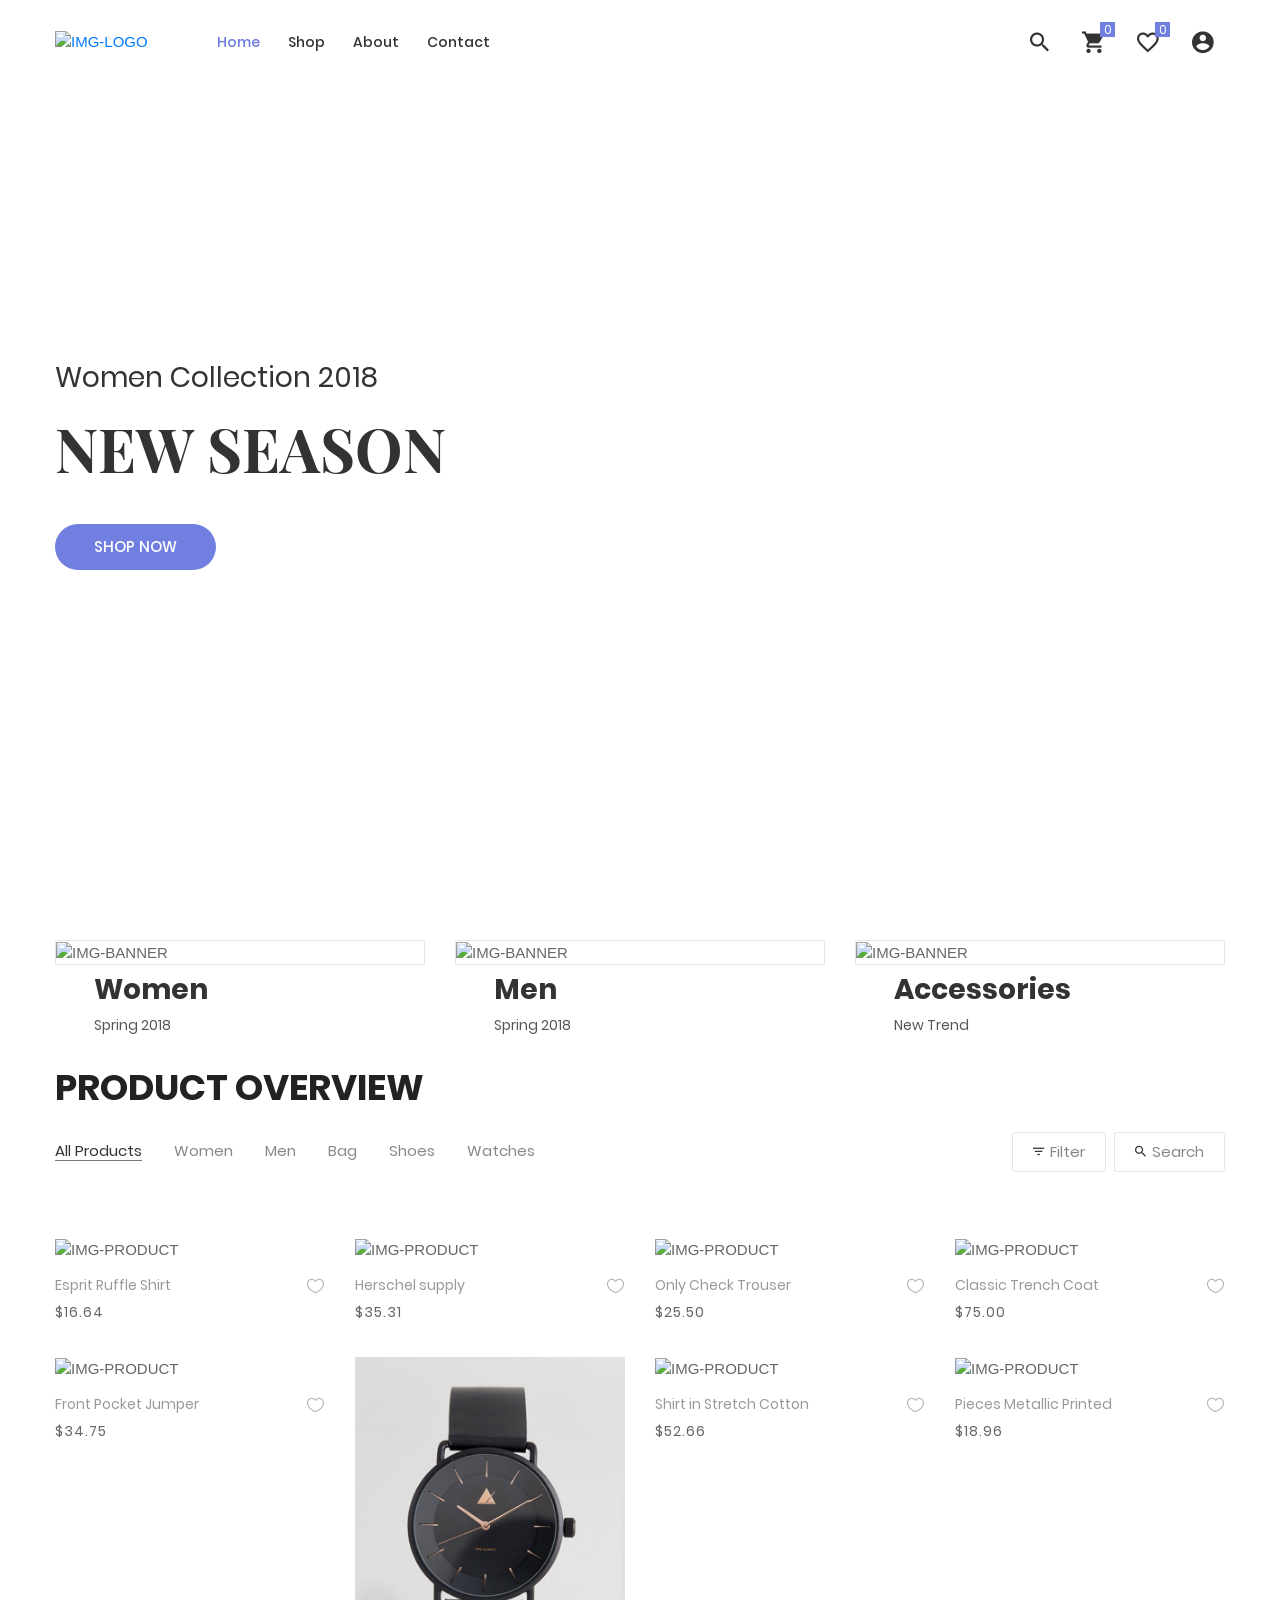
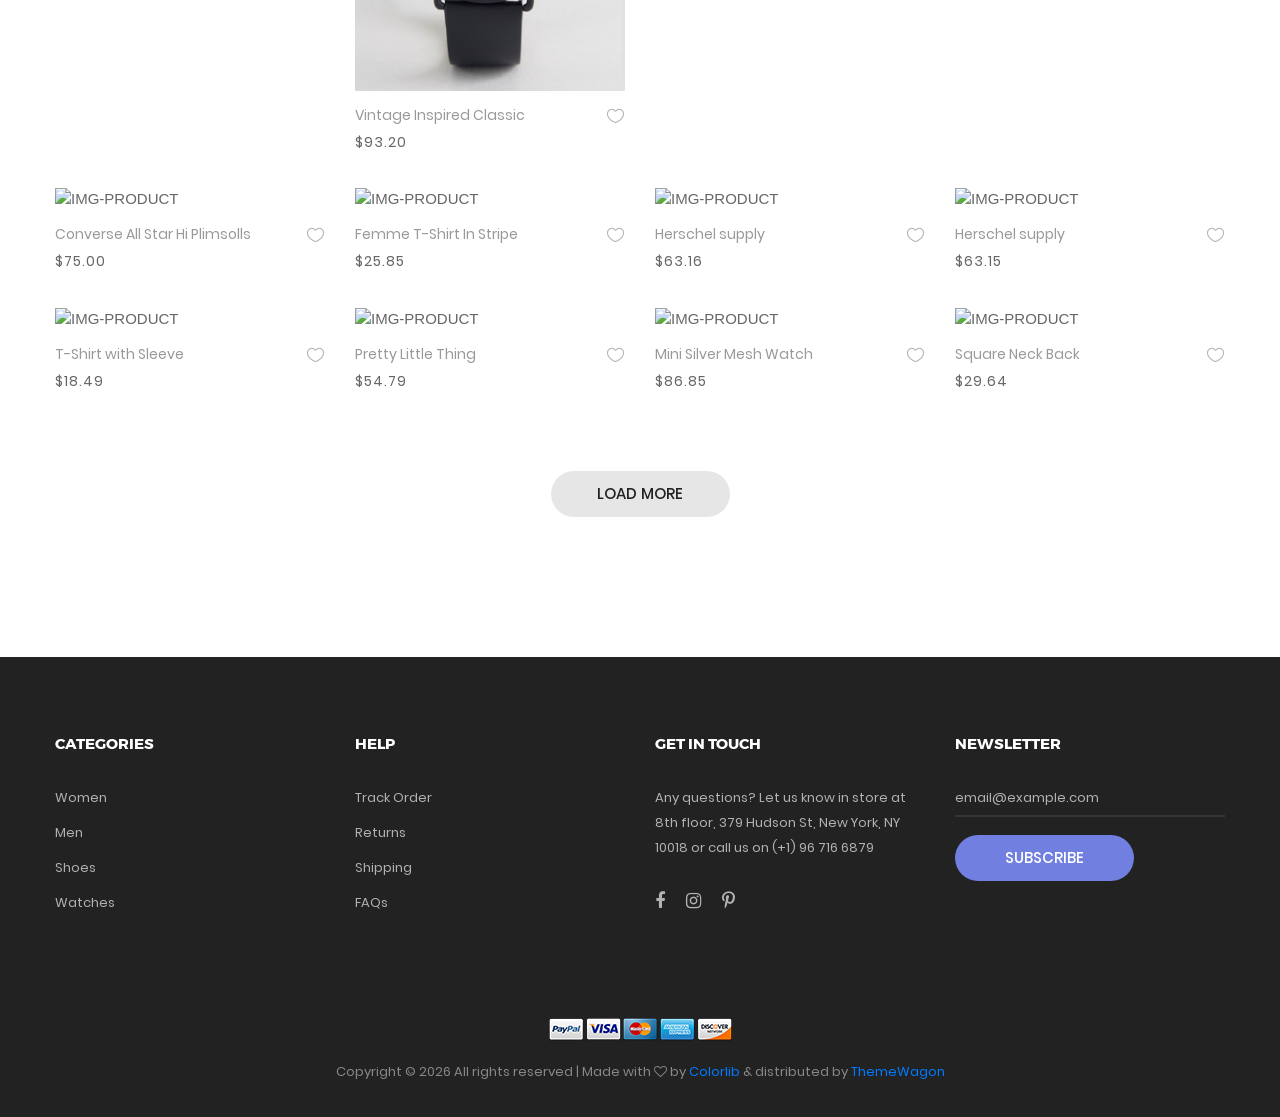
==== commit 3ff23d14: "update shopping-cart.jsp + fix em" ====
--- a/src/main/webapp/index.html
+++ b/src/main/webapp/index.html
@@ -60,7 +60,7 @@
 							</li>
 
 							<li>
-								<a href="store.html">Shop</a>
+								<a href="shop">Shop</a>
 							</li>
 
 
@@ -144,7 +144,7 @@
 				</li>
 
 				<li>
-					<a href="store.html">Shop</a>
+					<a href="shop">Shop</a>
 				</li>
 
 
@@ -248,12 +248,12 @@
 					</div>
 
 					<div class="header-cart-buttons flex-w w-full">
-						<a href="shopping-cart.html"
+						<a href="shopping-cart.jsp"
 							class="flex-c-m stext-101 cl0 size-107 bg3 bor2 hov-btn3 p-lr-15 trans-04 m-r-8 m-b-10">
 							View Cart
 						</a>
 
-						<a href="shopping-cart.html"
+						<a href="shopping-cart.jsp"
 							class="flex-c-m stext-101 cl0 size-107 bg3 bor2 hov-btn3 p-lr-15 trans-04 m-b-10">
 							Check Out
 						</a>
@@ -285,7 +285,7 @@
 							</div>
 
 							<div class="layer-slick1 animated visible-false" data-appear="zoomIn" data-delay="1600">
-								<a href="store.html"
+								<a href="store.jsp"
 									class="flex-c-m stext-101 cl0 size-101 bg1 bor1 hov-btn1 p-lr-15 trans-04">
 									Shop Now
 								</a>
@@ -311,7 +311,7 @@
 							</div>
 
 							<div class="layer-slick1 animated visible-false" data-appear="slideInUp" data-delay="1600">
-								<a href="store.html"
+								<a href="store.jsp"
 									class="flex-c-m stext-101 cl0 size-101 bg1 bor1 hov-btn1 p-lr-15 trans-04">
 									Shop Now
 								</a>
@@ -338,7 +338,7 @@
 							</div>
 
 							<div class="layer-slick1 animated visible-false" data-appear="rotateIn" data-delay="1600">
-								<a href="store.html"
+								<a href="store.jsp"
 									class="flex-c-m stext-101 cl0 size-101 bg1 bor1 hov-btn1 p-lr-15 trans-04">
 									Shop Now
 								</a>
@@ -360,7 +360,7 @@
 					<div class="block1 wrap-pic-w">
 						<img src="images/banner-01.jpg" alt="IMG-BANNER">
 
-						<a href="store.html"
+						<a href="store.jsp"
 							class="block1-txt ab-t-l s-full flex-col-l-sb p-lr-38 p-tb-34 trans-03 respon3">
 							<div class="block1-txt-child1 flex-col-l">
 								<span class="block1-name ltext-102 trans-04 p-b-8">
@@ -386,7 +386,7 @@
 					<div class="block1 wrap-pic-w">
 						<img src="images/banner-02.jpg" alt="IMG-BANNER">
 
-						<a href="store.html"
+						<a href="store.jsp"
 							class="block1-txt ab-t-l s-full flex-col-l-sb p-lr-38 p-tb-34 trans-03 respon3">
 							<div class="block1-txt-child1 flex-col-l">
 								<span class="block1-name ltext-102 trans-04 p-b-8">
@@ -412,7 +412,7 @@
 					<div class="block1 wrap-pic-w">
 						<img src="images/banner-03.jpg" alt="IMG-BANNER">
 
-						<a href="store.html"
+						<a href="store.jsp"
 							class="block1-txt ab-t-l s-full flex-col-l-sb p-lr-38 p-tb-34 trans-03 respon3">
 							<div class="block1-txt-child1 flex-col-l">
 								<span class="block1-name ltext-102 trans-04 p-b-8">
